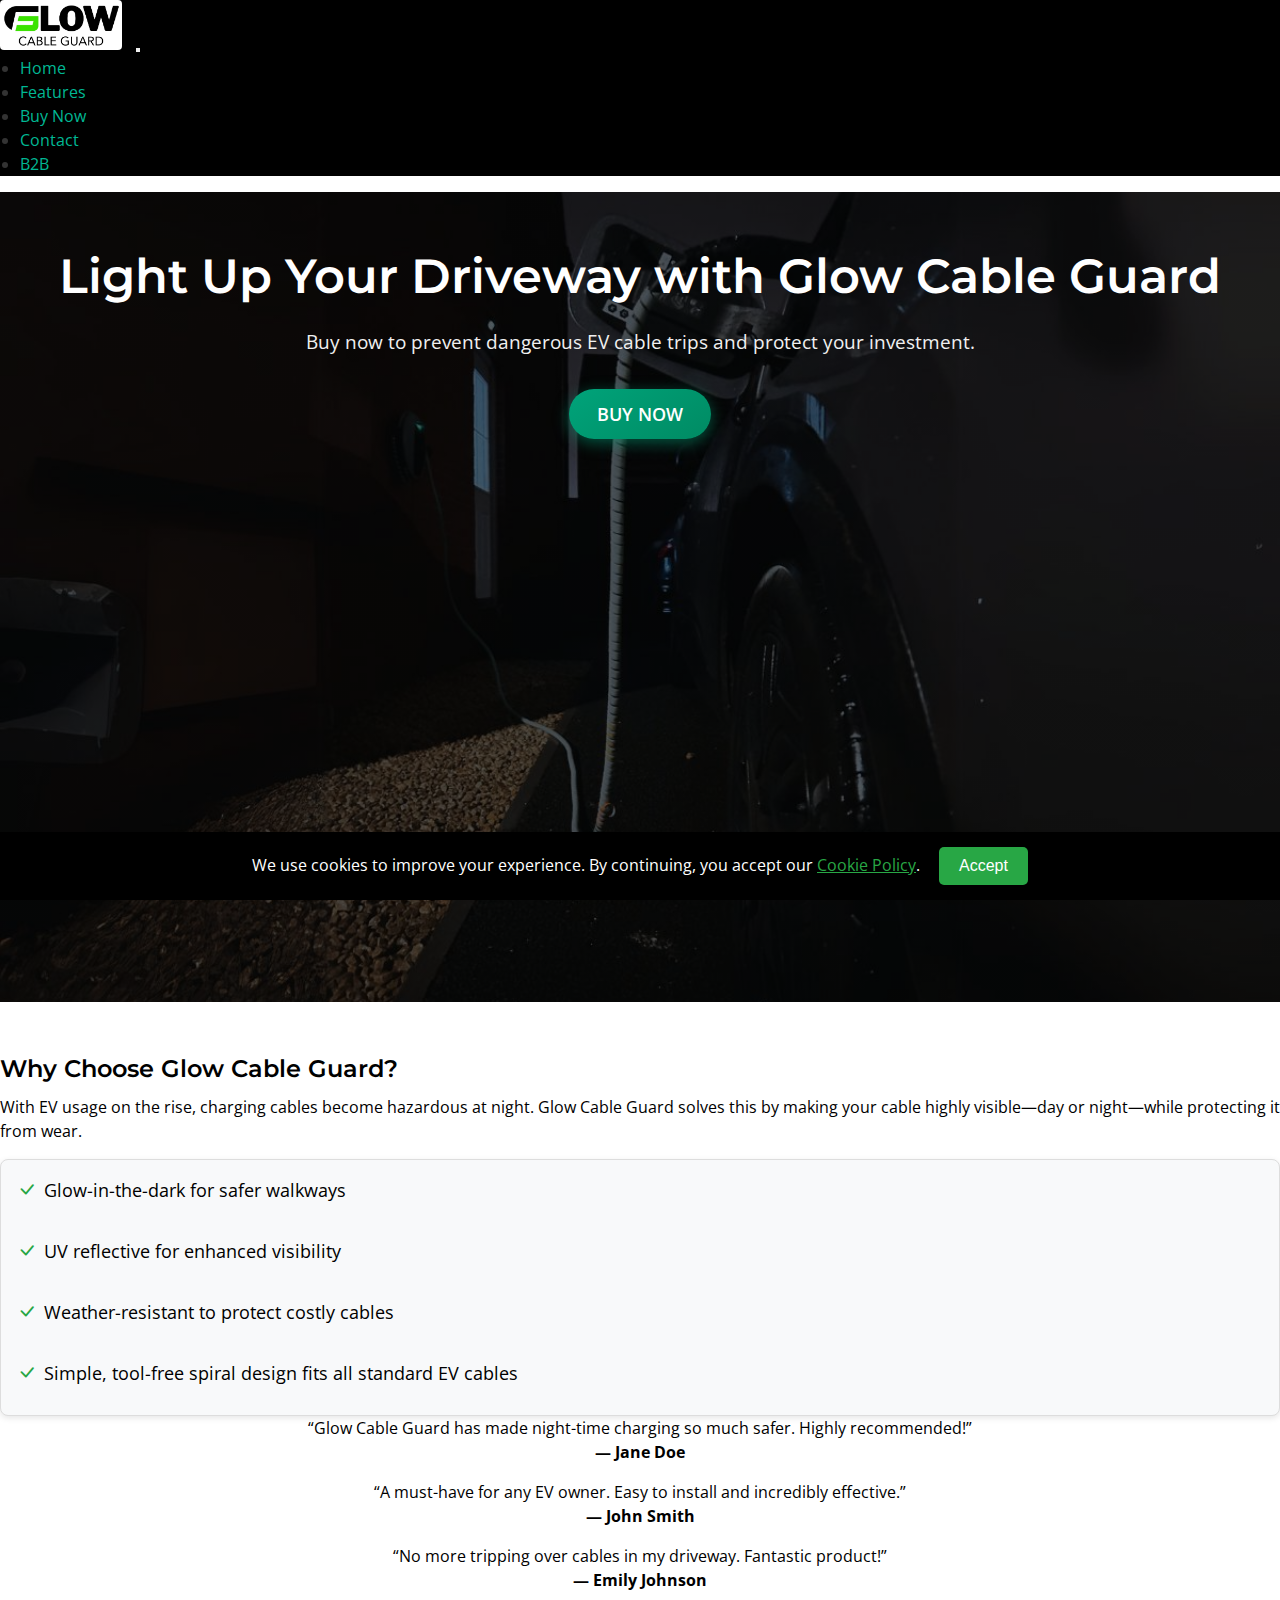
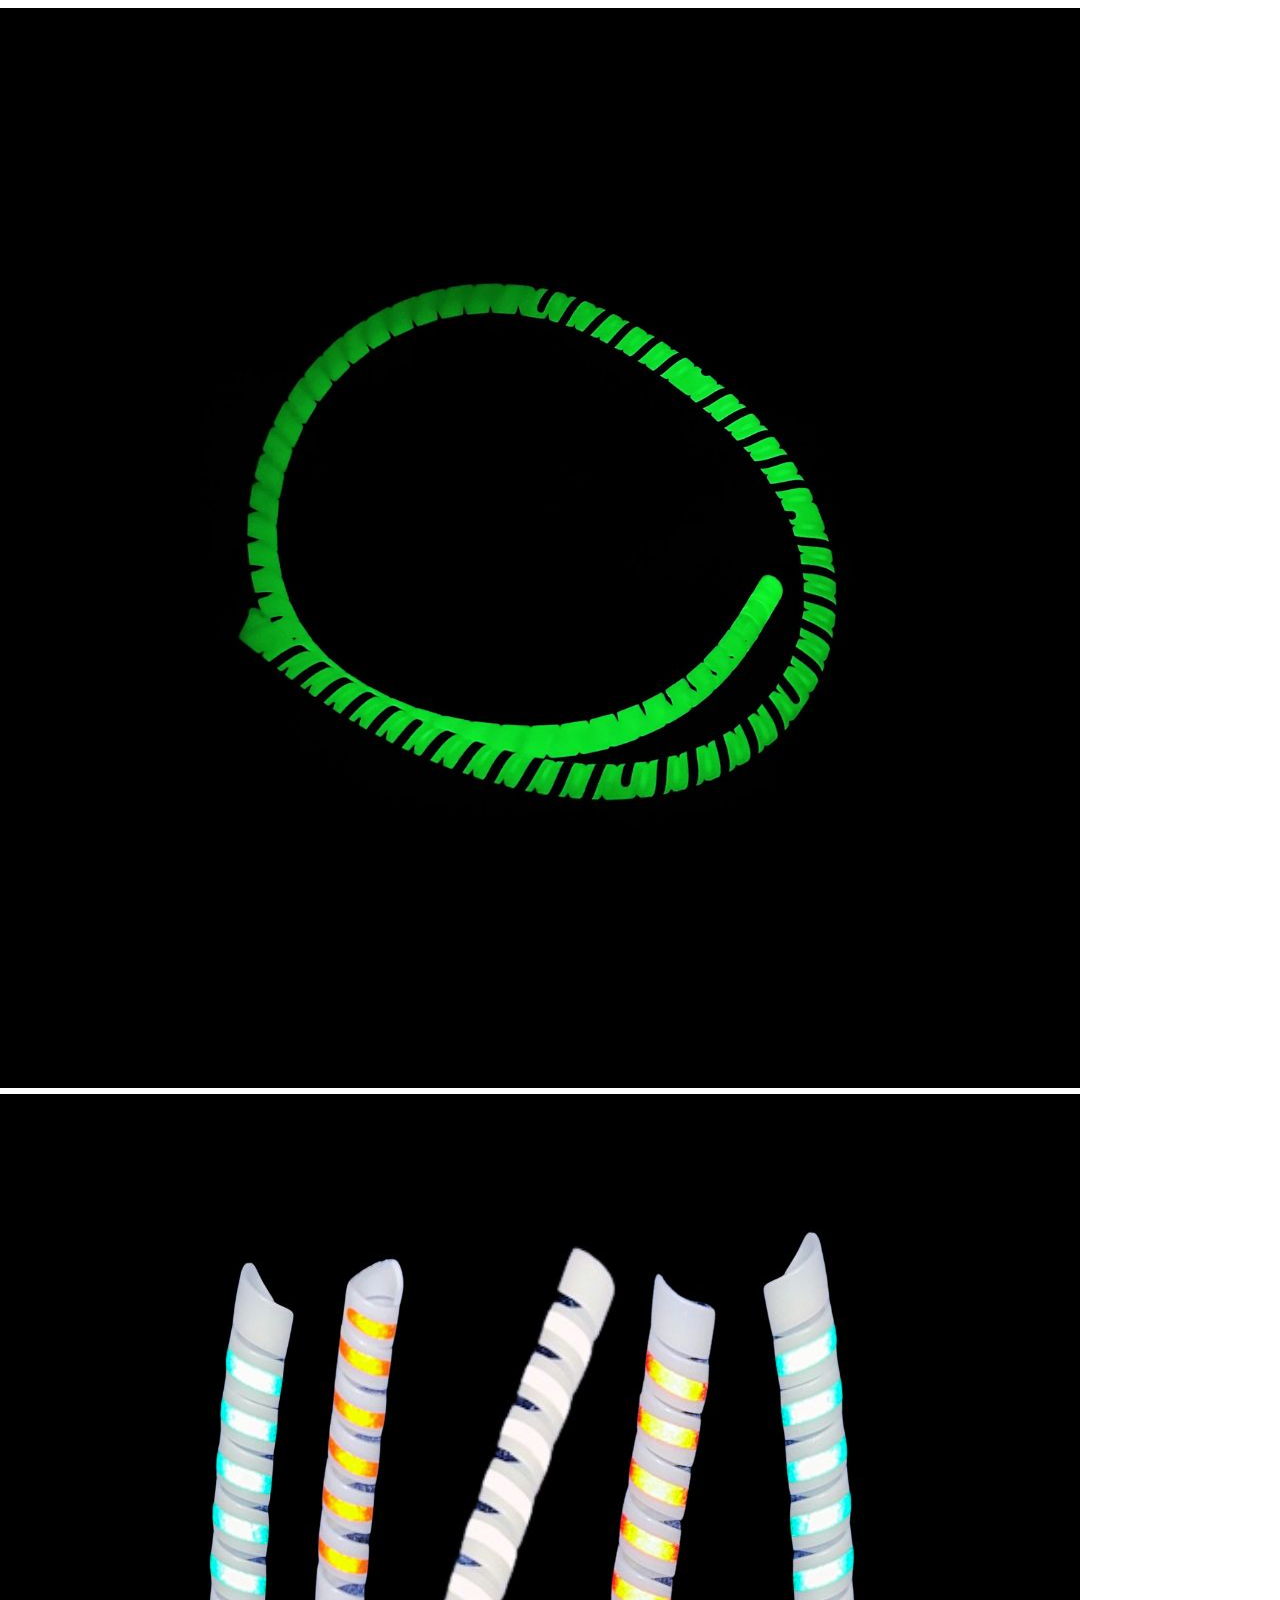
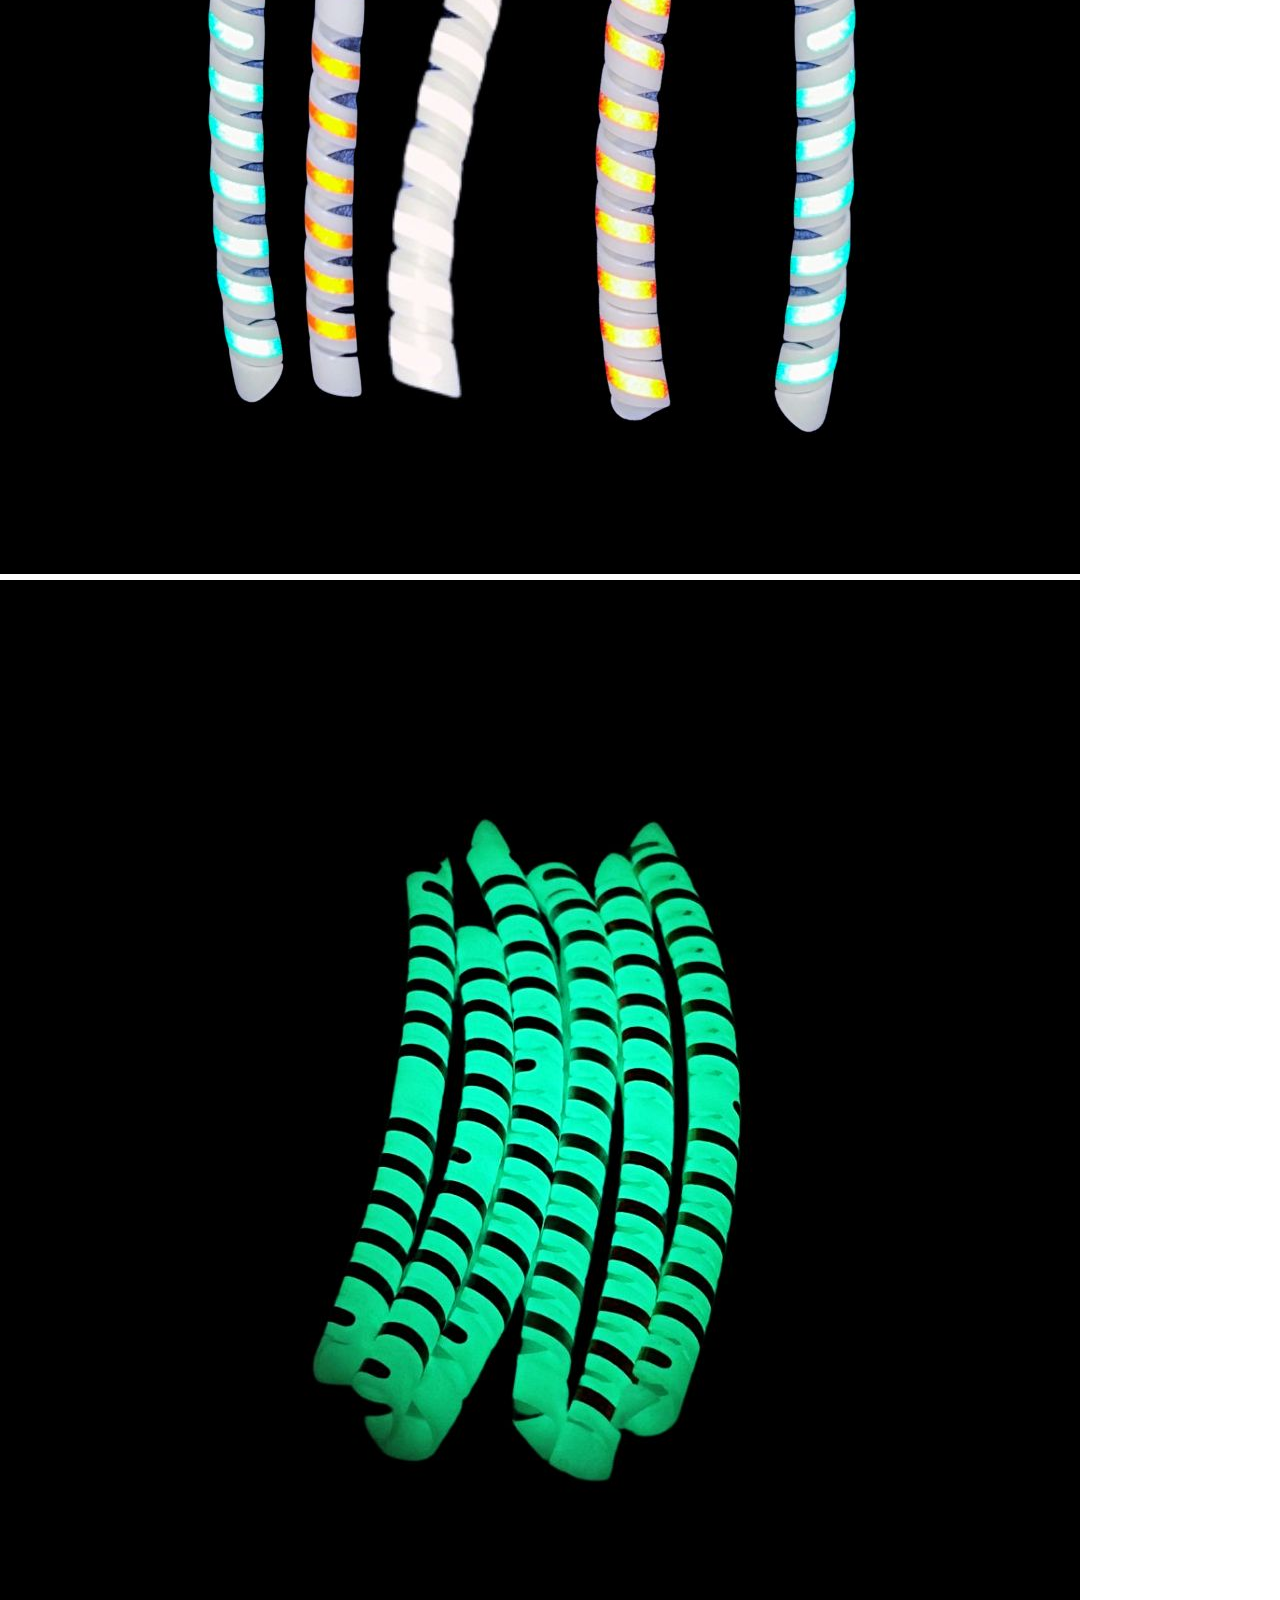
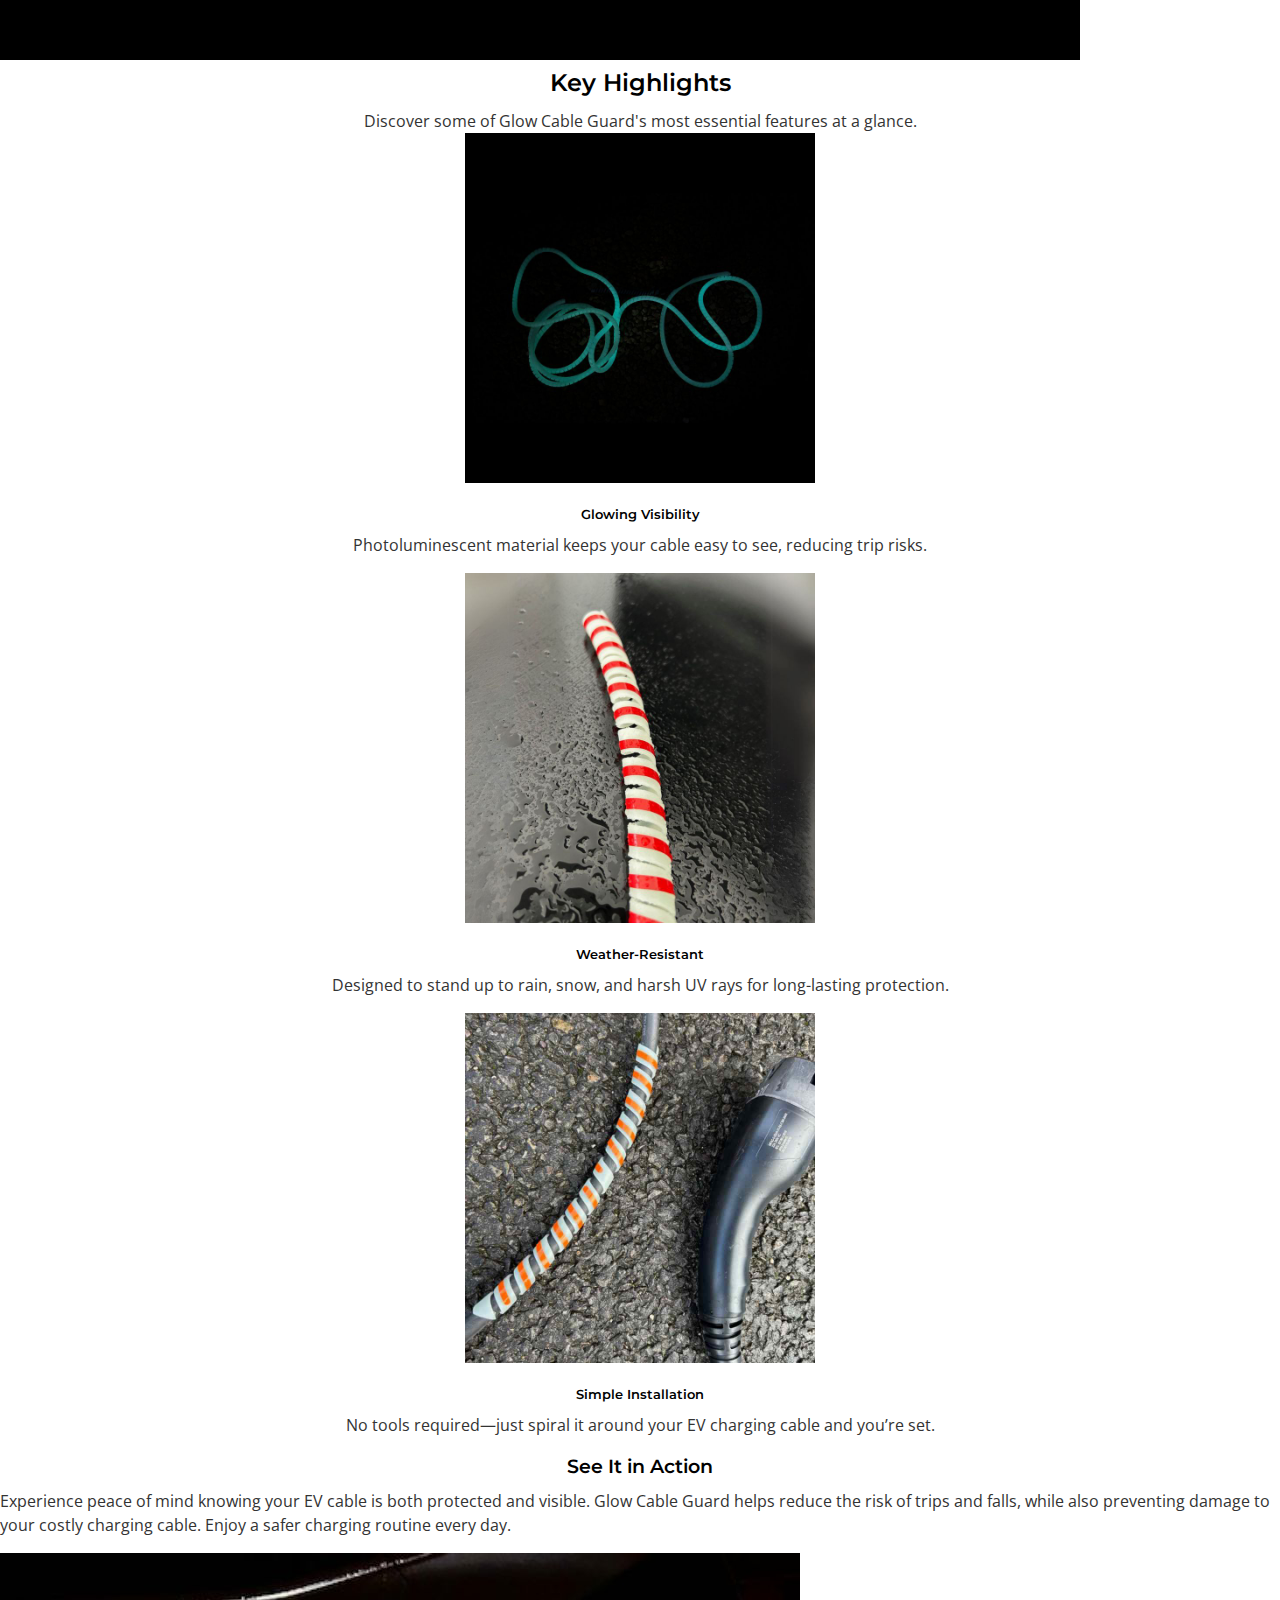
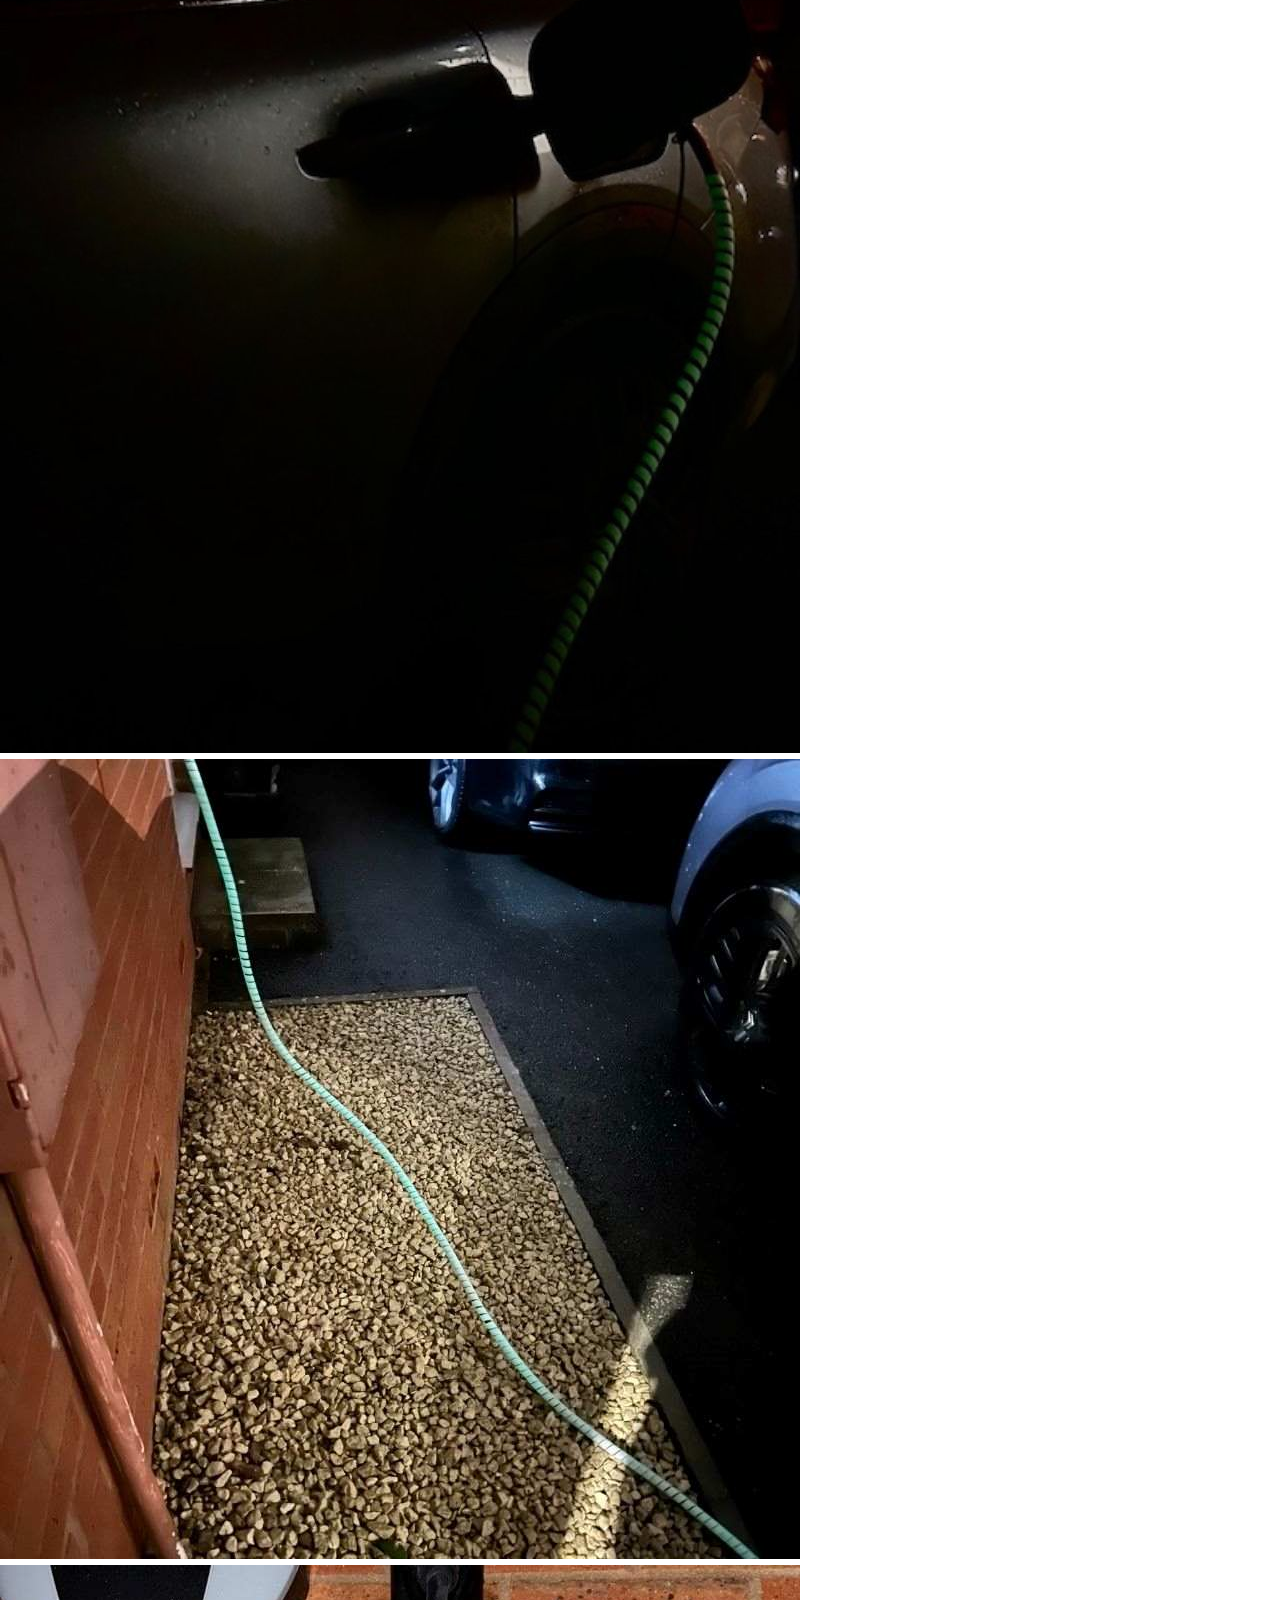
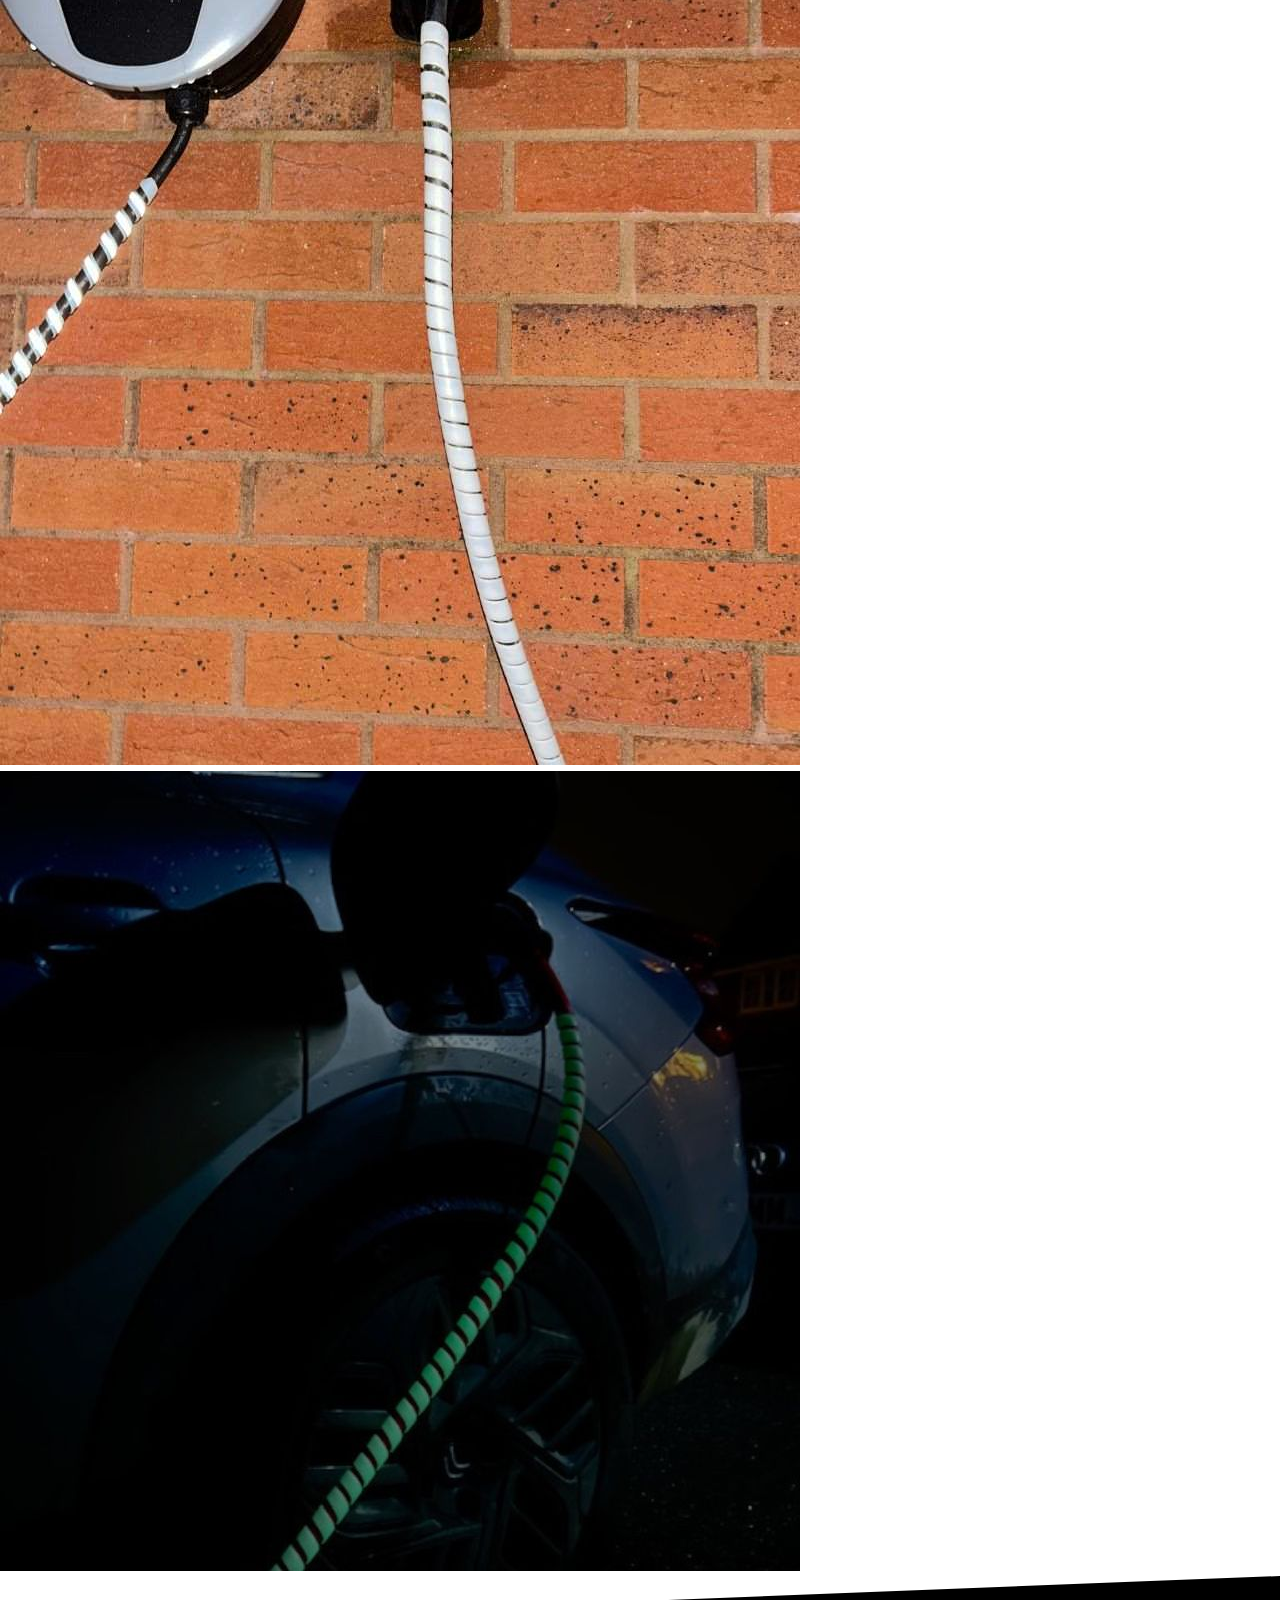
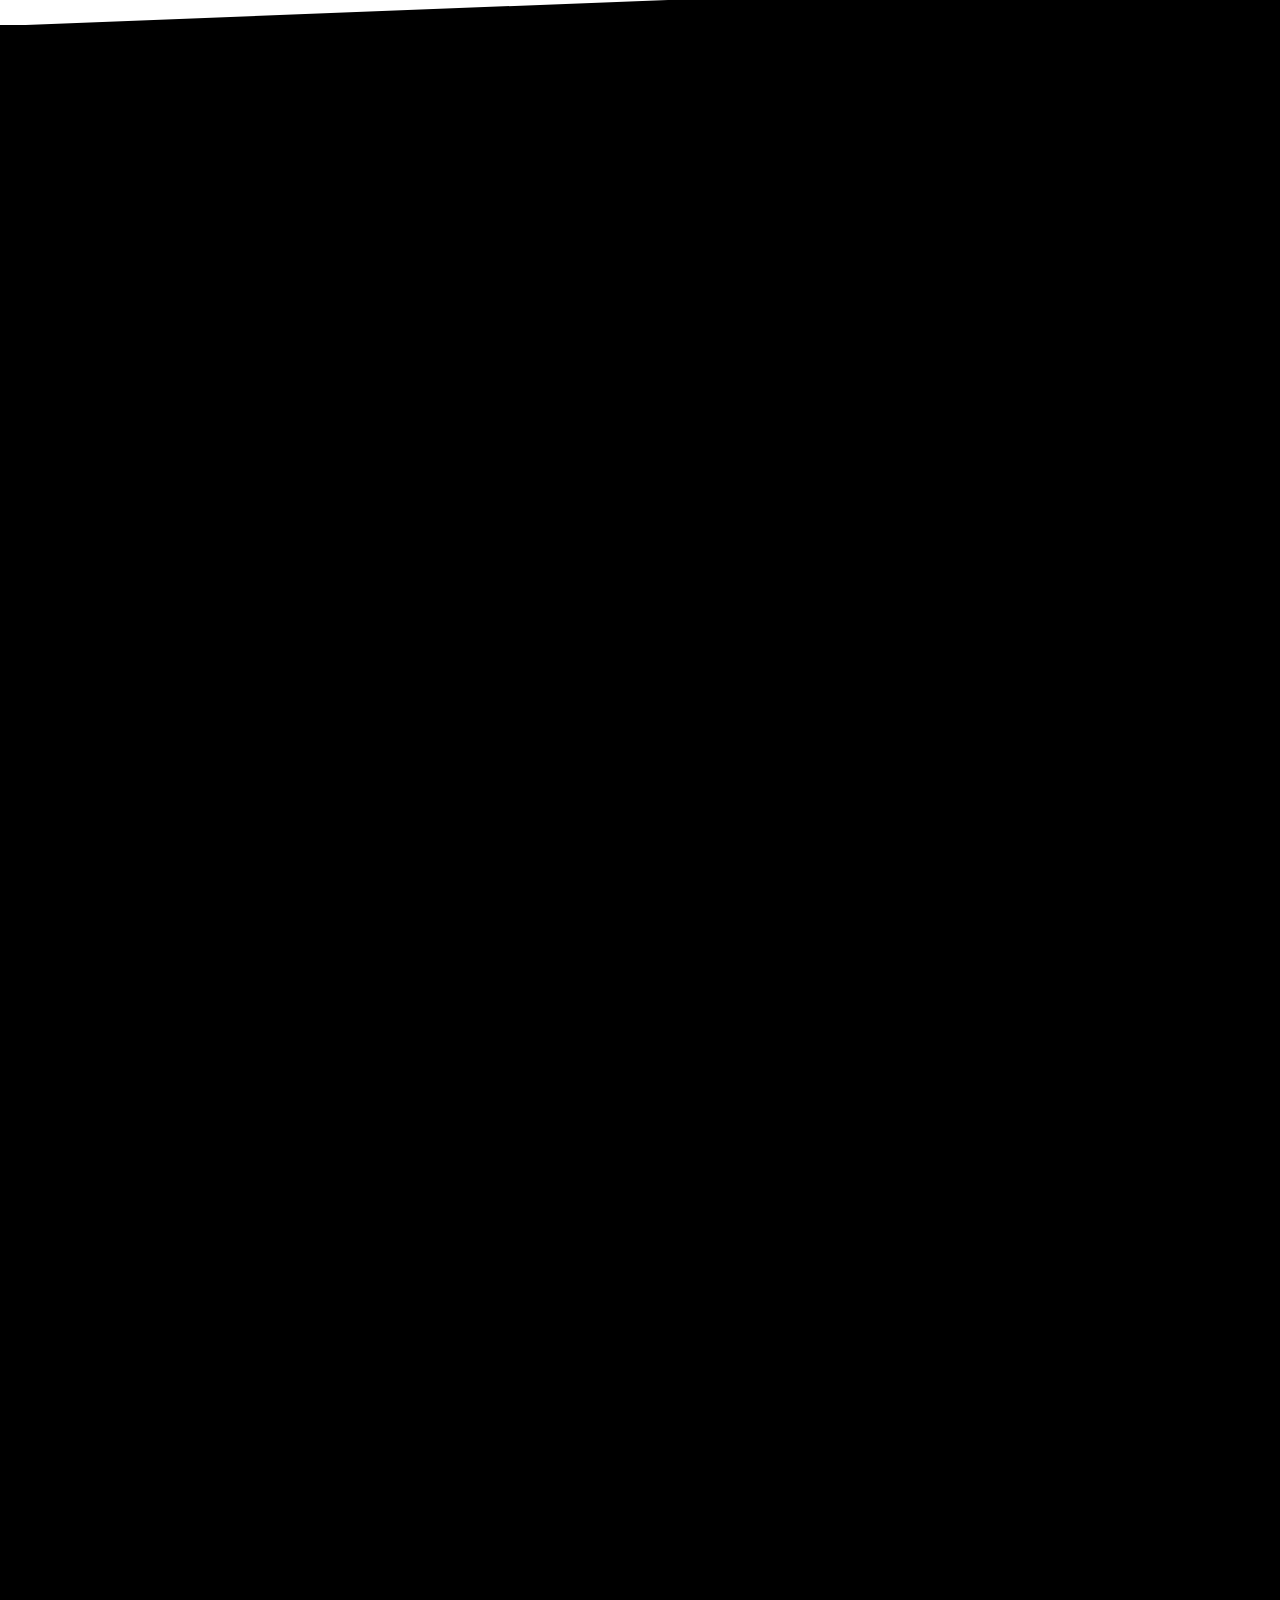
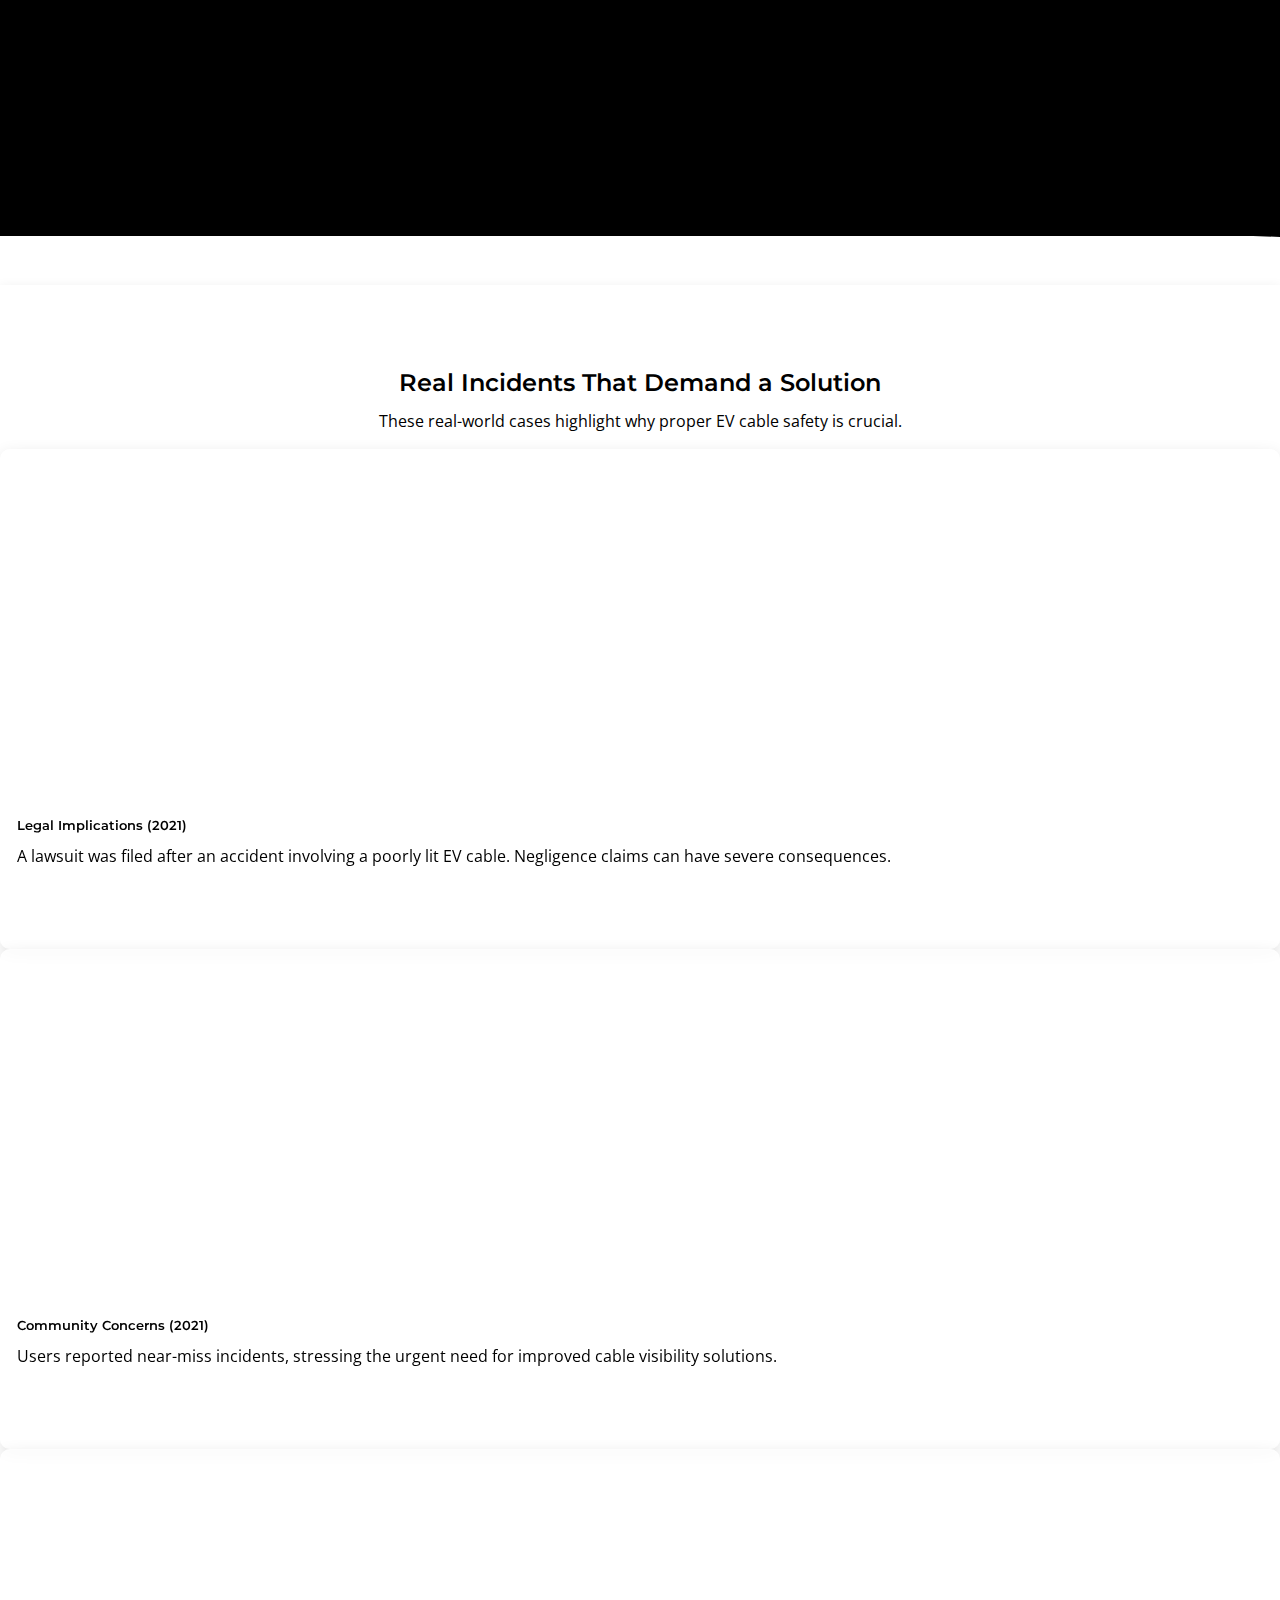
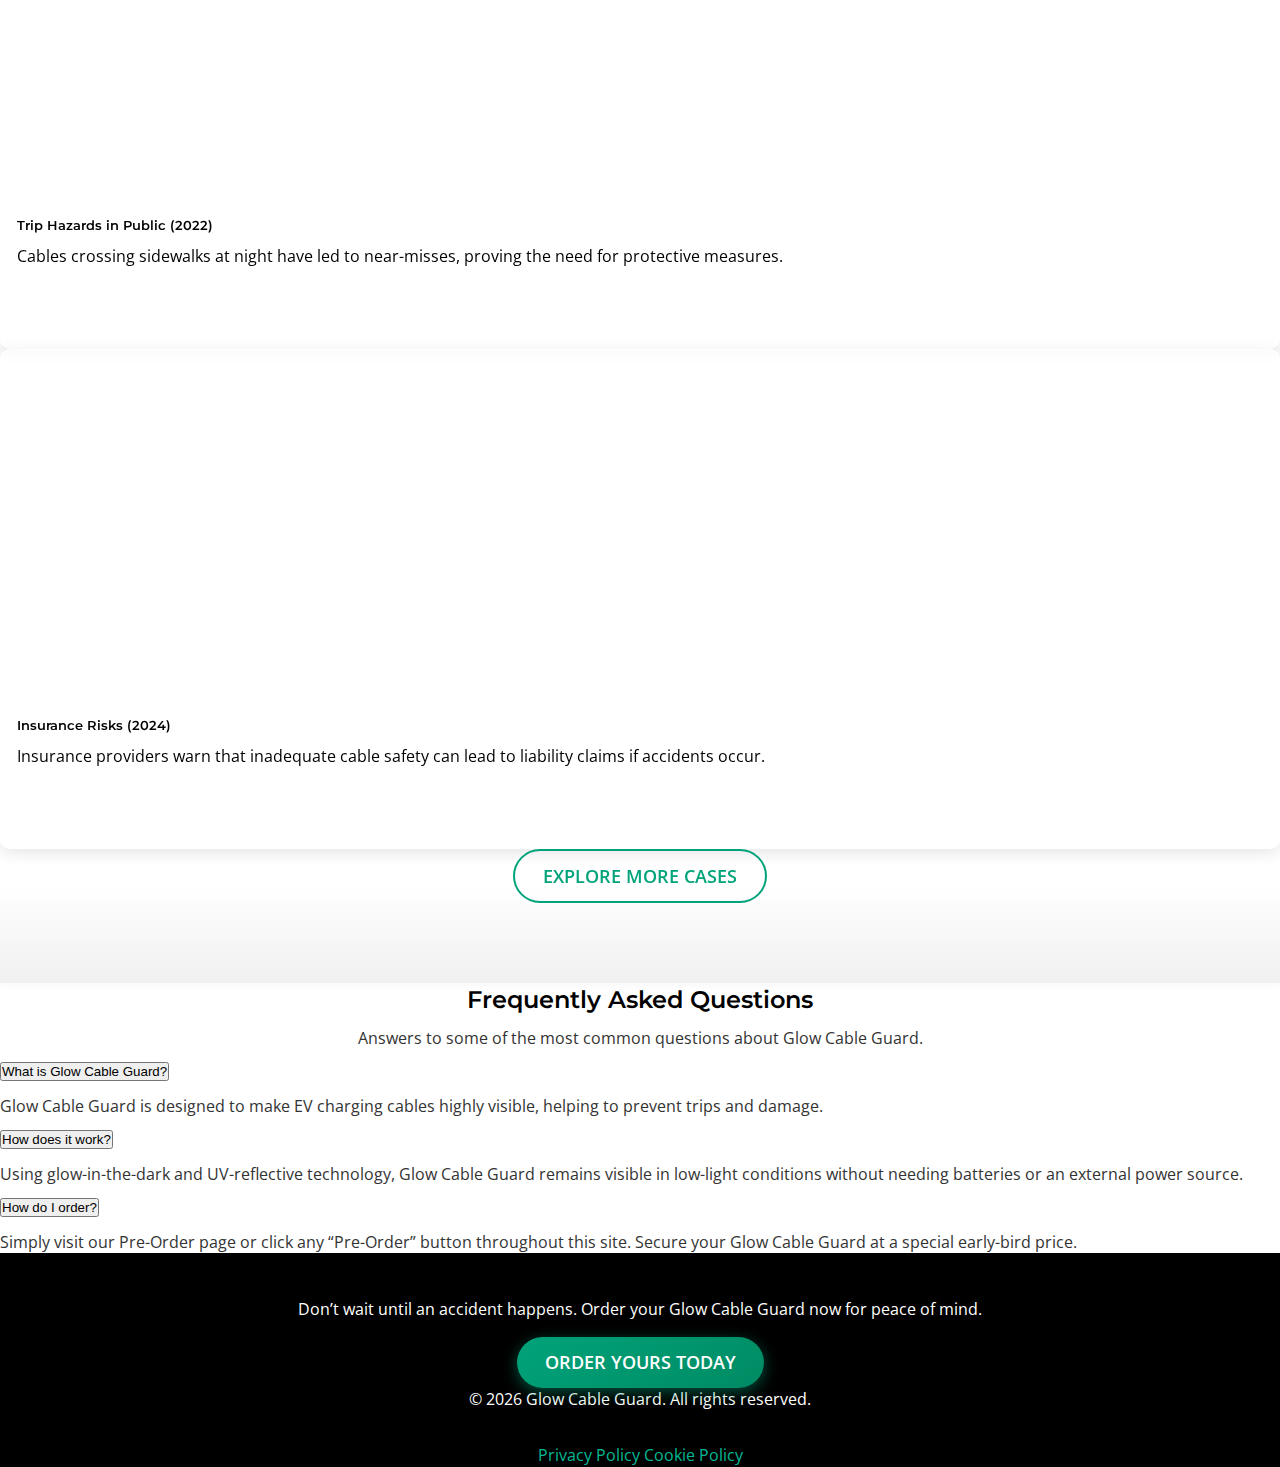
==== index.html @ bf703deb "update" ====
<!DOCTYPE html>
<html lang="en">
<head>
  <meta charset="UTF-8" />
  <meta name="description" content="Glow Cable Guard – Enhance EV Safety with High-Visibility Cable Management. Pre-Order Now for Exclusive Discounts!" />
  <meta name="keywords" content="EV cable management, electric vehicle safety, glow cable guard, prevent cable trips, EV accessories" />
  <meta name="viewport" content="width=device-width, initial-scale=1.0" />
  <title>Glow Cable Guard | Enhance EV Safety</title>
  
  <!-- Bootstrap CSS (For Layout & Basic Components) -->
  <link
    rel="stylesheet"
    href="https://cdn.jsdelivr.net/npm/bootstrap@5.0.2/dist/css/bootstrap.min.css"
    integrity="sha384-EVSTQN3/azprG1Anm3QDgpJLIm9Nao0Yz1ztcQTwFspd3yD65VohhpuuCOmLASjC"
    crossorigin="anonymous"
  />
  
  <!-- Google Fonts -->
  <link rel="preconnect" href="https://fonts.googleapis.com" />
  <link
    href="https://fonts.googleapis.com/css2?family=Montserrat:wght@600&family=Open+Sans:wght@400;600&display=swap"
    rel="stylesheet"
  />
  
  <!-- Global Styles -->
  <link rel="stylesheet" href="styles.css" />
  
  <!-- Page-Specific Styles -->
  <link rel="stylesheet" href="index.css" />

  <!-- Inline Section Overrides: Force BG & Text Colors -->
  <style>
    /* Force hero section black with white text */
    #hero {
      background-color: #000 !important;
      color: #fff !important;
    }
    /* White background, black text */
    #why-choose {
      background-color: #fff !important;
      color: #000 !important;
    }
    /* Black background, white text */
    #video-demo {
      background-color: #000 !important;
      color: #fff !important;
    }
    /* White background, black text */
    #real-incidents {
      background-color: #fff !important;
      color: #000 !important;
    }
    /* Black background, white text */
    #preorder {
      background-color: #000 !important;
      color: #fff !important;
    }

    /* Oblique divider containers */
    .oblique-divider {
      position: relative;
      width: 100%;
      height: 50px;
      overflow: hidden;
      line-height: 0;
    }
    .oblique-divider svg {
      position: relative;
      display: block;
      width: calc(100% + 1.3px);
      height: 100%;
    }
    .oblique-divider-white svg path {
      fill: #fff;
    }
    .oblique-divider-black svg path {
      fill: #000;
    }

    /* KEEP existing styling from your snippet for real incidents, smokey cards, etc. */
    #real-incidents {
      position: relative;
      background-color: #fff !important;
      color: #000 !important;
      padding-top: 5rem;
      padding-bottom: 5rem;
      z-index: 1;
      overflow: hidden;
      box-shadow: 0 0 10px rgba(0,0,0,0.05);
    }
    #real-incidents::after {
      content: "";
      position: absolute;
      bottom: 0;
      left: -10%;
      width: 120%;
      height: 100px;
      background: linear-gradient(
        0deg,
        rgba(0,0,0,0.06) 0%,
        rgba(0,0,0,0) 100%
      );
      pointer-events: none;
      z-index: -1;
    }
    .smokey-card {
      background: rgba(255, 255, 255, 0.7);
      backdrop-filter: blur(4px);
      box-shadow: 0 4px 15px rgba(0, 0, 0, 0.1);
      transition: transform 0.3s ease, box-shadow 0.3s ease;
    }
    .smokey-card:hover {
      transform: translateY(-5px);
      box-shadow: 0 10px 20px rgba(0,0,0,0.2);
    }
    .smokey-card .card-img-top {
      height: 350px;
      object-fit: cover;
      width: 100%;
    }
    .smokey-card {
      display: flex;
      flex-direction: column;
      min-height: 500px;
      background: rgba(255, 255, 255, 0.7);
      backdrop-filter: blur(4px);
      box-shadow: 0 4px 15px rgba(0, 0, 0, 0.1);
      transition: transform 0.3s ease, box-shadow 0.3s ease;
    }
    .smokey-card .card-body {
      padding: 1rem;
      color:black !important;
    }
    .smokey-card:hover {
      transform: translateY(-5px);
      box-shadow: 0 10px 20px rgba(0,0,0,0.2);
    }
    .card-benefits {
      background-color: #f8f9fa;
      border: 1px solid #ddd;
      border-radius: 8px;
      padding: 1rem;
      box-shadow: 0 2px 6px rgba(0, 0, 0, 0.1);
      transition: box-shadow 0.3s ease;
    }
    .card-benefits:hover {
      box-shadow: 0 4px 12px rgba(0, 0, 0, 0.2);
    }
    .card-benefits ul {
      list-style: none;
      padding: 0;
      margin: 0;
    }
    .card-benefits li {
      font-size: 1.1rem;
      margin-bottom: 0.75rem;
      display: flex;
      align-items: center;
    }
    .card-benefits li i {
      font-size: 1.2rem;
      color: #28a745;
      margin-right: 0.5rem;
    }
  </style>

  <link rel="stylesheet" href="https://cdn.jsdelivr.net/npm/bootstrap-icons@1.10.5/font/bootstrap-icons.css">

  
  <meta property="og:image" content="https://glowcableguard.co.uk/glow-cable-guard-product-preview-2.jpg">
  <meta property="og:image:width" content="1200">
  <meta property="og:image:height" content="630">
  <meta name="twitter:image" content="https://glowcableguard.co.uk/glow-cable-guard-product-preview-2.jpg">
  <link rel="icon" type="image/jpeg" href="glow-cable-guard-logo-50x50.jpg">
  <meta property="og:url" content="https://glowcableguard.co.uk">
</head>
<body>
  <!-- =========================
       NAVBAR
  ========================== -->
  <header class="navbar navbar-expand-lg navbar-dark bg-black fixed-top" style="max-width: 100vw;">
    <div class="container bg-black">
      <a class="navbar-brand fw-bold text-success" href="index.html">
        <img src="GCG-logo-rect.jpg" alt="Glow Cable Guard Logo" class="navbar-logo" loading="lazy" />
      </a>
      <button 
        class="navbar-toggler" 
        type="button" 
        data-bs-toggle="collapse" 
        data-bs-target="#navbarNav" 
        aria-controls="navbarNav" 
        aria-expanded="false" 
        aria-label="Toggle navigation"
      >
        <span class="navbar-toggler-icon"></span>
      </button>
      <div class="collapse navbar-collapse justify-content-end" id="navbarNav">
        <ul class="navbar-nav">
          <li class="nav-item">
            <a class="nav-link active" href="index.html">Home</a>
          </li>
          <li class="nav-item">
            <a class="nav-link" href="features.html">Features</a>
          </li>
          <li class="nav-item">
            <a class="nav-link" href="preorder.html">Buy Now</a>
          </li>
          <li class="nav-item">
            <a class="nav-link " href="contact.html">Contact</a>
          </li>
          <li class="nav-item">
            <a class="nav-link " href="preorder.html#b2b-sales"> B2B </a>
          </li>
        </ul>
      </div>
    </div>
  </header>

  <!-- =========================
       HERO SECTION (Black BG, White Text)
  ========================== -->
  <header id="hero" class="hero-section d-flex align-items-center justify-content-center">
    <div class="container text-center">
      <h1 class="mb-3" style="color: #fff;">
        Light Up Your Driveway with Glow Cable Guard
      </h1>
      <p class="mb-4" style="color: #f0f0f0;">
        Buy now to prevent dangerous EV cable trips and protect your investment.
      </p>
      <a href="#preorder" class="tech-button tech-button-accent">
        Buy Now
      </a>
    </div>
  </header>
  
  <!-- Angled Divider (hero -> why-choose) -->
  <div class="oblique-divider oblique-divider-white">
    <svg viewBox="0 0 1200 100" preserveAspectRatio="none">
      <path d="M1200 0H0L0 100 1200 0Z"></path>
    </svg>
  </div>
  
  <!-- =========================
       WHY CHOOSE (White BG, Black Text)
  ========================== -->
  <section id="why-choose" class="py-5">
    <div class="container">
      <div class="row mb-5 align-items-center">
        <div class="col-md-6">
          <h2 class="mb-3">Why Choose Glow Cable Guard?</h2>
          <p class="mb-3">
            With EV usage on the rise, charging cables become hazardous at night.
            Glow Cable Guard solves this by making your cable highly visible—day or night—while protecting it from wear.
          </p>
          <!-- Professional Benefits Card -->
          <div class="card card-benefits mb-4">
            <div class="card-body">
              <ul class="list-unstyled mb-0">
                <li class="mb-2">
                  <i class="bi bi-check-lg"></i>
                  Glow-in-the-dark for safer walkways
                </li>
                <li class="mb-2">
                  <i class="bi bi-check-lg"></i>
                  UV reflective for enhanced visibility
                </li>
                <li class="mb-2">
                  <i class="bi bi-check-lg"></i>
                  Weather-resistant to protect costly cables
                </li>
                <li>
                  <i class="bi bi-check-lg"></i>
                  Simple, tool-free spiral design fits all standard EV cables
                </li>
              </ul>
            </div>
          </div>
          <!-- TESTIMONIALS AUTO-SLIDER (No Buttons) -->
          <div class="row">
            <div class="col-12 py-3 text-start">
              <div id="testimonialCarousel" class="carousel slide" data-bs-ride="carousel" data-bs-interval="4000">
                <div class="carousel-inner">
                  <div class="carousel-item active text-center">
                    <p>
                      “Glow Cable Guard has made night-time charging so much safer. Highly recommended!”
                      <br /><strong>— Jane Doe</strong>
                    </p>
                  </div>
                  <div class="carousel-item text-center">
                    <p>
                      “A must-have for any EV owner. Easy to install and incredibly effective.”
                      <br /><strong>— John Smith</strong>
                    </p>
                  </div>
                  <div class="carousel-item text-center">
                    <p>
                      “No more tripping over cables in my driveway. Fantastic product!”
                      <br /><strong>— Emily Johnson</strong>
                    </p>
                  </div>
                </div>
                <!-- No controls or indicators -->
              </div>
            </div>
          </div>
        </div>
        <div class="col-md-6">
          <!-- Carousel to showcase day/night variants -->
          <div id="productVariantCarousel" class="carousel slide mx-auto border border-success" data-bs-ride="carousel" data-bs-interval="1500" style="width:90%;">
            <div class="carousel-inner shadow rounded">
              <div class="carousel-item active">
                <img
                  src="glow-cable-guard-product-preview.jpg"
                  class="d-block w-100"
                  alt="Glow Cable Guard - Daytime"
                  loading="lazy"
                />
              </div>
              <div class="carousel-item">
                <img
                  src="glow-cable-guard-variant.jpg"
                  class="d-block w-100"
                  alt="Glow Cable Guard - Nighttime"
                  loading="lazy"
                />
              </div>
              <div class="carousel-item">
                <img
                  src="neon-green-glow-cable-guard.jpg"
                  class="d-block w-100"
                  alt="Glow Cable Guard - Nighttime"
                  loading="lazy"
                />
              </div>
            </div>
            <!-- No next/prev buttons to keep it simple & auto-rotating -->
          </div>
        </div>
      </div>
    </div>
  </section>
  
  <!-- ===== Short Features Section (cards) & Car Image/Text Side by Side ===== -->
  <section id="short-features" class="py-5" style="background-color: #fff;">
    <div class="container">
      <!-- SHORT FEATURES HEADER -->
      <div class="row mb-5">
        <div class="col-12 text-center">
          <h2 class="mb-4">Key Highlights</h2>
          <p class="mb-0" style="max-width: 600px; margin: 0 auto;">
            Discover some of Glow Cable Guard's most essential features at a glance.
          </p>
        </div>
      </div>
      <!-- SHORT FEATURES CARDS -->
      <div class="row row-cols-1 row-cols-md-3 g-4 mb-5">
        <div class="col">
          <div class="card h-100 text-center">
            <img src="glow-in-the-dark-3.jpg" class="card-img-top" alt="Glowing feature" loading="lazy" style="min-height:350px;" />
            <div class="card-body">
              <h5 class="card-title">Glowing Visibility</h5>
              <p class="card-text">
                Photoluminescent material keeps your cable easy to see, reducing trip risks.
              </p>
            </div>
          </div>
        </div>
        <div class="col">
          <div class="card h-100 text-center">
            <img src="all-weather-resistant-2.jpg" class="card-img-top" alt="Weather-resistant feature" loading="lazy" style="min-height:350px;" />
            <div class="card-body">
              <h5 class="card-title">Weather-Resistant</h5>
              <p class="card-text">
                Designed to stand up to rain, snow, and harsh UV rays for long-lasting protection.
              </p>
            </div>
          </div>
        </div>
        <div class="col">
          <div class="card h-100 text-center">
            <img src="tool-free-installation.jpg" class="card-img-top" alt="Easy installation feature" loading="lazy" style="min-height:350px;" />
            <div class="card-body">
              <h5 class="card-title">Simple Installation</h5>
              <p class="card-text">
                No tools required—just spiral it around your EV charging cable and you’re set.
              </p>
            </div>
          </div>
        </div>
      </div>

      <!-- IMAGE + TEXT: Car being charged with Glow Cable Guard installed -->
      <div class="row align-items-center">
        <!-- Image on the left (lazy loading) -->
   
        <!-- Text on the right -->
        <div class="col-md-12 mt-5">
          <h3 class="mb-3 text-center">See It in Action</h3>
          <p>
            Experience peace of mind knowing your EV cable is both protected and visible. 
            Glow Cable Guard helps reduce the risk of trips and falls, while also preventing 
            damage to your costly charging cable. Enjoy a safer charging routine every day.
          </p>
        </div>

      </div>

          <!-- Four images in a new row -->
    <div class="row mt-4">
      <div class="col-md-3 mb-3">
        <img 
          src="glow-cable-guard-charging.jpg"
          alt="Glow Cable Guard Charging 1"
          class="img-fluid rounded shadow"
          loading="lazy"
        />
      </div>
 
      <div class="col-md-3 mb-3">
        <img 
          src="glow-cable-guard-charging-3.jpg"
          alt="Glow Cable Guard Charging 3"
          class="img-fluid rounded shadow"
          loading="lazy"
        />
      </div>
      <div class="col-md-3 mb-3">
        <img 
          src="glow-cable-guard-charging-4.jpg"
          alt="Glow Cable Guard Charging 4"
          class="img-fluid rounded shadow"
          loading="lazy"
        />
      </div>
      <div class="col-md-3 mb-3">
        <img 
          src="glow-cable-guard-charging-2.jpg"
          alt="Glow Cable Guard Charging 2"
          class="img-fluid rounded shadow"
          loading="lazy"
        />
      </div>
    </div>
  </div>
    </div>
  </section>

  <!-- Angled Divider (why-choose / short-features -> video-demo) -->
  <div class="oblique-divider oblique-divider-black">
    <svg viewBox="0 0 1200 100" preserveAspectRatio="none">
      <path d="M0,100H1200V0L0,100Z"></path>
    </svg>
  </div>

  <!-- =========================
       VIDEO DEMO (Black BG, White Text)
  ========================== -->
  <section id="video-demo" class="py-5">
    <div class="row">
      <!-- Video Demo 1 -->
      <div class="col-12 col-md-6 col-lg-4">
        <div class="container text-center">
          <h2 class="mb-3">See Glow Cable Guard in Action</h2>
          <div class="d-flex justify-content-center">
            <div class="video-wrapper">
              <iframe
                src="https://www.youtube.com/embed/kQfLmziMNOc?autoplay=1&mute=1&loop=1&playlist=kQfLmziMNOc&controls=0&modestbranding=1&rel=0"
                title="Glow Cable Guard Demo Video"
                allow="autoplay; encrypted-media"
                loading="lazy"
                style="border: none; width: 100%; height: 100%;"
              ></iframe>
            </div>
          </div>
        </div>
      </div>
      <!-- Video Demo 2 -->
      <div class="col-12 col-md-6 col-lg-4">
        <div class="container text-center">
          <h2 class="mb-3">See Glow Cable Guard in Action</h2>
          <div class="d-flex justify-content-center">
            <div class="video-wrapper">
              <iframe
                src="https://www.youtube.com/embed/gu-UWNUlRGU?controls=0&modestbranding=1&rel=0&autoplay=1&mute=1&loop=1&playlist=gu-UWNUlRGU"
                title="Glow Cable Guard Demo Video"
                allow="autoplay; encrypted-media"
                loading="lazy"
                style="border: none; width: 100%; height: 100%;"
              ></iframe>
            </div>
          </div>
        </div>
      </div>
      <!-- Video Demo 3 -->
      <div class="col-12 col-md-6 col-lg-4">
        <div class="container text-center">
          <h2 class="mb-3">See Glow Cable Guard in Action</h2>
          <div class="d-flex justify-content-center">
            <div class="video-wrapper">
              <iframe
                src="https://www.youtube.com/embed/cTPhlLvaEHk?controls=0&modestbranding=1&rel=0&autoplay=1&mute=1&loop=1&playlist=cTPhlLvaEHk"
                title="Glow Cable Guard Demo Video"
                allow="autoplay; encrypted-media"
                loading="lazy"
                style="border: none; width: 100%; height: 100%;"
              ></iframe>
            </div>
          </div>
        </div>
      </div>
    </div>
  </section>

  <!-- Angled Divider (video-demo -> real-incidents) -->
  <div class="oblique-divider oblique-divider-white">
    <svg viewBox="0 0 1200 100" preserveAspectRatio="none">
      <path d="M1200 0H0L0 100 1200 0Z"></path>
    </svg>
  </div>
  
  <!-- =========================
       REAL INCIDENTS (White BG, Black Text)
  ========================== -->
  <section id="real-incidents" class="py-5">
    <div class="container">
      <h2 class="text-center mb-4">Real Incidents That Demand a Solution</h2>
      <p class="text-center mb-5">
        These real-world cases highlight why proper EV cable safety is crucial.
      </p>
      <div class="row g-4">
        <!-- Card 1 -->
        <div class="col-md-6 col-lg-3">
          <div class="smokey-card h-100">
            <img src="legal-case.jpg" class="card-img-top" alt="Legal case" loading="lazy">
            <div class="card-body">
              <h5 class="card-title">Legal Implications (2021)</h5>
              <p class="card-text">
                A lawsuit was filed after an accident involving a poorly lit EV cable.
                Negligence claims can have severe consequences.
              </p>
            </div>
          </div>
        </div>
        <!-- Card 2 -->
        <div class="col-md-6 col-lg-3">
          <div class="smokey-card h-100">
            <img src="community-concern.jpg" class="card-img-top" alt="Community concern" loading="lazy">
            <div class="card-body">
              <h5 class="card-title">Community Concerns (2021)</h5>
              <p class="card-text">
                Users reported near-miss incidents, stressing the urgent need 
                for improved cable visibility solutions.
              </p>
            </div>
          </div>
        </div>
        <!-- Card 3 -->
        <div class="col-md-6 col-lg-3">
          <div class="smokey-card h-100">
            <img src="public-trip-hazard.jpg" class="card-img-top" alt="Public trip hazard" loading="lazy">
            <div class="card-body">
              <h5 class="card-title">Trip Hazards in Public (2022)</h5>
              <p class="card-text">
                Cables crossing sidewalks at night have led to near-misses,
                proving the need for protective measures.
              </p>
            </div>
          </div>
        </div>
        <!-- Card 4 -->
        <div class="col-md-6 col-lg-3">
          <div class="smokey-card h-100">
            <img src="insurance-concerns.jpg" class="card-img-top" alt="Insurance concerns" loading="lazy">
            <div class="card-body">
              <h5 class="card-title">Insurance Risks (2024)</h5>
              <p class="card-text">
                Insurance providers warn that inadequate cable safety can lead to liability 
                claims if accidents occur.
              </p>
            </div>
          </div>
        </div>
      </div>
      <div class="text-center mt-5">
        <a href="features.html" class="tech-button tech-button-outline">Explore More Cases</a>
      </div>
    </div>
  </section>



  <section id="faqs" class="py-5" style="background-color:#fff;">
    <div class="container">
      <h2 class="text-center mb-4">Frequently Asked Questions</h2>
      <p class="text-center mb-5" style="max-width: 600px; margin: 0 auto;">
        Answers to some of the most common questions about Glow Cable Guard.
      </p>
      <div class="accordion" id="faqAccordion">
        <div class="accordion-item">
          <h2 class="accordion-header" id="headingOne">
            <button class="accordion-button" type="button" data-bs-toggle="collapse" data-bs-target="#collapseOne" aria-expanded="true" aria-controls="collapseOne">
              What is Glow Cable Guard?
            </button>
          </h2>
          <div id="collapseOne" class="accordion-collapse collapse show" aria-labelledby="headingOne" data-bs-parent="#faqAccordion">
            <div class="accordion-body">
              Glow Cable Guard is designed to make EV charging cables highly visible, helping to prevent trips and damage.
            </div>
          </div>
        </div>
        <div class="accordion-item">
          <h2 class="accordion-header" id="headingTwo">
            <button class="accordion-button collapsed" type="button" data-bs-toggle="collapse" data-bs-target="#collapseTwo" aria-expanded="false" aria-controls="collapseTwo">
              How does it work?
            </button>
          </h2>
          <div id="collapseTwo" class="accordion-collapse collapse" aria-labelledby="headingTwo" data-bs-parent="#faqAccordion">
            <div class="accordion-body">
              Using glow-in-the-dark and UV-reflective technology, Glow Cable Guard remains visible in low-light conditions without needing batteries or an external power source.
            </div>
          </div>
        </div>
        <div class="accordion-item">
          <h2 class="accordion-header" id="headingThree">
            <button class="accordion-button collapsed" type="button" data-bs-toggle="collapse" data-bs-target="#collapseThree" aria-expanded="false" aria-controls="collapseThree">
              How do I order?
            </button>
          </h2>
          <div id="collapseThree" class="accordion-collapse collapse" aria-labelledby="headingThree" data-bs-parent="#faqAccordion">
            <div class="accordion-body">
              Simply visit our Pre-Order page or click any “Pre-Order” button throughout this site. Secure your Glow Cable Guard at a special early-bird price.
            </div>
          </div>
        </div>
      </div>
    </div>
  </section>

  <!-- =========================
       CALL TO ACTION (Black BG, White Text)
  ========================== -->
  <section id="preorder" class="py-5">
    <div class="container text-center">
      <h2 class="mb-3 text-white">Protect Your Family &amp; Your Investment</h2>
      <p class="mb-4">
        Don’t wait until an accident happens. Order your Glow Cable Guard now for peace of mind.
      </p>
      <a href="preorder.html" class="tech-button tech-button-accent">
        Order yours today
      </a>
    </div>
  </section>

  <!-- =========================
       FOOTER
  ========================== -->
  <footer class="bg-black text-white py-4" style="background-color: black !important; color:white !important;">
    <div class="container text-center">
      <p class="mb-0">
        &copy; <span id="year"></span> Glow Cable Guard. All rights reserved.
      </p>
      <div class="mt-2">
        <a href="privacy-policy.html" class="text-white me-3">Privacy Policy</a>
        <a href="cookie-policy.html" class="text-white">Cookie Policy</a>
      </div>
    </div>
  </footer>

  <!-- Cookie Acceptance Notification -->
  <div id="cookie-banner" style="position: fixed; bottom: 0; left: 0; width: 100%; background: #000; color: #fff; padding: 15px; text-align: center; z-index: 9999; font-family: 'Open Sans', sans-serif;">
    <span style="font-size: 1rem;">
      We use cookies to improve your experience. By continuing, you accept our 
      <a href="cookie-policy.html" style="color: #28a745; text-decoration: underline;">Cookie Policy</a>.
    </span>
    <button onclick="acceptCookies()" style="margin-left: 15px; background: #28a745; border: none; padding: 10px 20px; font-size: 1rem; color: #fff; border-radius: 5px; cursor: pointer;">
      Accept
    </button>
  </div>

  <script>
    // Function to hide the cookie banner and save the consent
    function acceptCookies() {
      document.getElementById('cookie-banner').style.display = 'none';
      // Save consent in localStorage so the banner does not reappear
      localStorage.setItem('cookieConsent', 'accepted');
    }
    
    // On page load, check for consent and hide the banner if already accepted
    window.onload = function() {
      if (localStorage.getItem('cookieConsent') === 'accepted') {
        document.getElementById('cookie-banner').style.display = 'none';
      }
    };

    // Dynamically update the year in the footer
    document.getElementById("year").textContent = new Date().getFullYear();
  </script>

  <!-- Bootstrap Bundle JS -->
  <script
    src="https://cdn.jsdelivr.net/npm/bootstrap@5.0.2/dist/js/bootstrap.bundle.min.js"
    integrity="sha384-MrcW6ZMFYlzcLA8Nl+NtUVF0sA7MsXsP1UyJoMp4YLEuNSfAP+JcXn/tWtIaxVXM"
    crossorigin="anonymous"
  ></script>

  <!-- Custom Scripts -->
  <script>
    // (Optional) Add any custom scripts for animations, etc.
  </script>
</body>
</html>
---- styles.css ----
/* ==========================
   GLOBAL STYLES
   ========================== */

/* Variables for consistent theming */
:root {
    --black: #000000;
    --white: #ffffff;
    --primary-accent: #00b894; /* Example accent color */
    --dark-grey: #333333;
    --light-grey: #f2f2f2;
    --heading-font: 'Montserrat', sans-serif;
    --body-font: 'Open Sans', sans-serif;
    --transition-speed: 0.3s;
  }
  
  /* Basic reset */
  * {
    margin: 0;
    padding: 0;
    box-sizing: border-box;
  }
  
  /* Global body settings */
  body {
    font-family: var(--body-font), sans-serif;
    color: var(--dark-grey);
    background-color: var(--white);
    line-height: 1.5;
  }

  .navbar-logo {
    height: 50px;          /* Not too large */
    width: auto;
    border-radius: 4px;     /* Very slight rounded corners */
    margin-right: 10px;
  }
  
  /* Media query: On smaller screens, shrink the logo slightly */
  @media (max-width: 767px) {
    .navbar-logo {
      height: 40px;
    }
  }
  
  /* Anchor links */
  a {
    color: var(--primary-accent);
    text-decoration: none;
    transition: color var(--transition-speed) ease-in-out;
  }
  
  a:hover {
    color: #008374; /* slightly darker shade of accent */
  }
  
  /* Heading styles (technical/professional, not too thick) */
  h1, h2, h3, h4, h5, h6 {
    font-family: var(--heading-font), sans-serif;
    font-weight: 600; /* a bit lighter than bold */
    color: var(--black);
    margin-bottom: 0.5rem;
  }
  
  /* Paragraph text */
  p {
    margin-bottom: 1rem;
  }
  
  /* Lists */
  ul, ol {
    padding-left: 1.25rem;
    margin-bottom: 1rem;
  }
  
  /* ==========================
     NAVBAR STYLES
     ========================== */
  
  .tech-navbar {
    background-color: var(--black);
    display: flex;
    align-items: center;
    justify-content: space-between;
    padding: 1rem 1.5rem;
    position: fixed;
    width: 100vw;
    top: 0;
    z-index: 999;
    transition: background-color var(--transition-speed) ease, box-shadow var(--transition-speed) ease;
  }
  
  .tech-navbar.scrolled {
    box-shadow: 0 2px 10px rgba(0, 0, 0, 0.4);
  }
  
  .tech-navbar .brand {
    font-size: 1.5rem;
    font-weight: 700;
    color: var(--primary-accent);
  }
  
  .tech-navbar .nav-links {
    list-style: none;
    display: flex;
    gap: 1rem;
  }
  
  .tech-navbar .nav-links li a {
    color: var(--white);
    font-weight: 500;
    padding: 0.25rem 0.5rem;
    border-bottom: 2px solid transparent;
    transition: border-color var(--transition-speed) ease;
  }
  
  .tech-navbar .nav-links li a:hover,
  .tech-navbar .nav-links li a.active {
    border-color: var(--primary-accent) !important;
  }
  
  /* For smaller screens, you could add your own toggle logic if needed */
  .menu-toggle {
    display: none; /* Make it display block on mobile if implementing JS toggles */
  }
  
  /* ==========================
     FOOTER STYLES
     ========================== */
  
  .tech-footer {
    background-color: var(--black);
    color: var(--white);
    padding: 1rem 0;
    text-align: center;
  }
  
  .tech-footer p {
    margin: 0.5rem 0;
  }
  
  /* ==========================
     BUTTON STYLES
     ========================== */
  
     .tech-button {
      display: inline-block;
      padding: 0.75rem 1.75rem;
      font-size: 1.1rem;
      font-weight: 600;
      text-transform: uppercase;
      border-radius: 30px; /* Slightly less rounded */
      transition: all 0.3s ease-in-out;
      position: relative;
      border: 2px solid transparent;
  }
  
  /* Primary Button (Solid) */
  .tech-button-accent {
      background: linear-gradient(145deg, #00a37a, #008b63);
      color: white;
      border: none;
      box-shadow: 0px 4px 15px rgba(0, 163, 122, 0.5);
  }
  
  .tech-button-accent:hover {
      background: linear-gradient(145deg, #008b63, #00724d);
      box-shadow: 0px 6px 20px rgba(0, 163, 122, 0.8);
      transform: translateY(-3px);
  }
  
  /* Outline Button */
  .tech-button-outline {
      background: transparent;
      border: 2px solid #00a37a;
      color: #00a37a;
  }
  
  .tech-button-outline:hover {
      background: #00a37a;
      color: white;
      box-shadow: 0px 0px 10px rgba(0, 163, 122, 0.8);
  }
  
  /* Adjust Button on Smaller Screens */
  @media (max-width: 767px) {
      .tech-button {
          font-size: 1rem;
          padding: 0.6rem 1.5rem;
          border-radius: 25px;
      }
  }

  
  
  /* ==========================
     FORM ELEMENTS
     ========================== */
  input[type="text"],
  input[type="email"],
  textarea {
    width: 100%;
    padding: 0.75rem;
    border: 1px solid #ccc;
    border-radius: 6px;
    font-family: var(--body-font);
    margin-bottom: 1rem;
  }
  
  label {
    font-weight: 600;
  }
  
  section {
    margin-top: -1px; 
    margin-bottom: -1px;
  }
  /* ==========================
     UTILITY / HELPER CLASSES
     ========================== */
  
  .text-center {
    text-align: center;
  }
  
  .mt-0 { margin-top: 0 !important; }
  .mb-0 { margin-bottom: 0 !important; }
  .mt-1 { margin-top: 1rem !important; }
  .mb-1 { margin-bottom: 1rem !important; }
  .mt-2 { margin-top: 2rem !important; }
  .mb-2 { margin-bottom: 2rem !important; }
  
  /* ... Add more spacing utilities if desired */
---- index.css ----
/* ==========================
   INDEX PAGE STYLES
   ========================== */

/* Hero section (full height, centered content, overlay) */
.hero-section {
  position: relative;
  min-height: 90vh;
  background: 
    linear-gradient(rgba(0,0,0,0.6), rgba(0,0,0,0.6)), 
    url("charging-in-the-dark-hero.jpg") center/cover no-repeat;
  color: var(--white);
  padding: 3rem 1rem;
}
header { background-color: black !important; }

/* Make sure text doesn't clash with overlay */
.hero-section h1 {
  font-size: 3rem;
  margin-bottom: 1rem;
}

.hero-section p {
  font-size: 1.2rem;
  margin-bottom: 2rem;
}

/* Responsiveness for hero */
@media (max-width: 767px) {
  .hero-section h1 {
    font-size: 2rem;
  }
  .hero-section p {
    font-size: 1rem;
  }
  .card-img-top { height: 400px; }
}

/* Video Wrapper: restrict proportion if desired */
.video-wrapper {
  width: 320px; 
  height: 560px;
  max-width: 100%;
}

/* Smokey Glass Cards for Real Incidents */
.smokey-card {
  position: relative;
  background-color: rgba(0, 0, 0, 0.5); /* translucent black */
  color: var(--white);
  border-radius: 10px;
  border: 1px solid rgba(255, 255, 255, 0.2);
  backdrop-filter: blur(5px);
  overflow: hidden;
  transition: transform 0.3s ease, box-shadow 0.3s ease;
}

.smokey-card:hover {
  transform: translateY(-5px);
  box-shadow: 0 10px 20px rgba(0,0,0,0.3);
}

/* The real-incidents card images, same approach but we keep them consistent. */
.smokey-card .card-img-top {
  width: 100%;
  border-bottom: 1px solid rgba(255, 255, 255, 0.2);
  height: 500px;
  object-fit: cover;
}

.smokey-card .card-body {
  padding: 1rem;
}

/* Carousel controls override (accent color) */
.carousel-control-prev-icon,
.carousel-control-next-icon {
  background-color: var(--primary-accent);
  border-radius: 50%;
  padding: 10px;
}

/* Optional: testimonial images, etc. */
.carousel-item img.rounded-circle {
  border: 2px solid var(--primary-accent);
  padding: 2px;
}

/* ========== New or Adjusted Styles for Short Features & Car Image/Text ========== */

/* Feature cards can be default bootstrap .card styling, or add more custom if desired */
#short-features .card h5.card-title {
  font-weight: 600;
  margin-top: 1rem;
}

/* Example: keep images consistent height if you prefer */
#short-features .card-img-top {
  height: 220px;
  object-fit: cover;
}

/* Make the car image + text row adapt well for smaller screens */
@media (max-width: 767px) {
  #short-features .row img {
    margin-bottom: 1.5rem;
  }
}
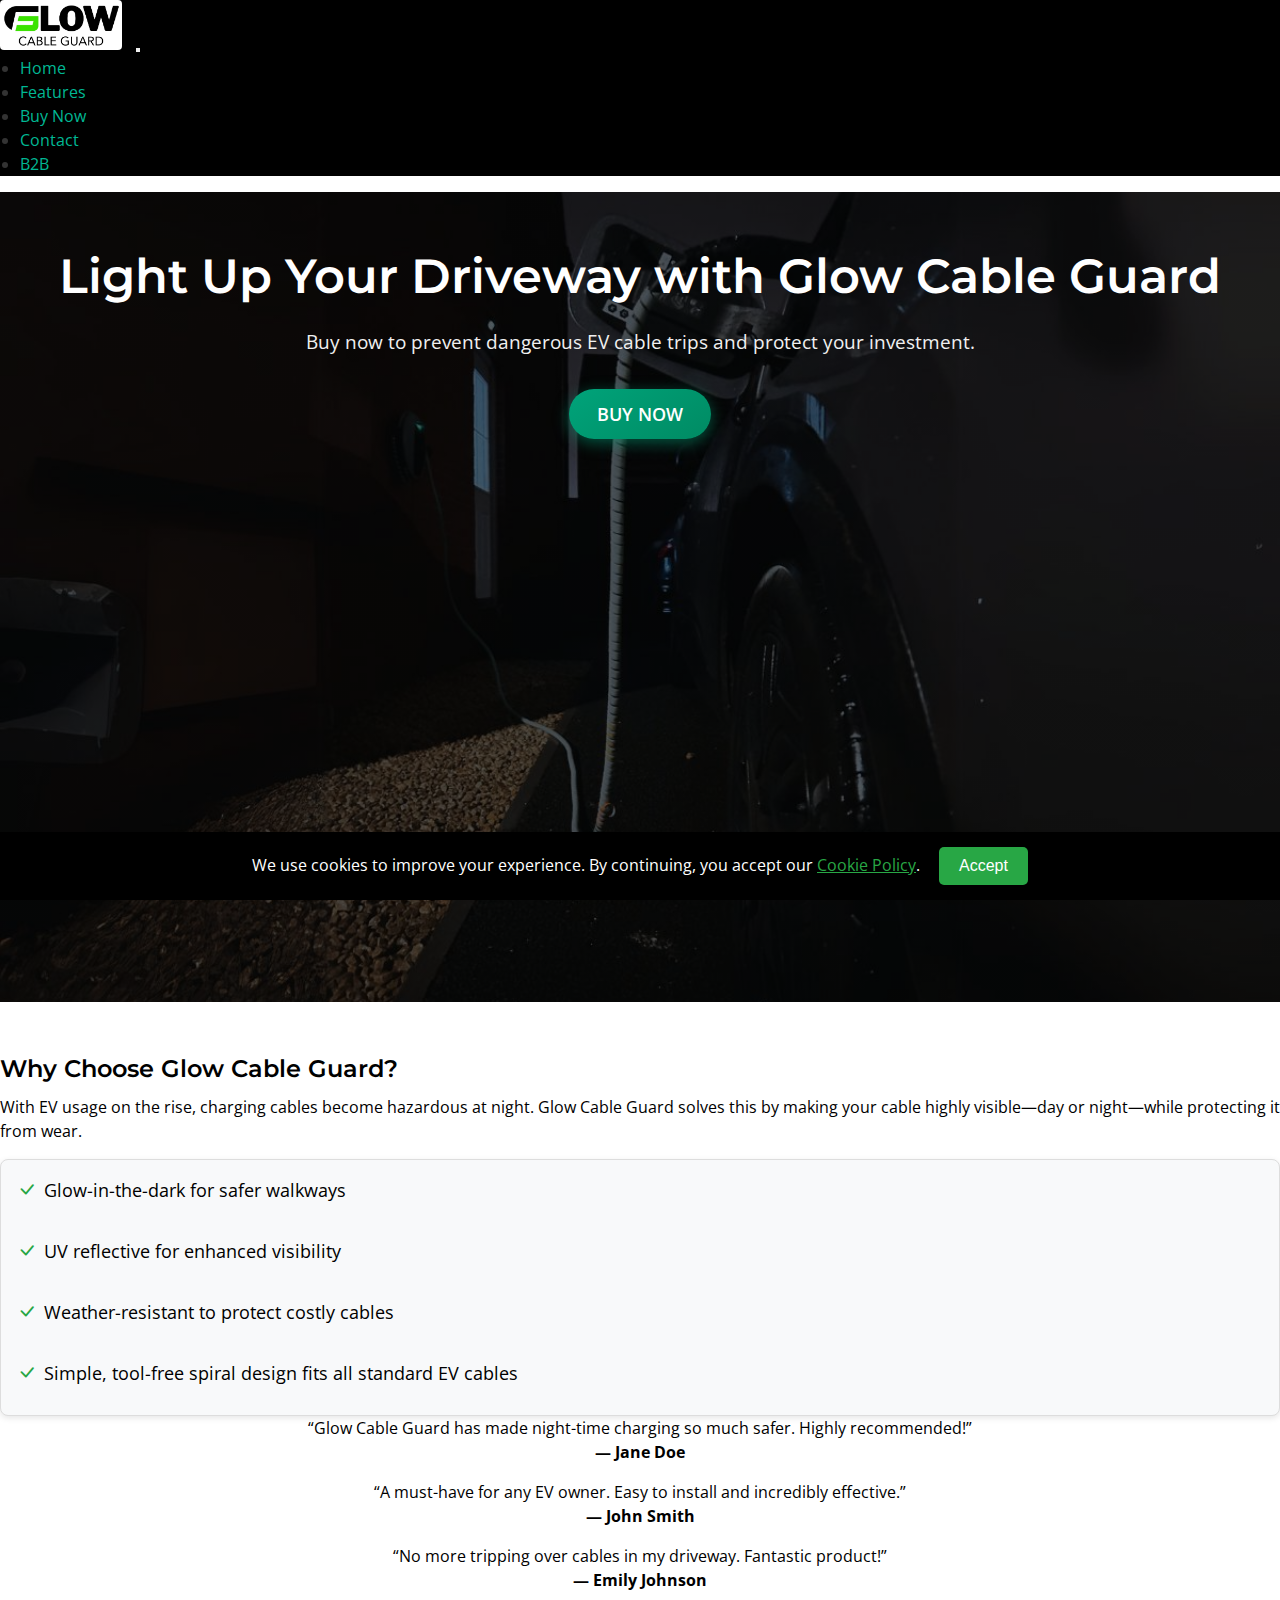
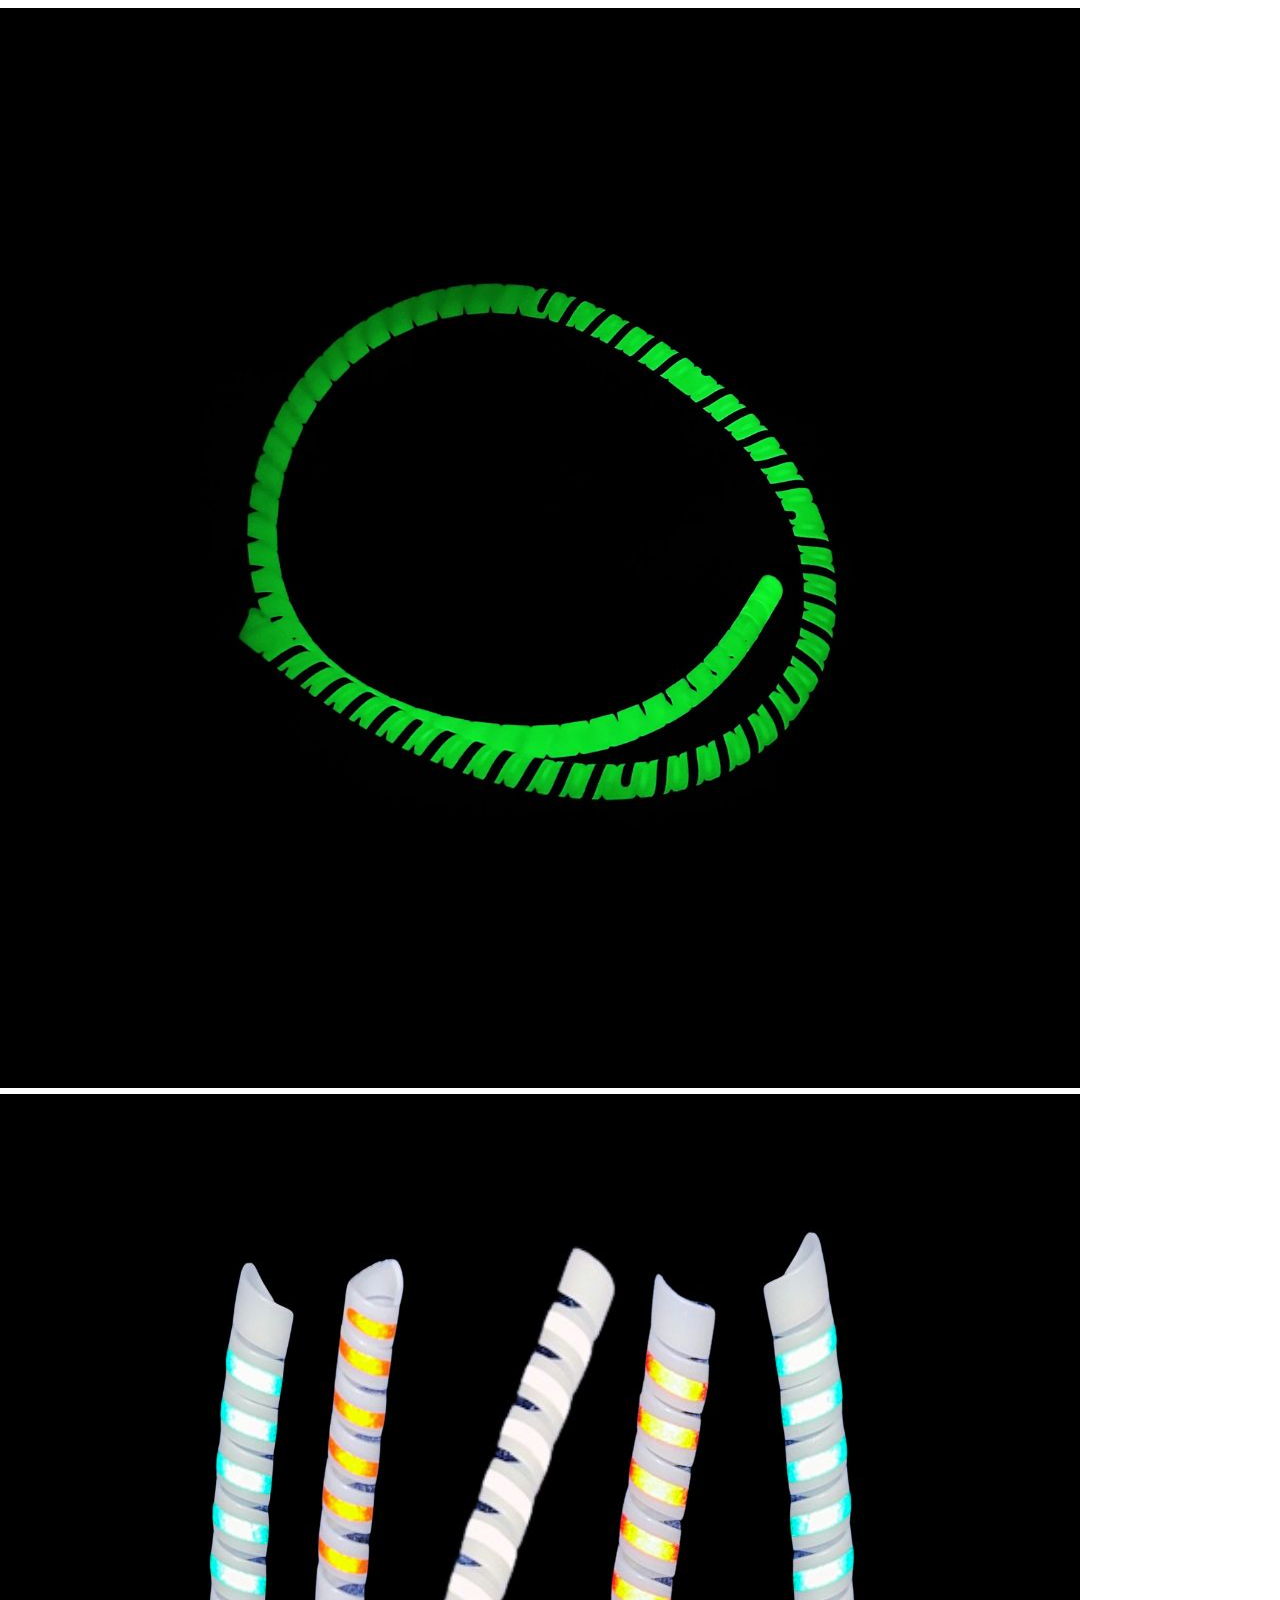
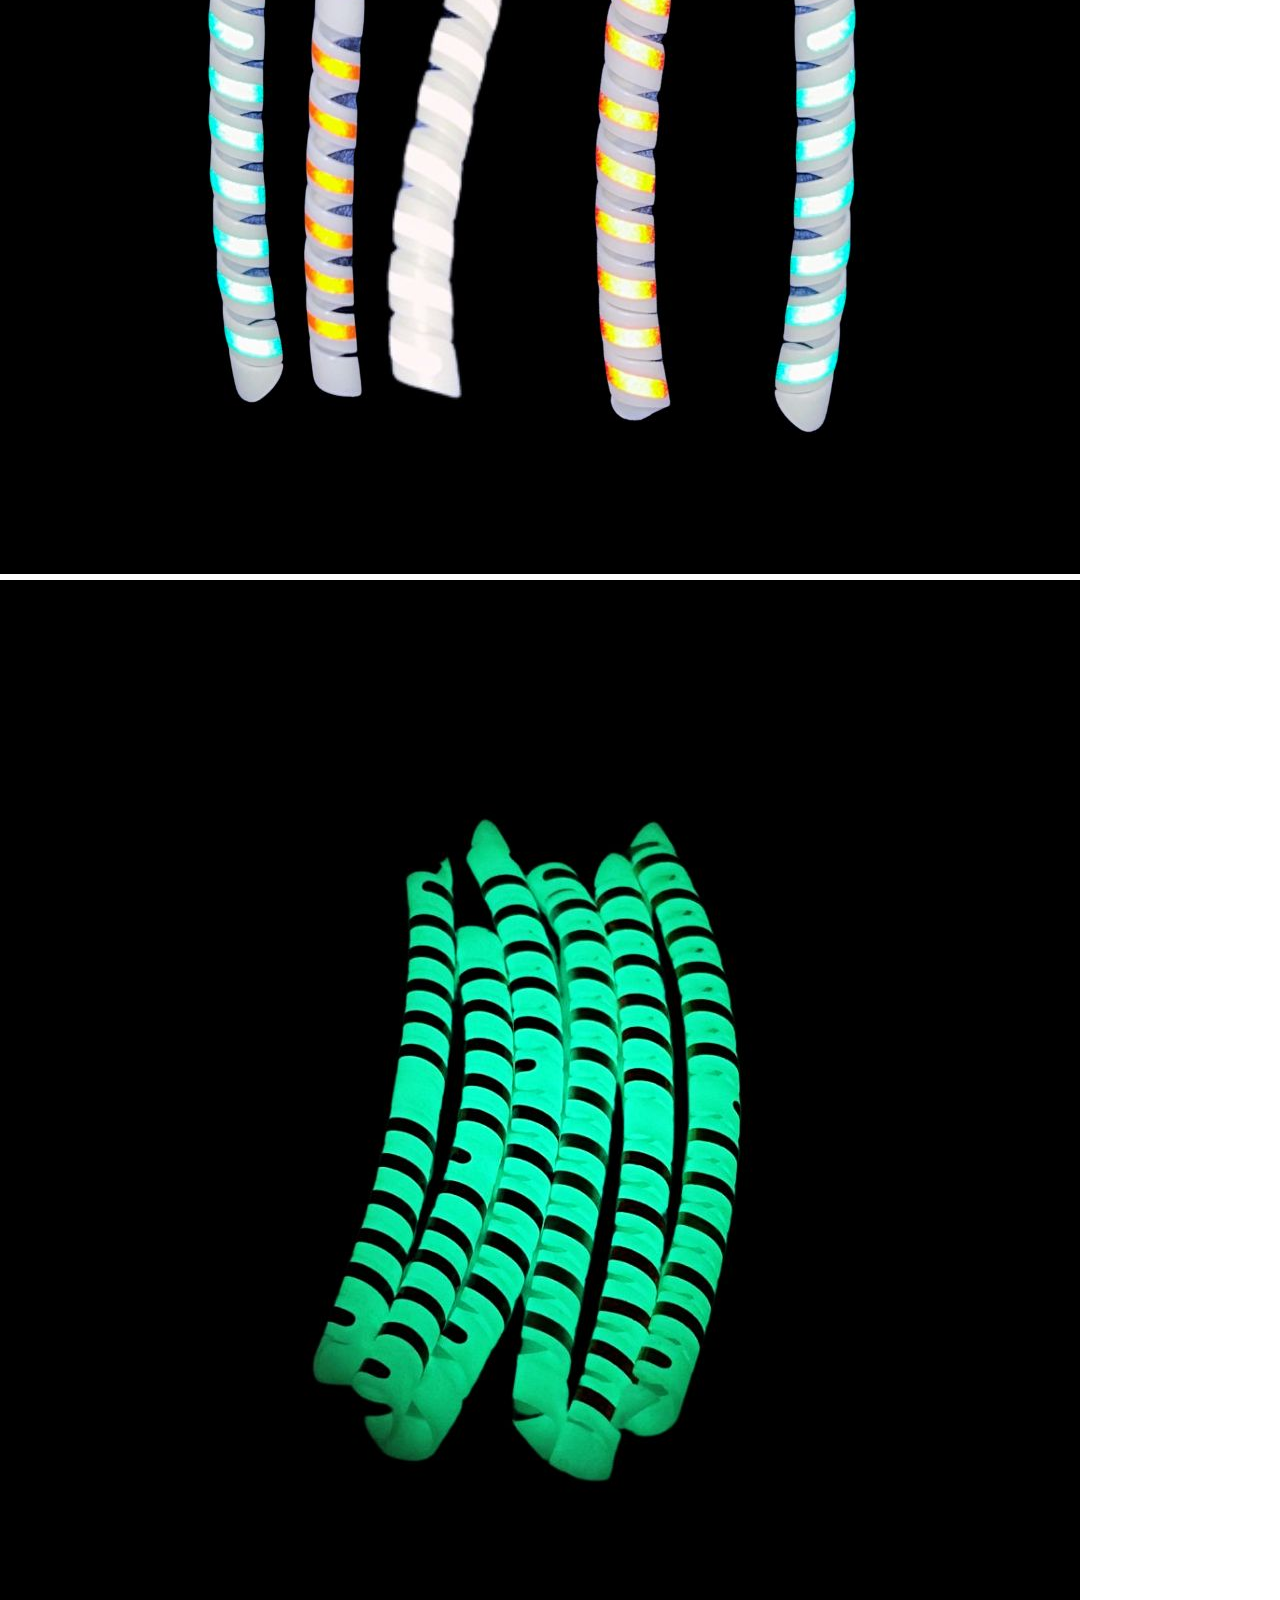
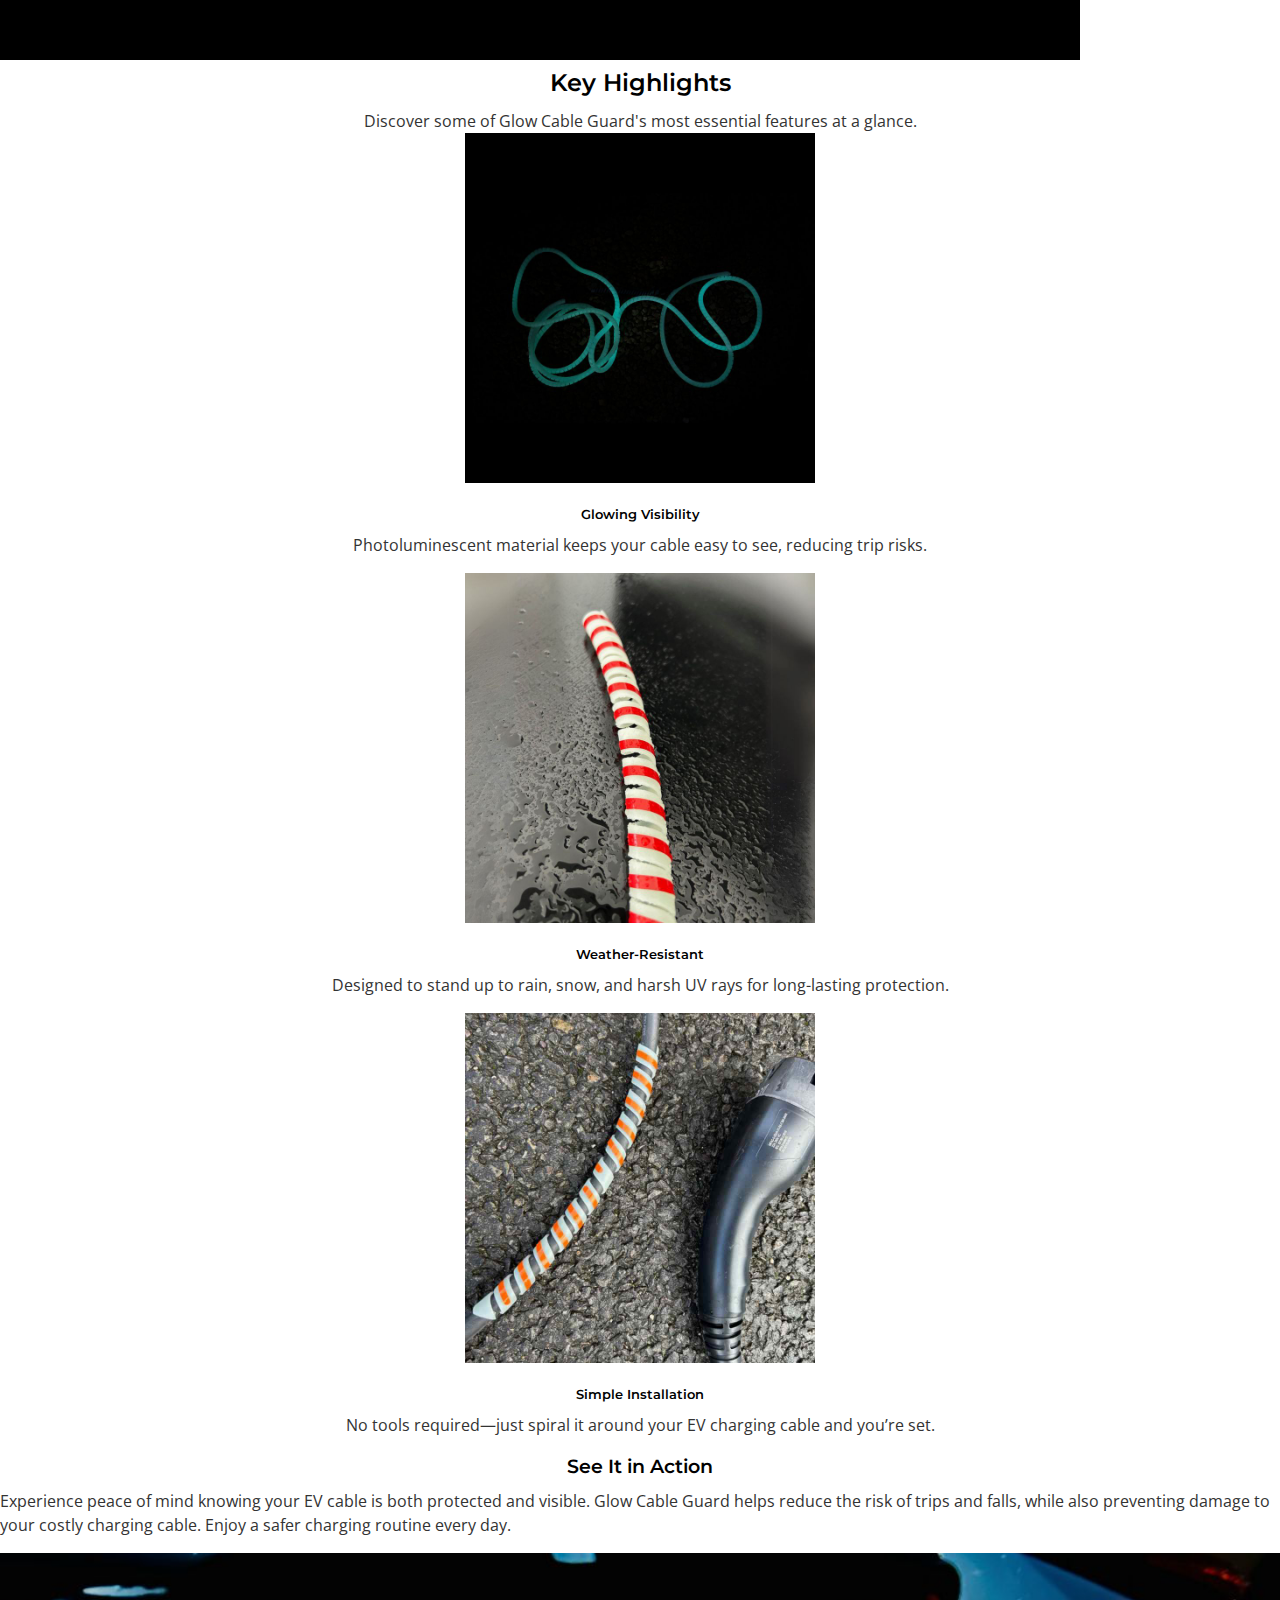
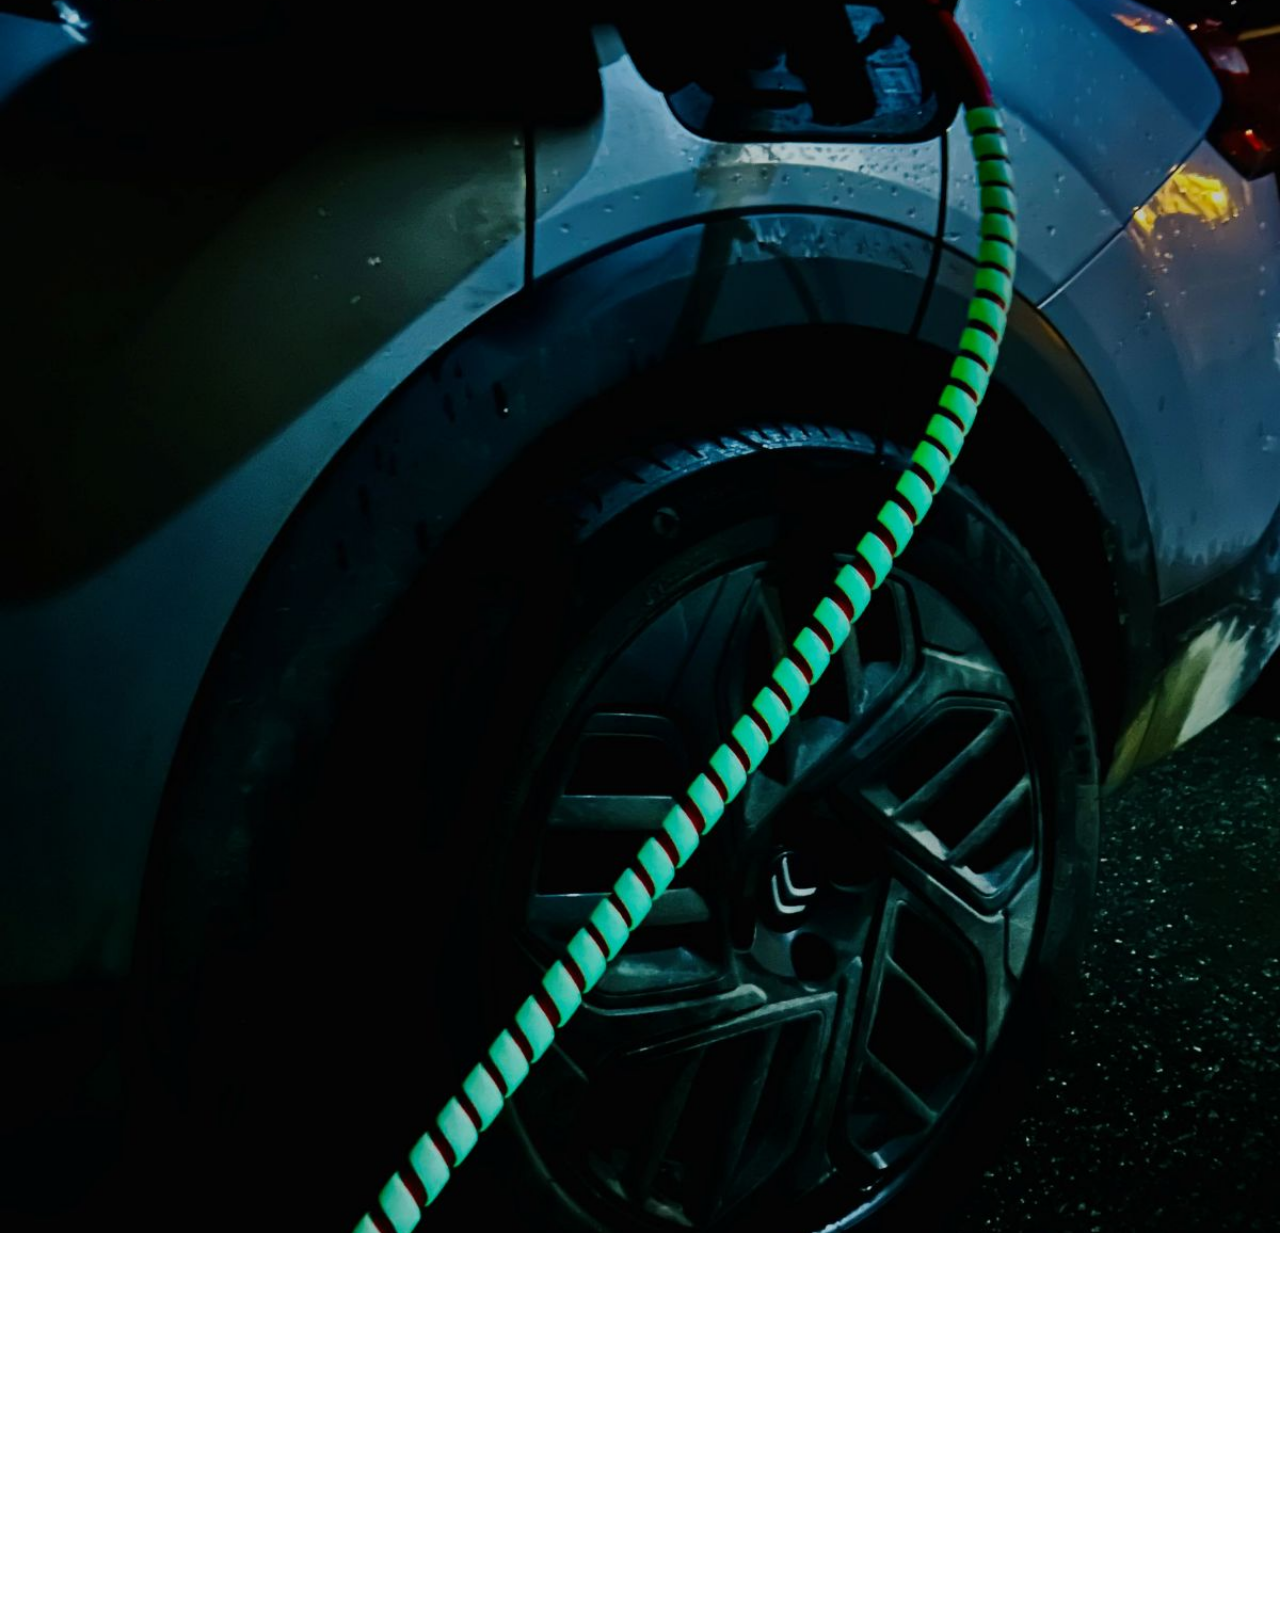
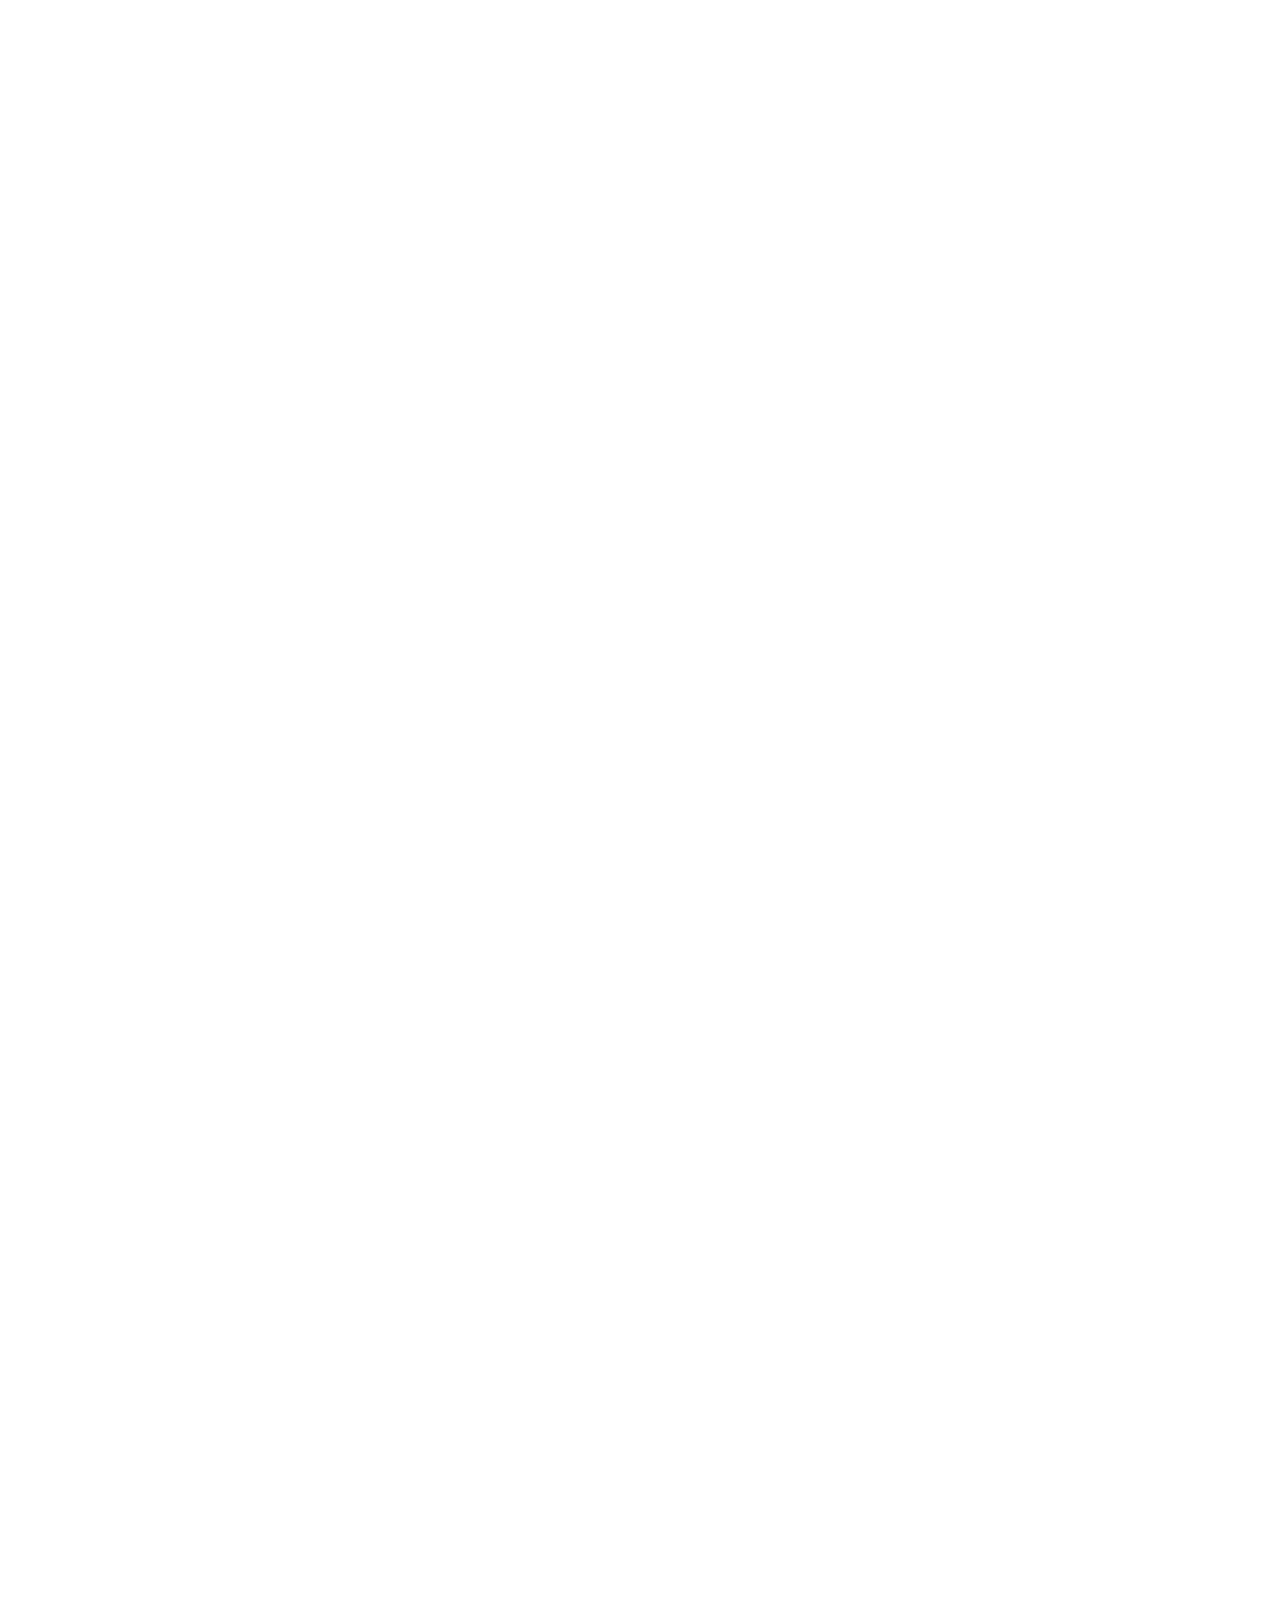
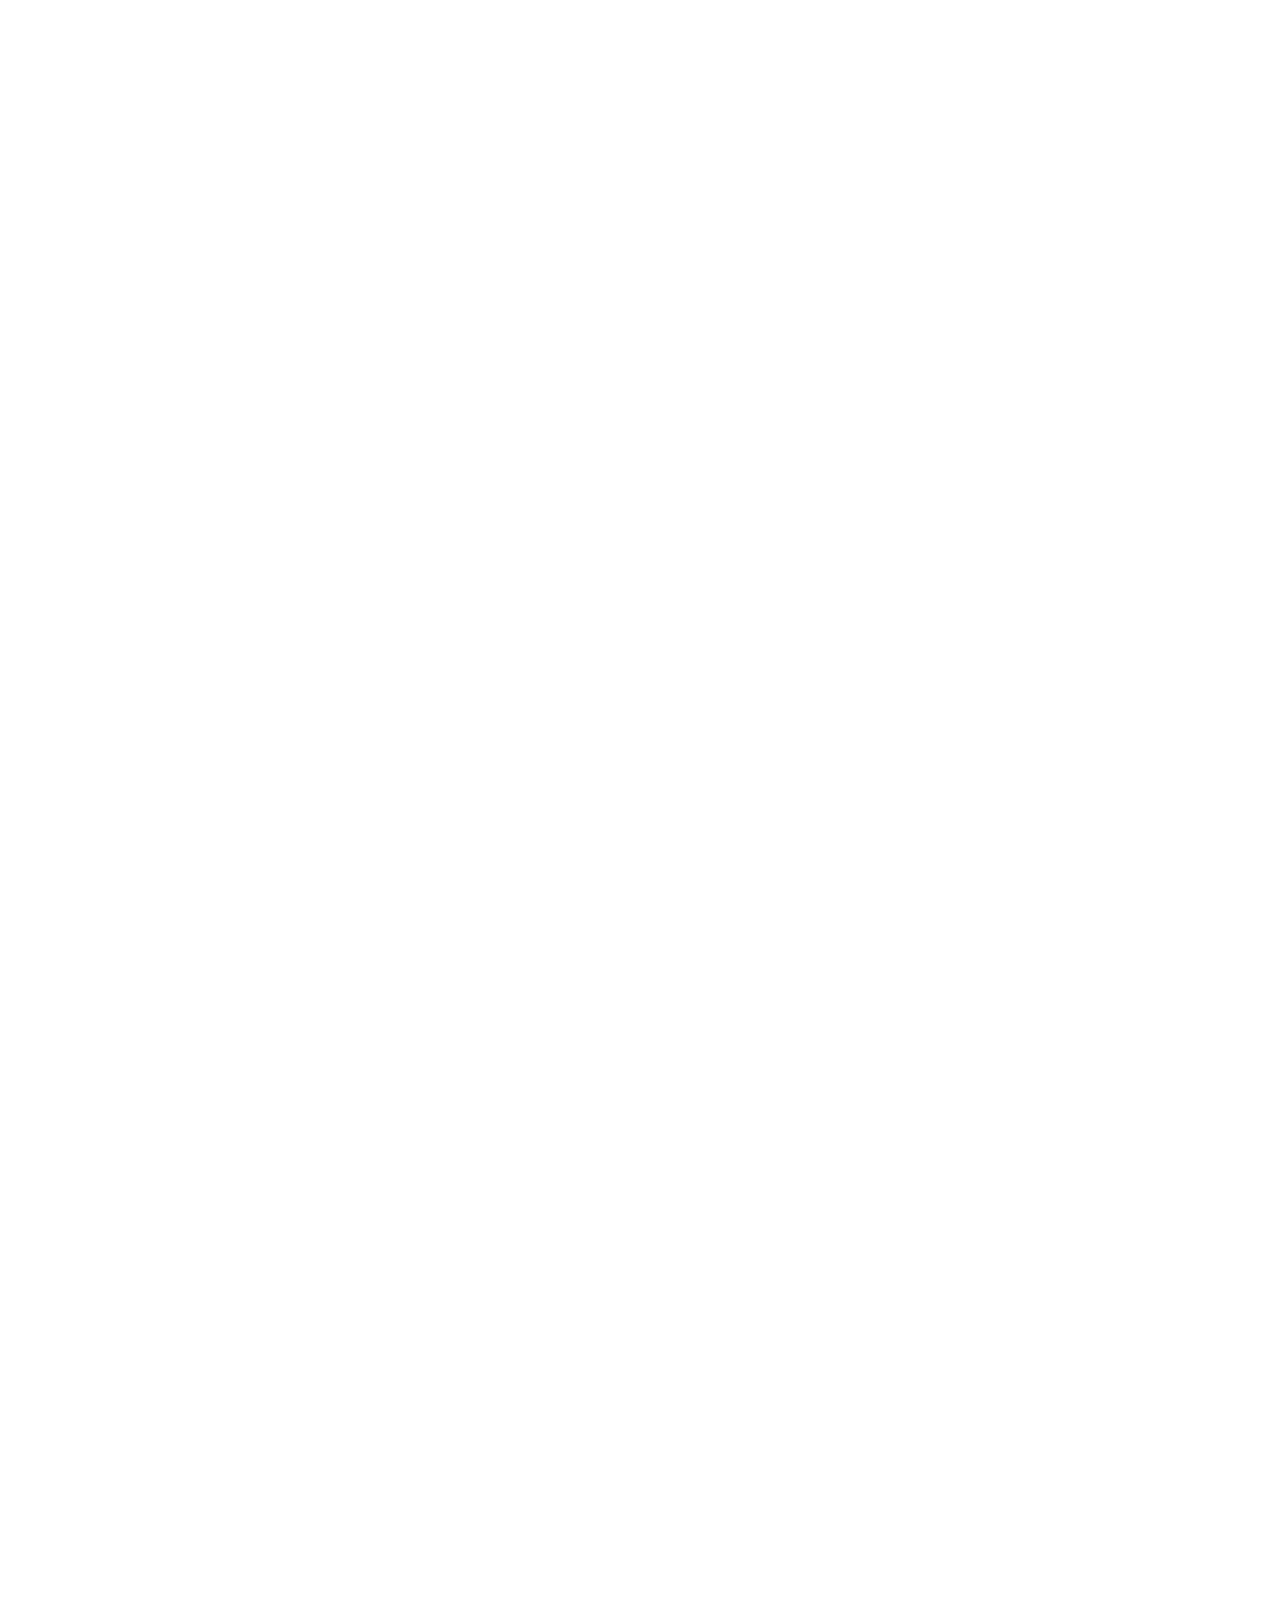
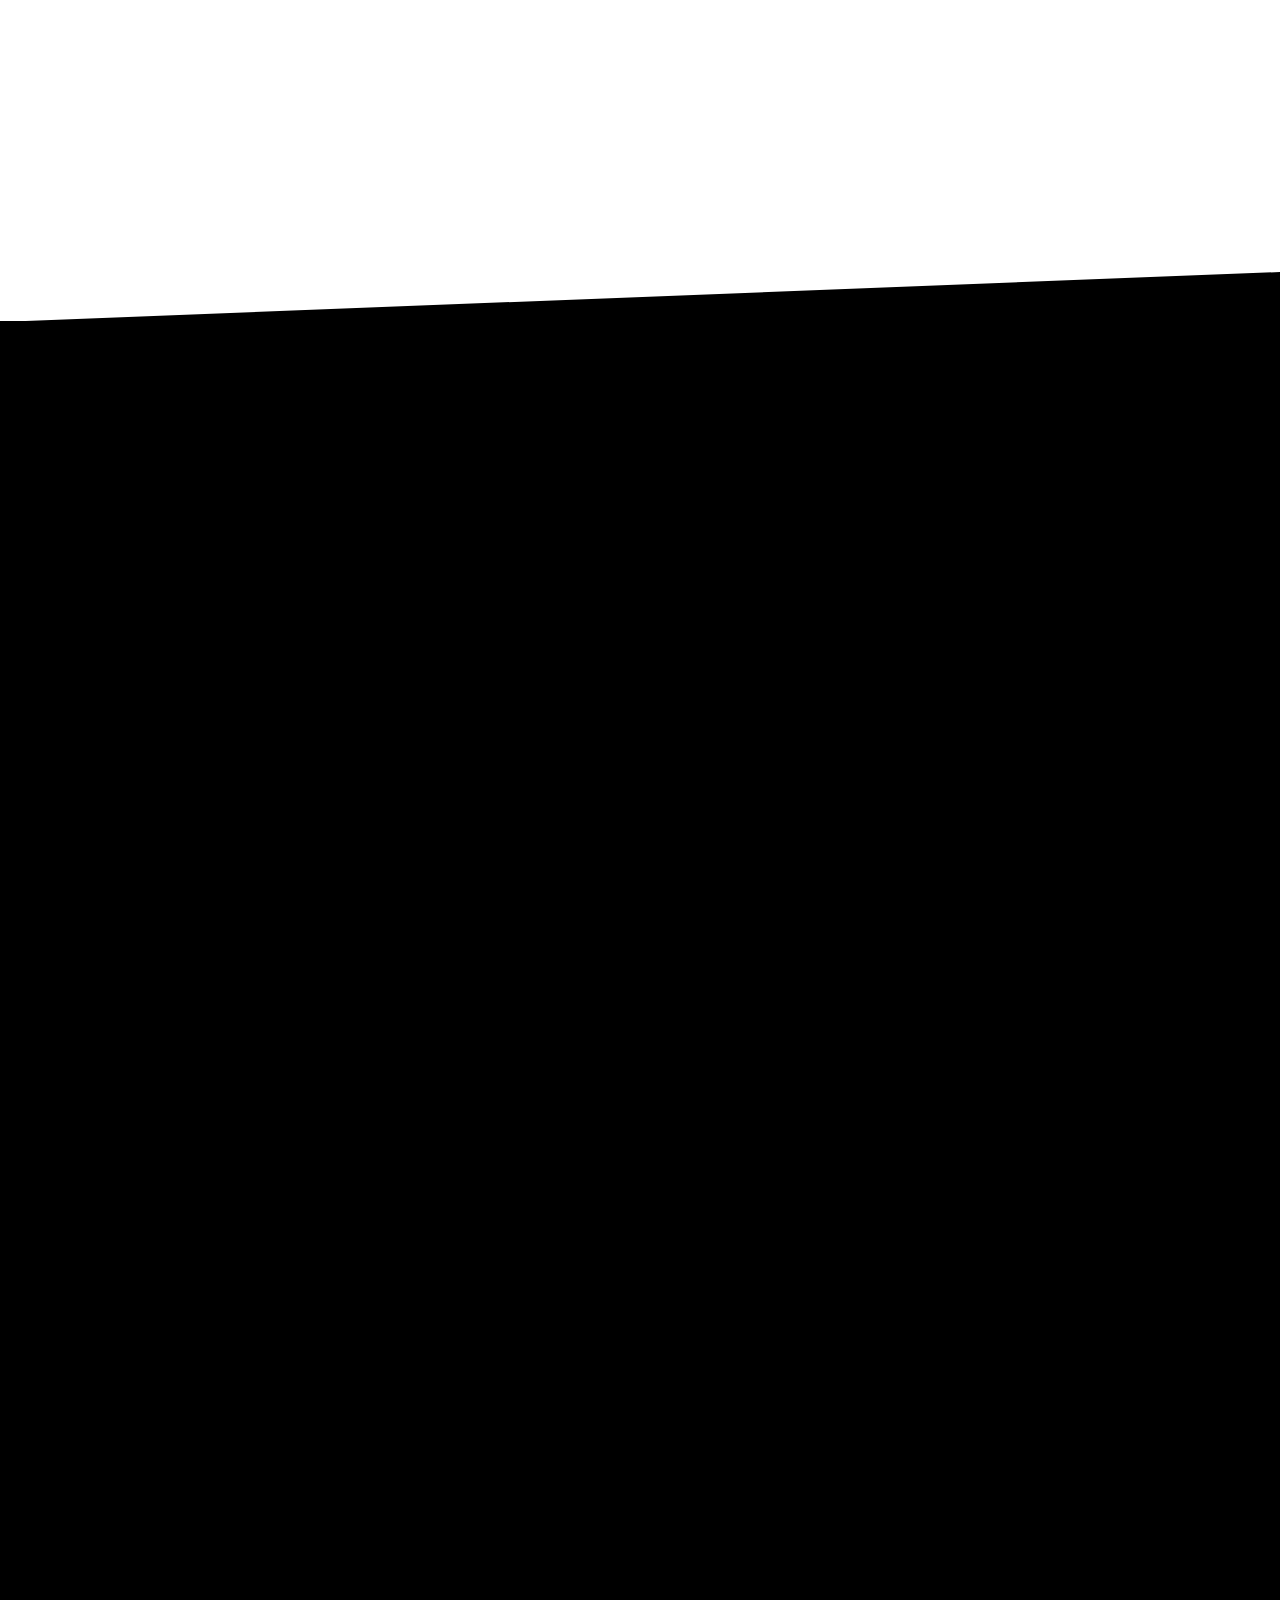
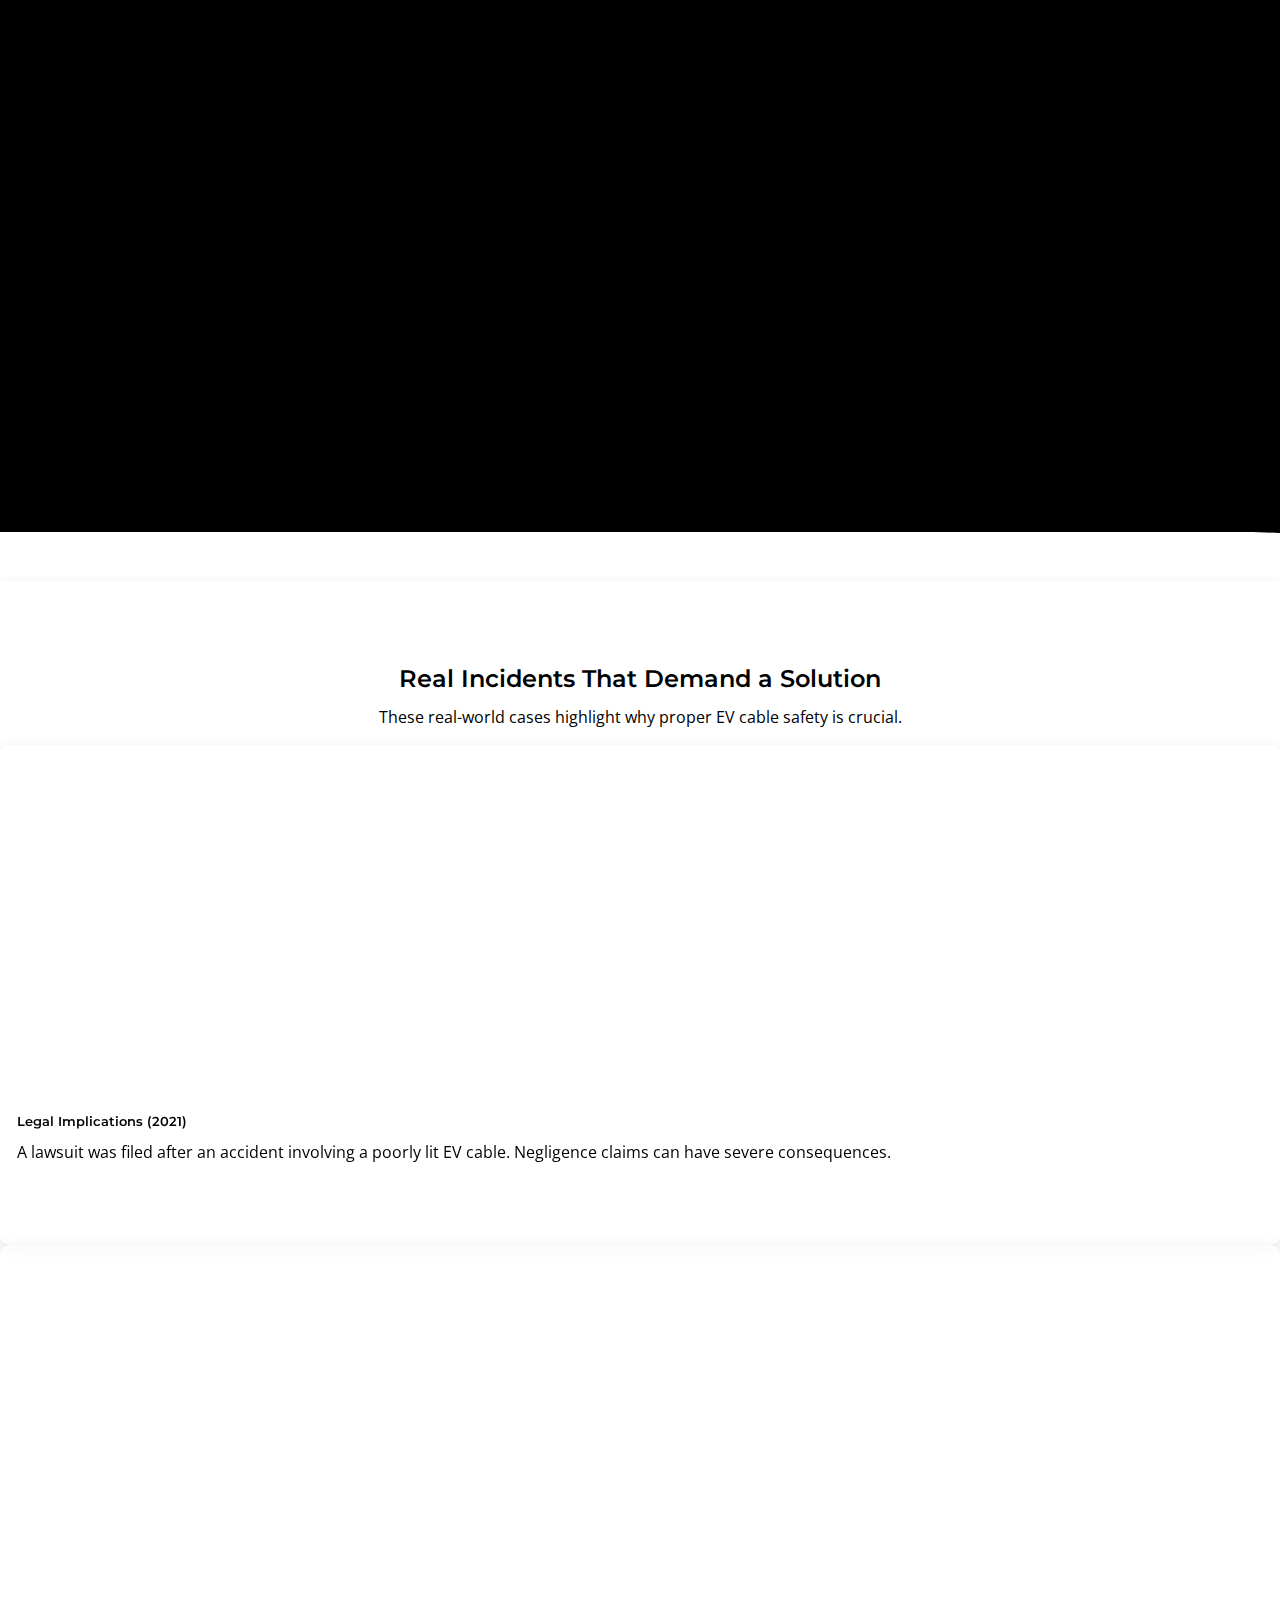
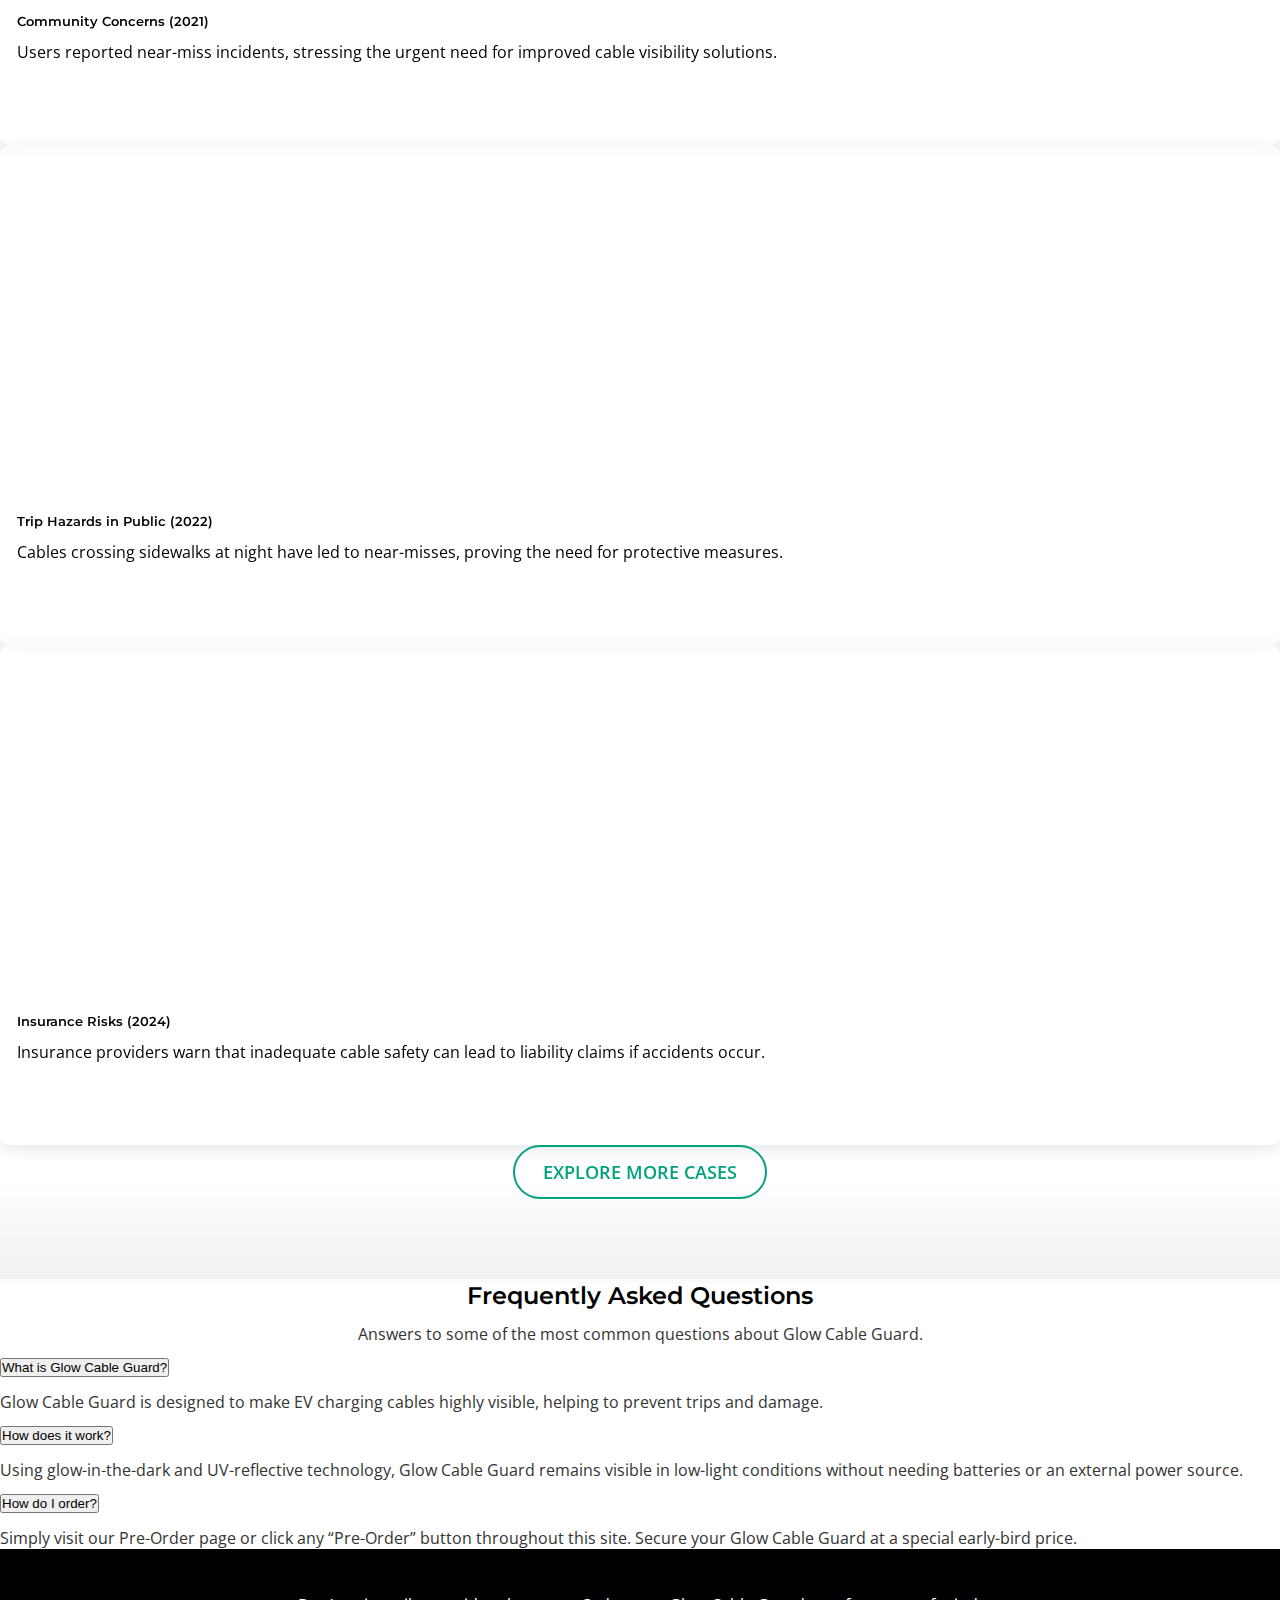
==== commit 45f64c11: "update" ====
--- a/index.html
+++ b/index.html
@@ -406,44 +406,43 @@
       </div>
 
           <!-- Four images in a new row -->
-    <div class="row mt-4">
-      <div class="col-md-3 mb-3">
-        <img 
-          src="glow-cable-guard-charging.jpg"
-          alt="Glow Cable Guard Charging 1"
-          class="img-fluid rounded shadow"
-          loading="lazy"
-        />
-      </div>
- 
-      <div class="col-md-3 mb-3">
-        <img 
-          src="glow-cable-guard-charging-3.jpg"
-          alt="Glow Cable Guard Charging 3"
-          class="img-fluid rounded shadow"
-          loading="lazy"
-        />
-      </div>
-      <div class="col-md-3 mb-3">
-        <img 
-          src="glow-cable-guard-charging-4.jpg"
-          alt="Glow Cable Guard Charging 4"
-          class="img-fluid rounded shadow"
-          loading="lazy"
-        />
-      </div>
-      <div class="col-md-3 mb-3">
-        <img 
-          src="glow-cable-guard-charging-2.jpg"
-          alt="Glow Cable Guard Charging 2"
-          class="img-fluid rounded shadow"
-          loading="lazy"
-        />
-      </div>
-    </div>
-  </div>
-    </div>
-  </section>
+          <div class="row mt-4 uniform-images">
+            <div class="col-md-3 mb-3">
+              <img 
+                src="charging-image-1.jpg"
+                alt="Glow Cable Guard Charging 1"
+                class="img-fluid rounded shadow"
+                loading="lazy"
+              />
+            </div>
+            <div class="col-md-3 mb-3">
+              <img 
+                src="glow-cable-guard-charging-3.jpg"
+                alt="Glow Cable Guard Charging 3"
+                class="img-fluid rounded shadow"
+                loading="lazy"
+              />
+            </div>
+            <div class="col-md-3 mb-3">
+              <img 
+                src="glow-cable-guard-charging-4.jpg"
+                alt="Glow Cable Guard Charging 4"
+                class="img-fluid rounded shadow"
+                loading="lazy"
+              />
+            </div>
+            <div class="col-md-3 mb-3">
+              <img 
+                src="charging-image-2.jpg"
+                alt="Glow Cable Guard Charging 2"
+                class="img-fluid rounded shadow"
+                loading="lazy"
+              />
+            </div>
+          </div>
+        </div>
+      </section>
+    
 
   <!-- Angled Divider (why-choose / short-features -> video-demo) -->
   <div class="oblique-divider oblique-divider-black">
--- a/index.css
+++ b/index.css
@@ -106,3 +106,22 @@
     margin-bottom: 1.5rem;
   }
 }
+
+
+.uniform-images img {
+  width: 100%;          /* Ensures the image is responsive */
+  aspect-ratio: 16/16;   /* Forces 16:9 ratio on large devices */
+  object-fit: cover;    /* Crop the image, no distortion */
+  display: block;
+}
+
+/* 
+   Media Query for smaller devices:
+   Let’s force them to squares for this example. 
+   (You can remove or set a different ratio if you prefer.)
+*/
+@media (max-width: 576px) {
+  .uniform-images img {
+    aspect-ratio: 1/1; /* squares on extra-small screens */
+  }
+}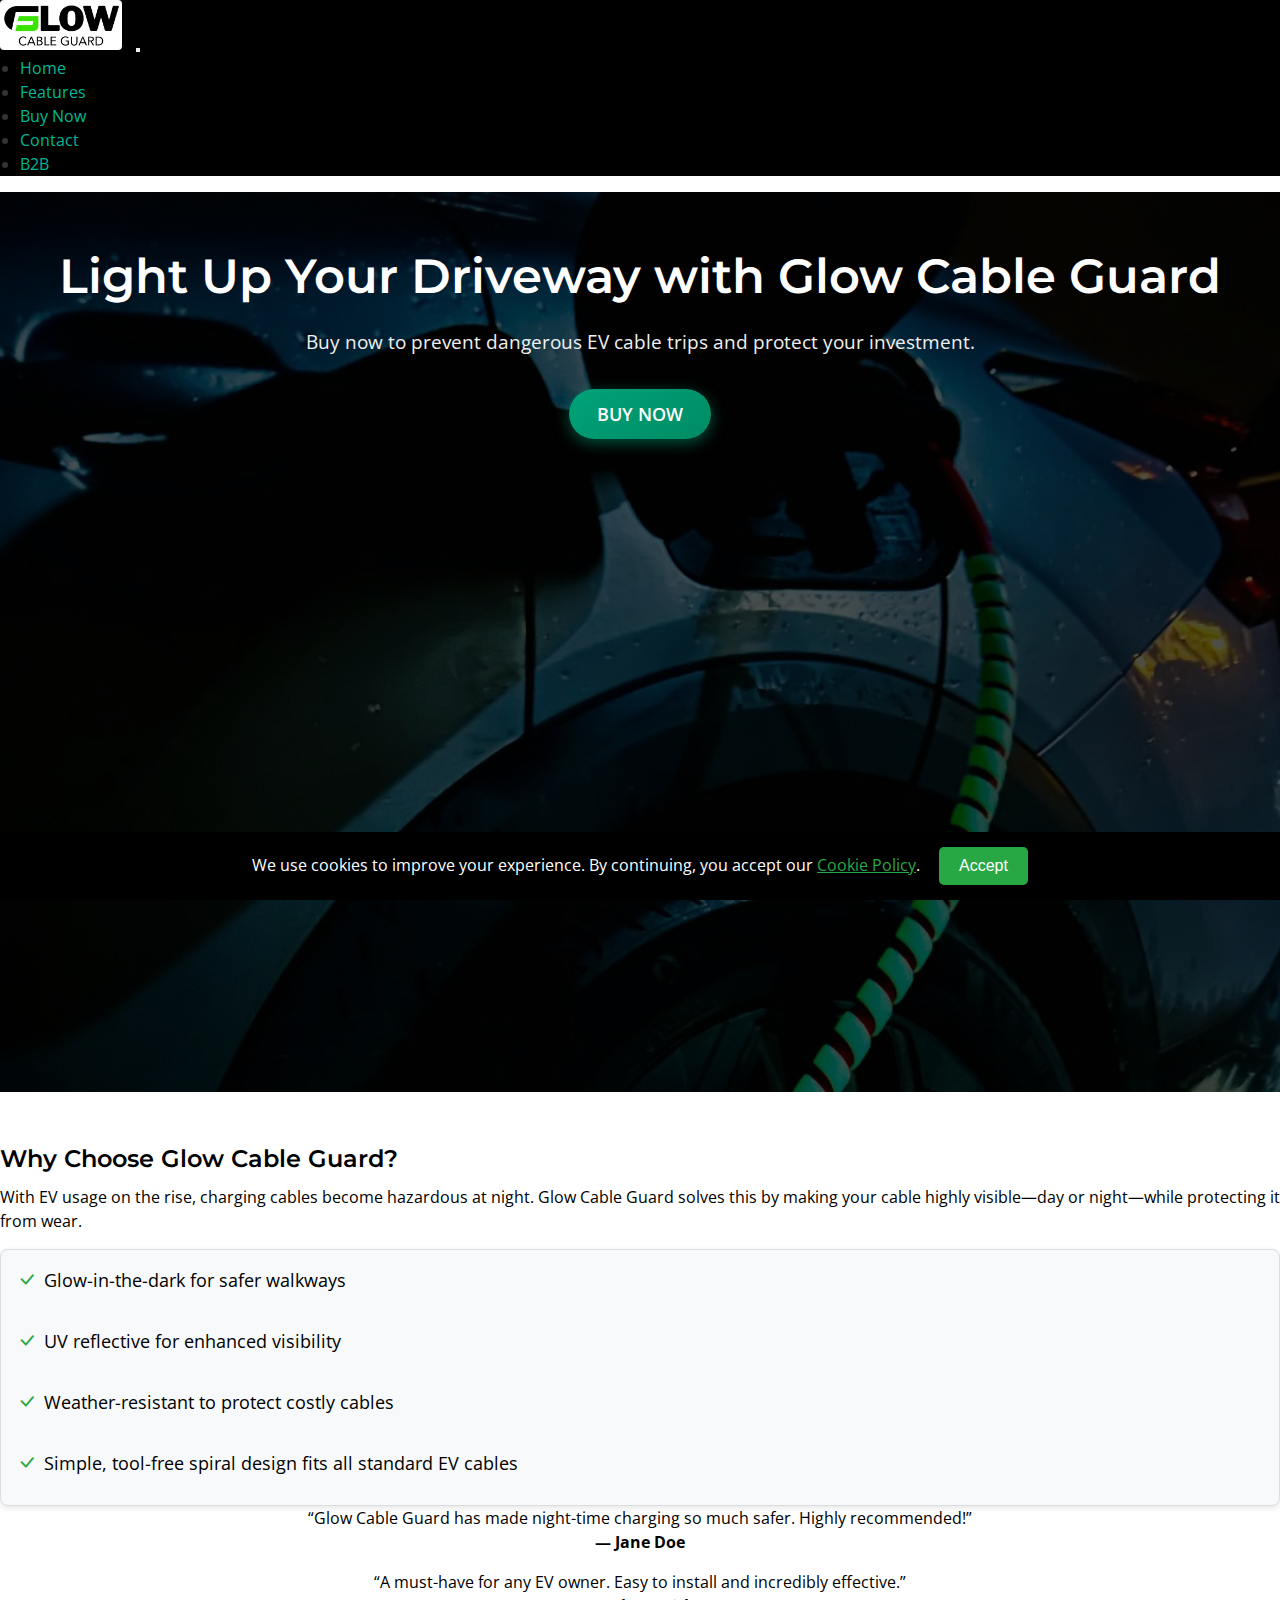
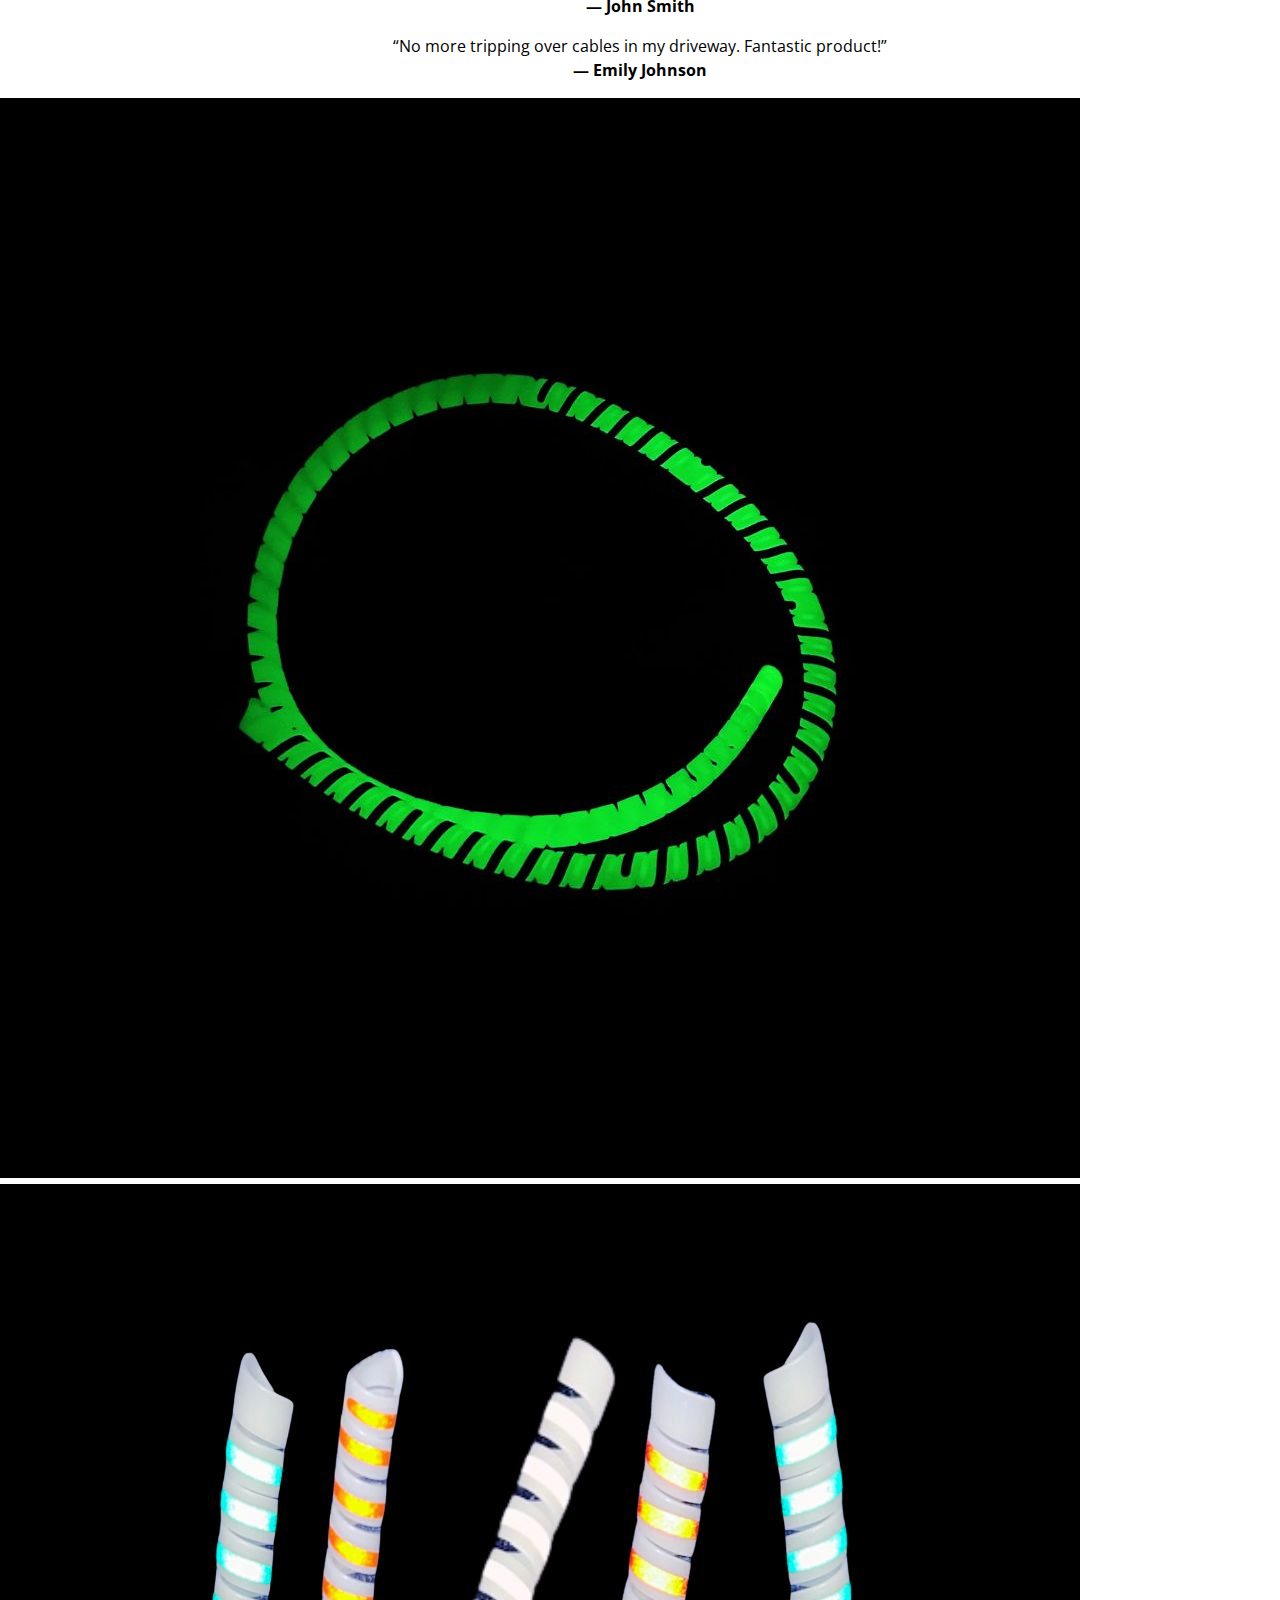
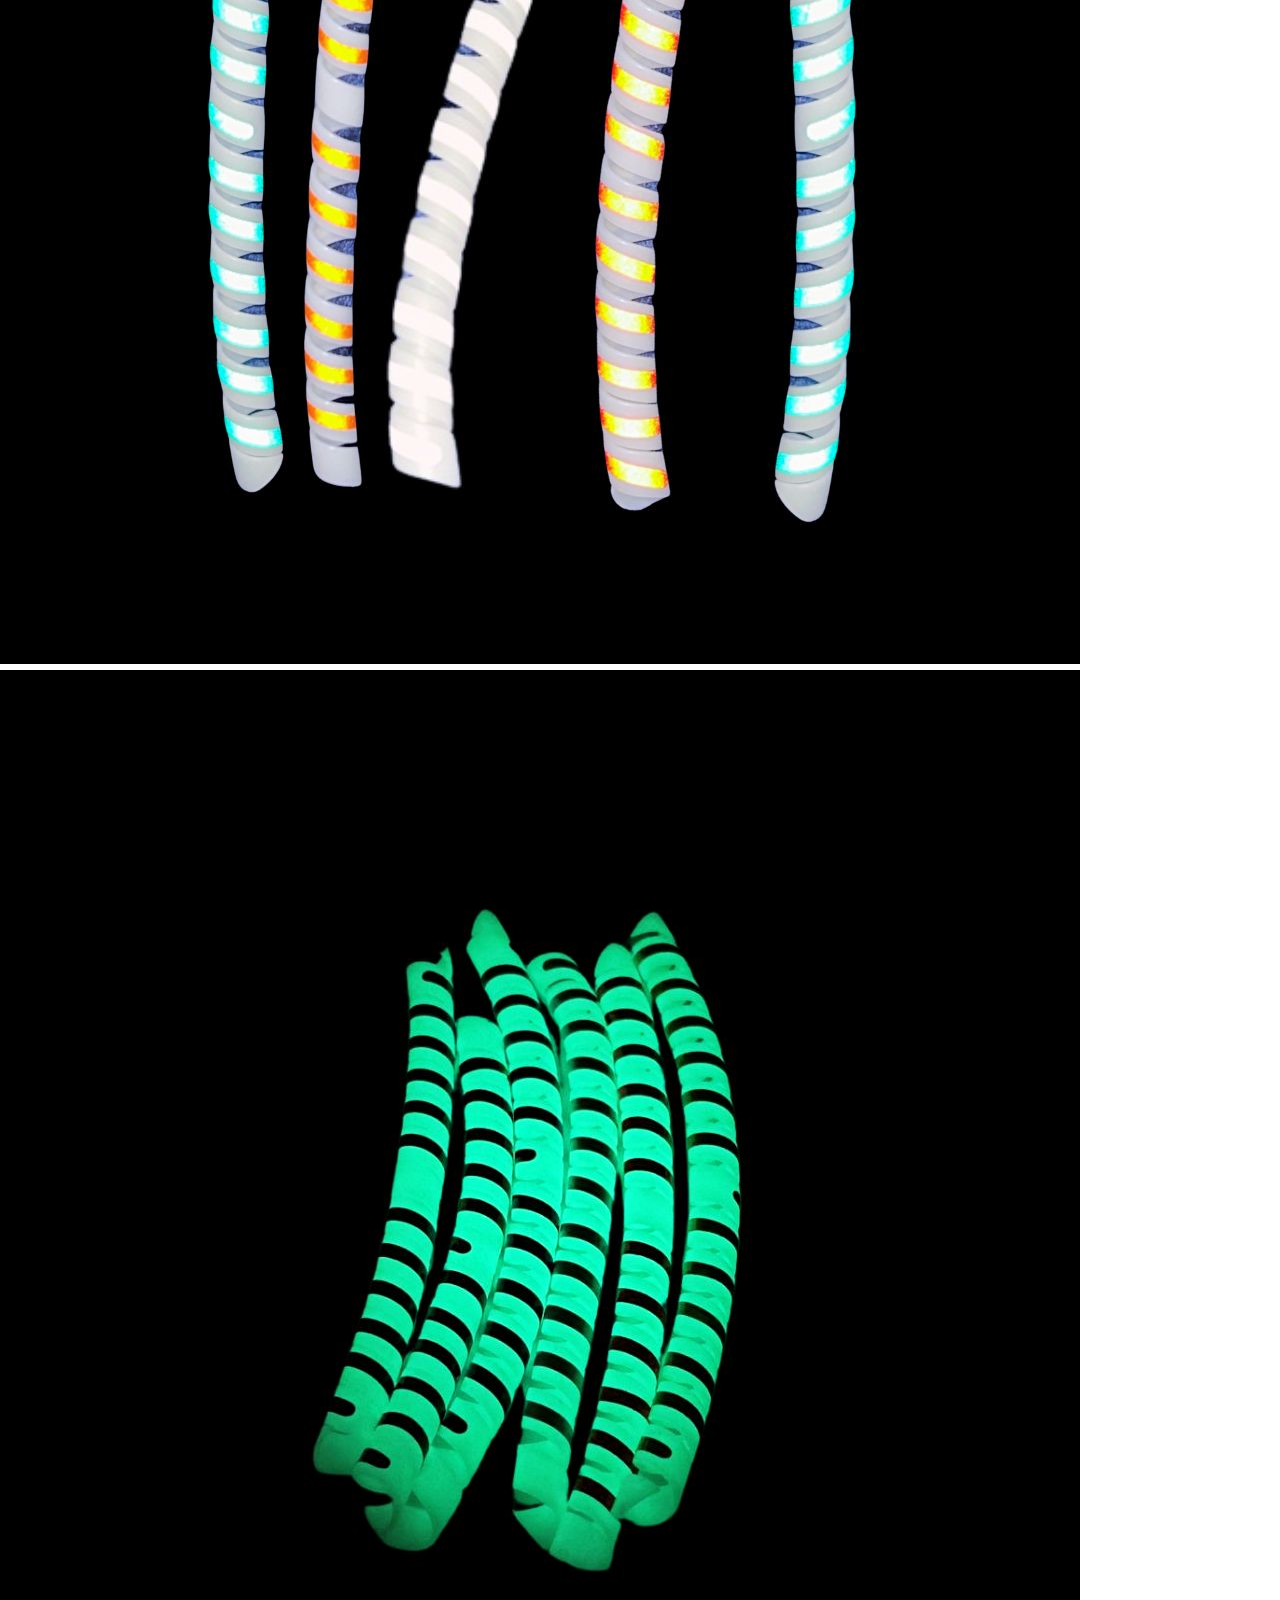
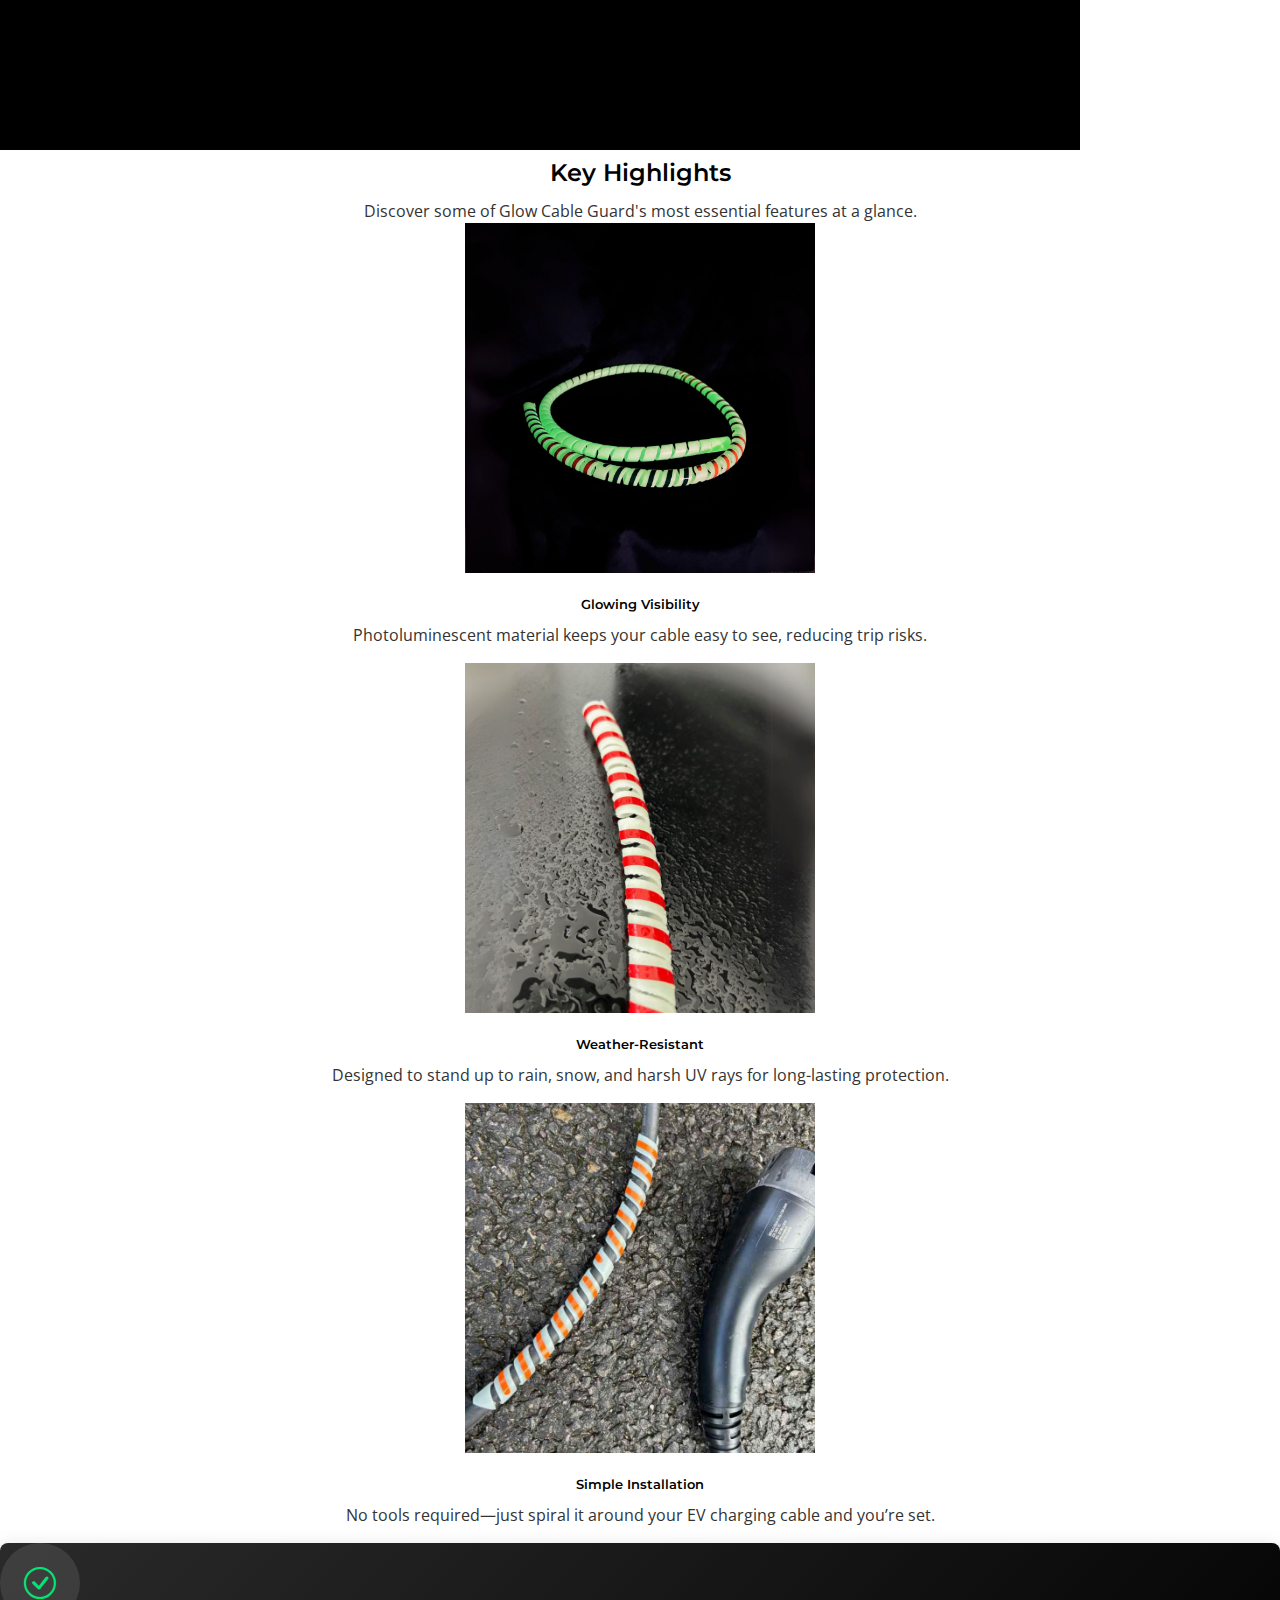
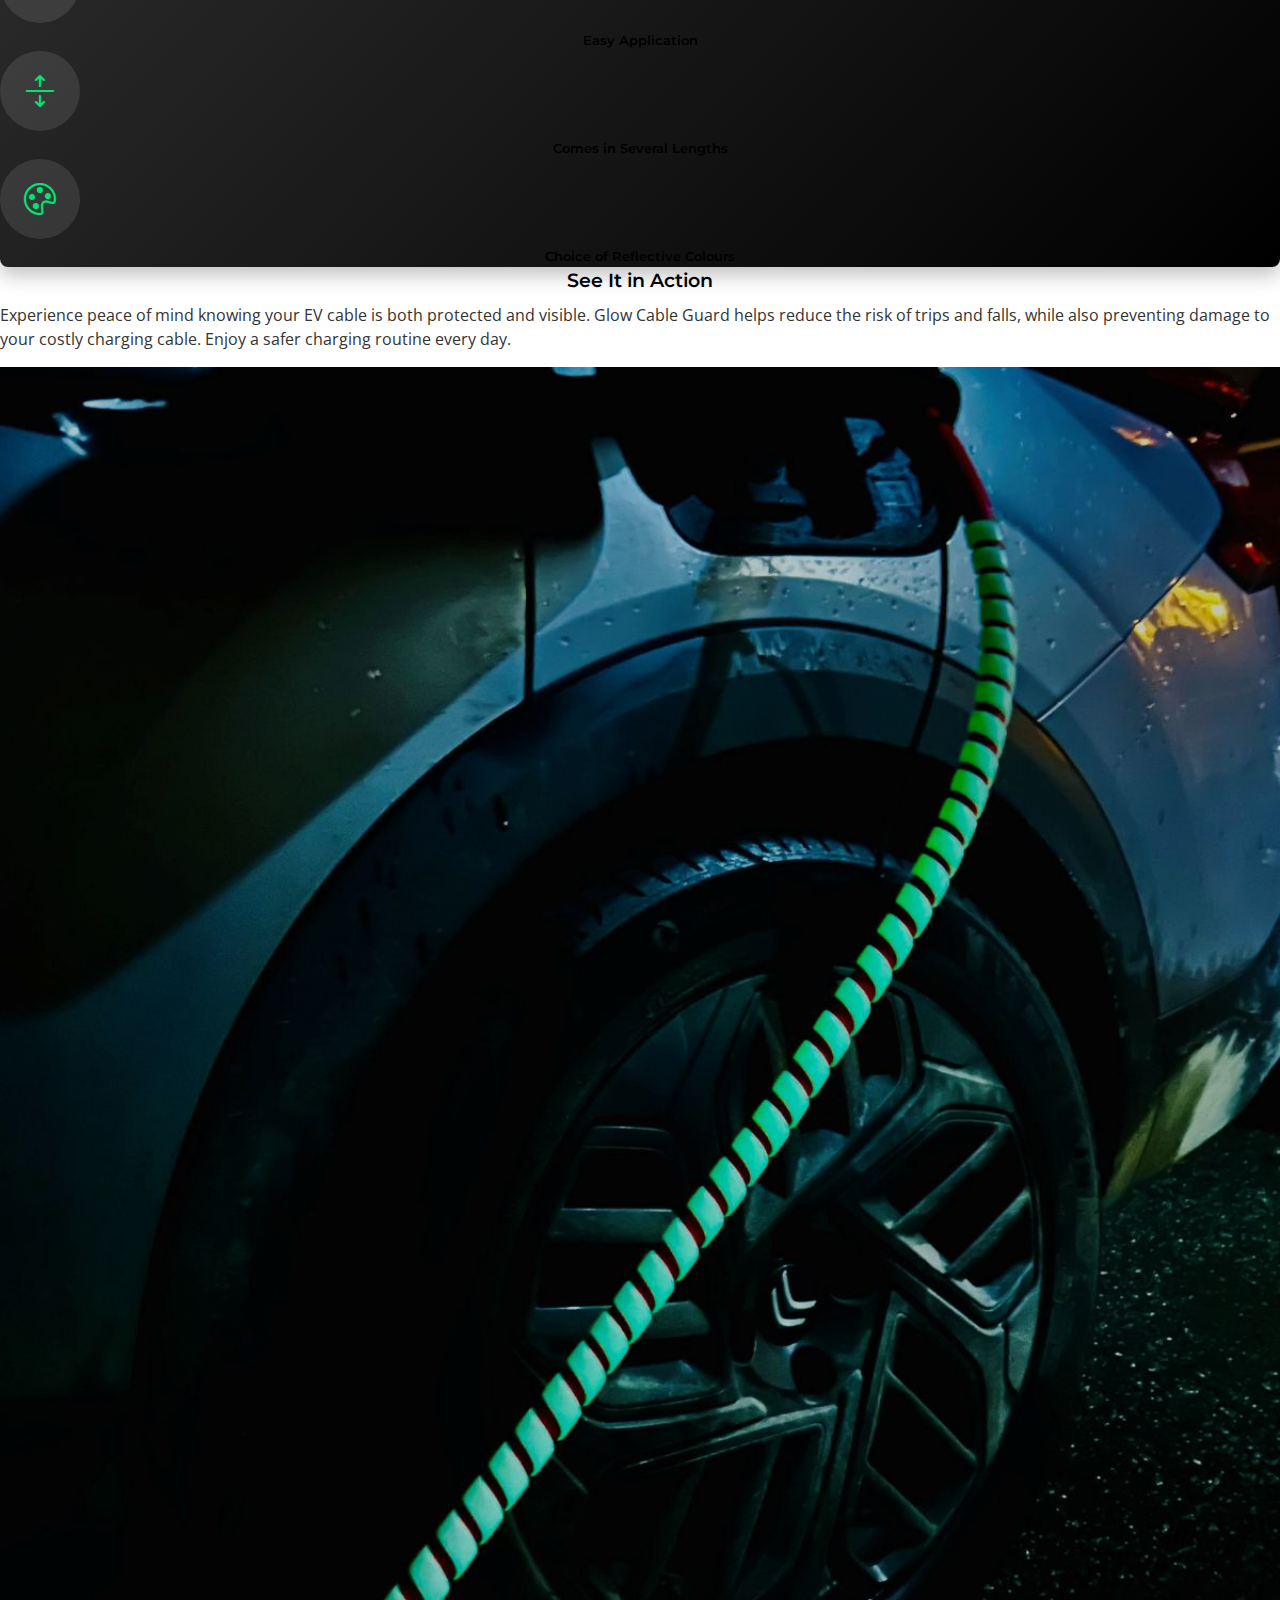
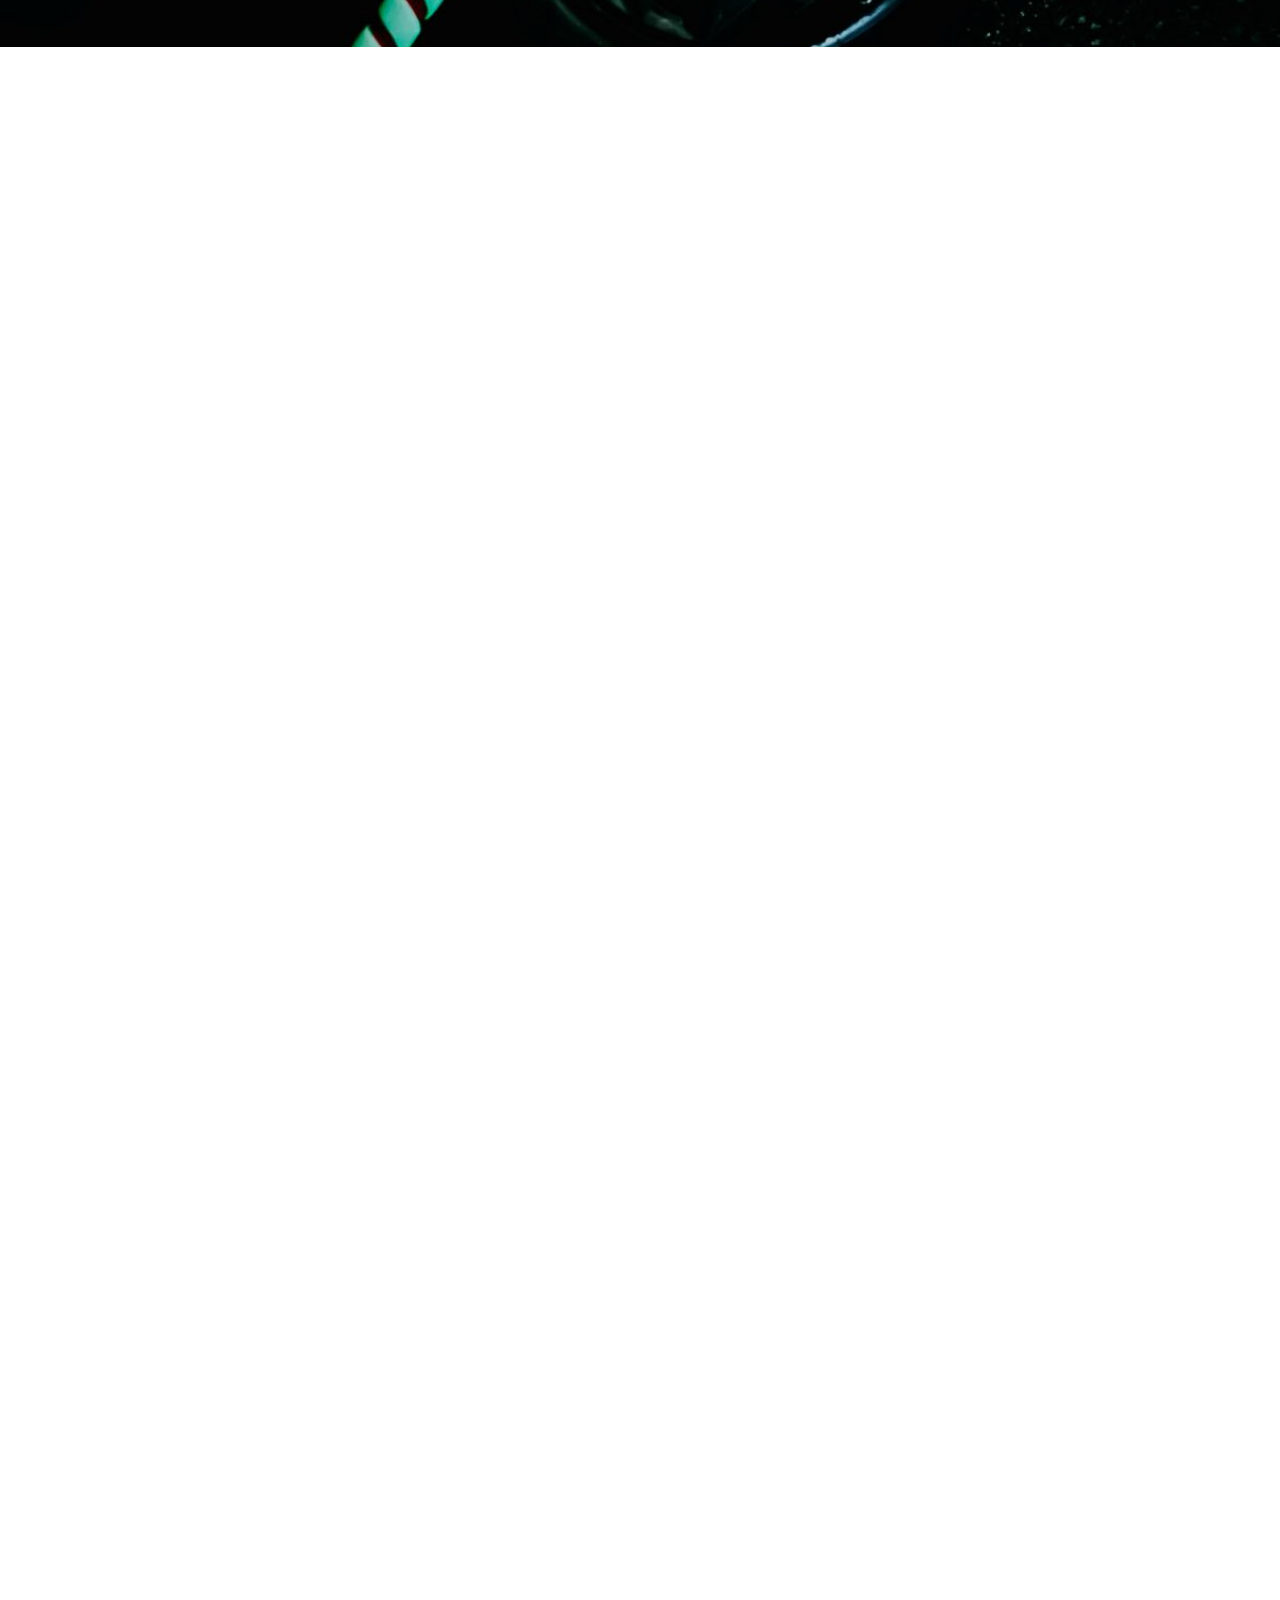
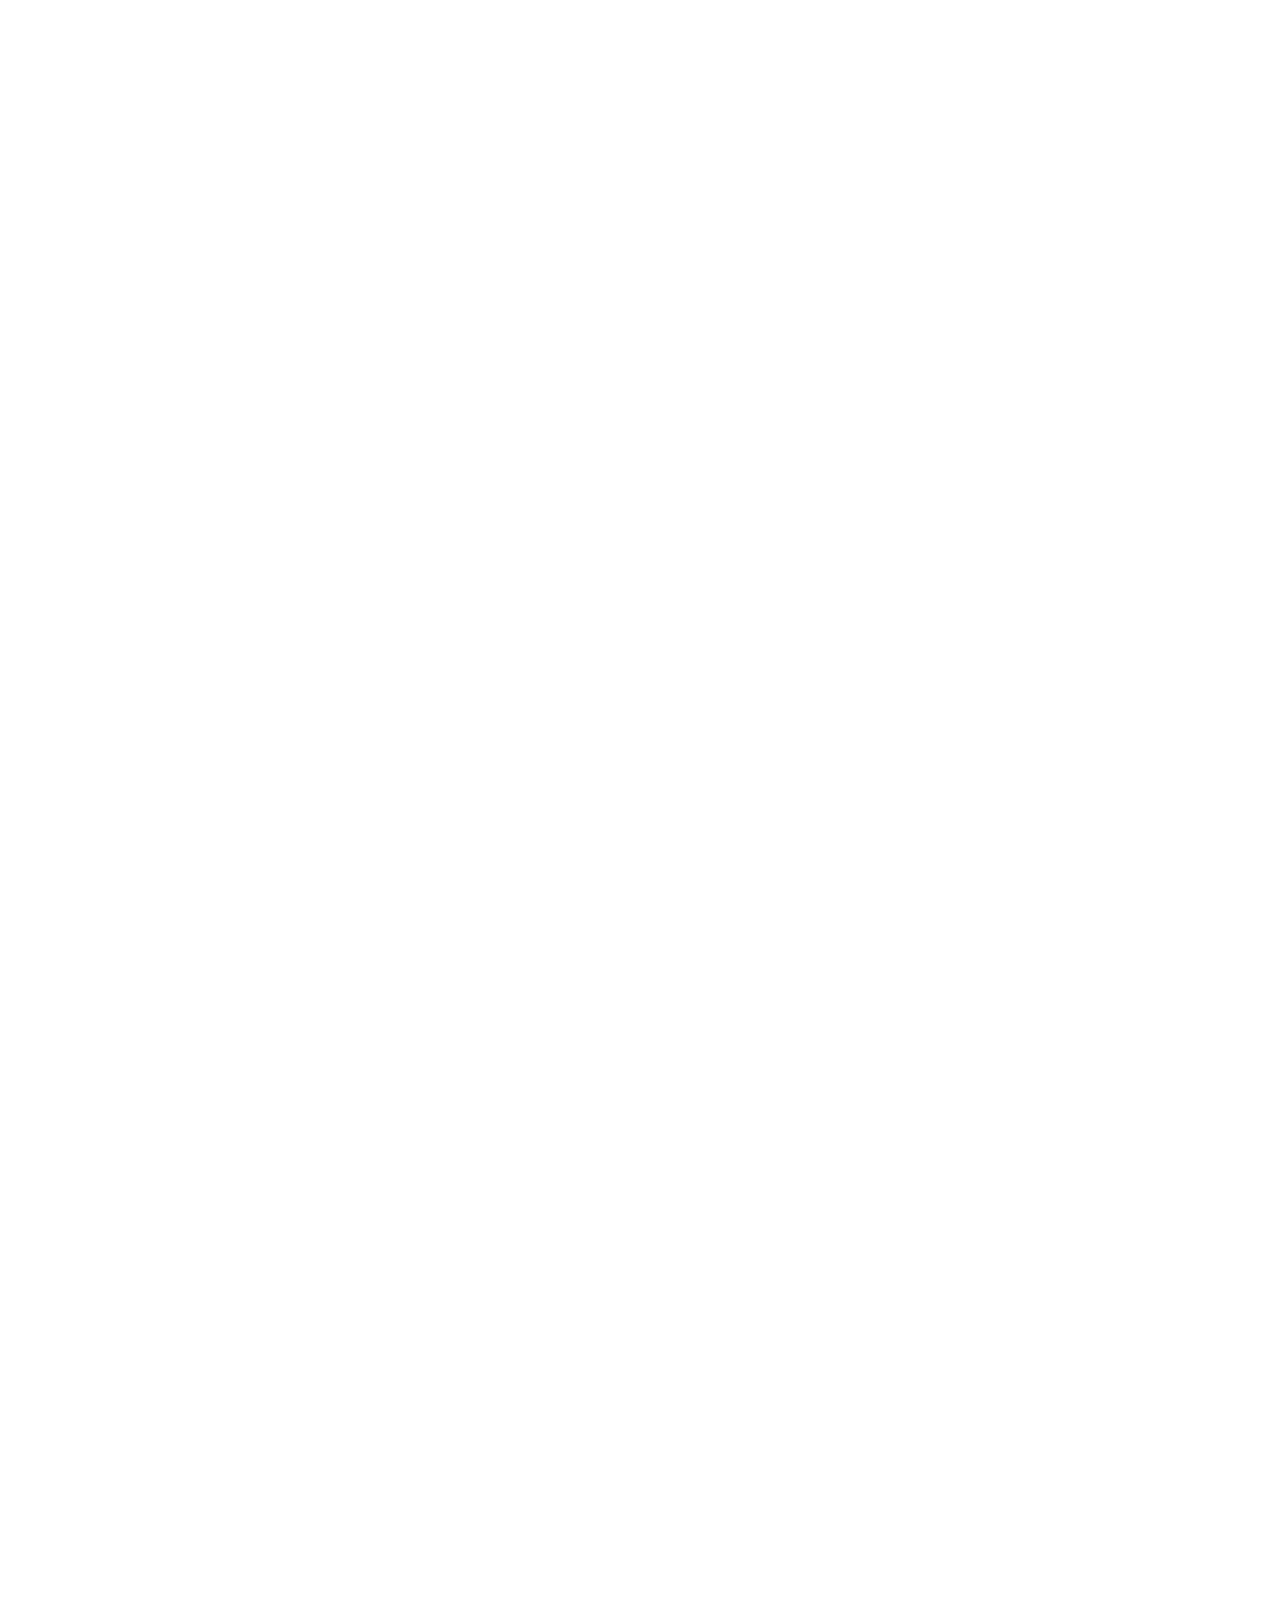
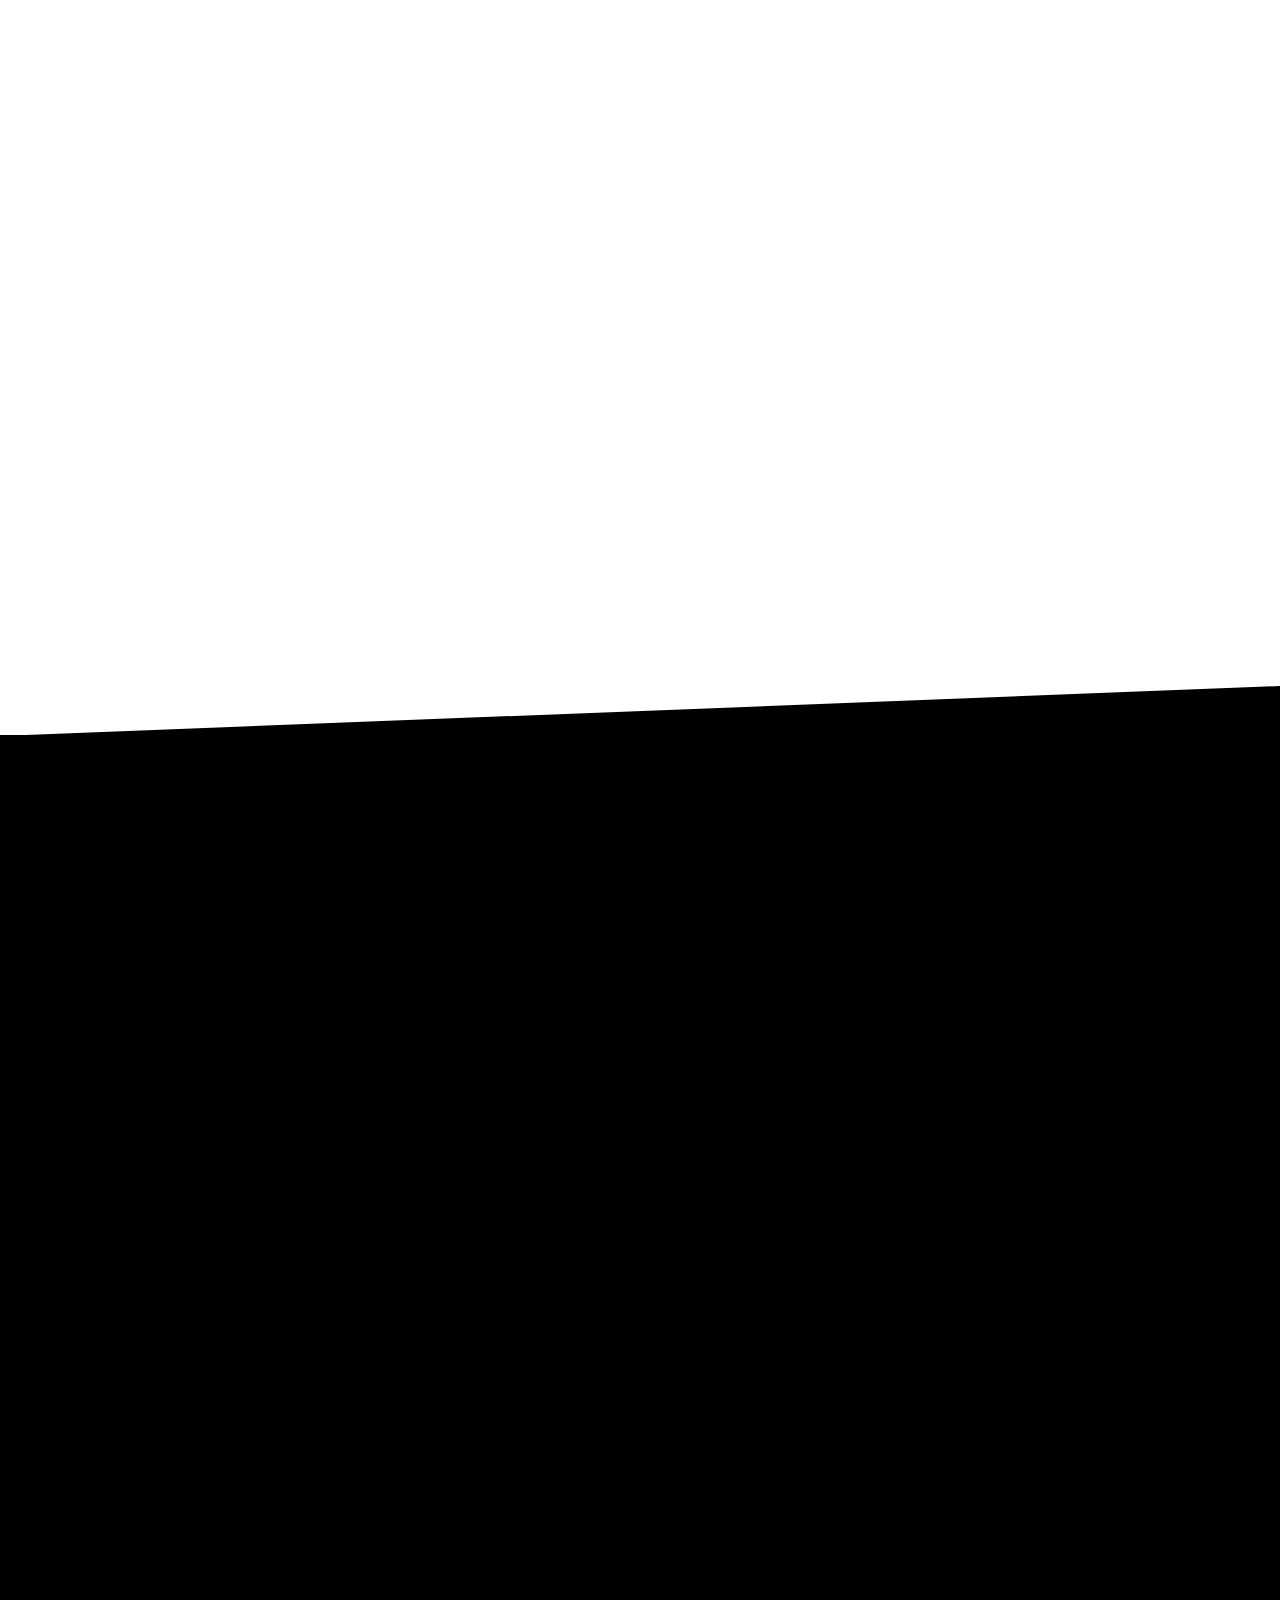
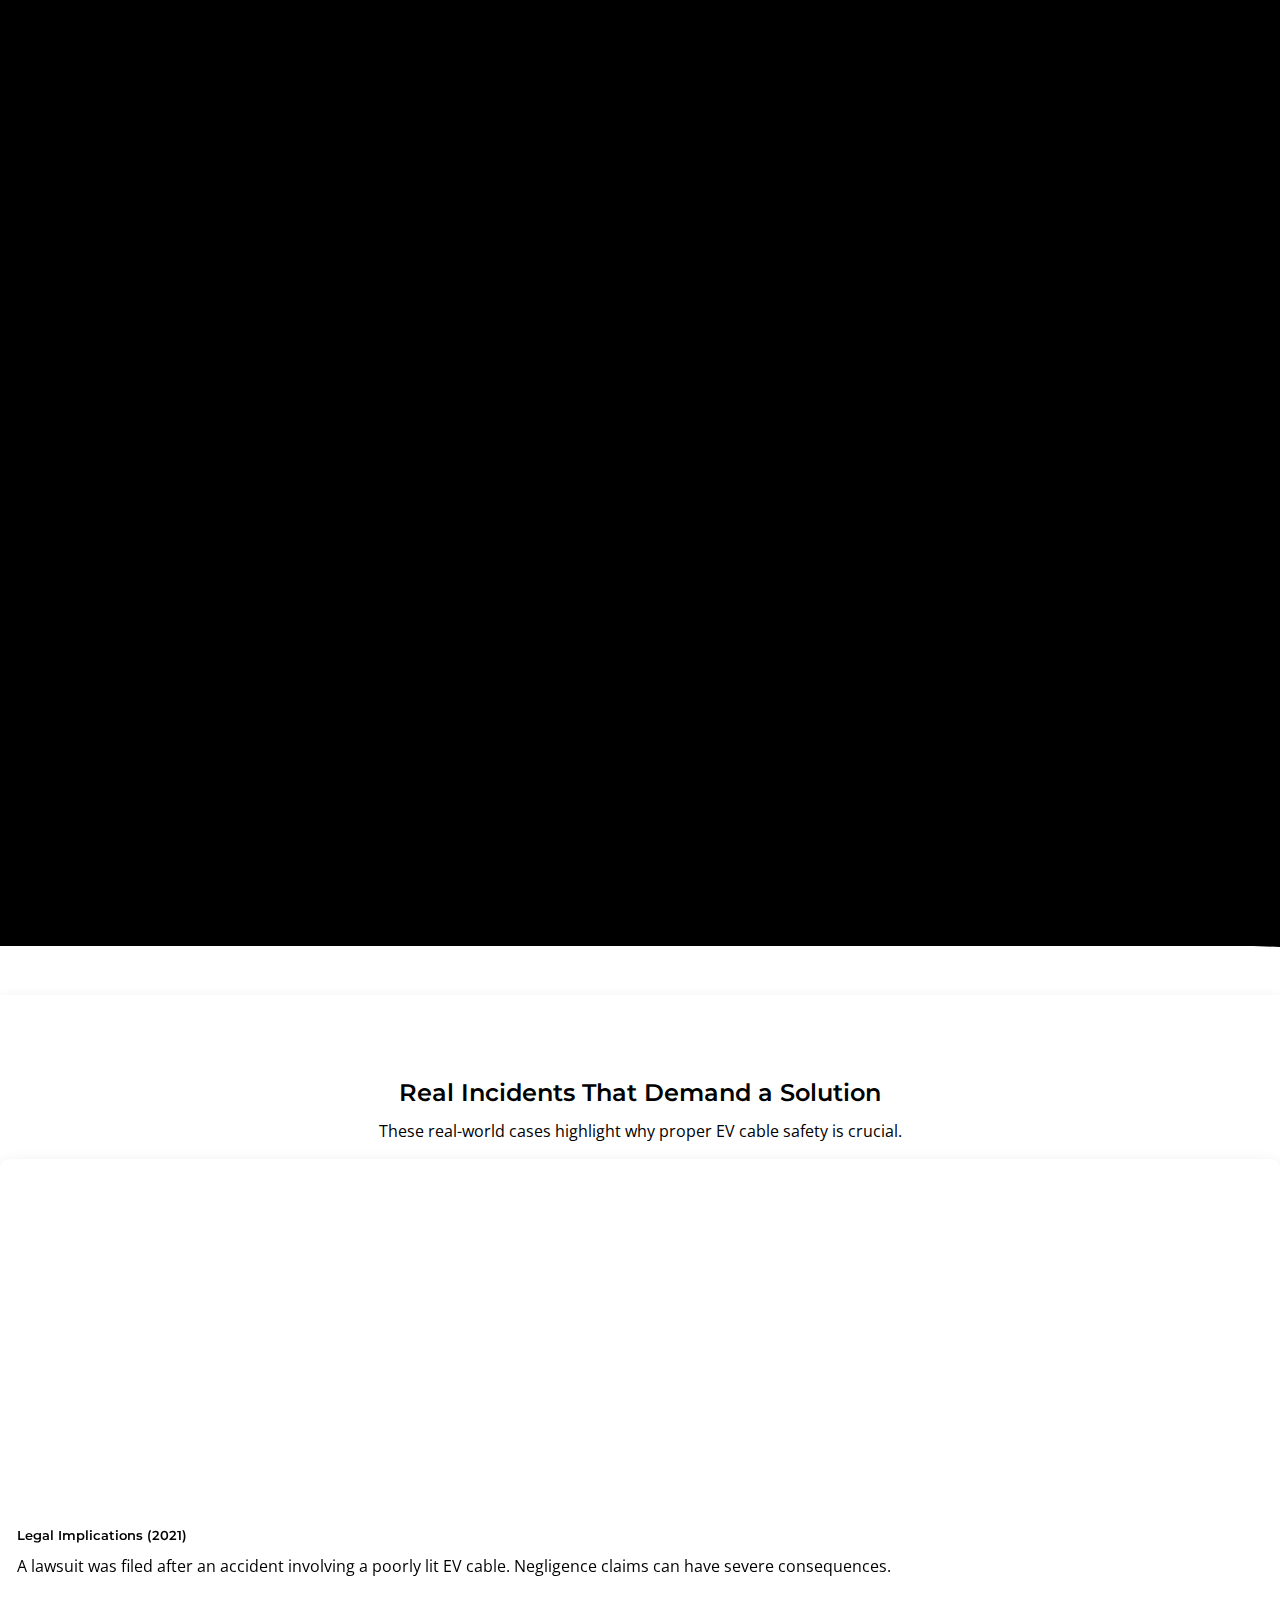
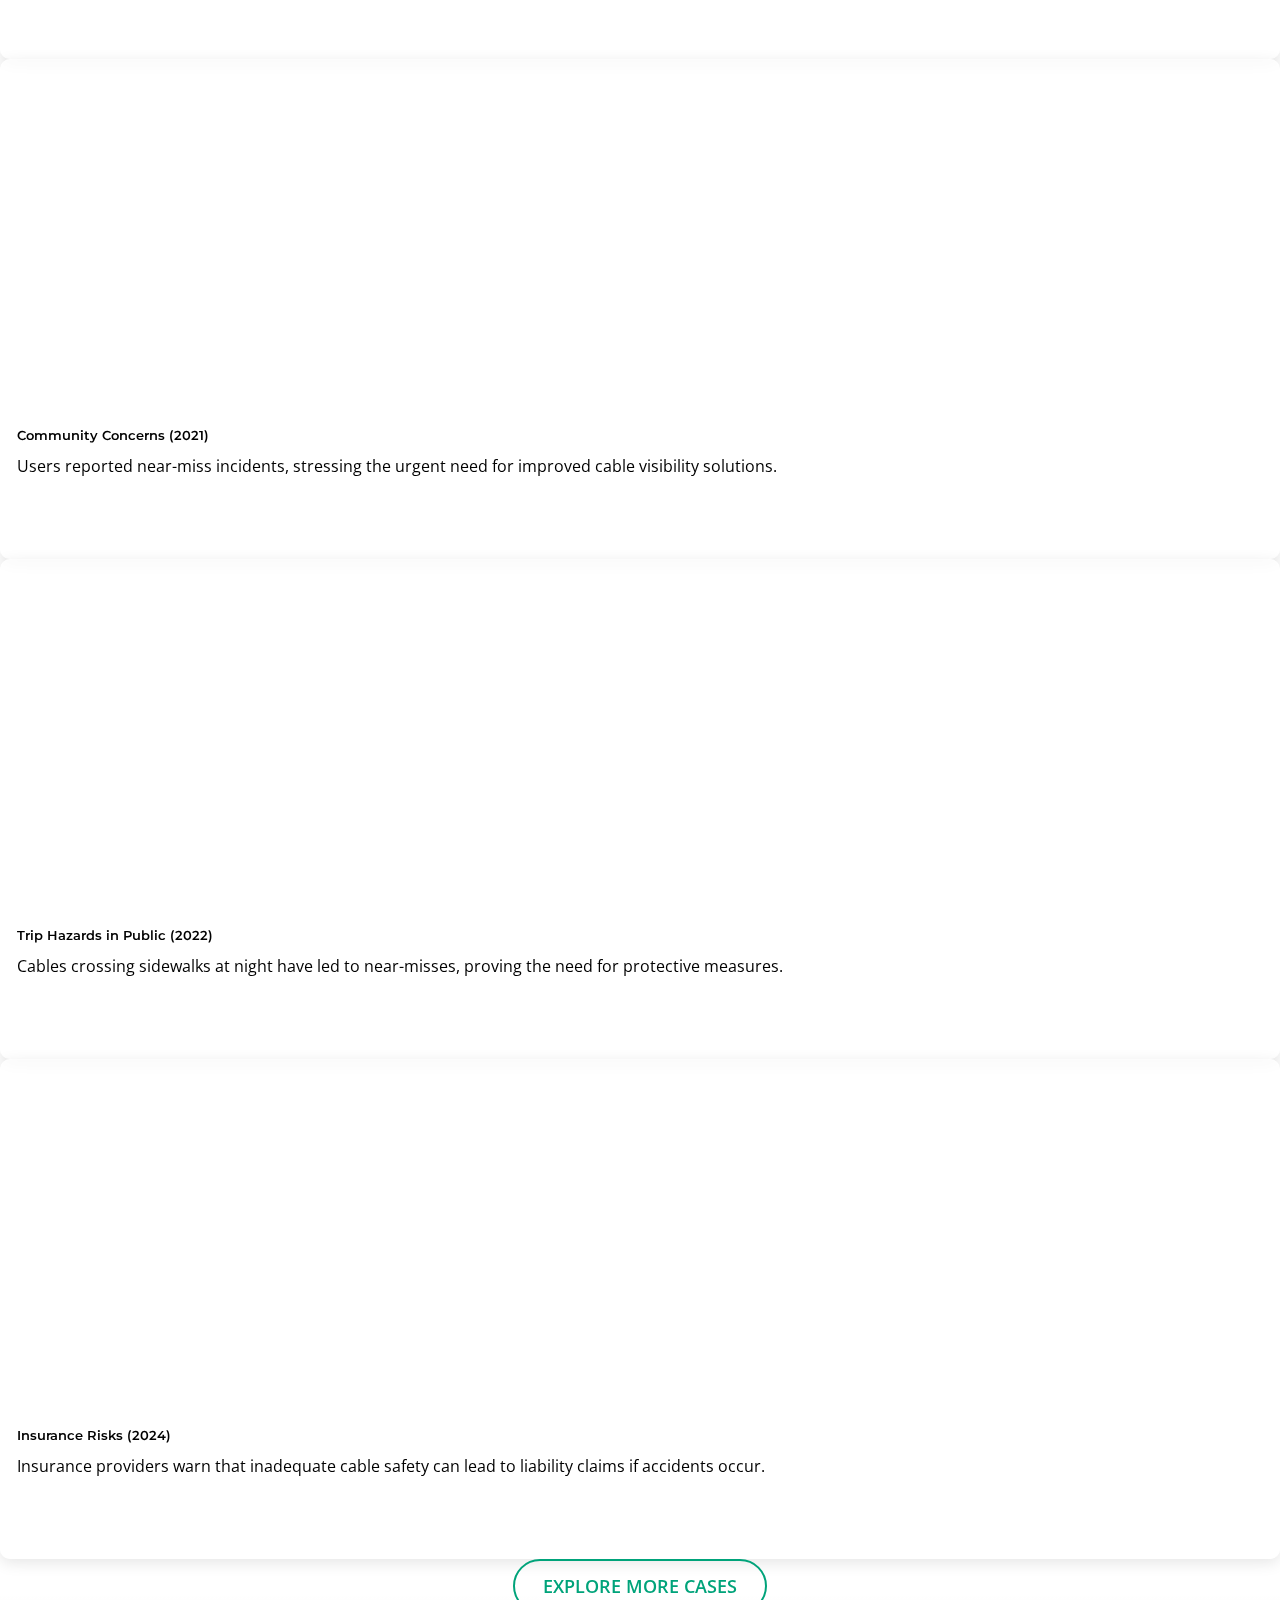
==== commit 0ad953e2: "update" ====
--- a/index.html
+++ b/index.html
@@ -352,11 +352,14 @@
           </p>
         </div>
       </div>
+
+<!-- END BEAUTIFUL BANNER -->
+
       <!-- SHORT FEATURES CARDS -->
       <div class="row row-cols-1 row-cols-md-3 g-4 mb-5">
         <div class="col">
           <div class="card h-100 text-center">
-            <img src="glow-in-the-dark-3.jpg" class="card-img-top" alt="Glowing feature" loading="lazy" style="min-height:350px;" />
+            <img src="glow-cable-guard-product-preview-2.jpg" class="card-img-top" alt="Glowing feature" loading="lazy" style="min-height:350px;" />
             <div class="card-body">
               <h5 class="card-title">Glowing Visibility</h5>
               <p class="card-text">
@@ -388,7 +391,34 @@
           </div>
         </div>
       </div>
-
+<!-- START BEAUTIFUL BANNER (AFTER KEY HIGHLIGHTS HEADER) -->
+<div class="py-5 feature-highlight-banner mb-5">
+  <div class="container">
+    <div class="row text-center gy-4">
+      <!-- 1: Easy Application -->
+      <div class="col-12 col-md-4">
+        <div class="feature-icon-wrapper mx-auto mb-3">
+          <i class="bi bi-check-circle"></i>
+        </div>
+        <h5 class="mb-0 text-white">Easy Application</h5>
+      </div>
+      <!-- 2: Multiple Lengths -->
+      <div class="col-12 col-md-4">
+        <div class="feature-icon-wrapper mx-auto mb-3">
+          <i class="bi bi-arrows-expand"></i>
+        </div>
+        <h5 class="mb-0 text-white ">Comes in Several Lengths</h5>
+      </div>
+      <!-- 3: Choice of Reflective Colour -->
+      <div class="col-12 col-md-4">
+        <div class="feature-icon-wrapper mx-auto mb-3">
+          <i class="bi bi-palette"></i>
+        </div>
+        <h5 class="mb-0 text-white">Choice of Reflective Colours</h5>
+      </div>
+    </div>
+  </div>
+</div>
       <!-- IMAGE + TEXT: Car being charged with Glow Cable Guard installed -->
       <div class="row align-items-center">
         <!-- Image on the left (lazy loading) -->
@@ -615,7 +645,7 @@
           </h2>
           <div id="collapseTwo" class="accordion-collapse collapse" aria-labelledby="headingTwo" data-bs-parent="#faqAccordion">
             <div class="accordion-body">
-              Using glow-in-the-dark and UV-reflective technology, Glow Cable Guard remains visible in low-light conditions without needing batteries or an external power source.
+              Using glow-in-the-dark and UV-reflective technology, Glow Cable Guard remains visible in low-light conditions without needing batteries or an external power source. For best results, the product needs natural or UV light to charge and work effectively.
             </div>
           </div>
         </div>
--- a/index.css
+++ b/index.css
@@ -5,13 +5,19 @@
 /* Hero section (full height, centered content, overlay) */
 .hero-section {
   position: relative;
-  min-height: 90vh;
+  min-height: 100vh;
   background: 
     linear-gradient(rgba(0,0,0,0.6), rgba(0,0,0,0.6)), 
-    url("charging-in-the-dark-hero.jpg") center/cover no-repeat;
+    url("charging-image-1.jpg") top center/cover no-repeat;
   color: var(--white);
   padding: 3rem 1rem;
+  display: flex;
+  flex-direction: column;
+  justify-content: flex-start; /* align content to the top */
+  align-items: center;         /* center content horizontally */
+  text-align: center;
 }
+
 header { background-color: black !important; }
 
 /* Make sure text doesn't clash with overlay */
@@ -124,4 +130,38 @@
   .uniform-images img {
     aspect-ratio: 1/1; /* squares on extra-small screens */
   }
-}+}
+
+/* ==========================
+   BEAUTIFUL BANNER STYLES
+   ========================== */
+   .feature-highlight-banner {
+    /* Subtle gradient background (dark gray to black) */
+    background: linear-gradient(135deg, #2a2a2a 0%, #000000 100%);
+    color: #ffffff;
+    border-radius: 8px;
+    box-shadow: 0 8px 20px rgba(0, 0, 0, 0.25);
+  }
+  
+  .feature-highlight-banner .feature-icon-wrapper {
+    /* Circular background behind icons */
+    width: 80px;
+    height: 80px;
+    background-color: rgba(255, 255, 255, 0.1);
+    border-radius: 50%;
+    display: flex;
+    align-items: center;
+    justify-content: center;
+  }
+  
+  .feature-highlight-banner .feature-icon-wrapper i {
+    font-size: 2rem;
+    /* Accent color for icon; you could change to #28a745, #00e676, or any highlight */
+    color: #00e676;
+  }
+  
+  .feature-highlight-banner h5 {
+    font-weight: 600;
+    margin-top: 0.5rem;
+  }
+  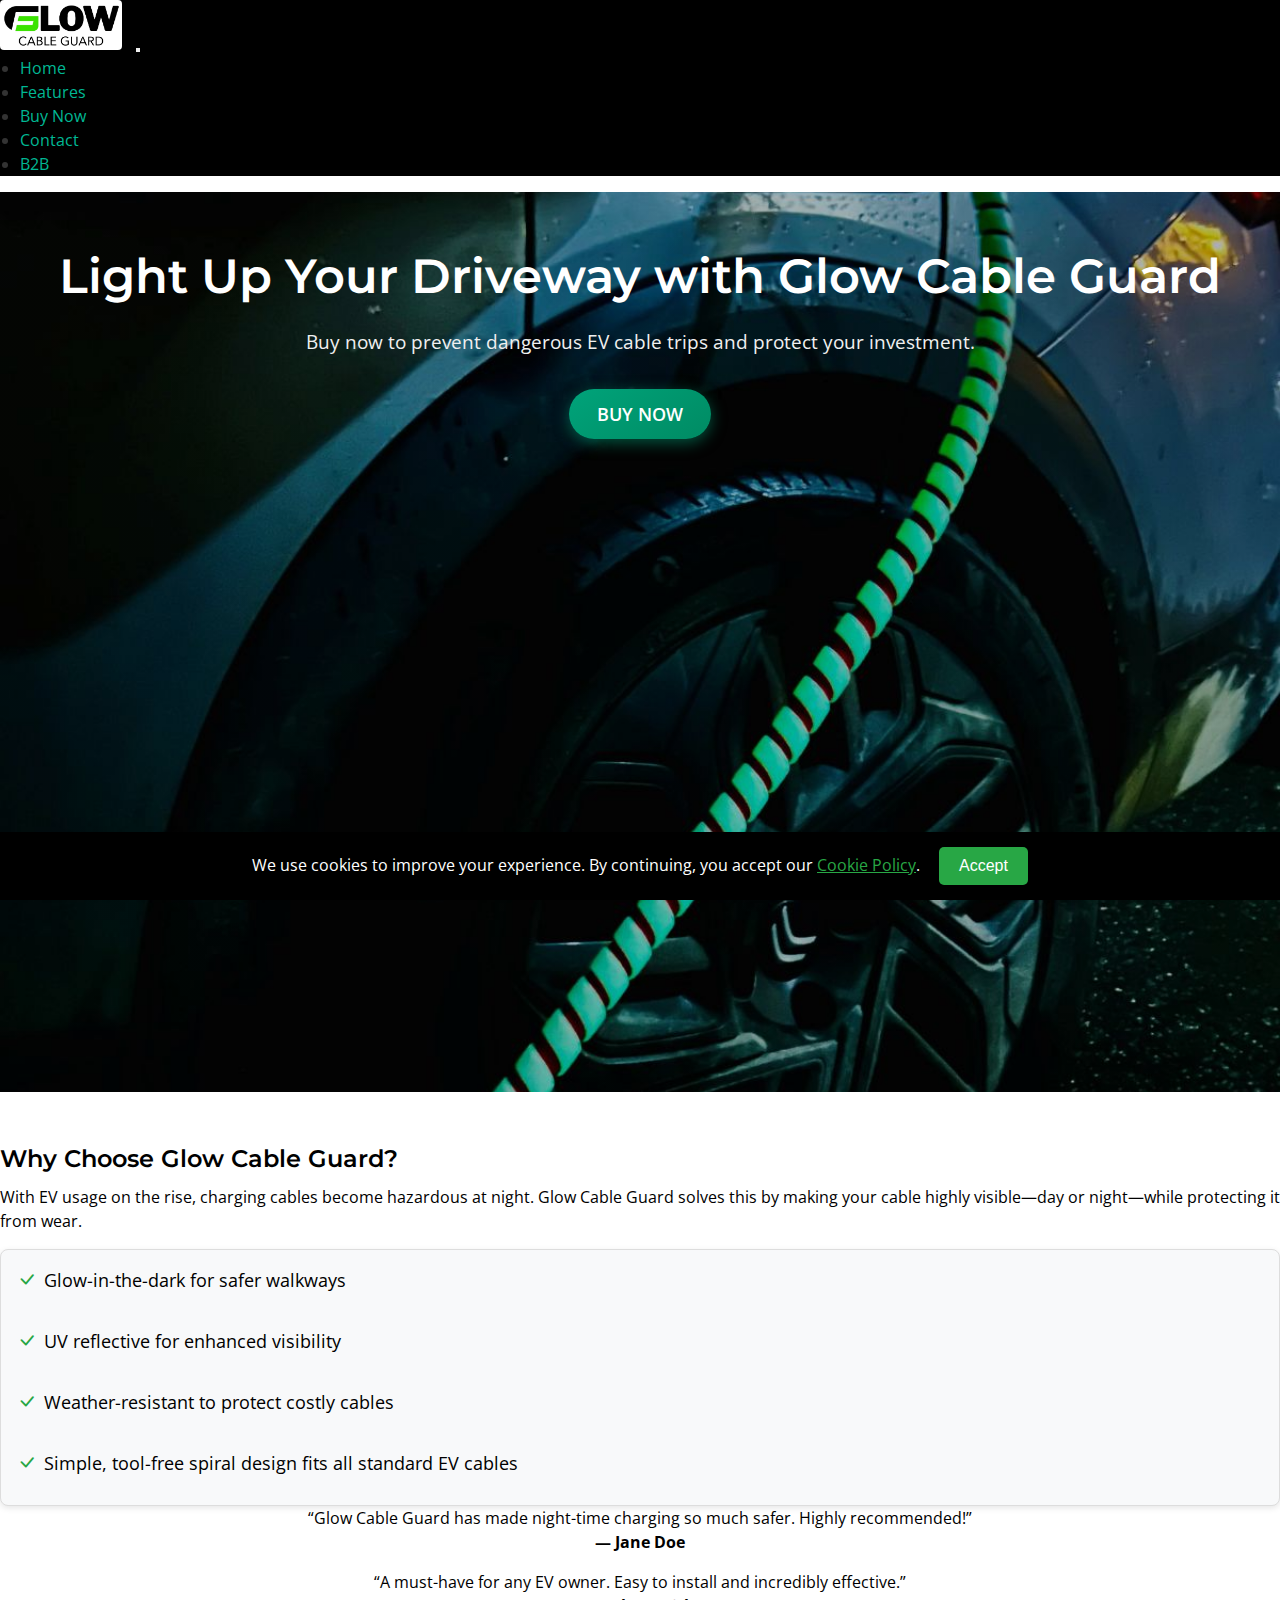
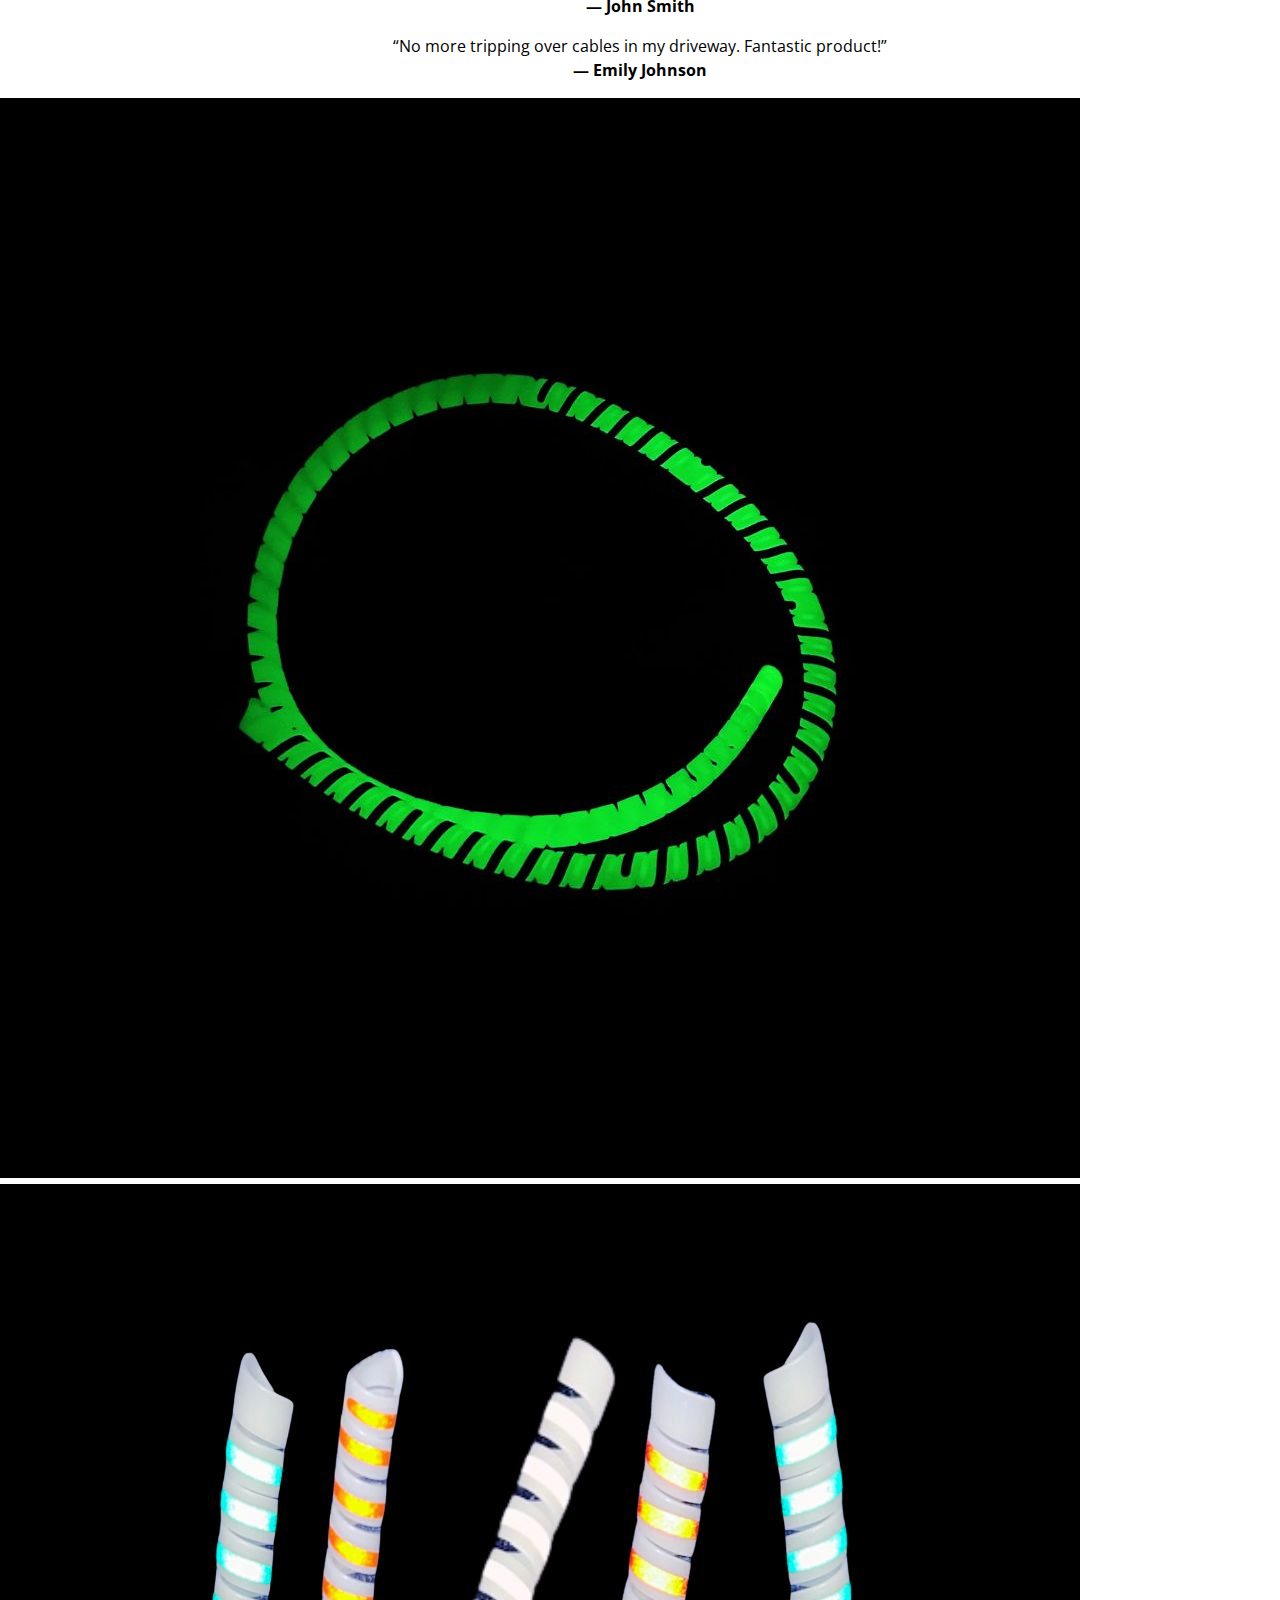
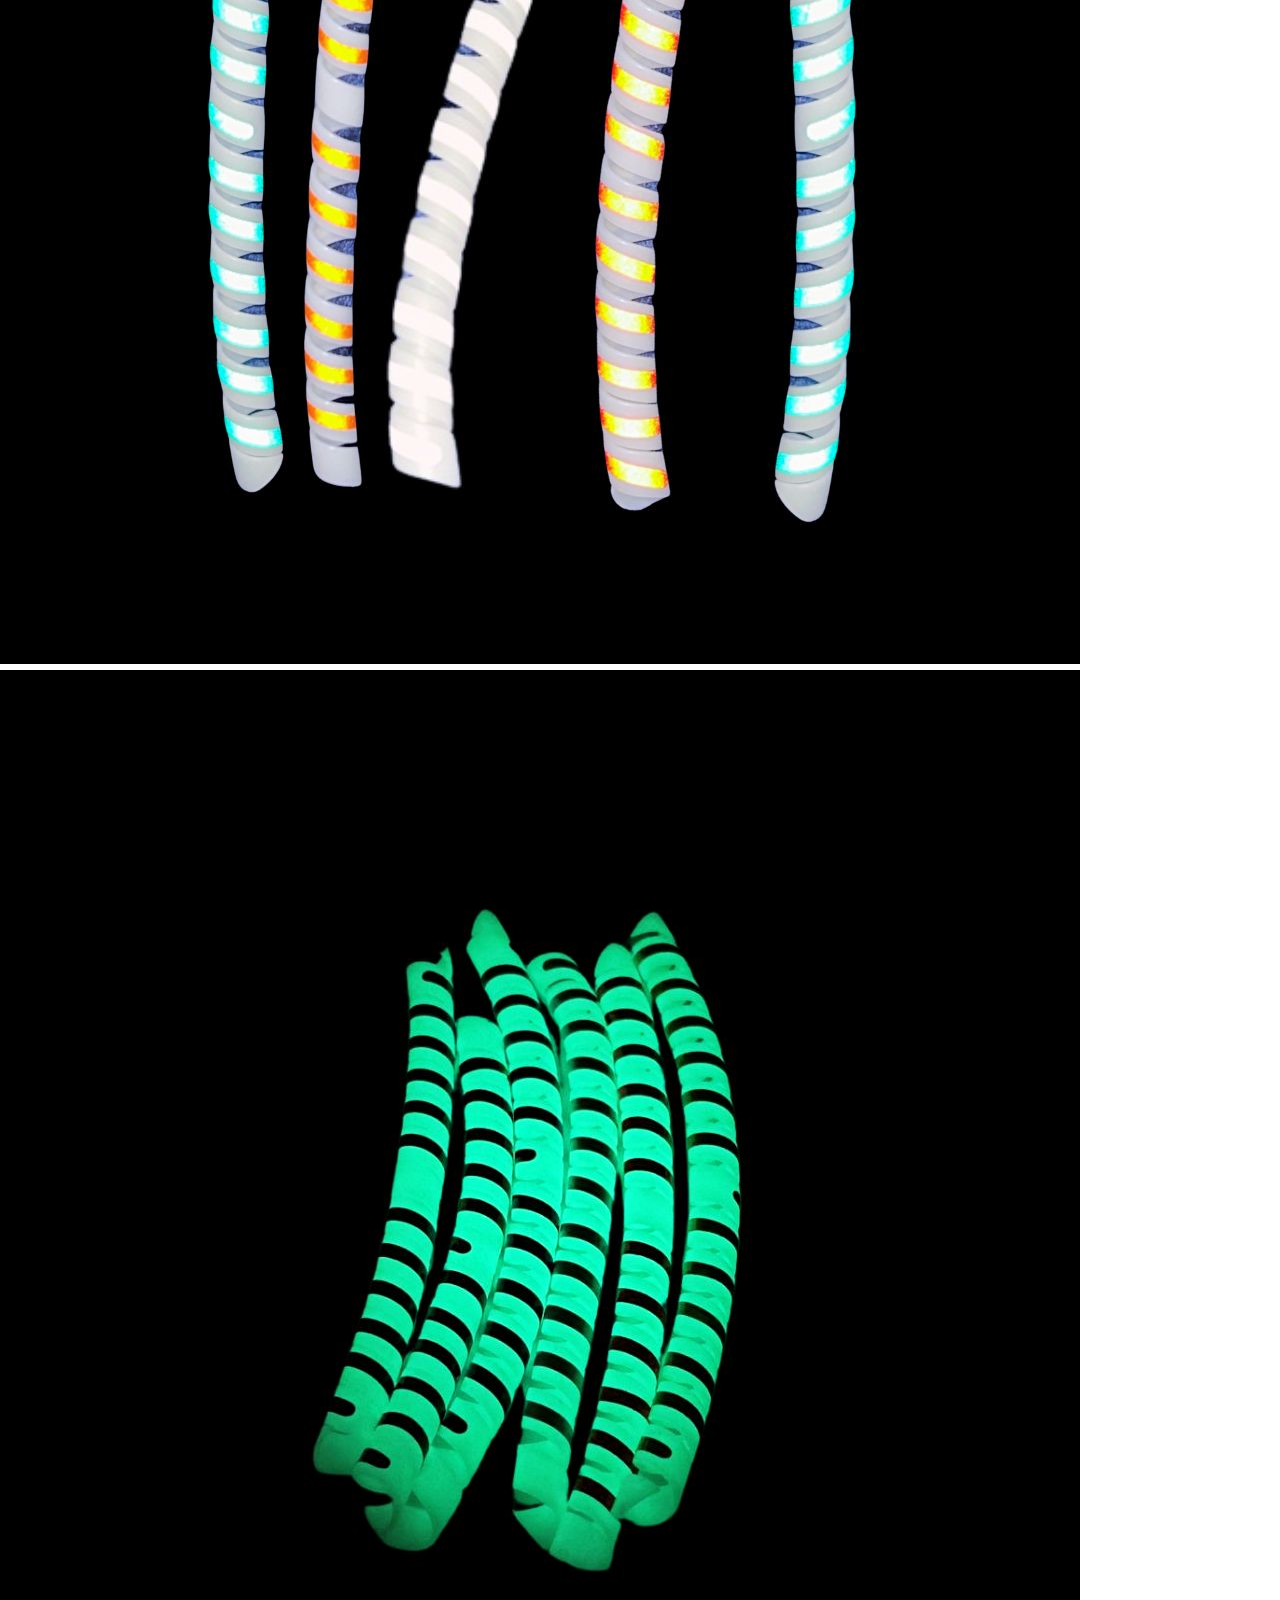
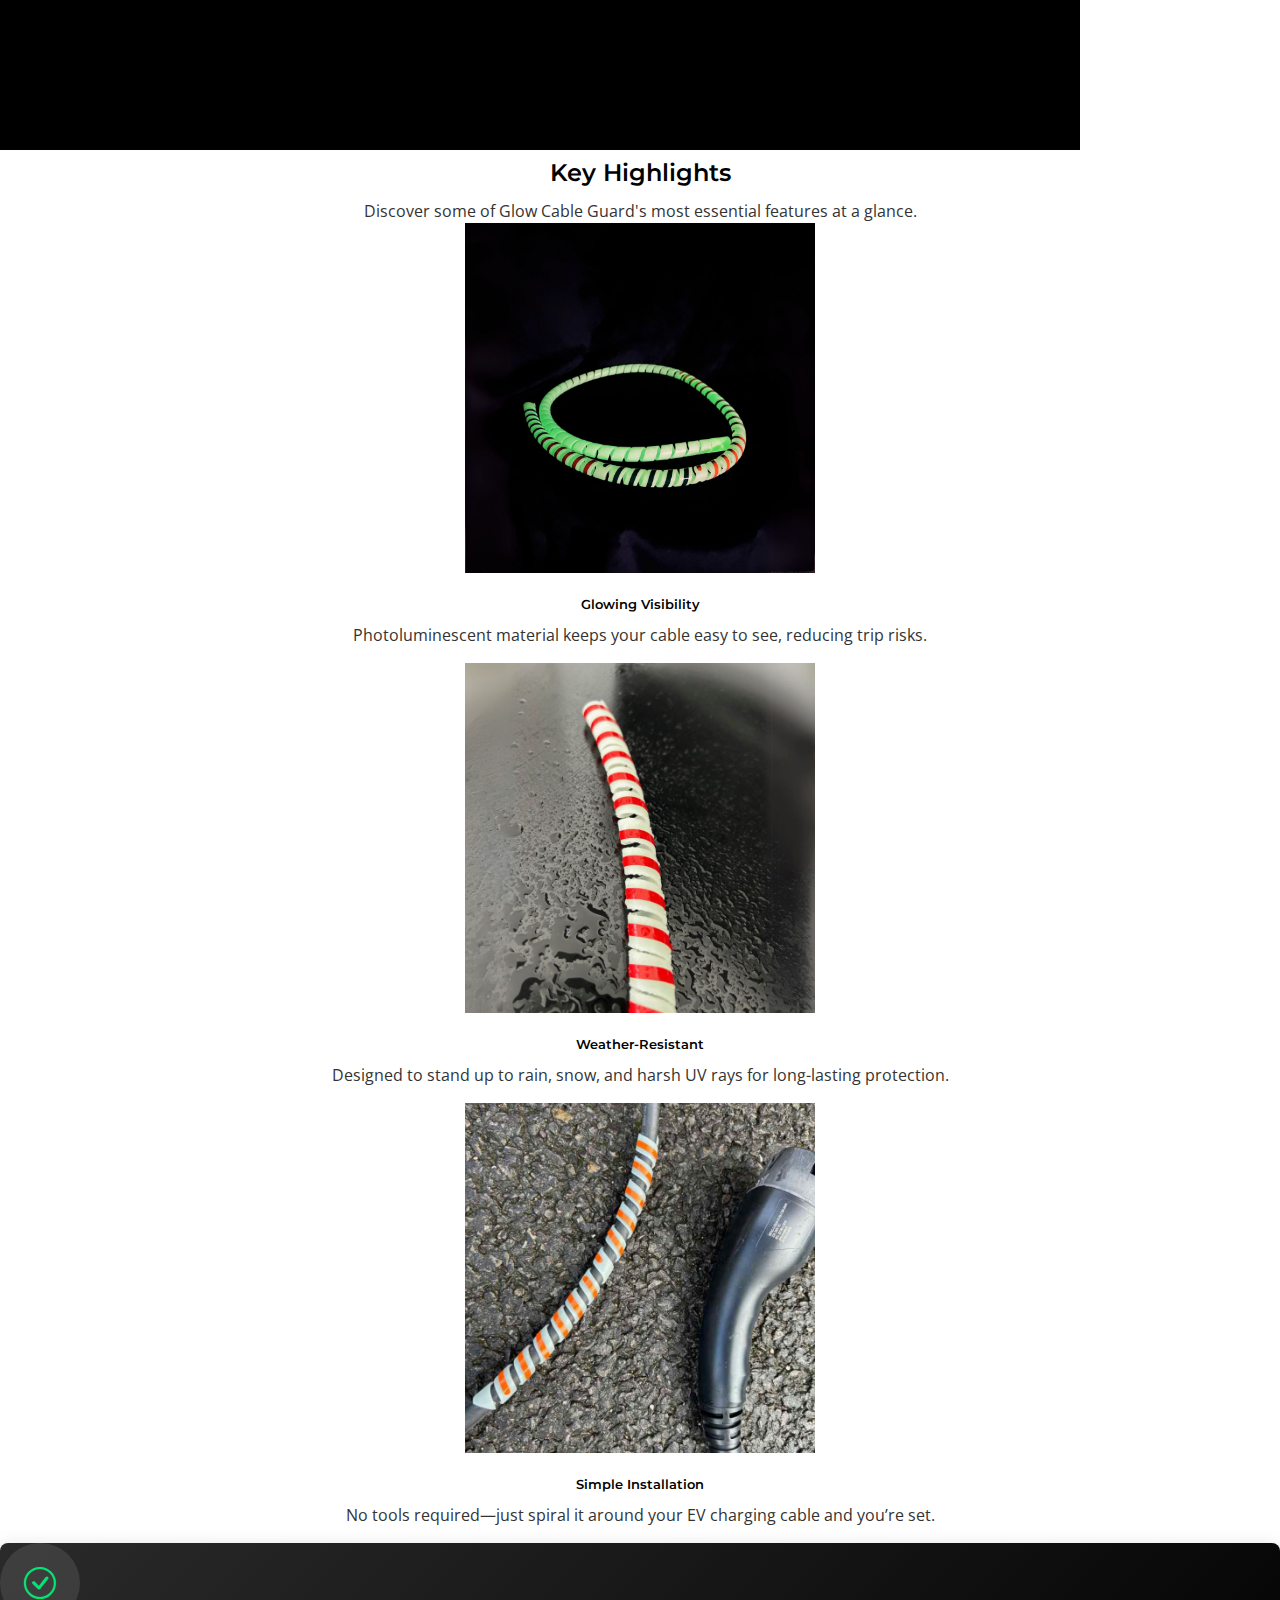
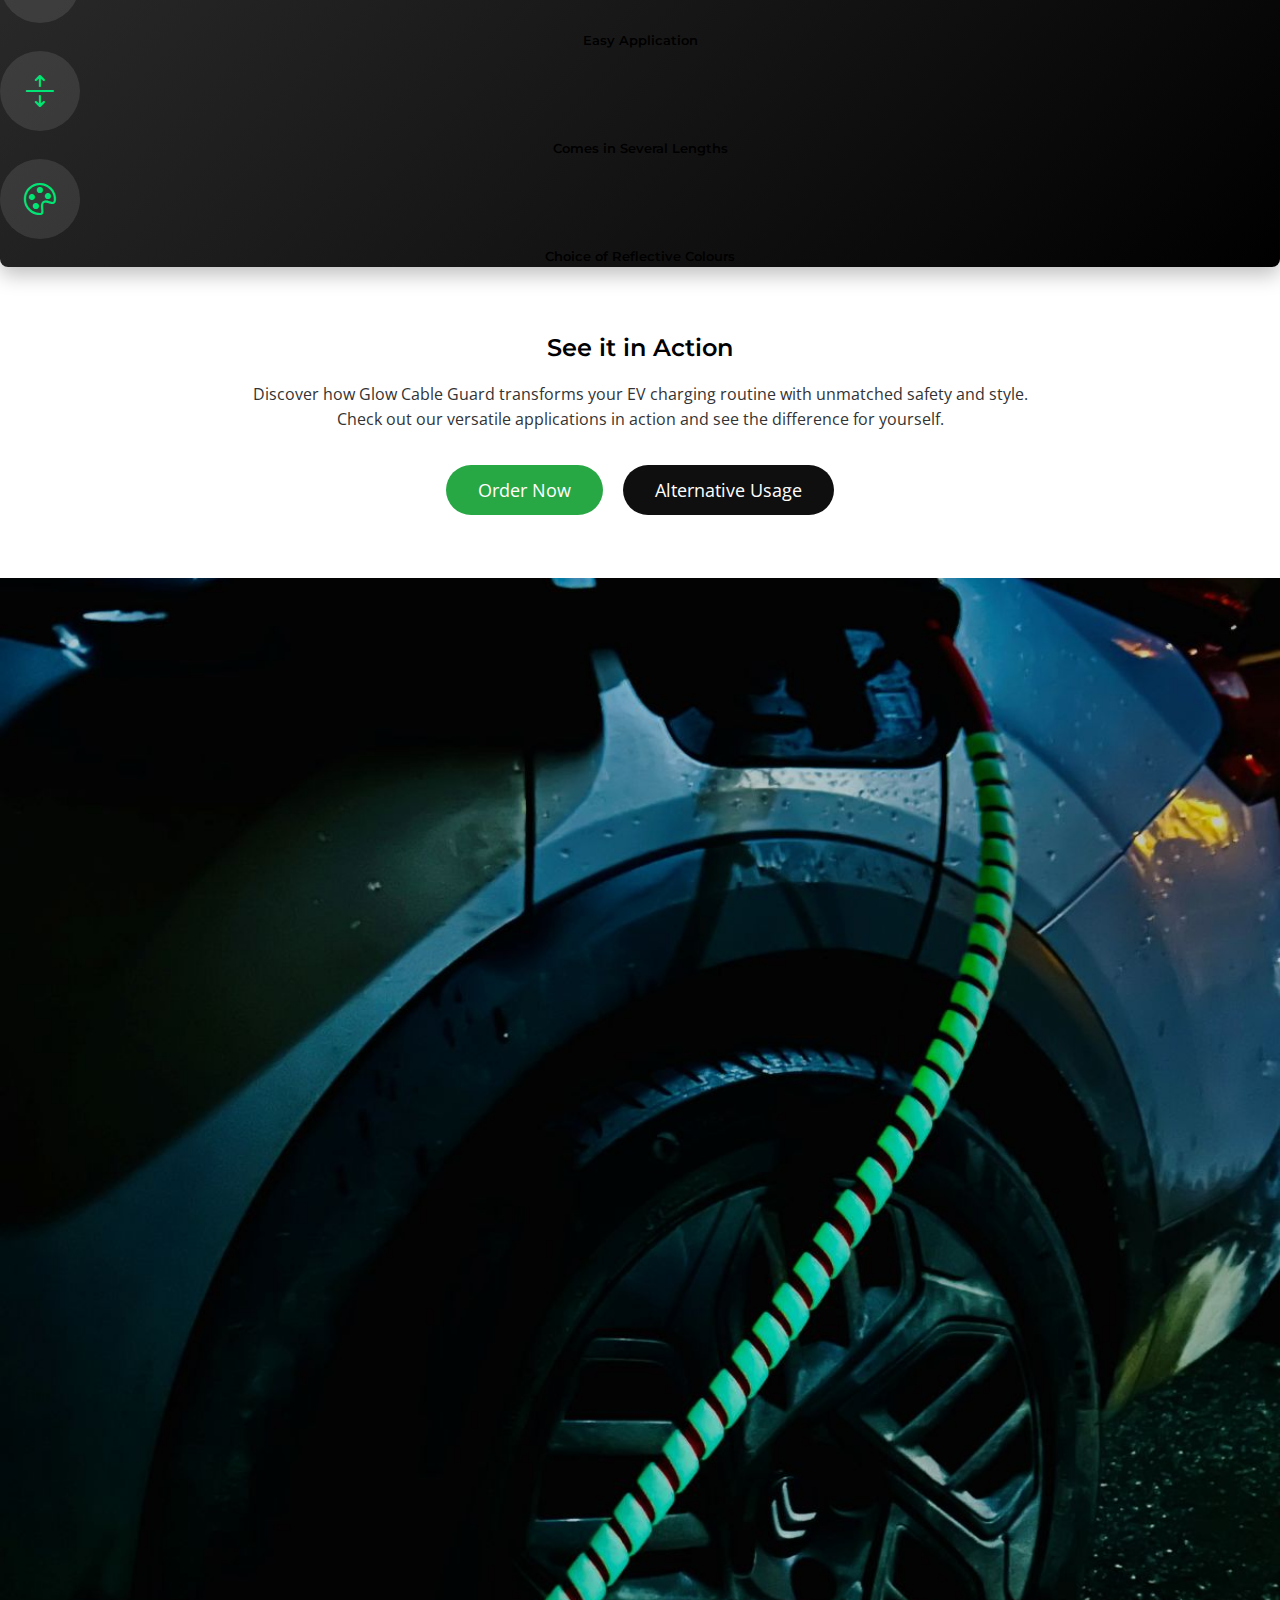
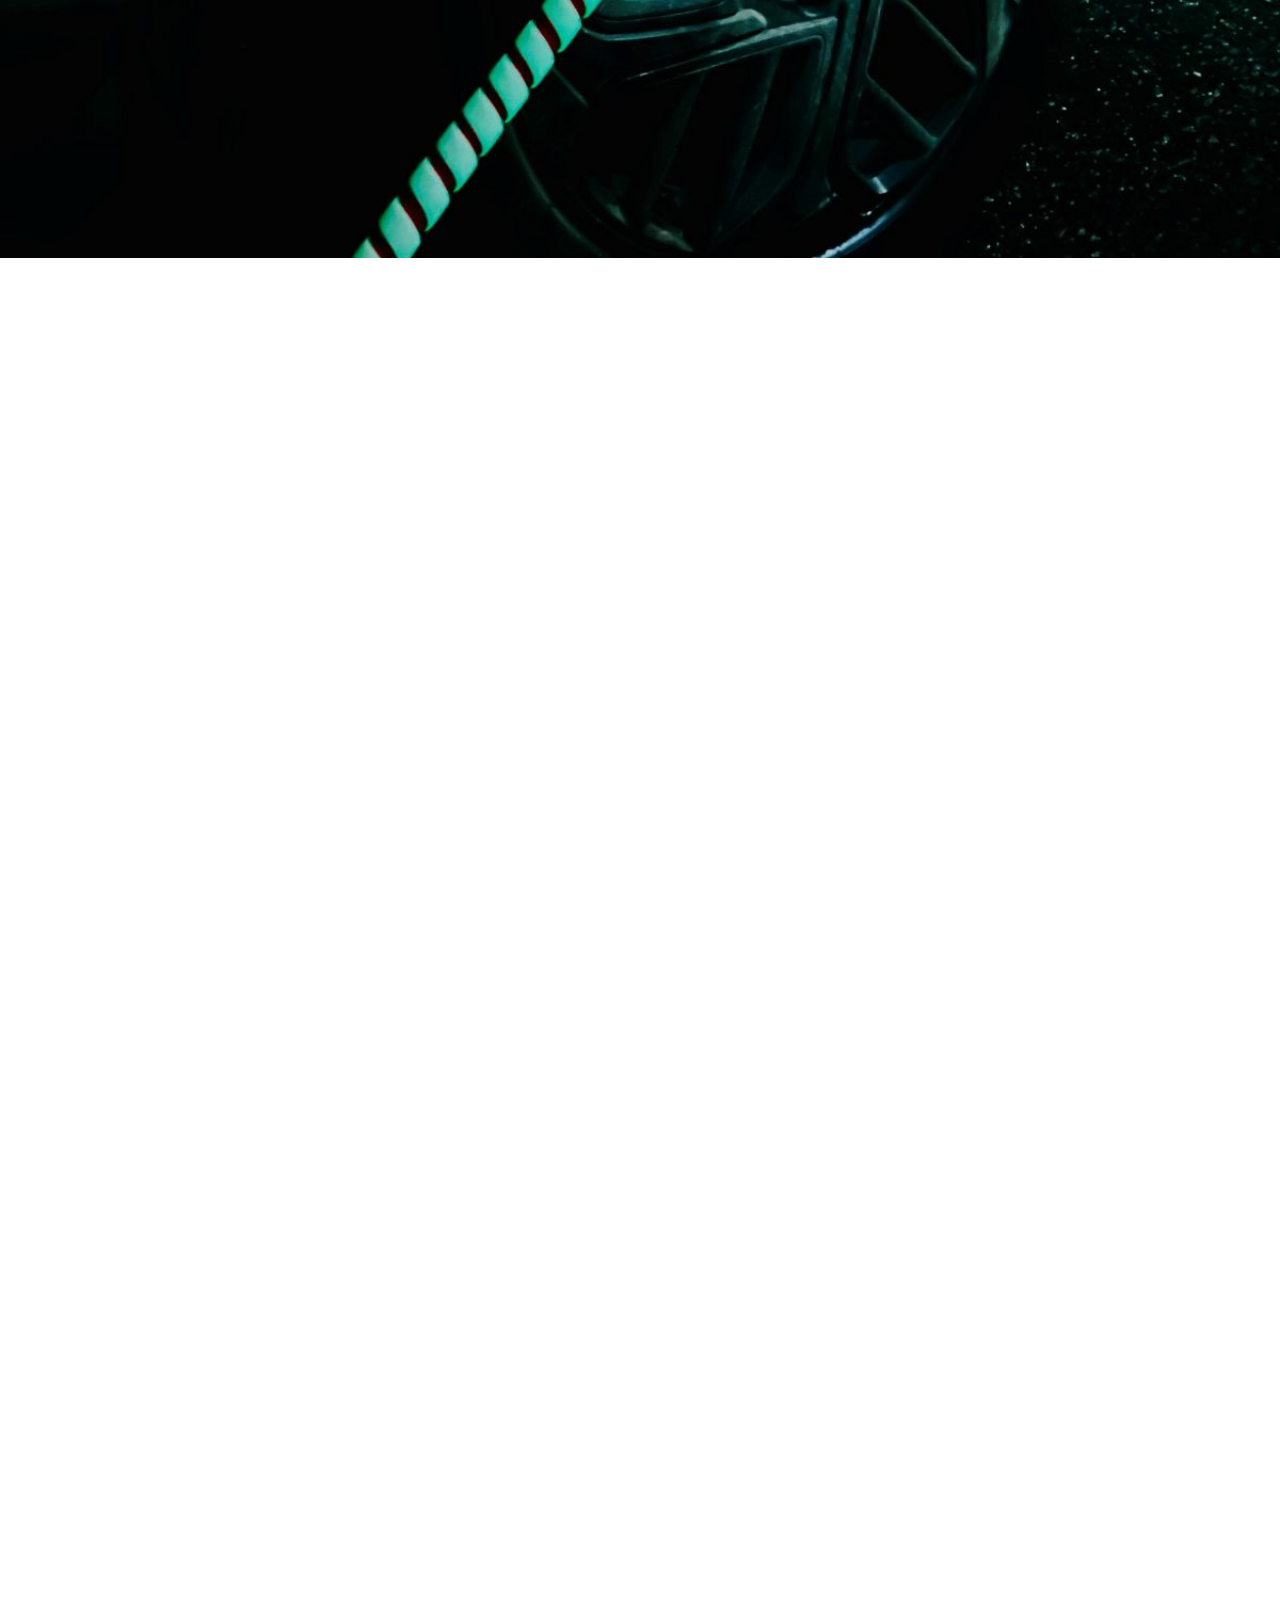
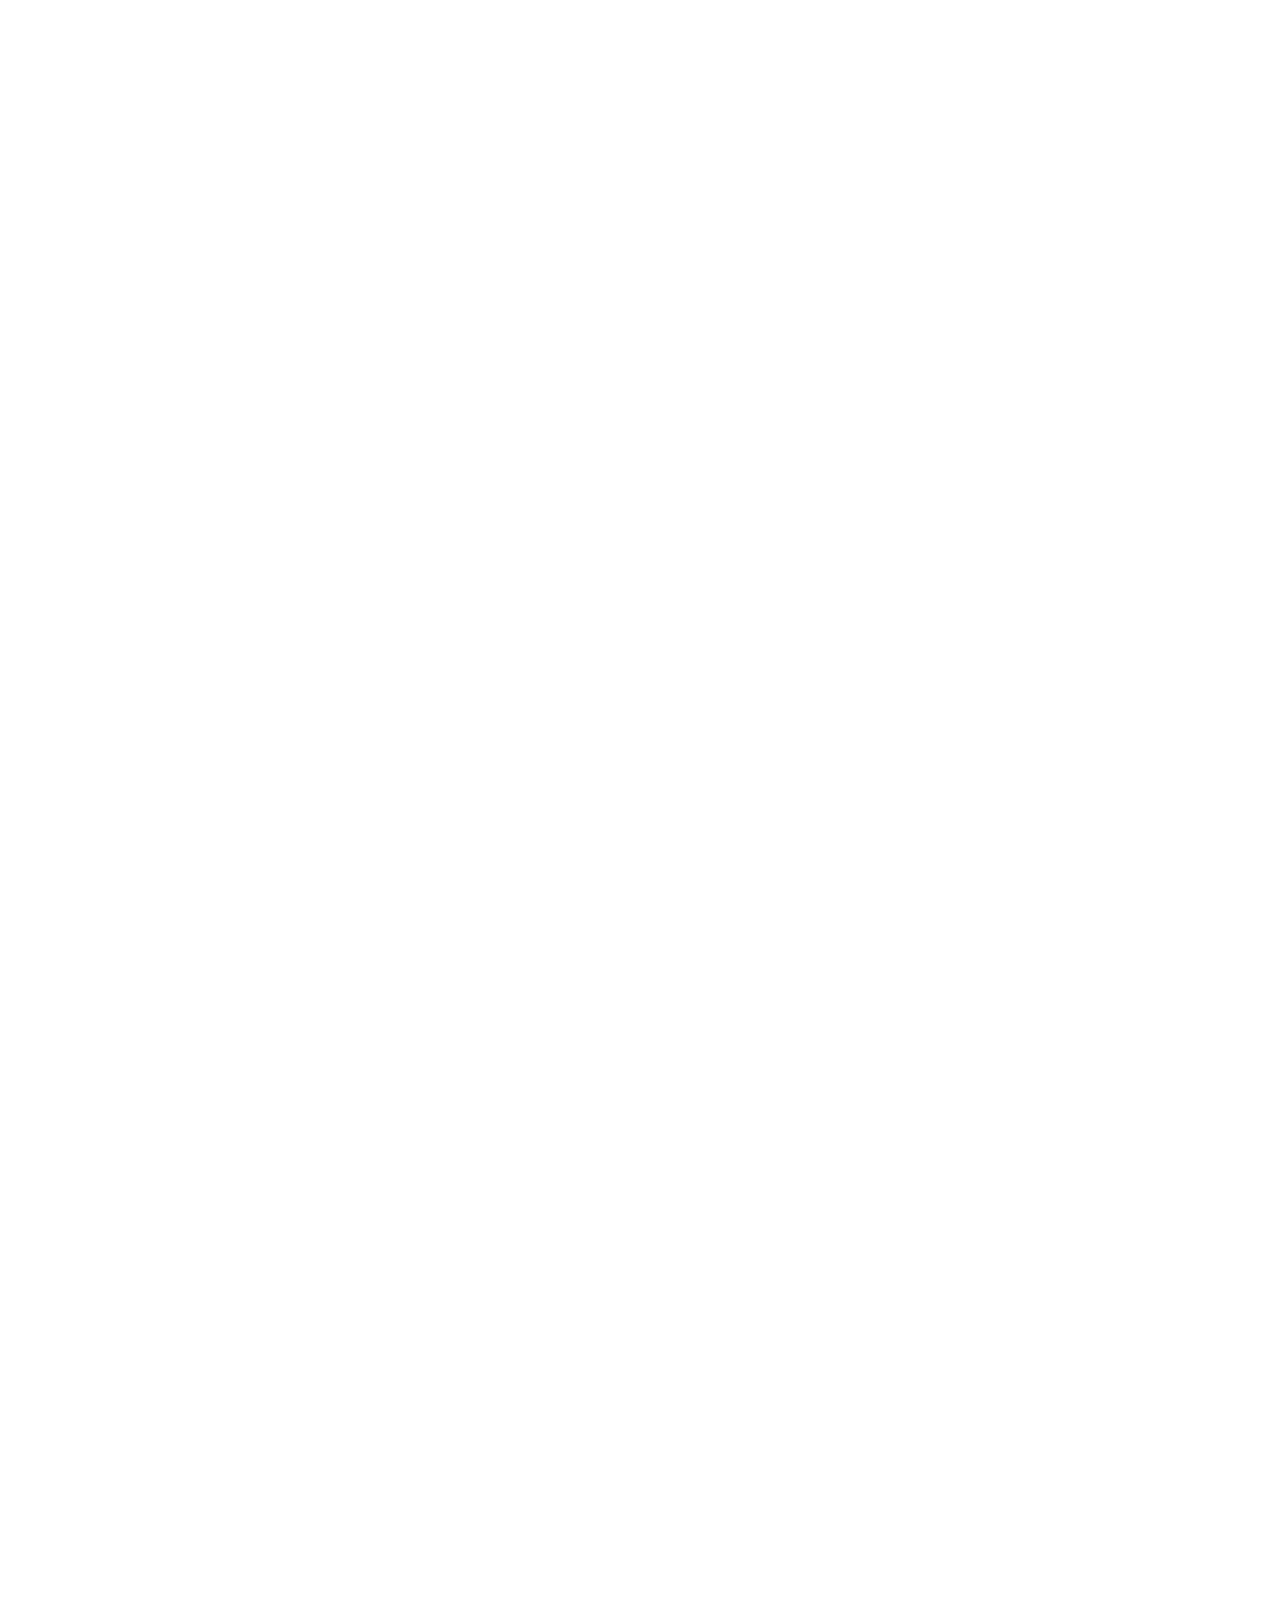
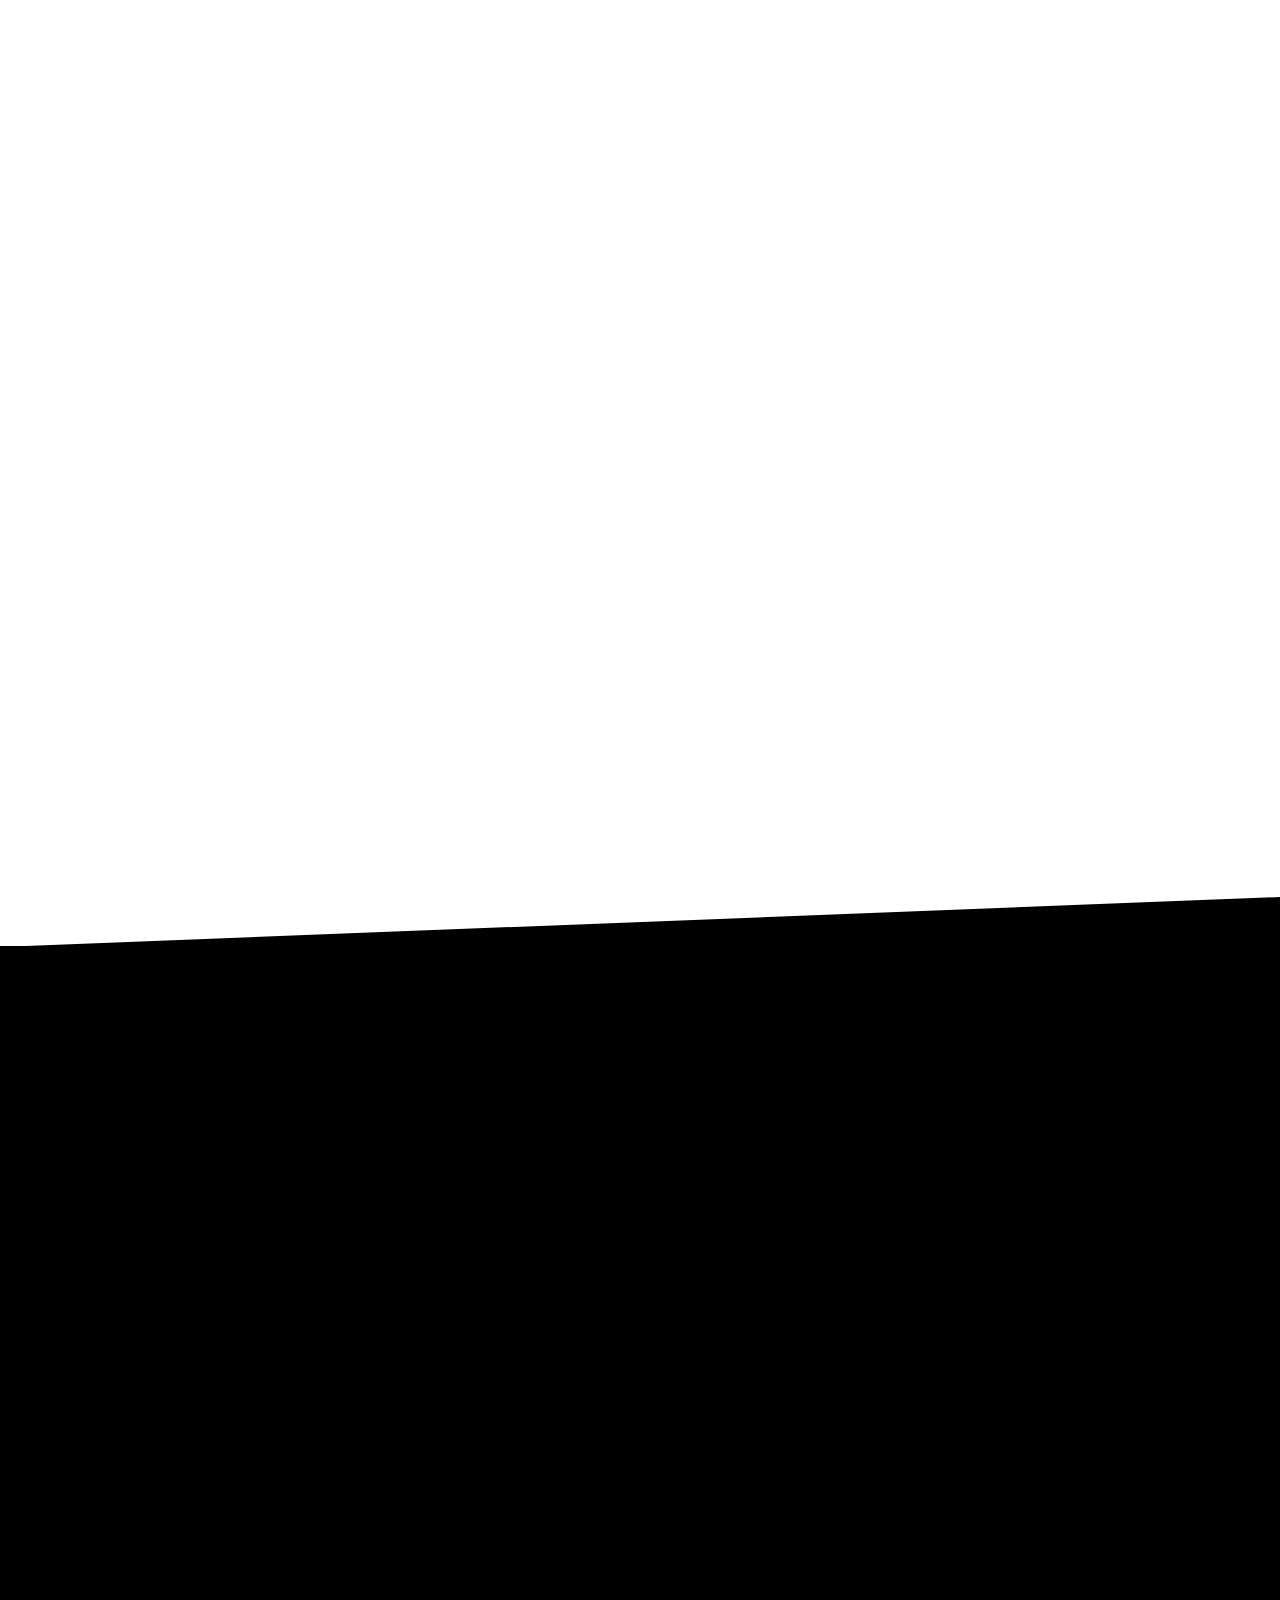
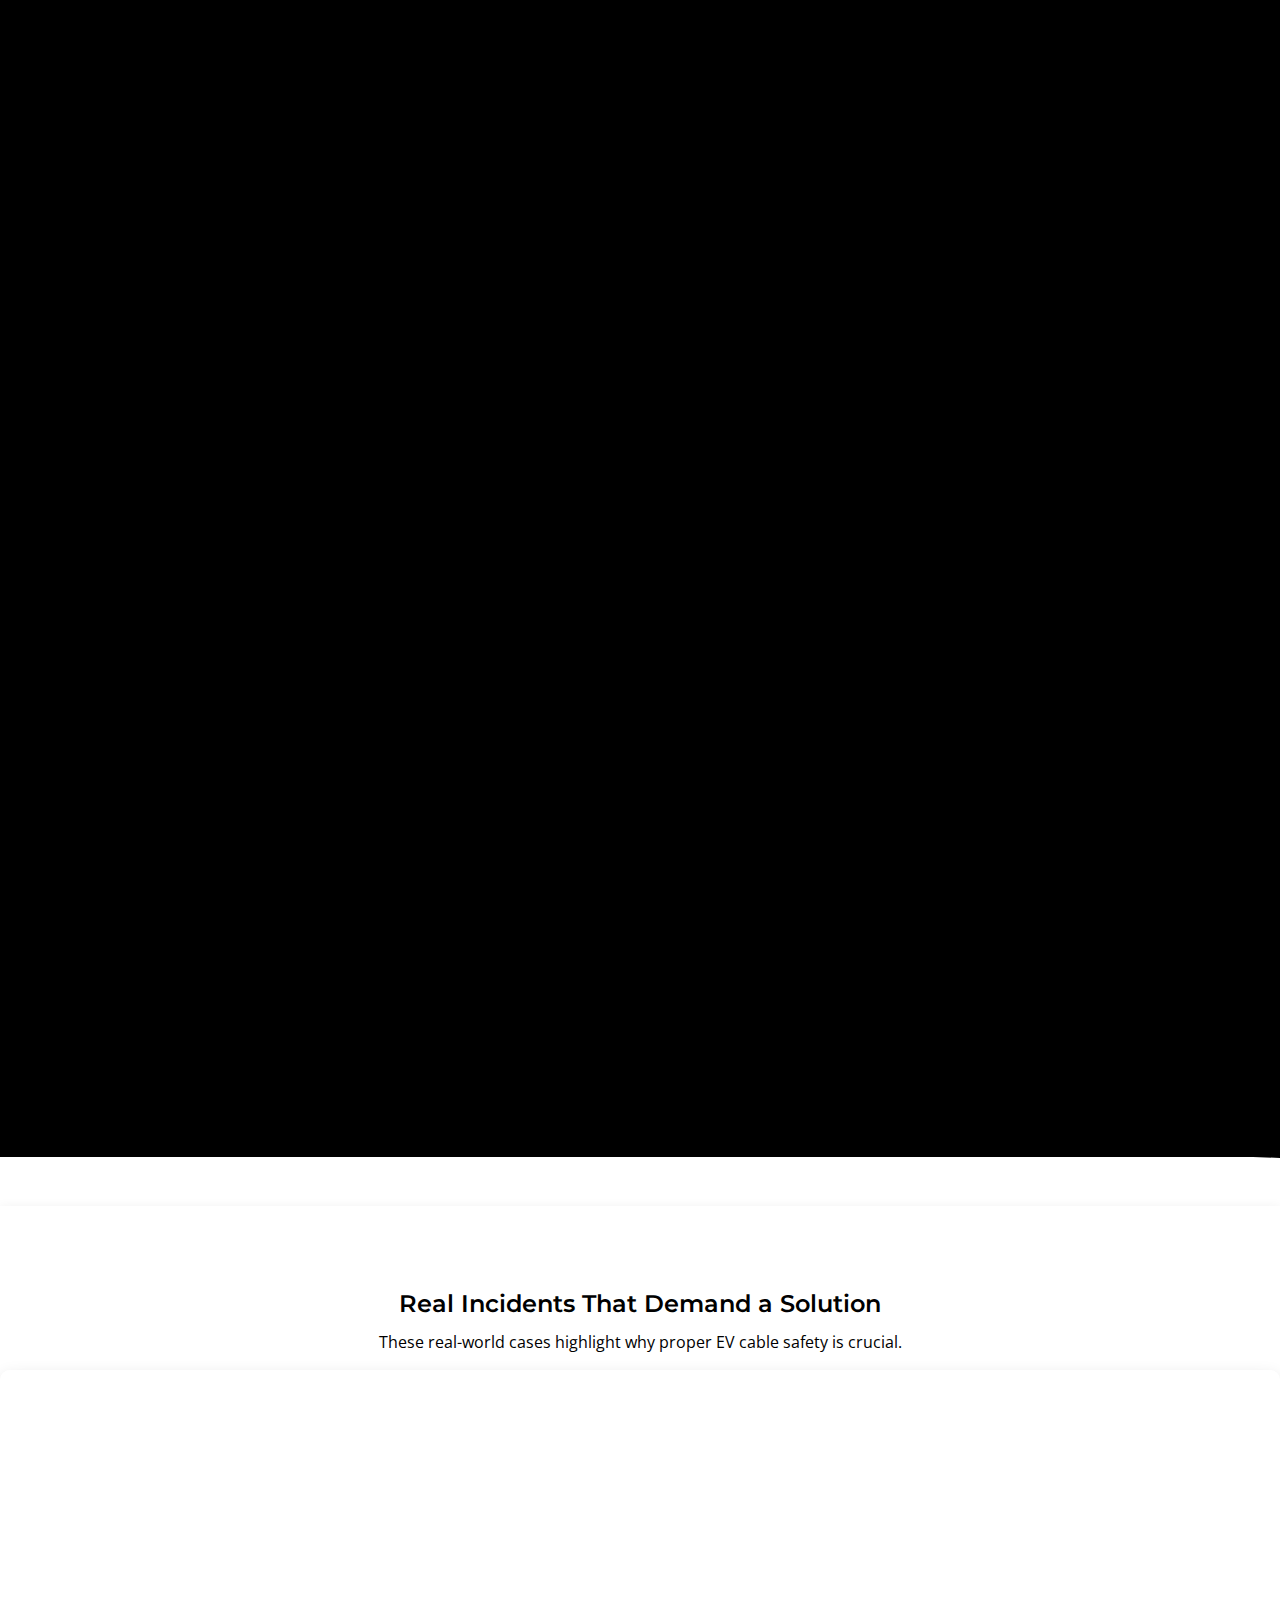
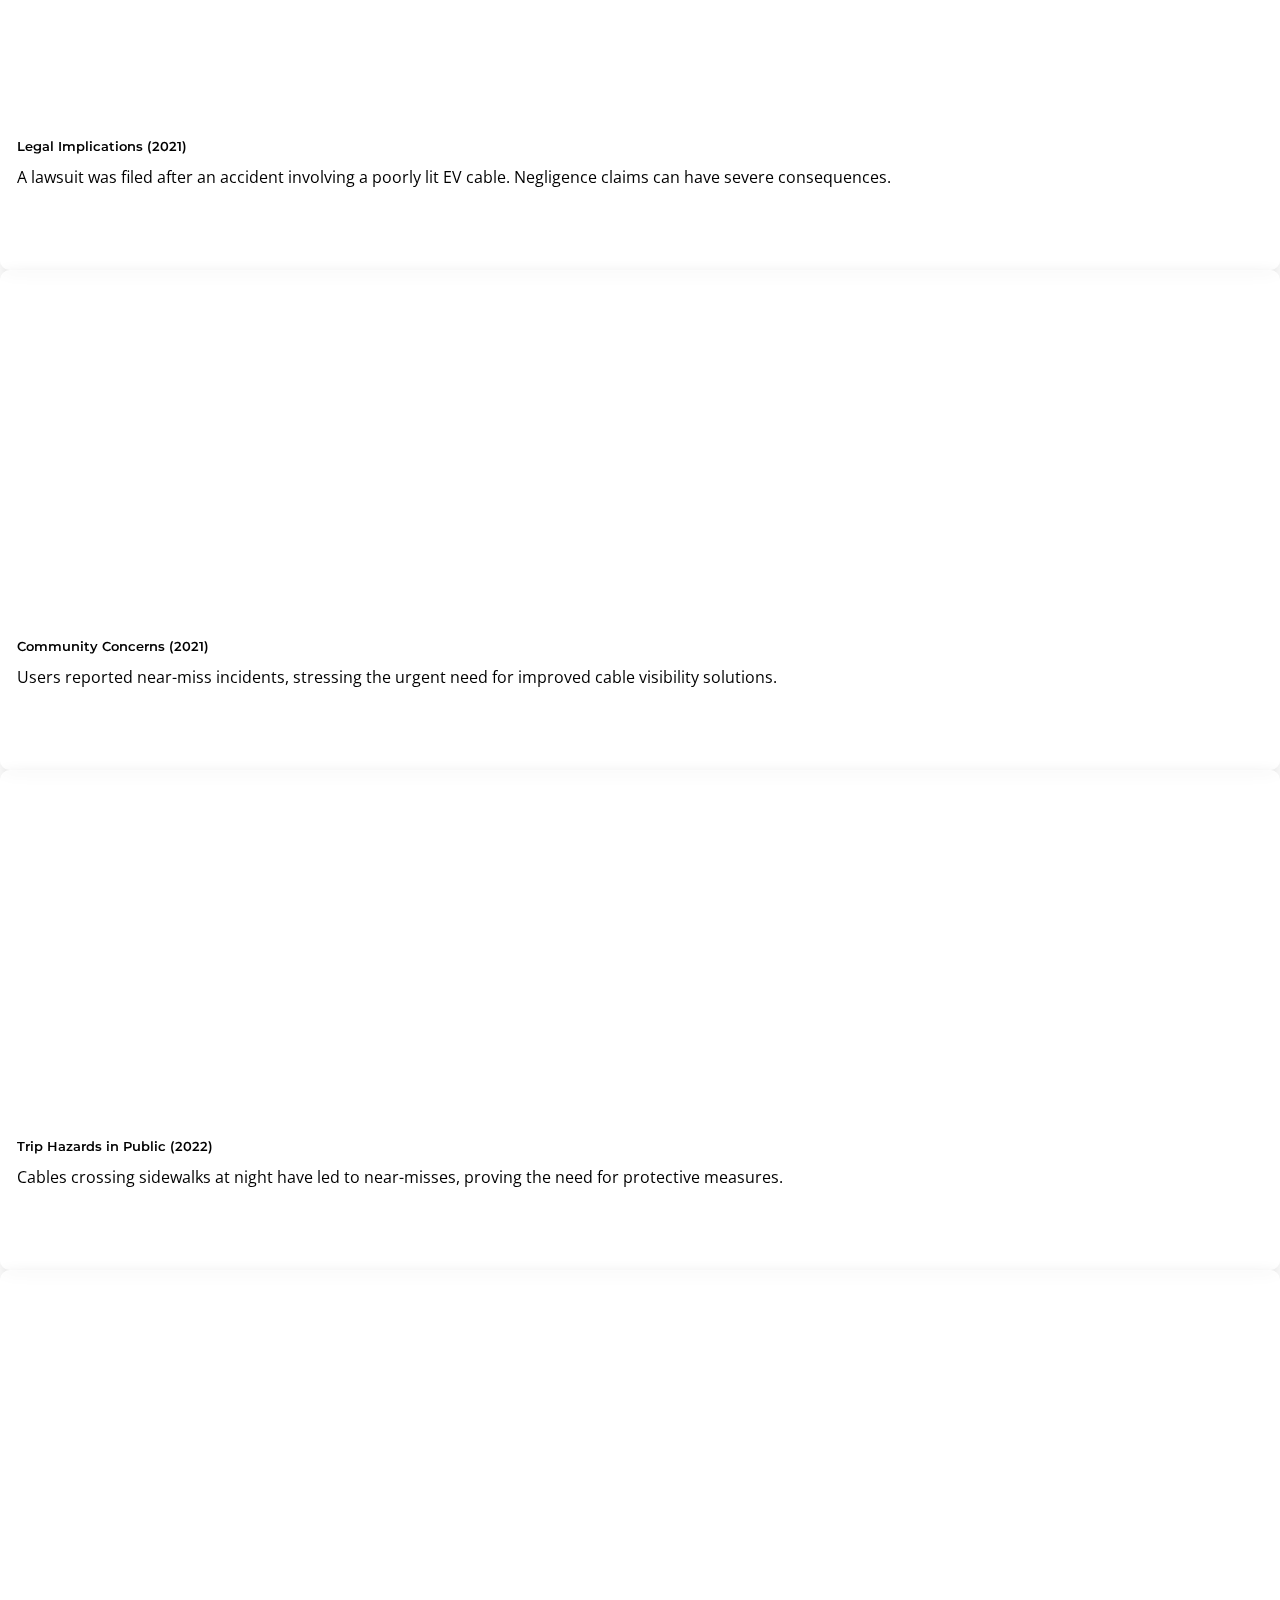
==== commit e19517b5: "update" ====
--- a/index.html
+++ b/index.html
@@ -419,21 +419,24 @@
     </div>
   </div>
 </div>
-      <!-- IMAGE + TEXT: Car being charged with Glow Cable Guard installed -->
-      <div class="row align-items-center">
-        <!-- Image on the left (lazy loading) -->
-   
-        <!-- Text on the right -->
-        <div class="col-md-12 mt-5">
-          <h3 class="mb-3 text-center">See It in Action</h3>
-          <p>
-            Experience peace of mind knowing your EV cable is both protected and visible. 
-            Glow Cable Guard helps reduce the risk of trips and falls, while also preventing 
-            damage to your costly charging cable. Enjoy a safer charging routine every day.
-          </p>
-        </div>
-
-      </div>
+
+
+<!-- SEE IT IN ACTION SECTION -->
+<section id="see-it-in-action" class="py-5">
+  <div class="container text-center">
+    <h2 class="section-title">See it in Action</h2>
+    <p class="section-text">
+      Discover how Glow Cable Guard transforms your EV charging routine with unmatched safety and style. 
+      Check out our versatile applications in action and see the difference for yourself.
+    </p>
+    <div class="action-buttons">
+      <a href="preorder.html" class="custom-order-btn">Order Now</a>
+      <a href="features.html#versatile-usage" class="custom-live-btn">Alternative Usage</a>
+      
+    </div>
+  </div>
+</section>
+
 
           <!-- Four images in a new row -->
           <div class="row mt-4 uniform-images">
@@ -649,18 +652,7 @@
             </div>
           </div>
         </div>
-        <div class="accordion-item">
-          <h2 class="accordion-header" id="headingThree">
-            <button class="accordion-button collapsed" type="button" data-bs-toggle="collapse" data-bs-target="#collapseThree" aria-expanded="false" aria-controls="collapseThree">
-              How do I order?
-            </button>
-          </h2>
-          <div id="collapseThree" class="accordion-collapse collapse" aria-labelledby="headingThree" data-bs-parent="#faqAccordion">
-            <div class="accordion-body">
-              Simply visit our Pre-Order page or click any “Pre-Order” button throughout this site. Secure your Glow Cable Guard at a special early-bird price.
-            </div>
-          </div>
-        </div>
+       
       </div>
     </div>
   </section>
--- a/index.css
+++ b/index.css
@@ -7,8 +7,8 @@
   position: relative;
   min-height: 100vh;
   background: 
-    linear-gradient(rgba(0,0,0,0.6), rgba(0,0,0,0.6)), 
-    url("charging-image-1.jpg") top center/cover no-repeat;
+    linear-gradient(rgba(0,0,0,0.1), rgba(0,0,0,0.1)), 
+    url("charging-image-1.jpg") center center/cover no-repeat;
   color: var(--white);
   padding: 3rem 1rem;
   display: flex;
@@ -164,4 +164,61 @@
     font-weight: 600;
     margin-top: 0.5rem;
   }
-  +  
+
+/* =========================
+   SEE IT IN ACTION SECTION STYLES
+   ========================== */
+   #see-it-in-action {
+
+    padding: 4rem 1rem;
+    text-align: center;
+  }
+  
+  #see-it-in-action .section-title {
+  
+   
+    
+    margin-bottom: 1rem;
+  }
+  
+  #see-it-in-action .section-text {
+  
+   
+  
+    max-width: 800px;
+    margin: 0 auto 2rem;
+    line-height: 1.6;
+  }
+  
+  #see-it-in-action .action-buttons {
+    margin-top: 1.5rem;
+  }
+  
+  #see-it-in-action .action-buttons a {
+    display: inline-block;
+    margin: 0 0.5rem;
+    padding: 0.75rem 2rem;
+    font-size: 1.1rem;
+    border-radius: 50px;
+    text-decoration: none;
+    transition: transform 0.3s ease, box-shadow 0.3s ease;
+  }
+  
+  #see-it-in-action .action-buttons a:hover {
+    transform: translateY(-3px);
+    box-shadow: 0 6px 12px rgba(0, 0, 0, 0.15);
+  }
+  
+  #see-it-in-action .custom-live-btn {
+    background-color: #0f0f0f;
+    color: #fff;
+    border: none;
+  }
+  
+  #see-it-in-action .custom-order-btn {
+    background-color: #28a745;
+    color: #fff;
+    border: none;
+  }
+  
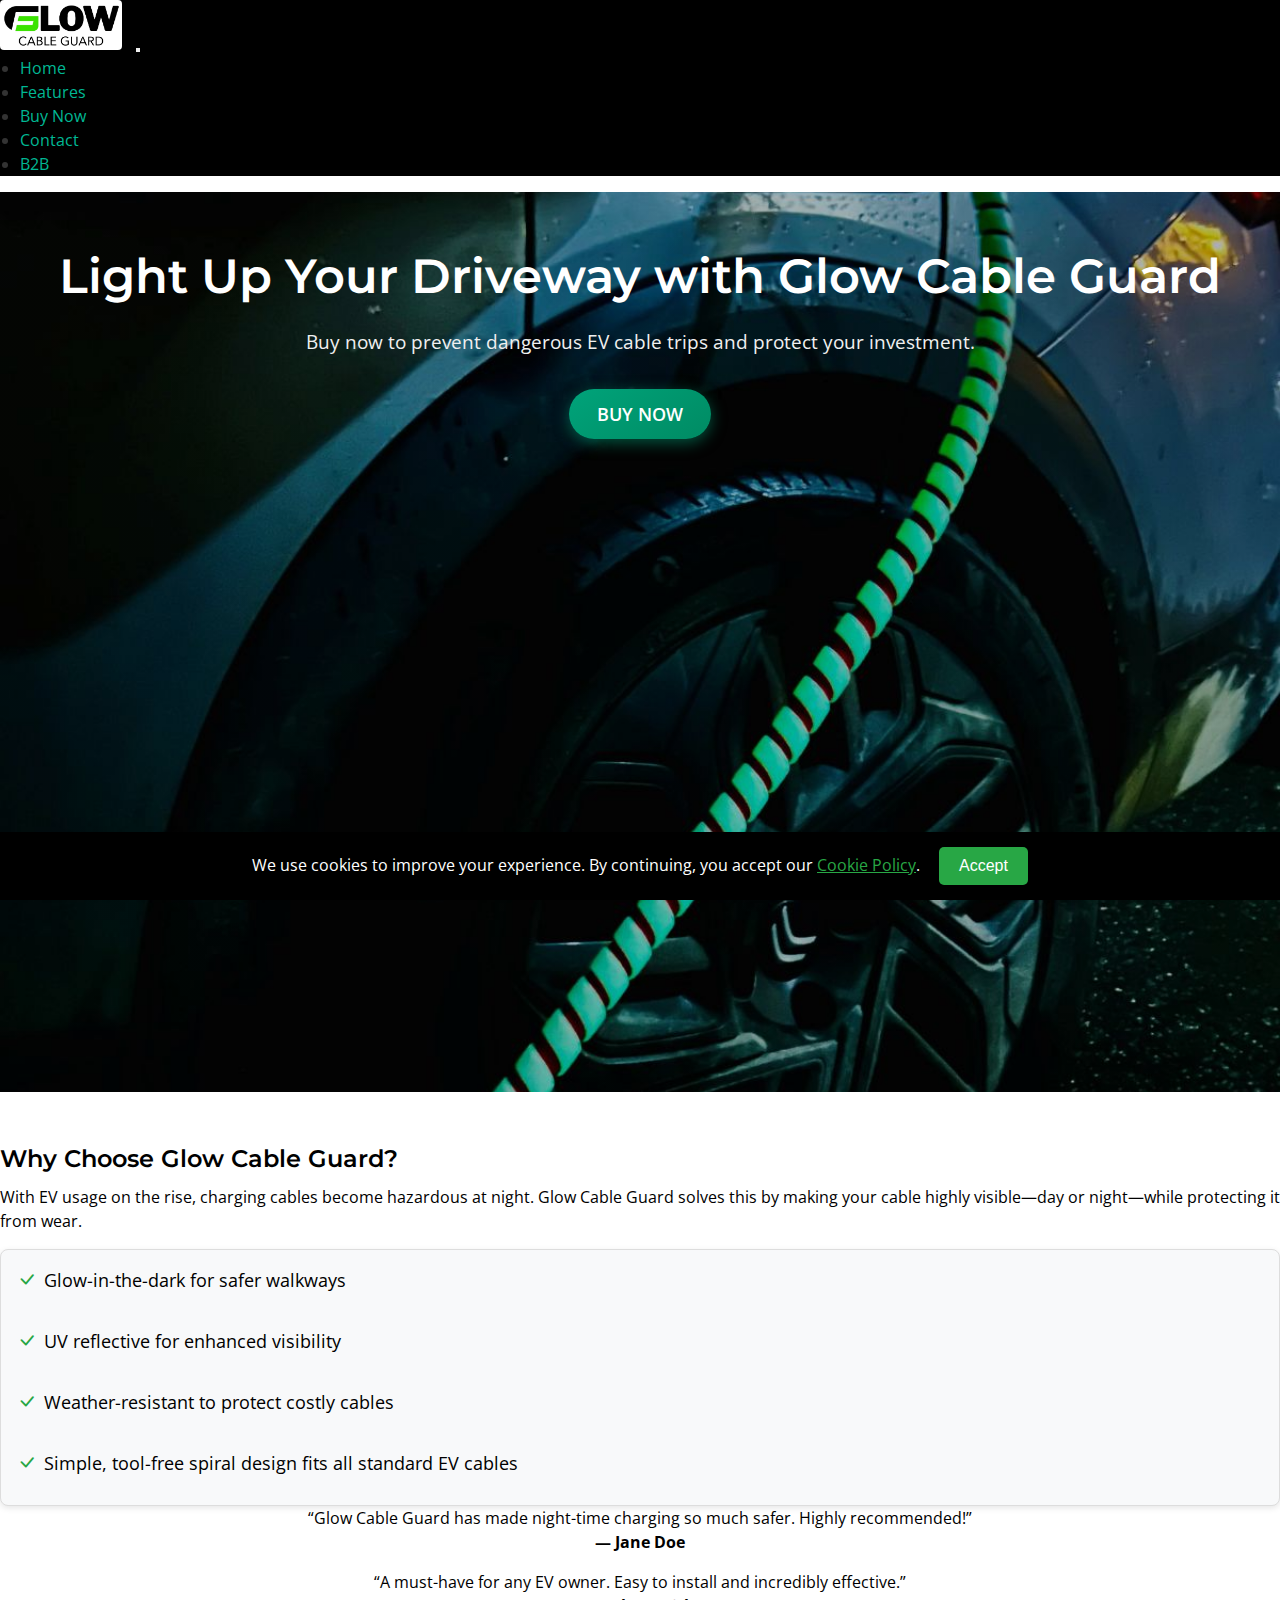
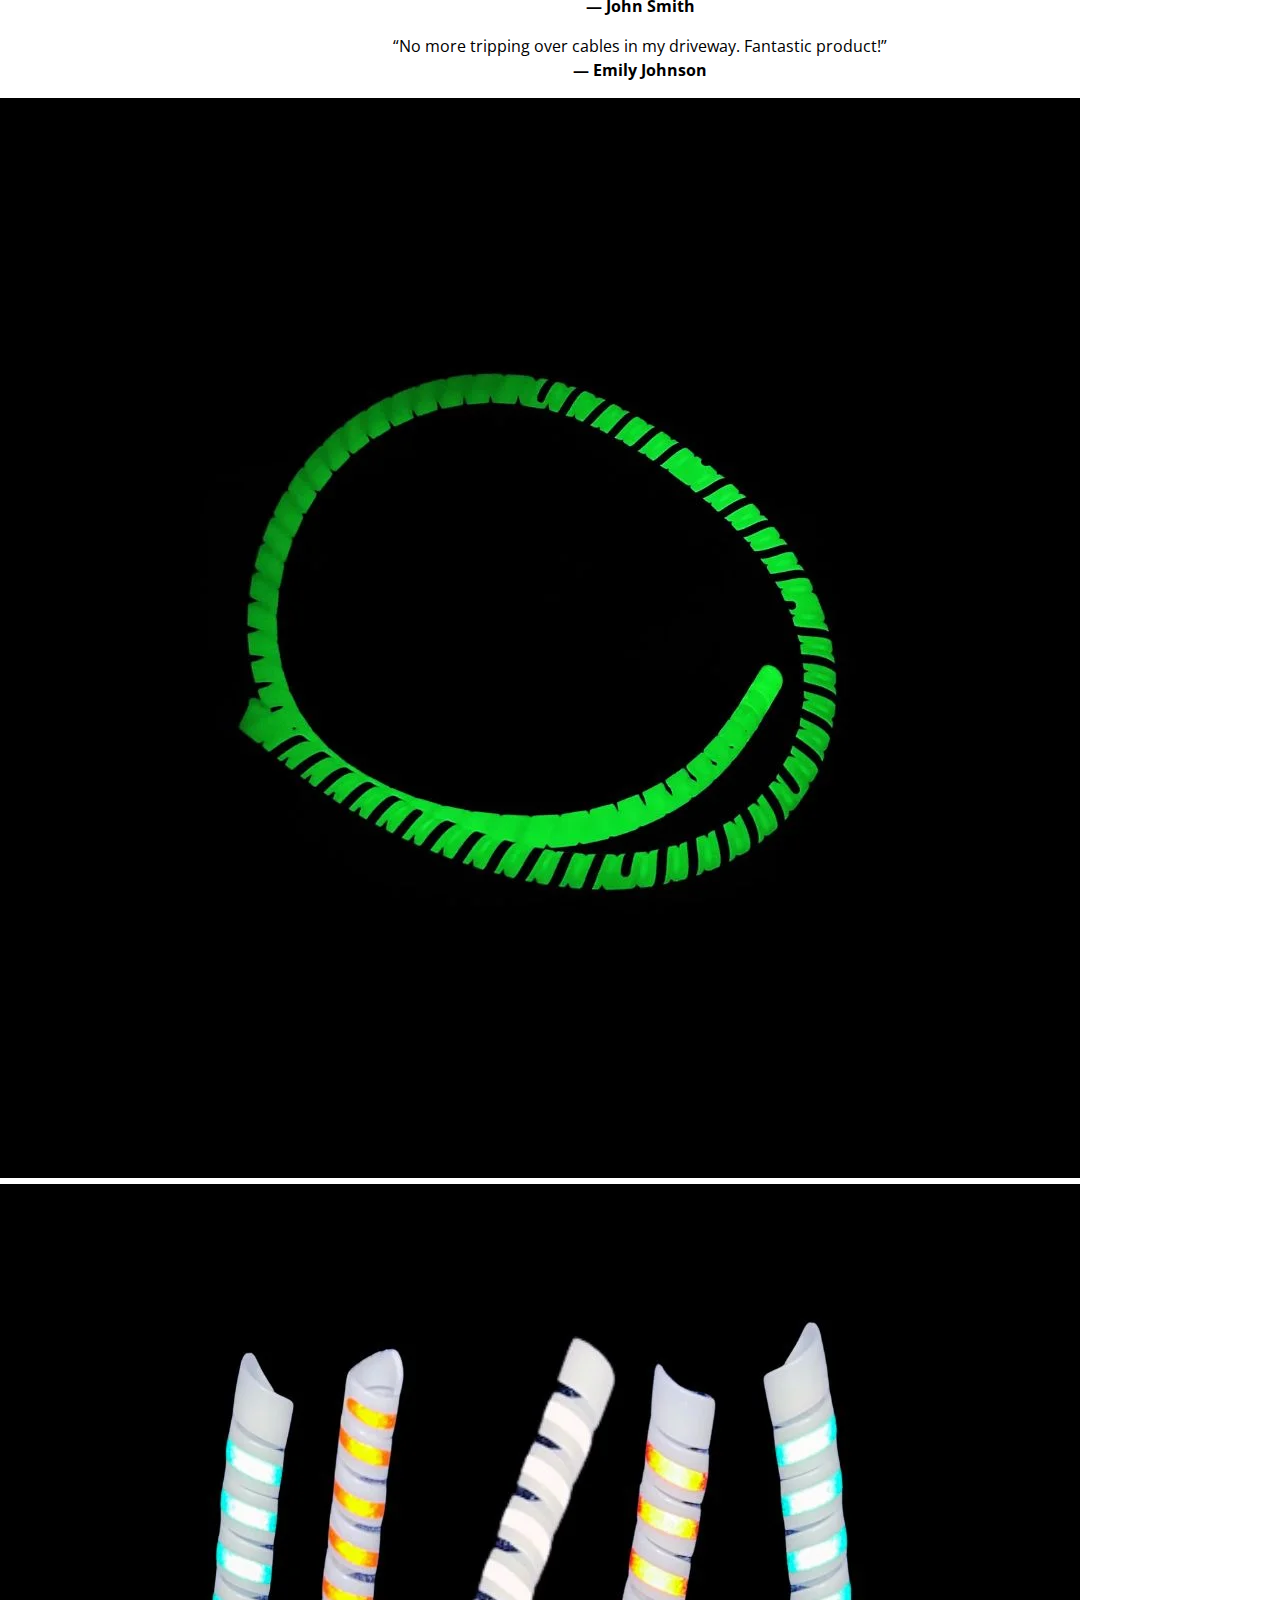
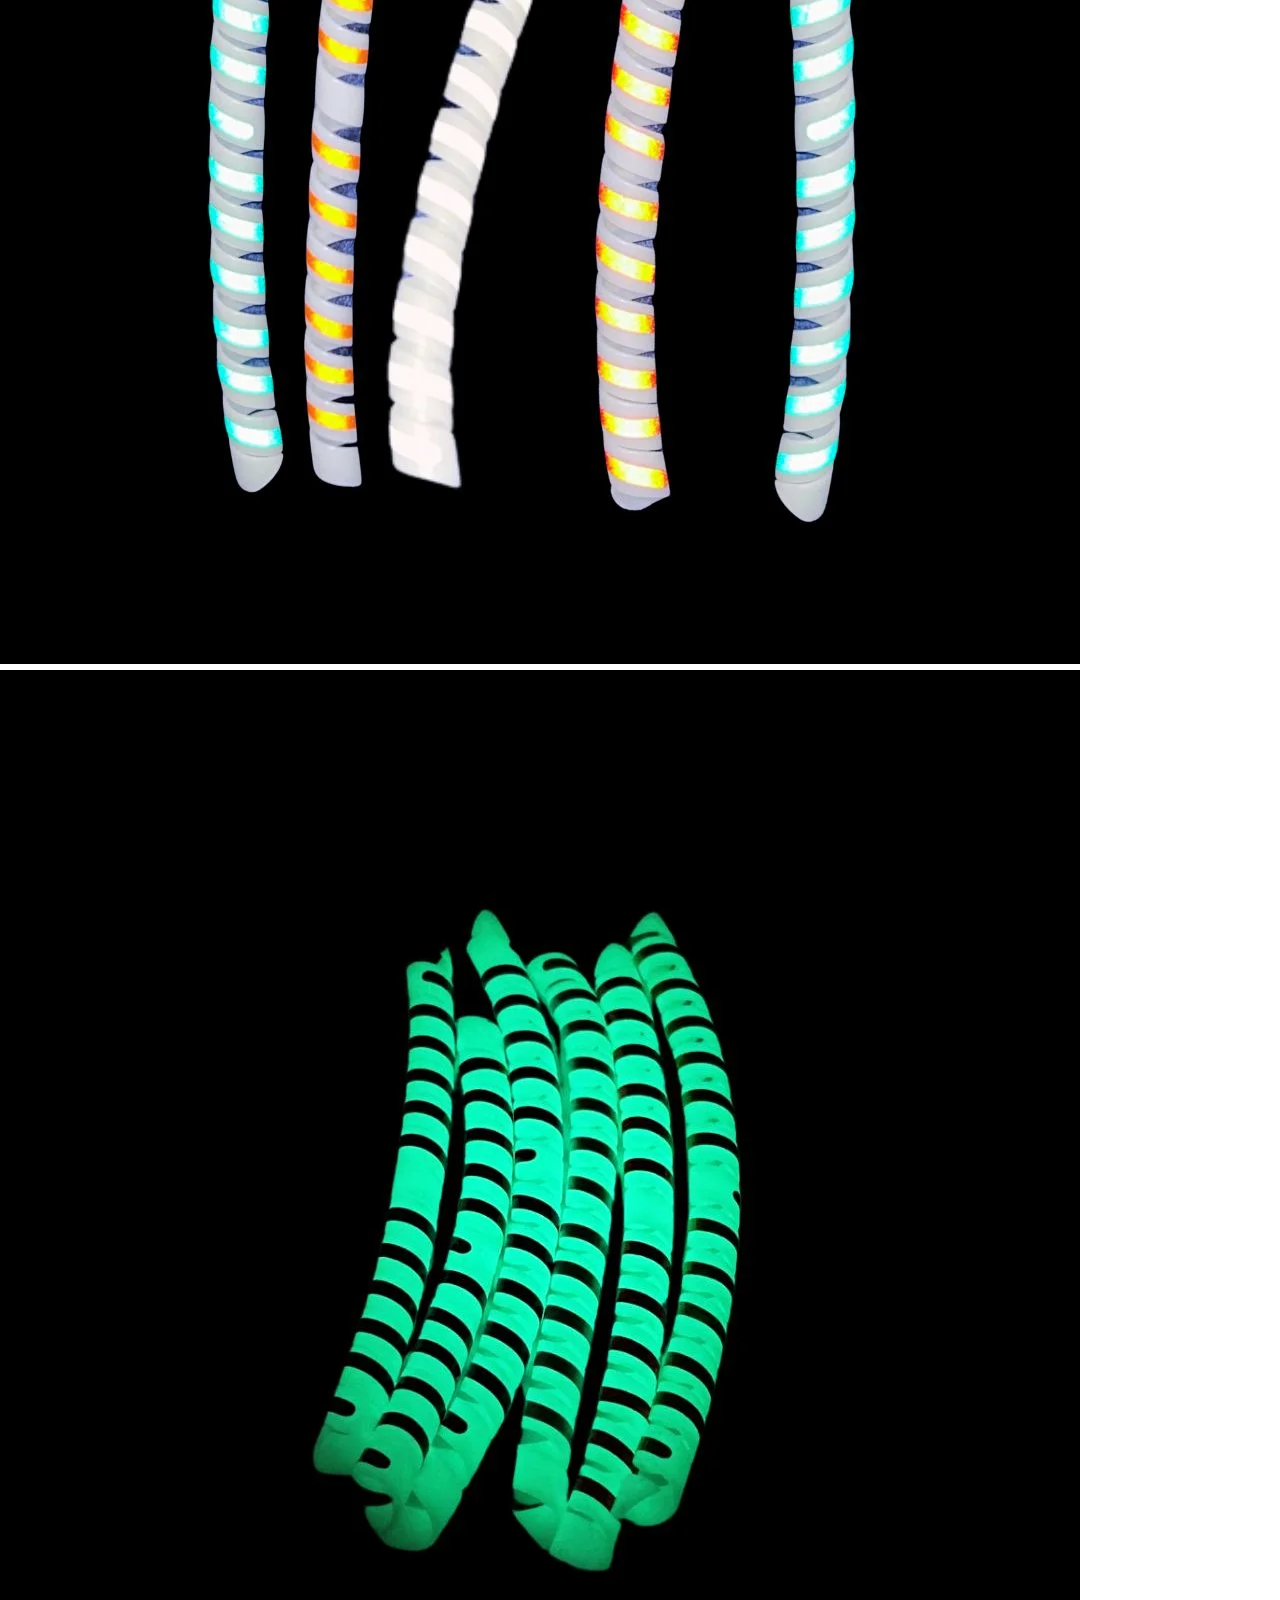
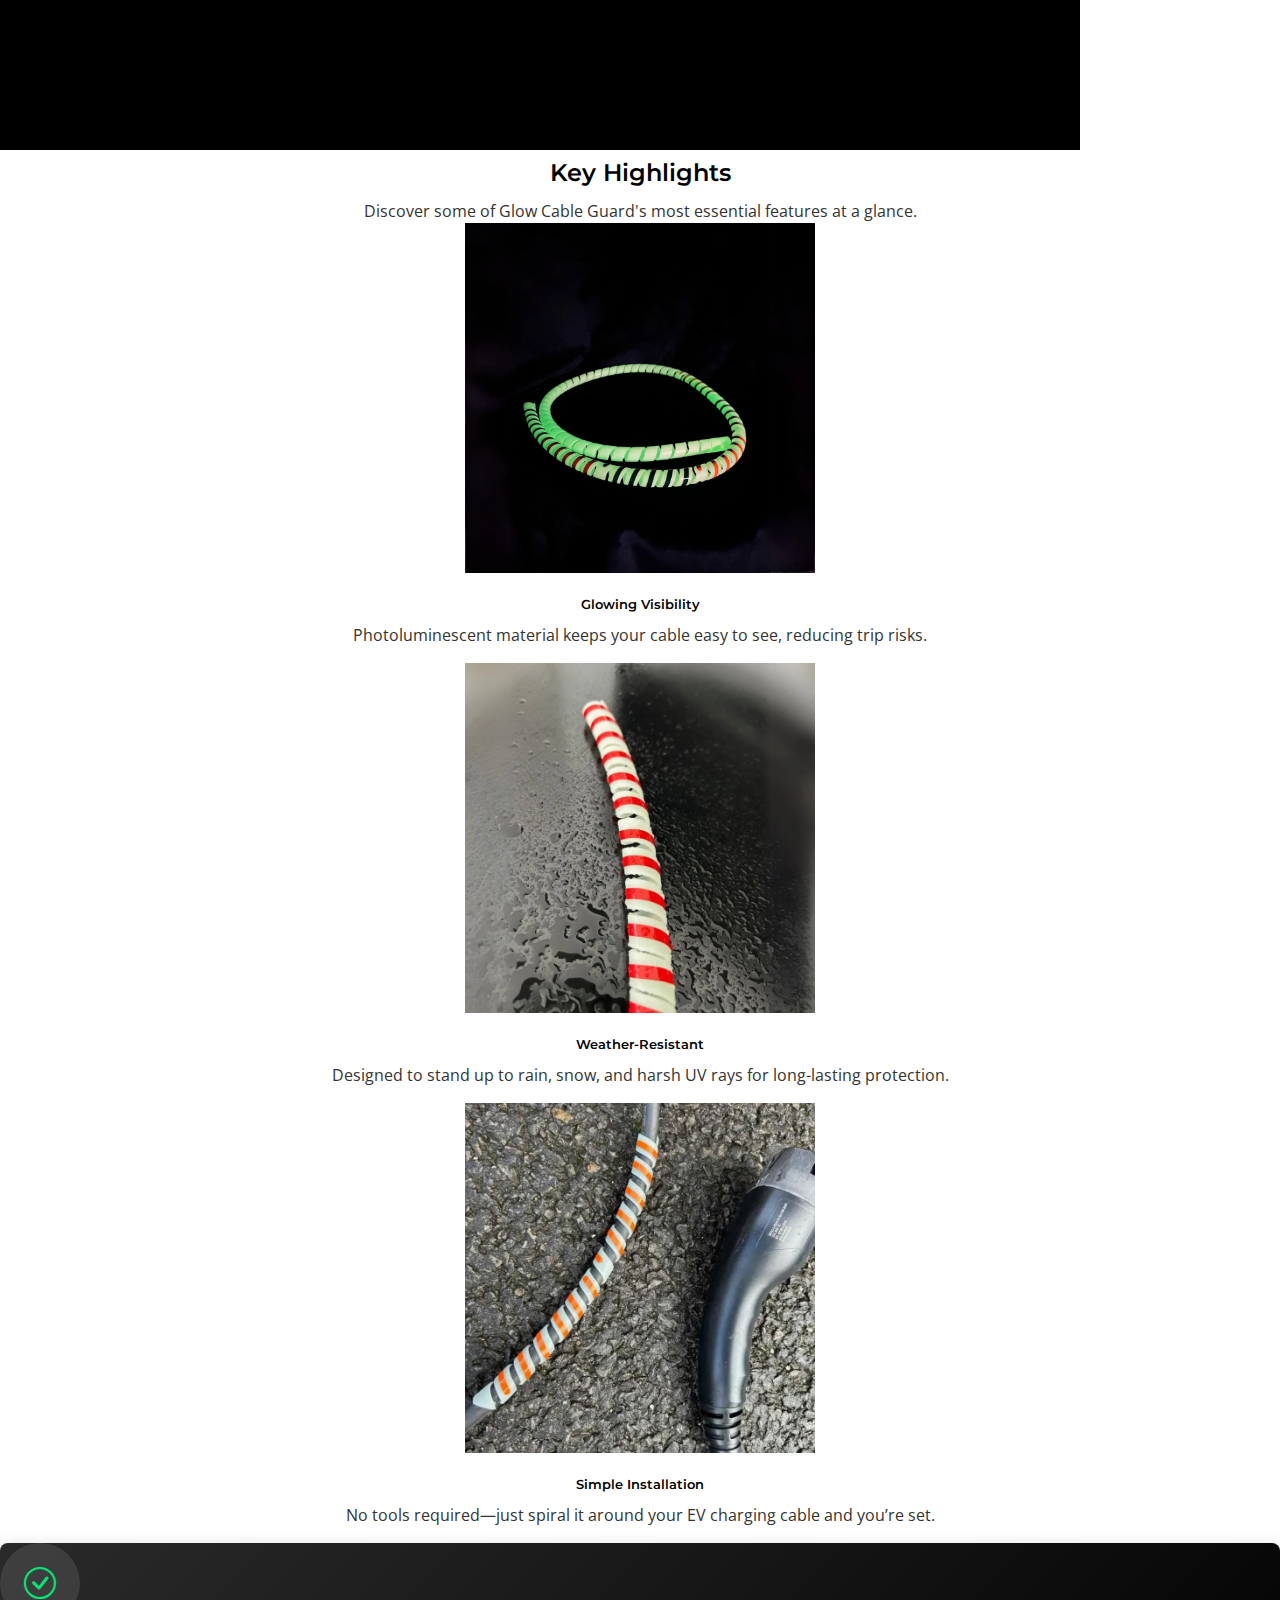
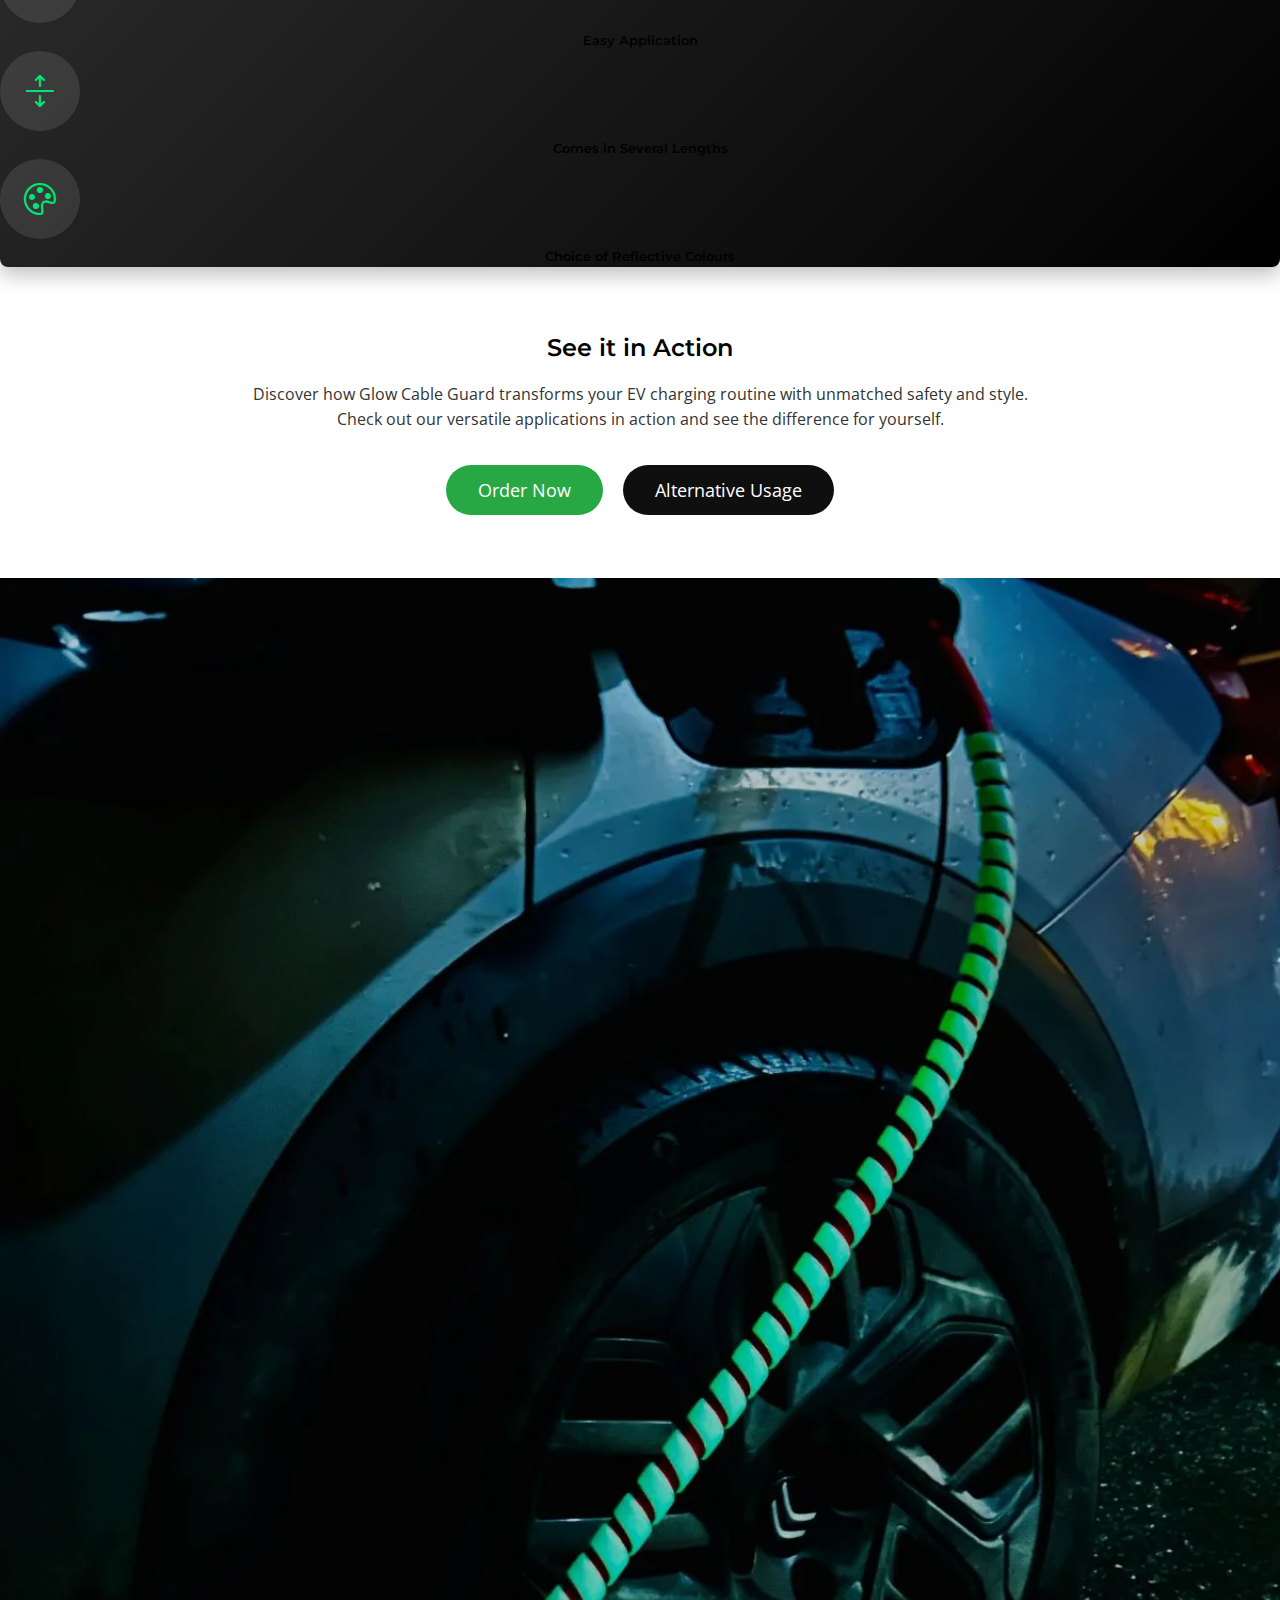
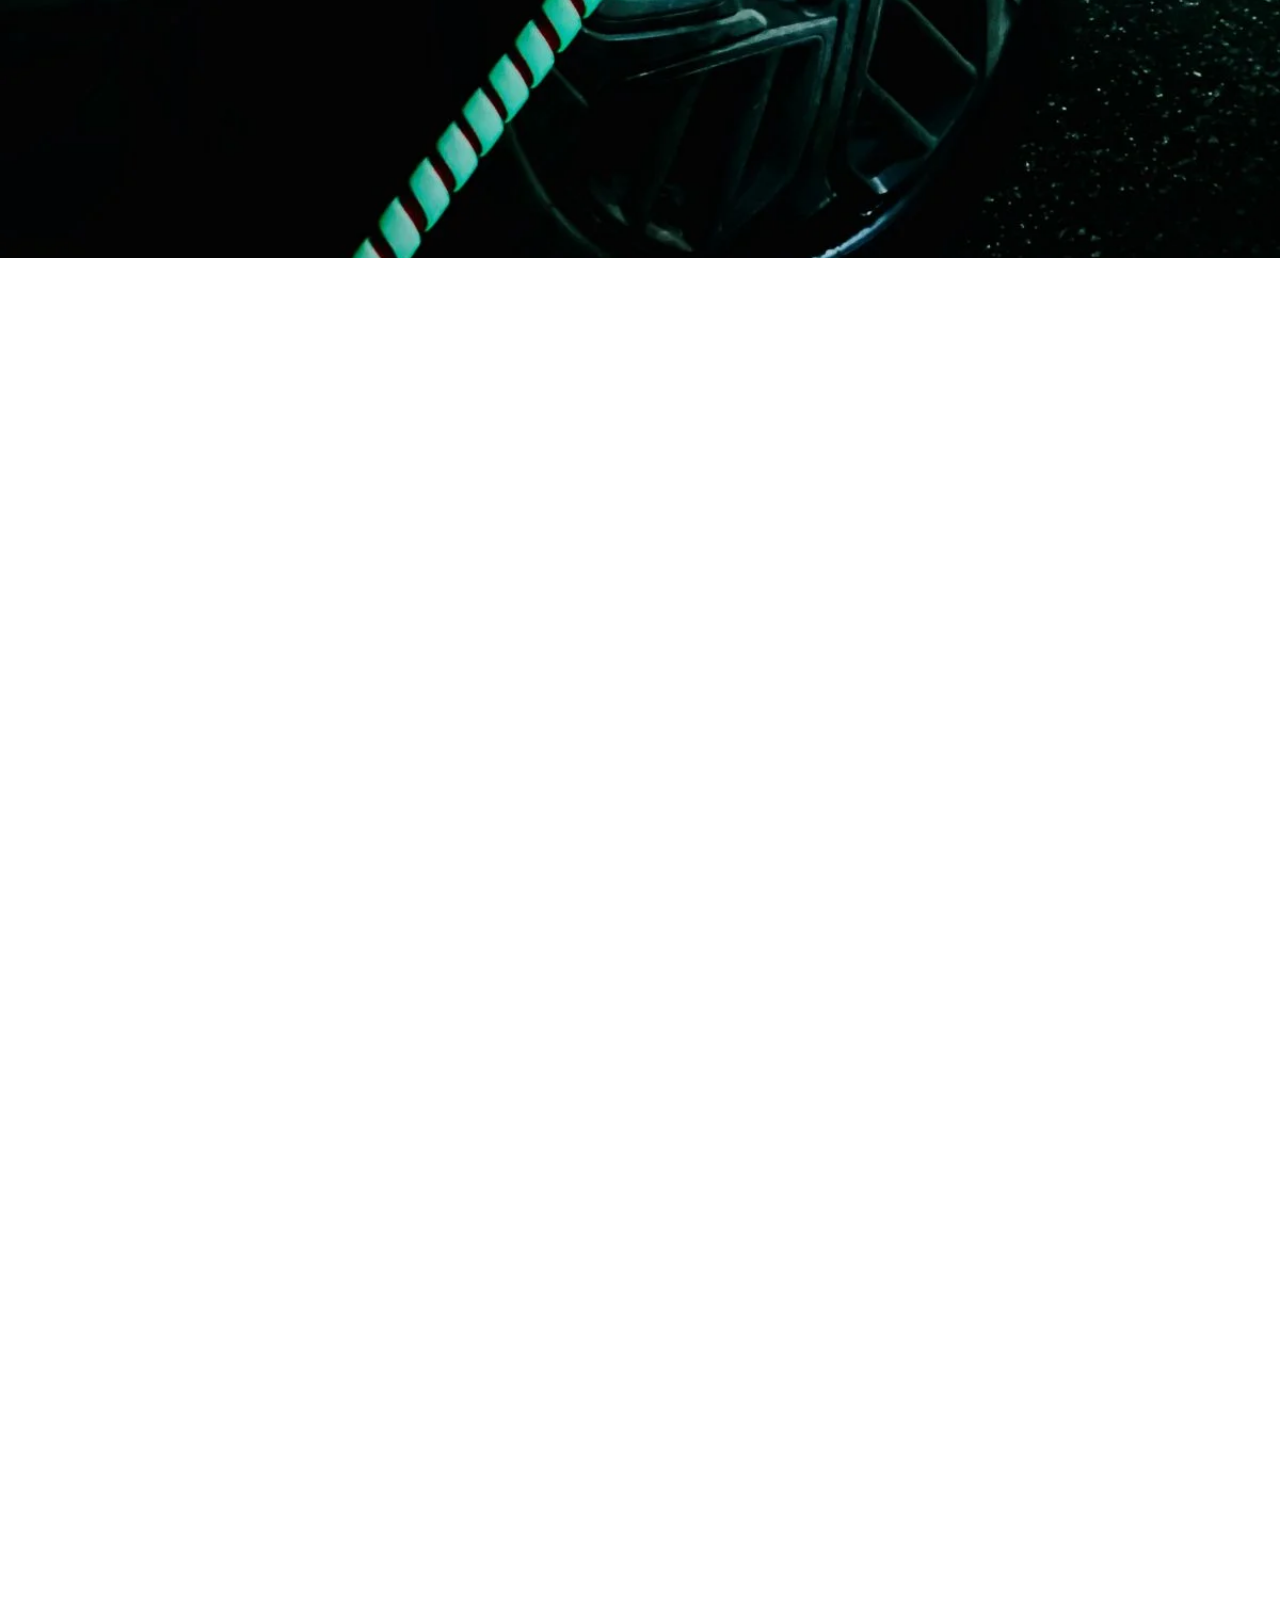
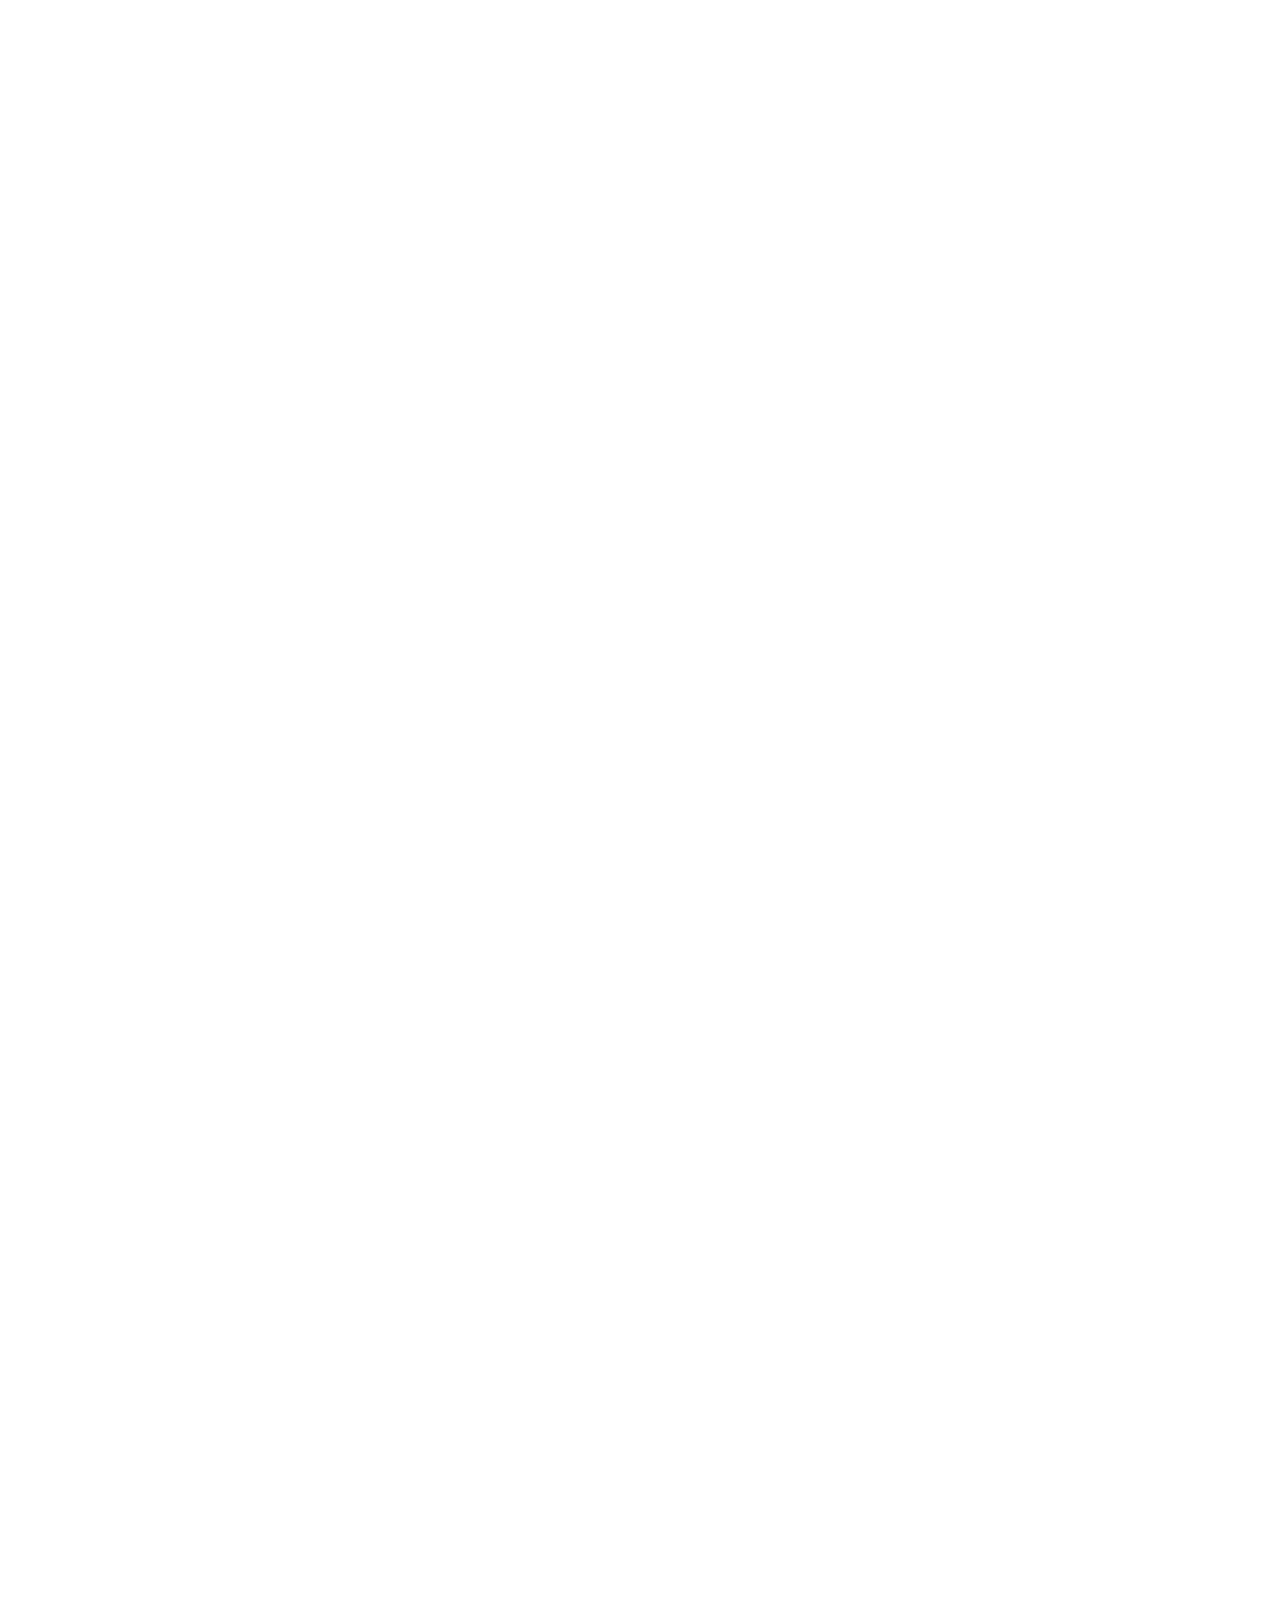
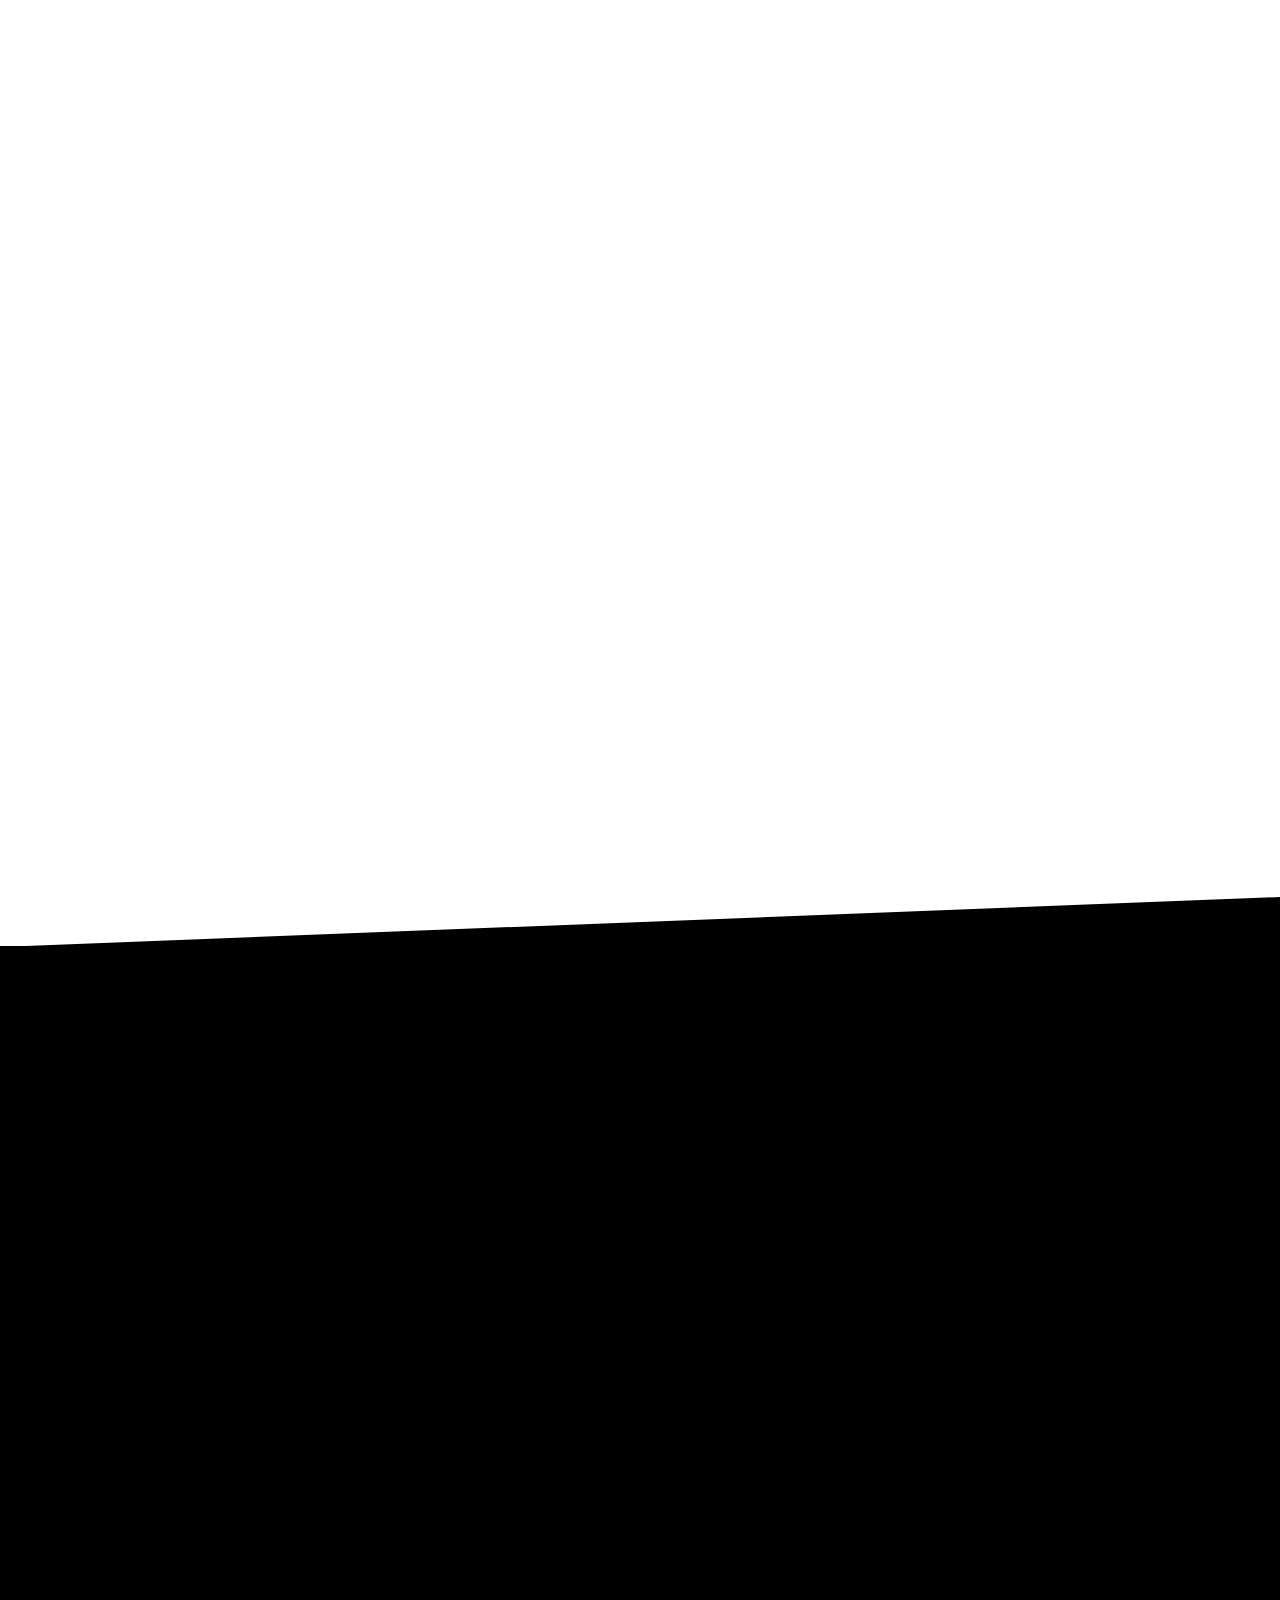
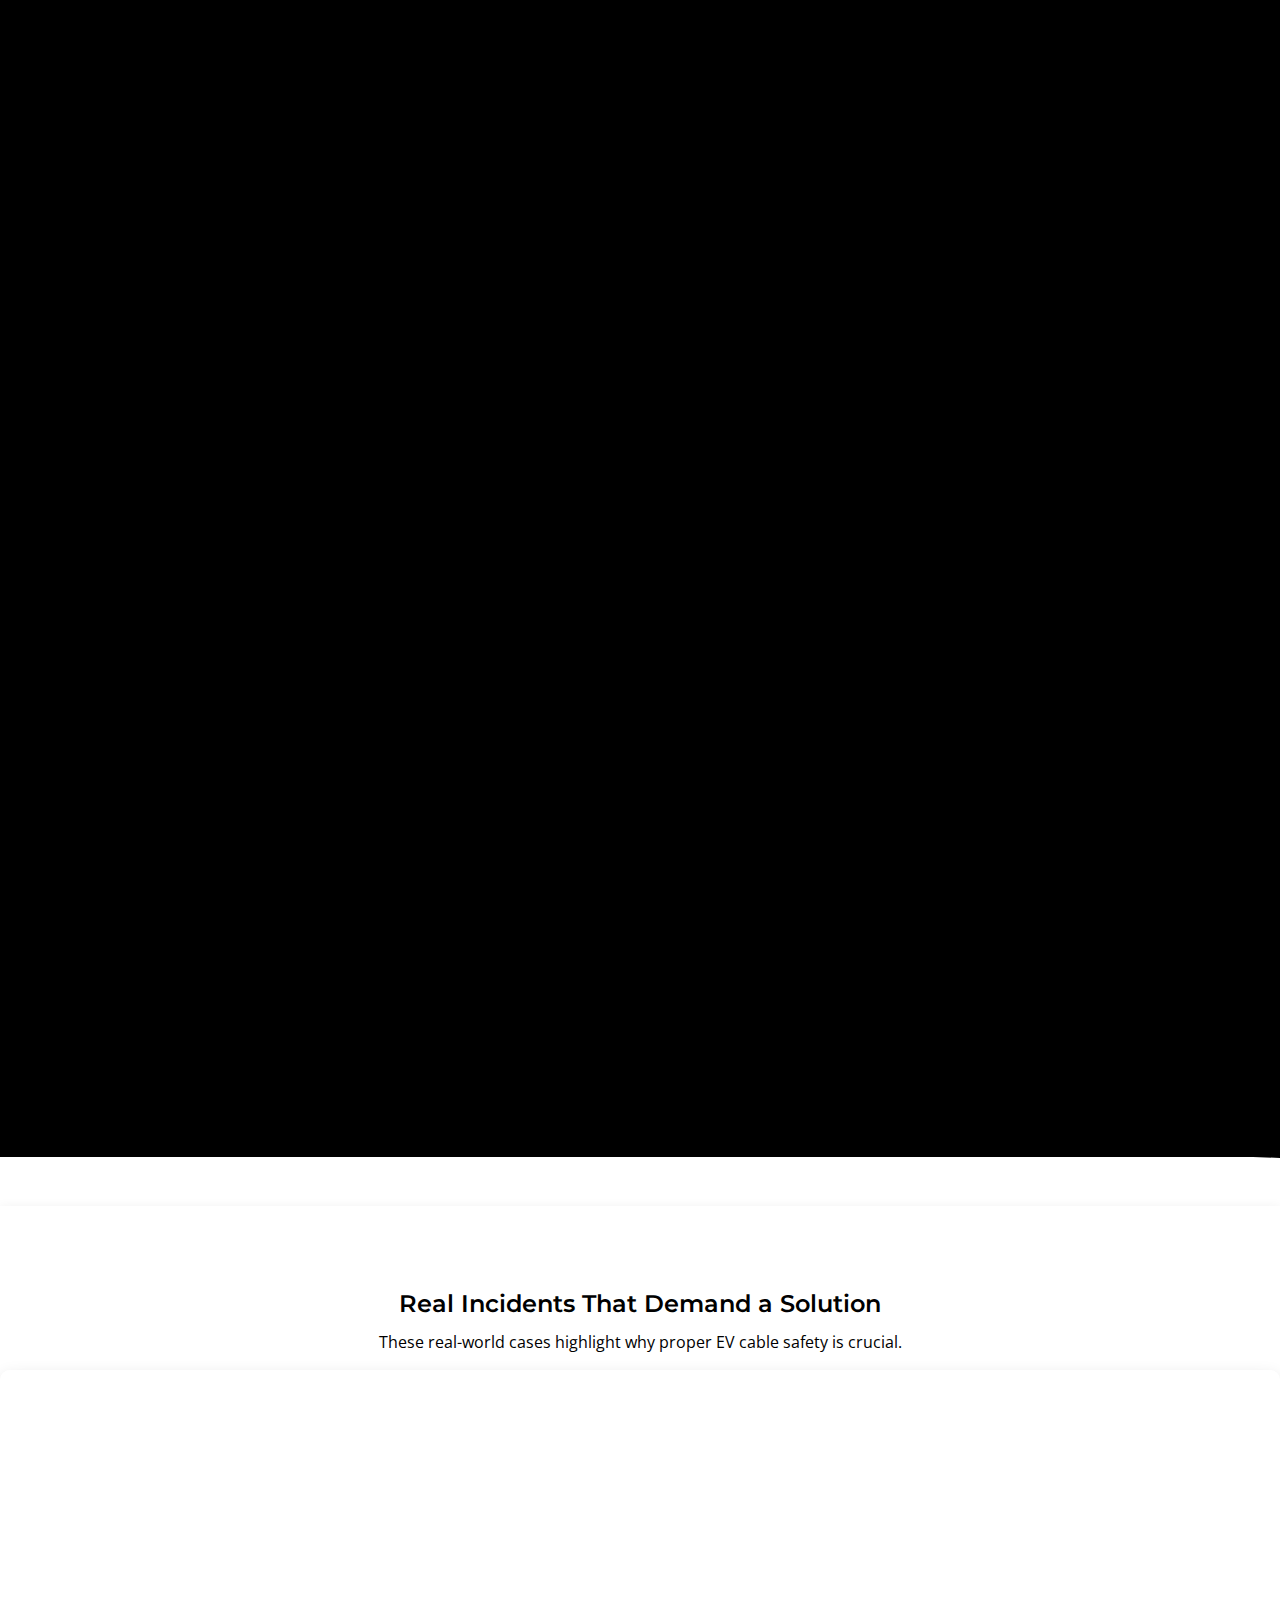
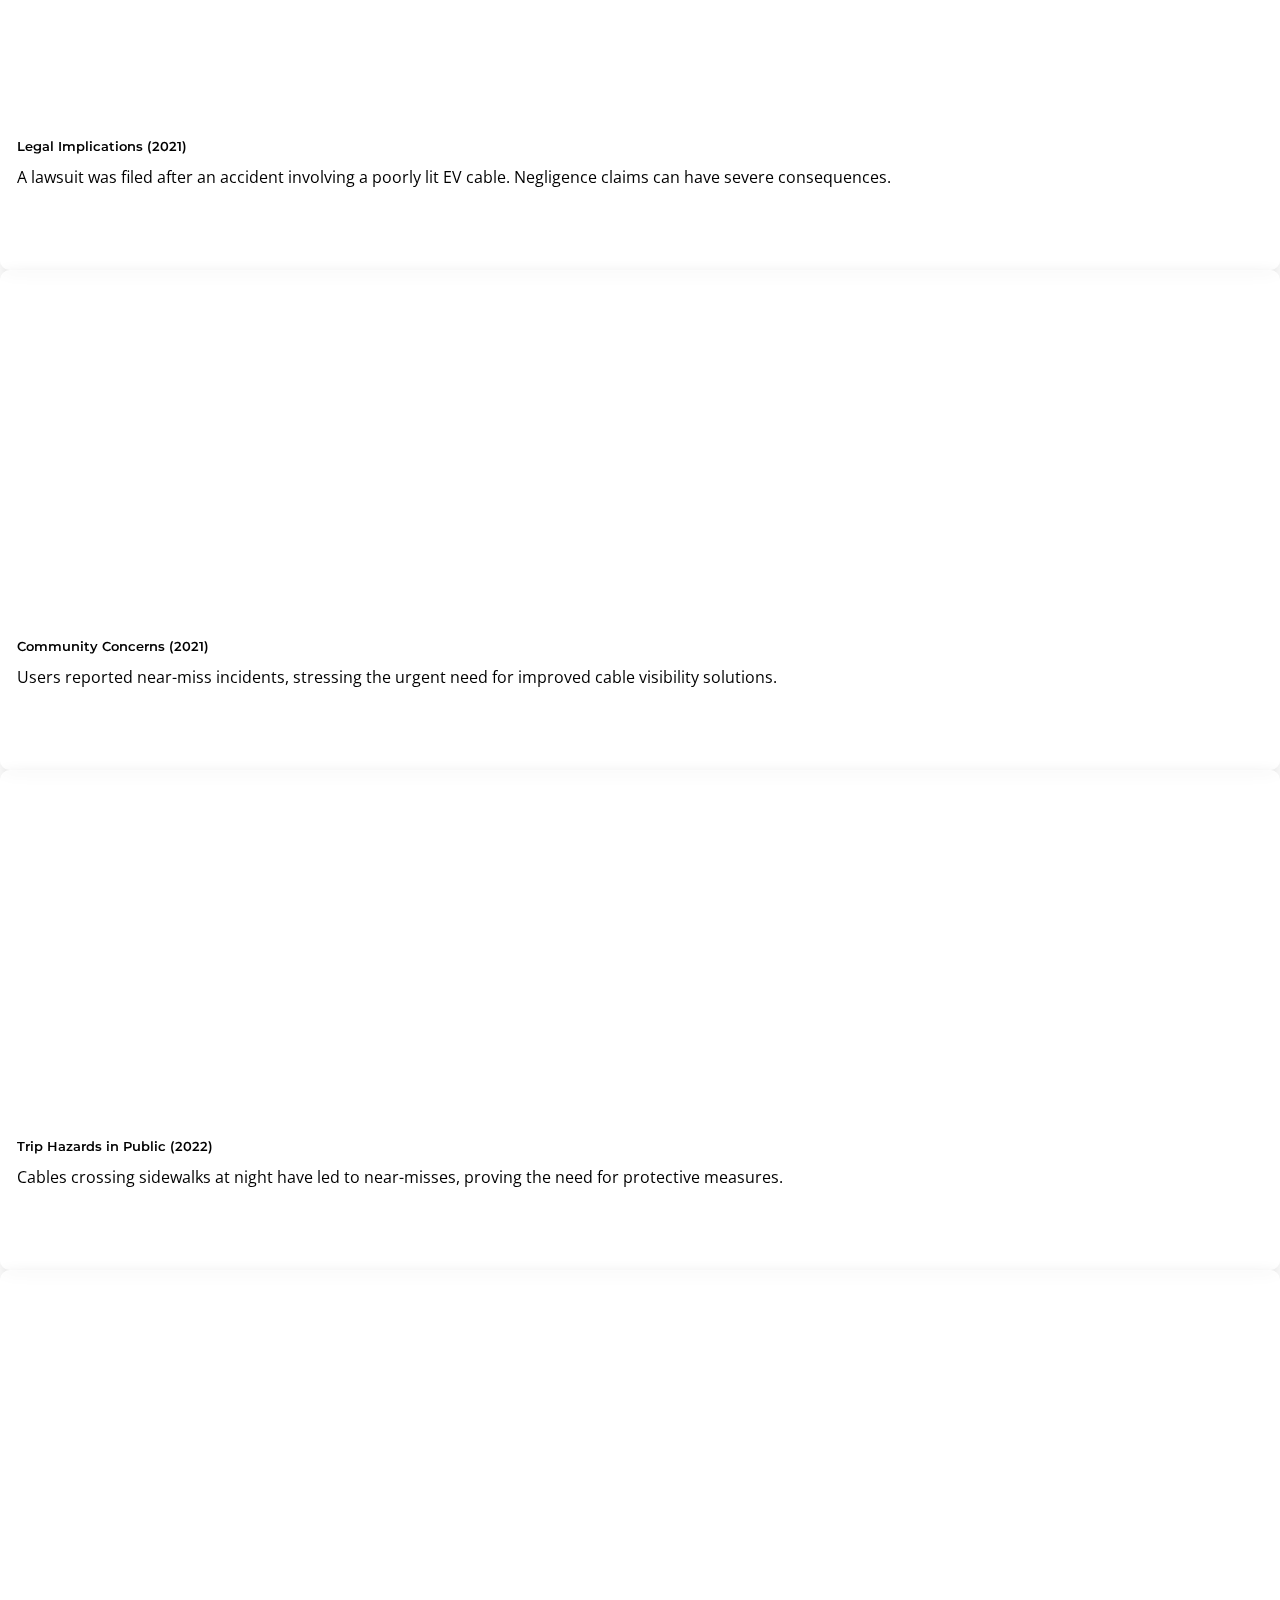
==== commit 27e60d14: "jpg to webp" ====
--- a/index.html
+++ b/index.html
@@ -227,7 +227,7 @@
       <p class="mb-4" style="color: #f0f0f0;">
         Buy now to prevent dangerous EV cable trips and protect your investment.
       </p>
-      <a href="#preorder" class="tech-button tech-button-accent">
+      <a href="preorder.html" class="tech-button tech-button-accent">
         Buy Now
       </a>
     </div>
@@ -310,7 +310,7 @@
             <div class="carousel-inner shadow rounded">
               <div class="carousel-item active">
                 <img
-                  src="glow-cable-guard-product-preview.jpg"
+                  src="glow-cable-guard-product-preview.webp"
                   class="d-block w-100"
                   alt="Glow Cable Guard - Daytime"
                   loading="lazy"
@@ -318,7 +318,7 @@
               </div>
               <div class="carousel-item">
                 <img
-                  src="glow-cable-guard-variant.jpg"
+                  src="glow-cable-guard-variant.webp"
                   class="d-block w-100"
                   alt="Glow Cable Guard - Nighttime"
                   loading="lazy"
@@ -326,7 +326,7 @@
               </div>
               <div class="carousel-item">
                 <img
-                  src="neon-green-glow-cable-guard.jpg"
+                  src="neon-green-glow-cable-guard.webp"
                   class="d-block w-100"
                   alt="Glow Cable Guard - Nighttime"
                   loading="lazy"
@@ -359,7 +359,7 @@
       <div class="row row-cols-1 row-cols-md-3 g-4 mb-5">
         <div class="col">
           <div class="card h-100 text-center">
-            <img src="glow-cable-guard-product-preview-2.jpg" class="card-img-top" alt="Glowing feature" loading="lazy" style="min-height:350px;" />
+            <img src="glow-cable-guard-product-preview-2.webp" class="card-img-top" alt="Glowing feature" loading="lazy" style="min-height:350px;" />
             <div class="card-body">
               <h5 class="card-title">Glowing Visibility</h5>
               <p class="card-text">
@@ -370,7 +370,7 @@
         </div>
         <div class="col">
           <div class="card h-100 text-center">
-            <img src="all-weather-resistant-2.jpg" class="card-img-top" alt="Weather-resistant feature" loading="lazy" style="min-height:350px;" />
+            <img src="all-weather-resistant-2.webp" class="card-img-top" alt="Weather-resistant feature" loading="lazy" style="min-height:350px;" />
             <div class="card-body">
               <h5 class="card-title">Weather-Resistant</h5>
               <p class="card-text">
@@ -381,7 +381,7 @@
         </div>
         <div class="col">
           <div class="card h-100 text-center">
-            <img src="tool-free-installation.jpg" class="card-img-top" alt="Easy installation feature" loading="lazy" style="min-height:350px;" />
+            <img src="tool-free-installation.webp" class="card-img-top" alt="Easy installation feature" loading="lazy" style="min-height:350px;" />
             <div class="card-body">
               <h5 class="card-title">Simple Installation</h5>
               <p class="card-text">
@@ -442,7 +442,7 @@
           <div class="row mt-4 uniform-images">
             <div class="col-md-3 mb-3">
               <img 
-                src="charging-image-1.jpg"
+                src="charging-image-1.webp"
                 alt="Glow Cable Guard Charging 1"
                 class="img-fluid rounded shadow"
                 loading="lazy"
@@ -450,7 +450,7 @@
             </div>
             <div class="col-md-3 mb-3">
               <img 
-                src="glow-cable-guard-charging-3.jpg"
+                src="glow-cable-guard-charging-3.webp"
                 alt="Glow Cable Guard Charging 3"
                 class="img-fluid rounded shadow"
                 loading="lazy"
@@ -458,7 +458,7 @@
             </div>
             <div class="col-md-3 mb-3">
               <img 
-                src="glow-cable-guard-charging-4.jpg"
+                src="glow-cable-guard-charging-4.webp"
                 alt="Glow Cable Guard Charging 4"
                 class="img-fluid rounded shadow"
                 loading="lazy"
@@ -466,7 +466,7 @@
             </div>
             <div class="col-md-3 mb-3">
               <img 
-                src="charging-image-2.jpg"
+                src="charging-image-2.webp"
                 alt="Glow Cable Guard Charging 2"
                 class="img-fluid rounded shadow"
                 loading="lazy"
@@ -563,7 +563,7 @@
         <!-- Card 1 -->
         <div class="col-md-6 col-lg-3">
           <div class="smokey-card h-100">
-            <img src="legal-case.jpg" class="card-img-top" alt="Legal case" loading="lazy">
+            <img src="legal-case.webp" class="card-img-top" alt="Legal case" loading="lazy">
             <div class="card-body">
               <h5 class="card-title">Legal Implications (2021)</h5>
               <p class="card-text">
@@ -576,7 +576,7 @@
         <!-- Card 2 -->
         <div class="col-md-6 col-lg-3">
           <div class="smokey-card h-100">
-            <img src="community-concern.jpg" class="card-img-top" alt="Community concern" loading="lazy">
+            <img src="community-concern.webp" class="card-img-top" alt="Community concern" loading="lazy">
             <div class="card-body">
               <h5 class="card-title">Community Concerns (2021)</h5>
               <p class="card-text">
@@ -589,7 +589,7 @@
         <!-- Card 3 -->
         <div class="col-md-6 col-lg-3">
           <div class="smokey-card h-100">
-            <img src="public-trip-hazard.jpg" class="card-img-top" alt="Public trip hazard" loading="lazy">
+            <img src="public-trip-hazard.webp" class="card-img-top" alt="Public trip hazard" loading="lazy">
             <div class="card-body">
               <h5 class="card-title">Trip Hazards in Public (2022)</h5>
               <p class="card-text">
@@ -602,7 +602,7 @@
         <!-- Card 4 -->
         <div class="col-md-6 col-lg-3">
           <div class="smokey-card h-100">
-            <img src="insurance-concerns.jpg" class="card-img-top" alt="Insurance concerns" loading="lazy">
+            <img src="insurance-concerns.webp" class="card-img-top" alt="Insurance concerns" loading="lazy">
             <div class="card-body">
               <h5 class="card-title">Insurance Risks (2024)</h5>
               <p class="card-text">
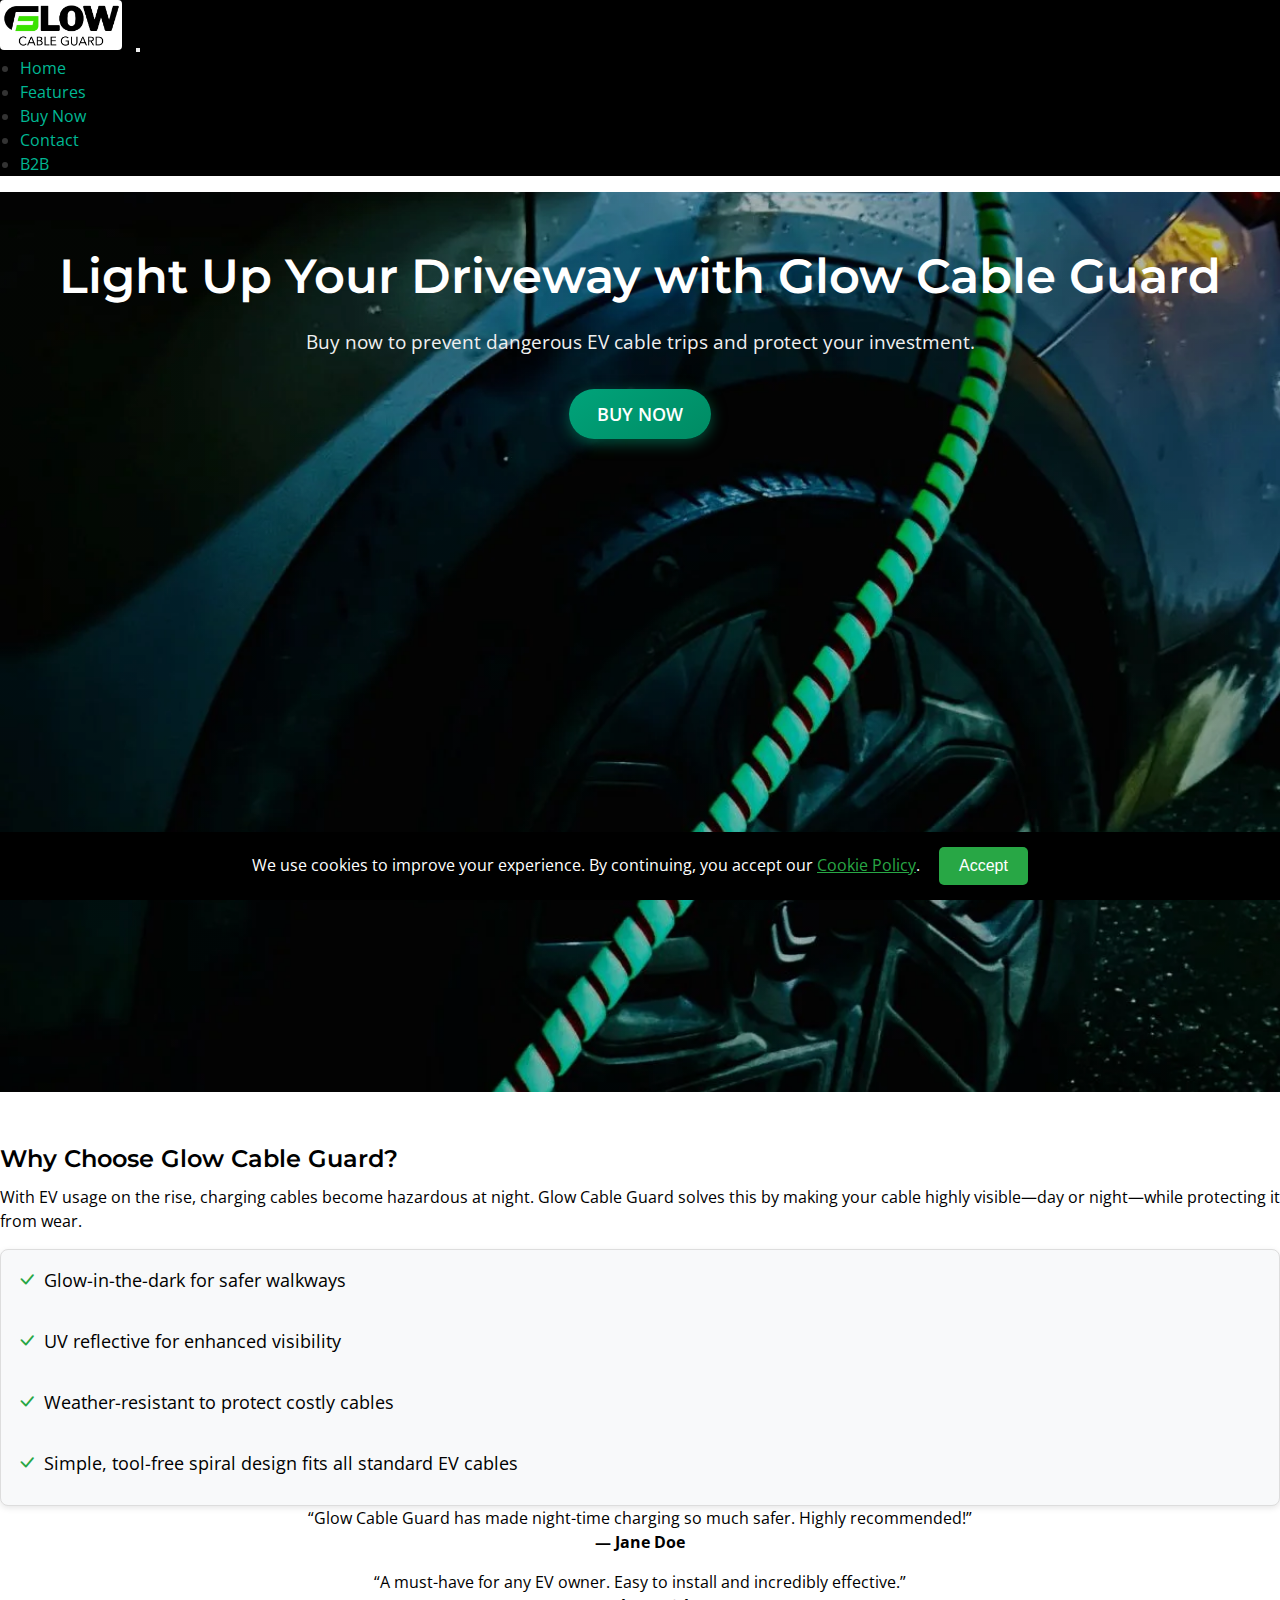
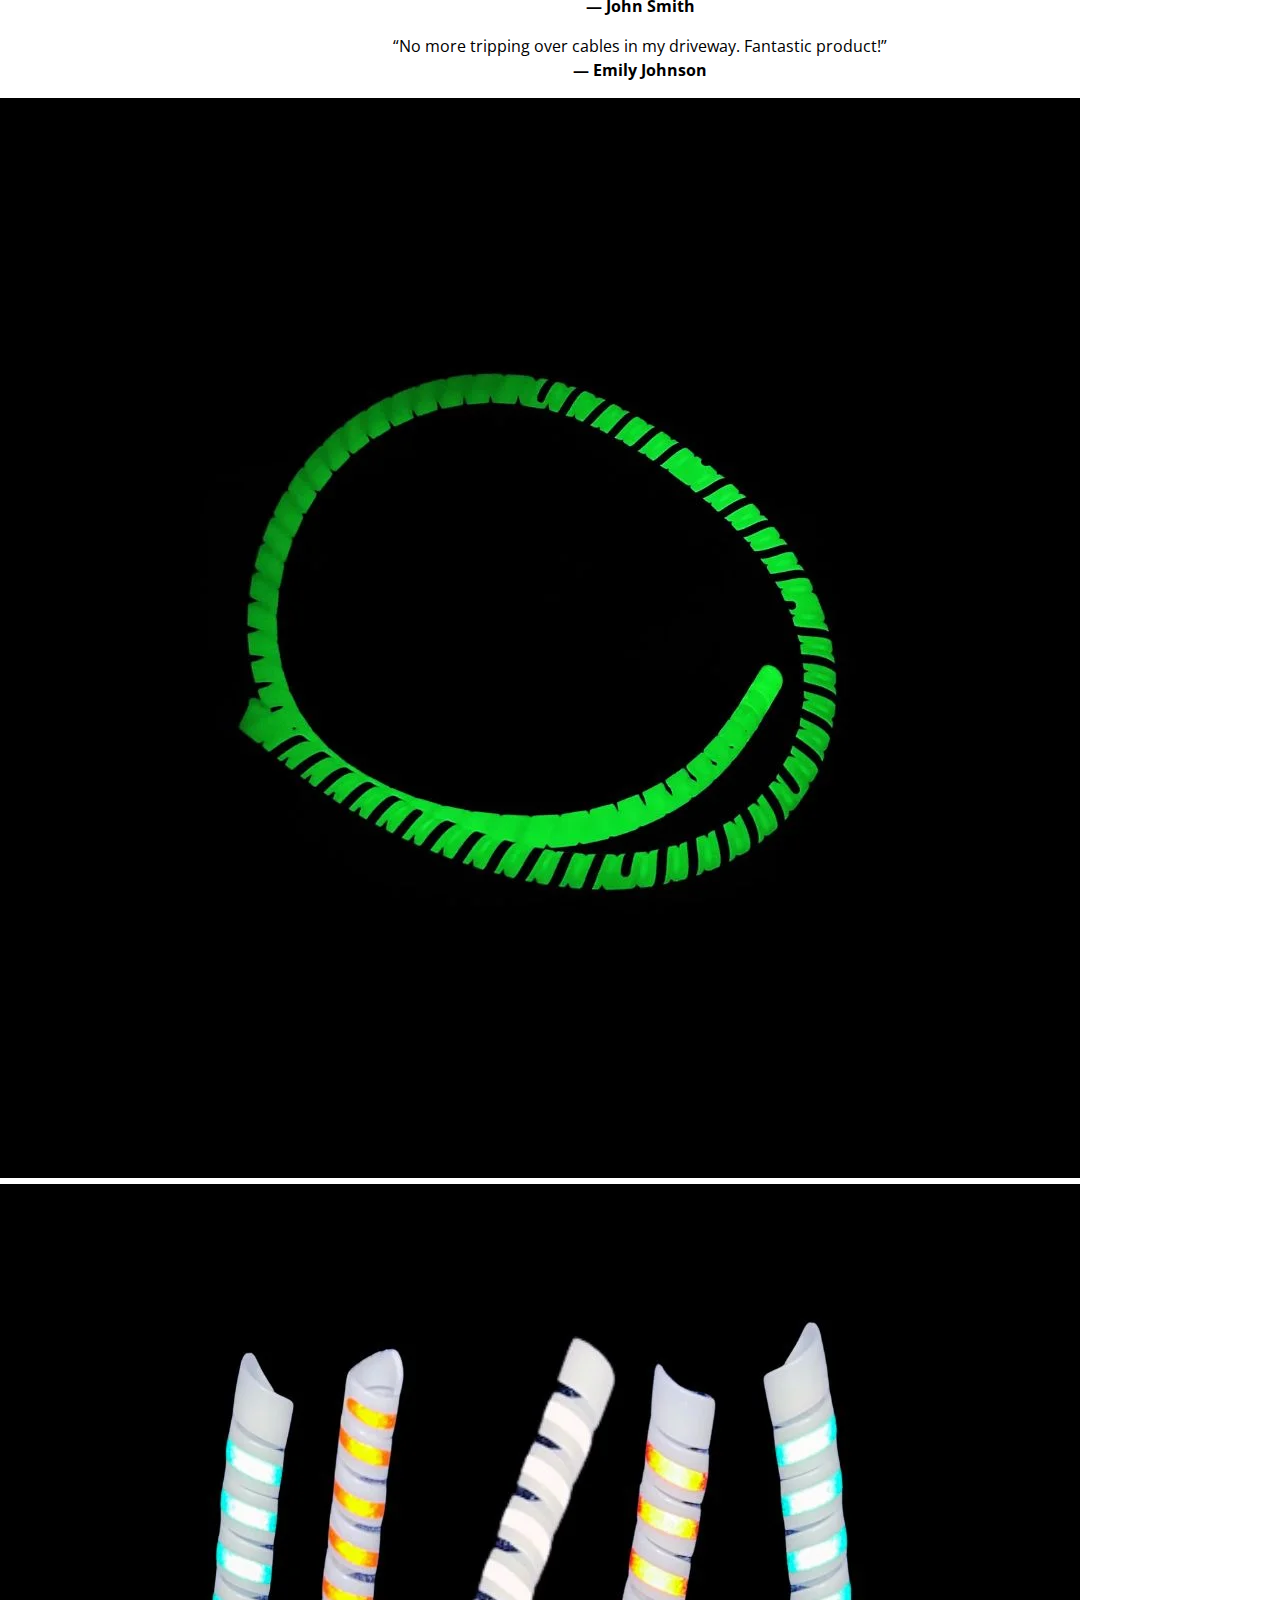
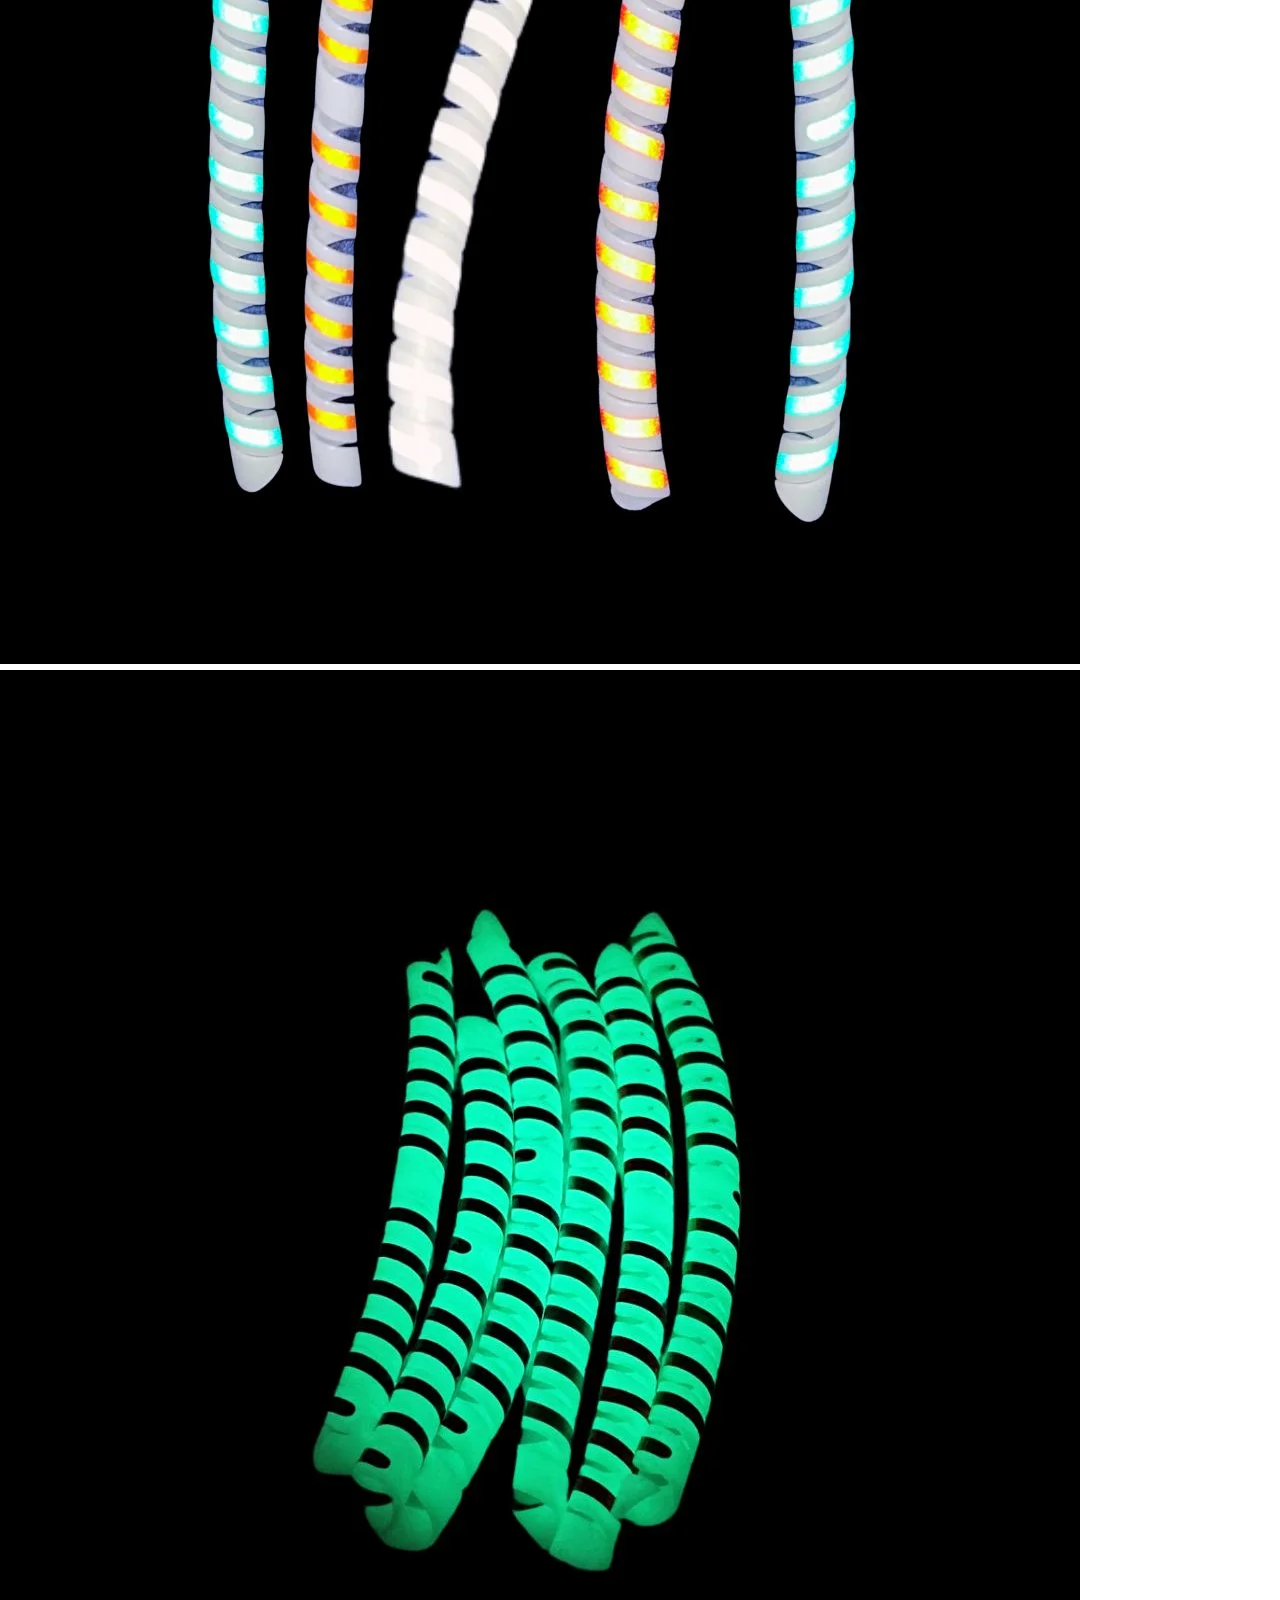
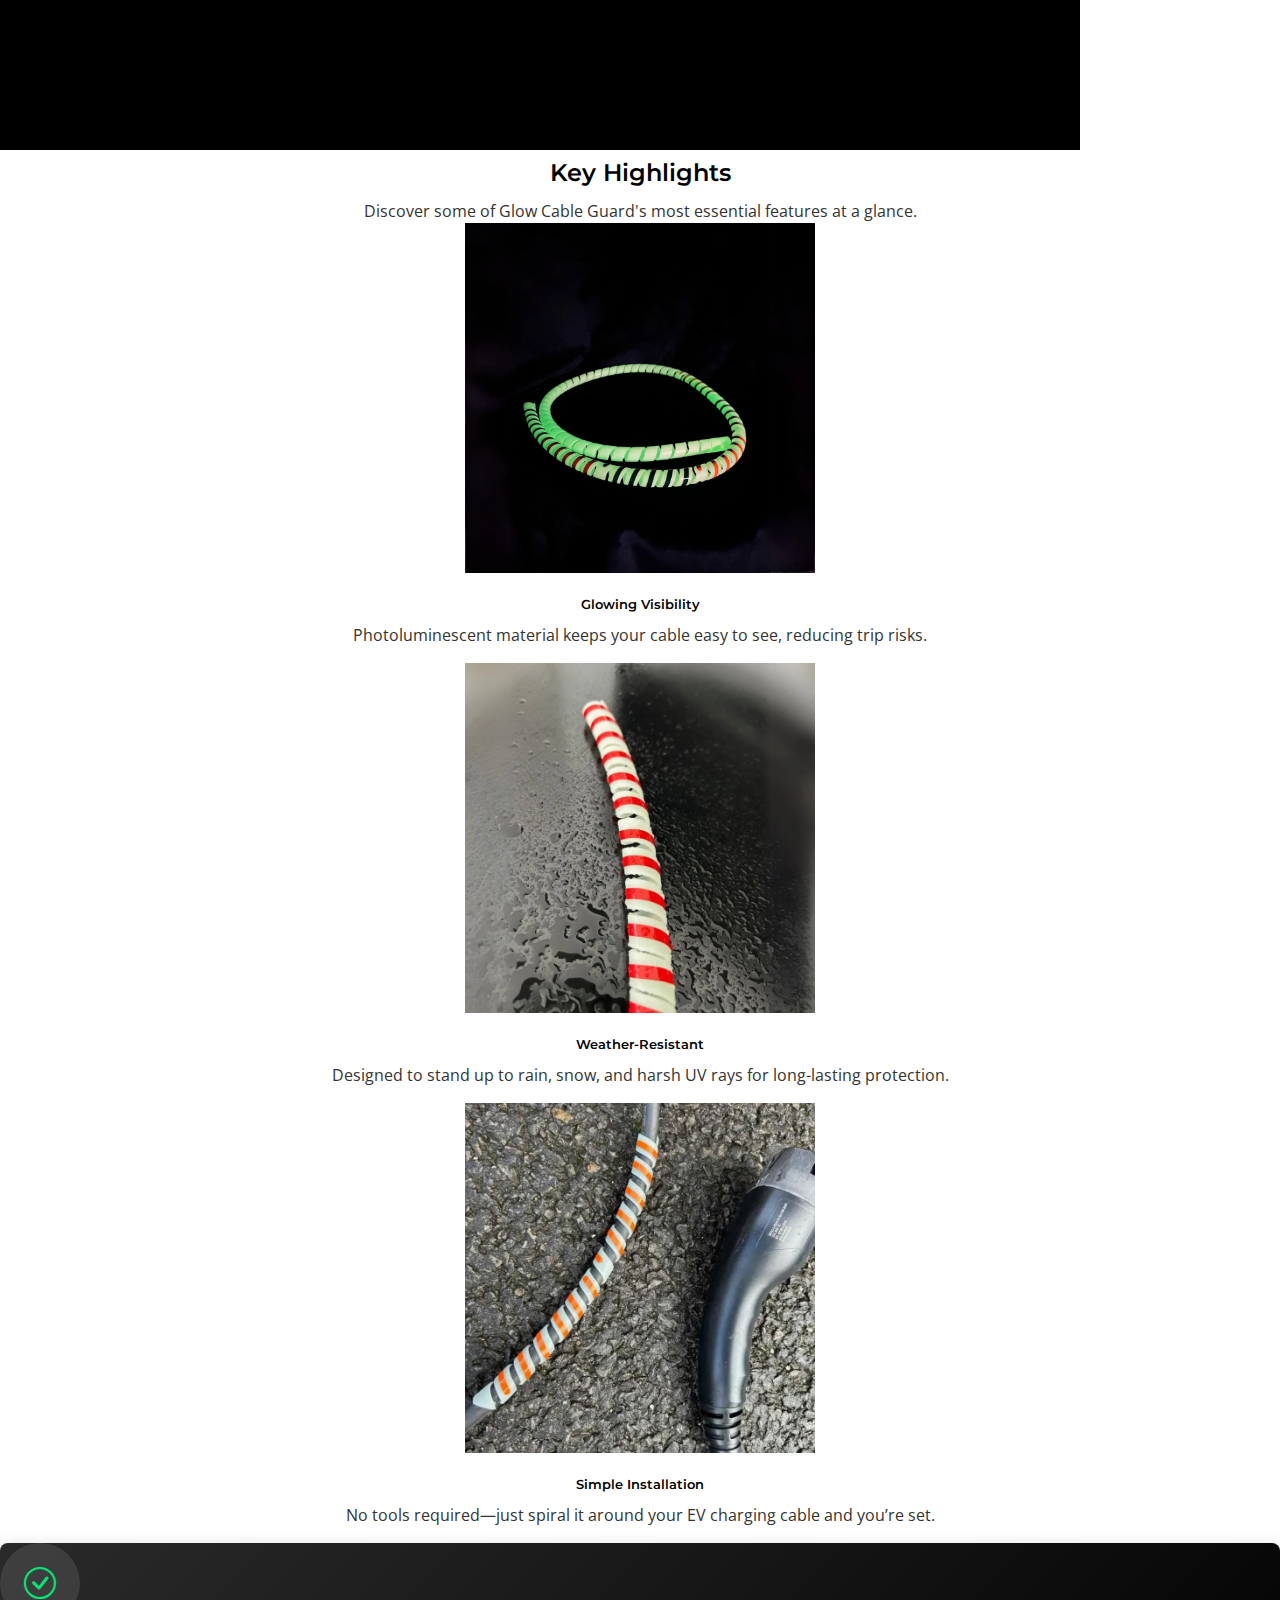
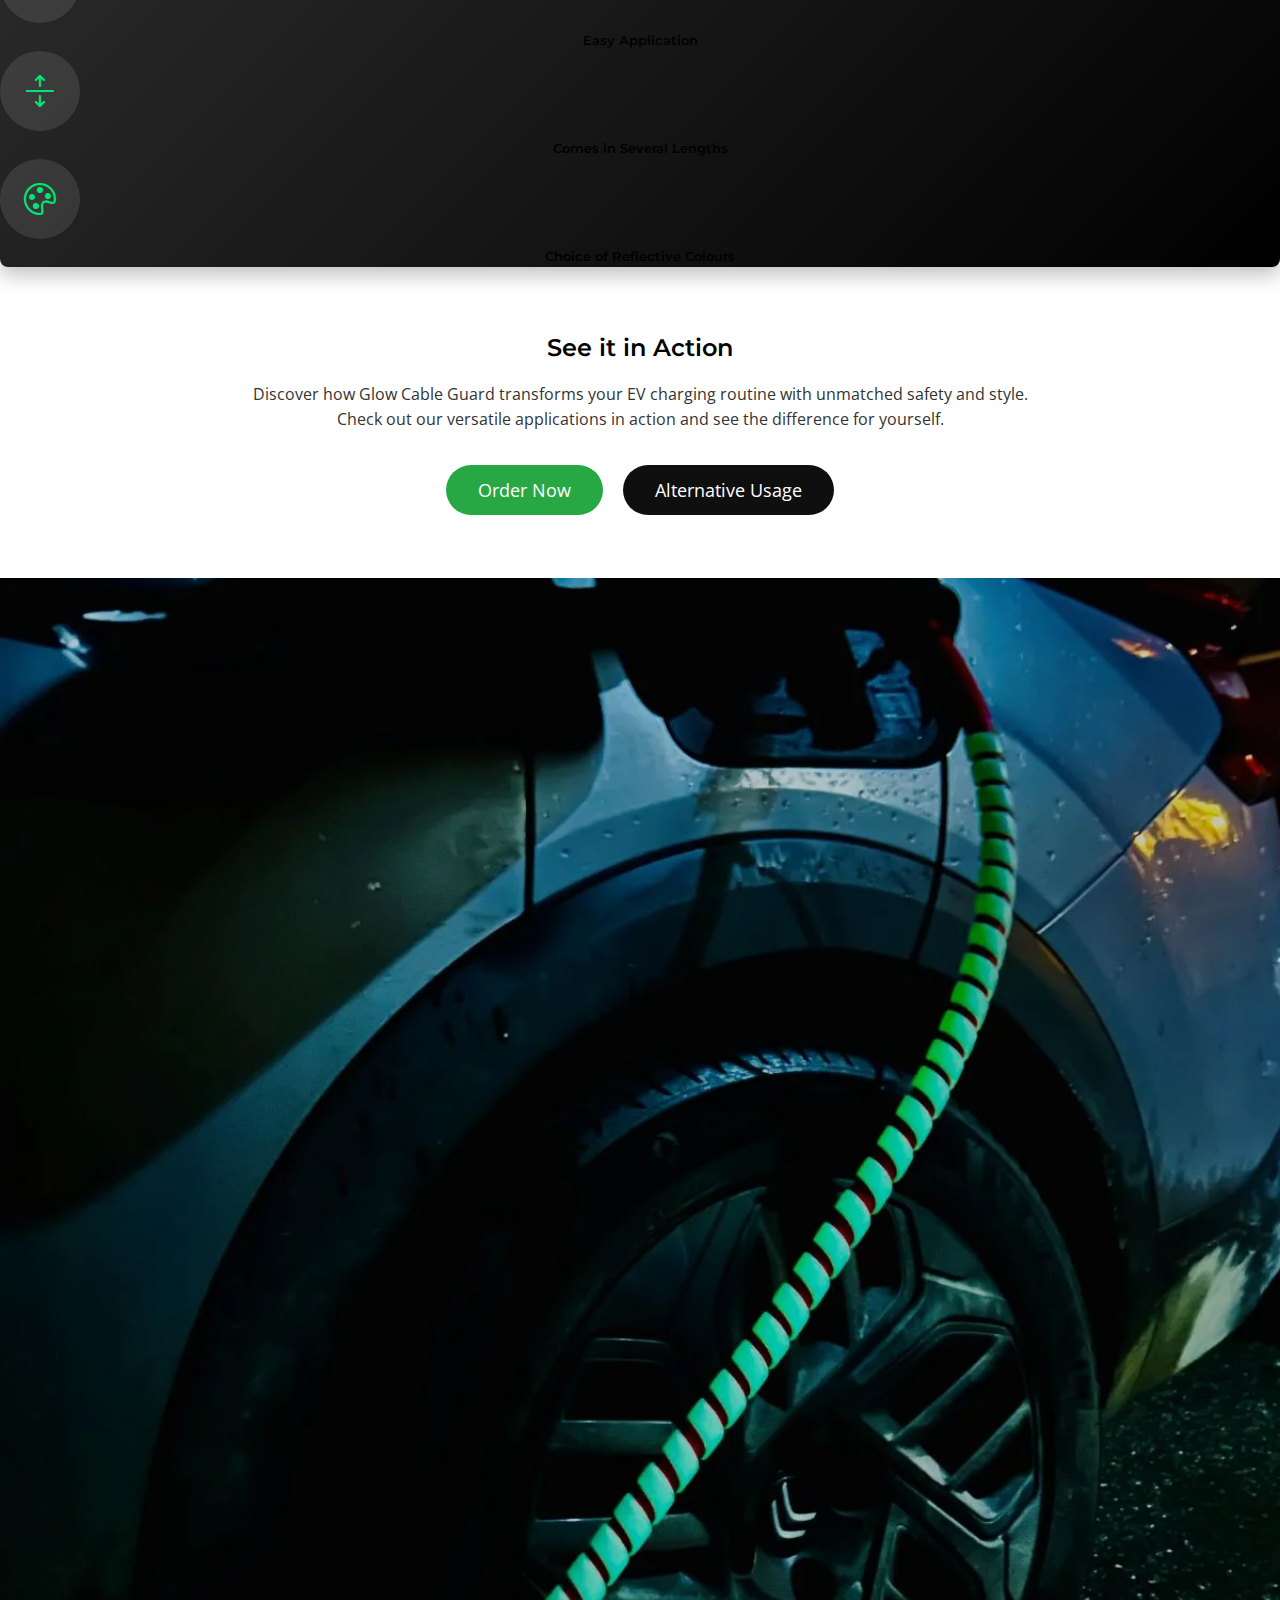
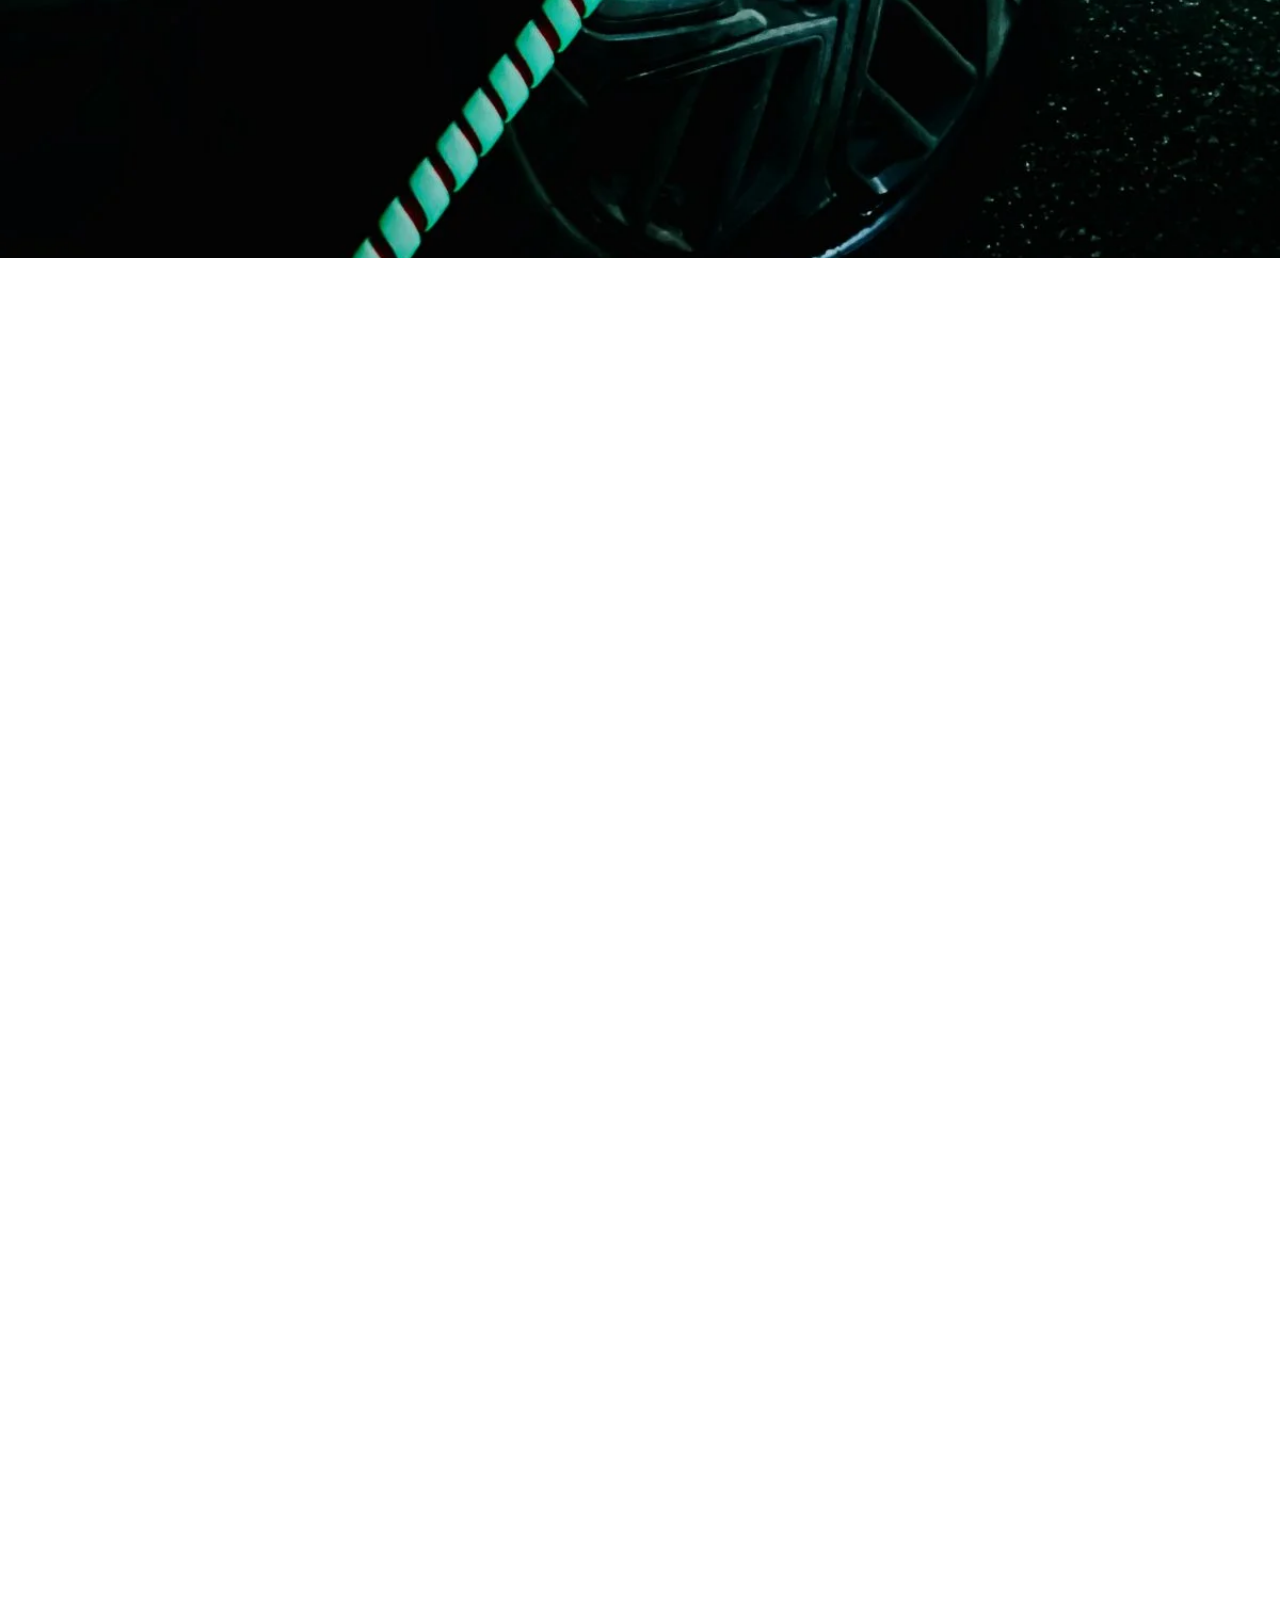
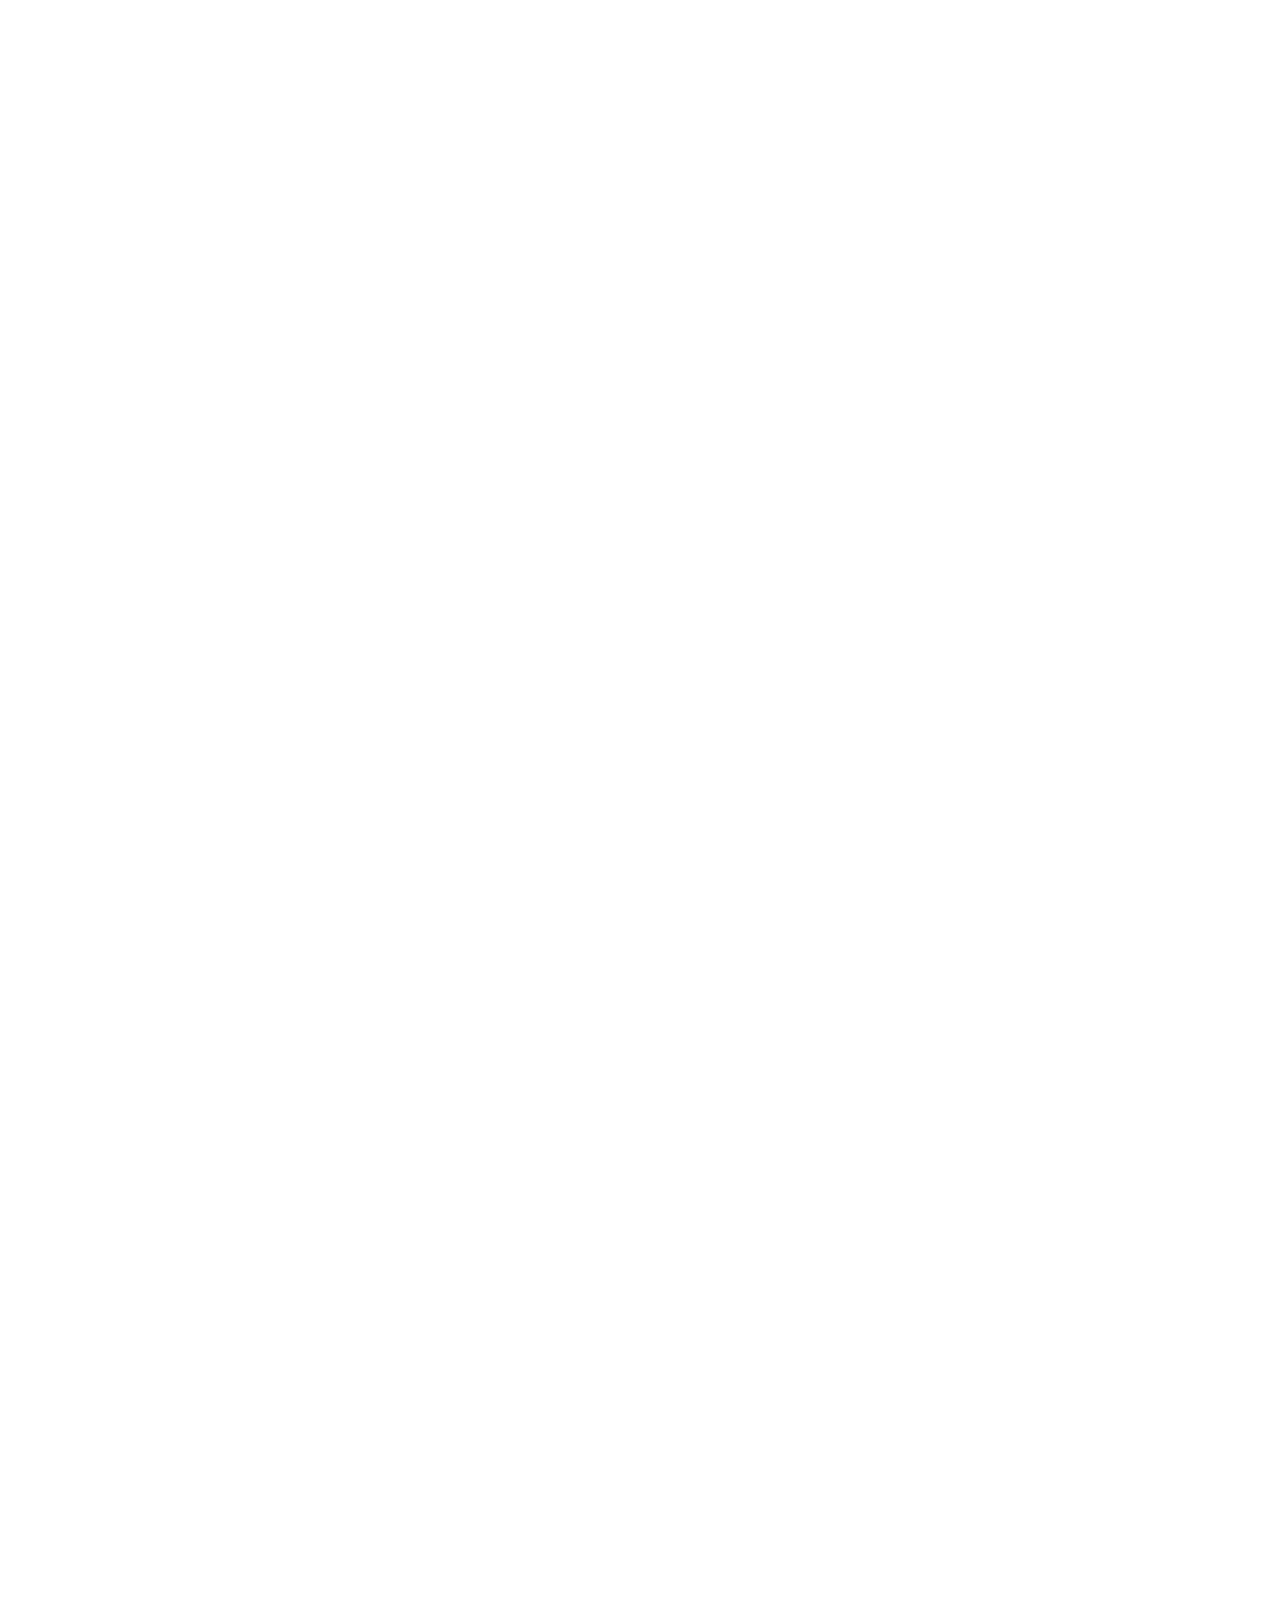
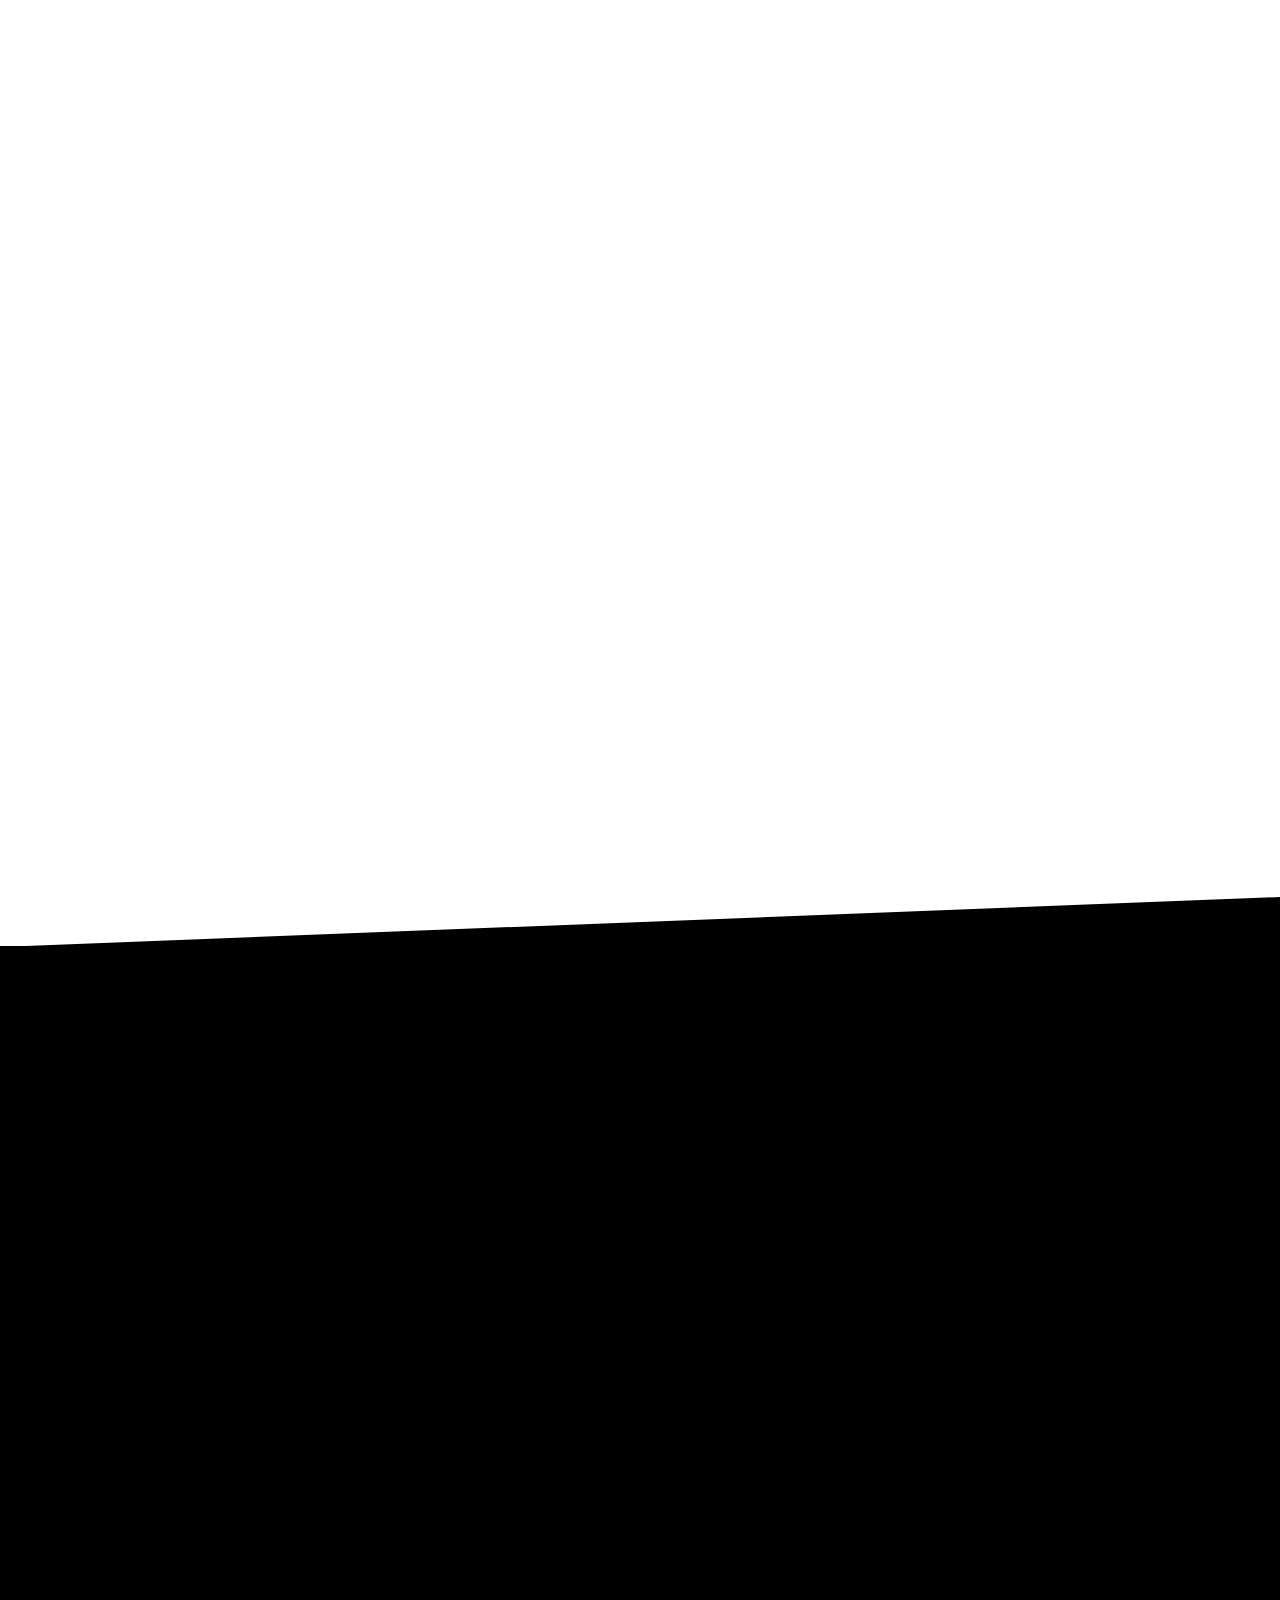
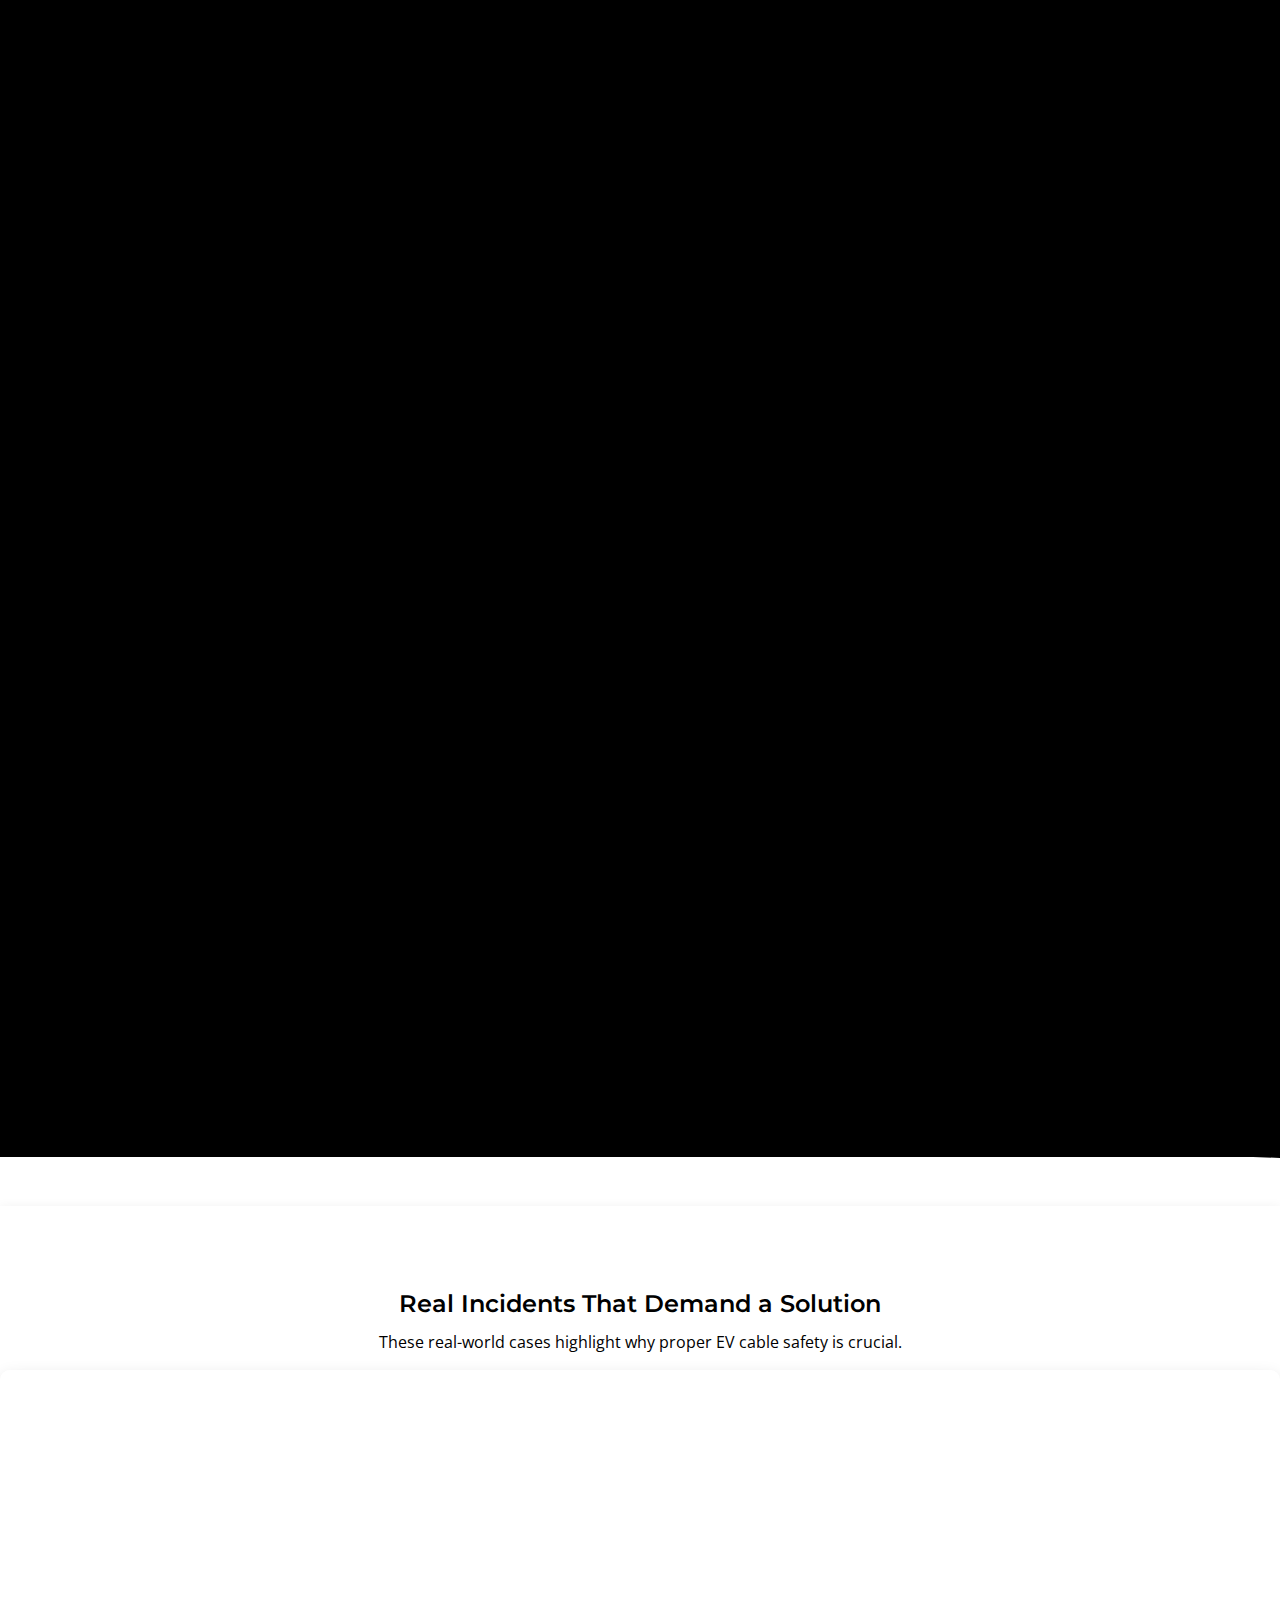
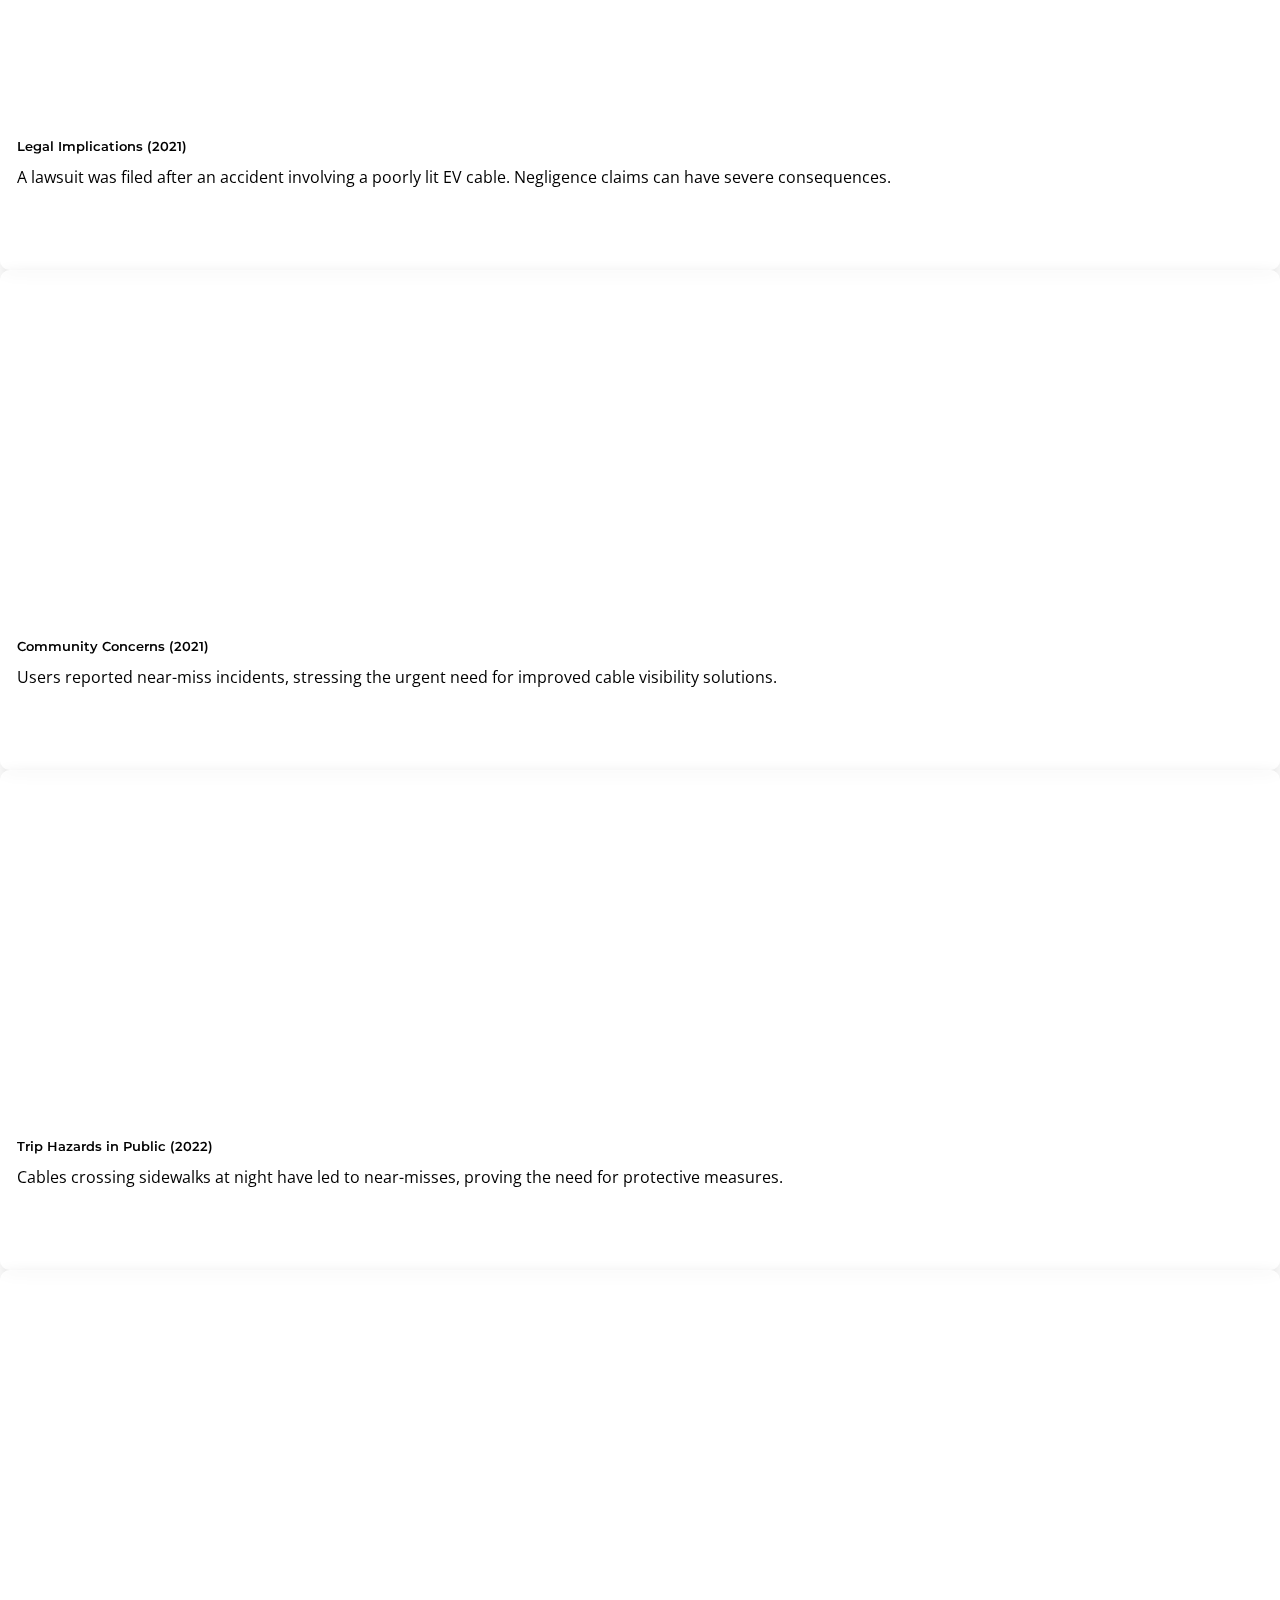
==== commit a5d69f84: "update" ====
--- a/index.html
+++ b/index.html
@@ -174,6 +174,15 @@
   <link rel="icon" type="image/jpeg" href="glow-cable-guard-logo-50x50.jpg">
   <meta property="og:url" content="https://glowcableguard.co.uk">
 </head>
+<!-- Google tag (gtag.js) -->
+<script async src="https://www.googletagmanager.com/gtag/js?id=G-PCG3Y1BCHV"></script>
+<script>
+  window.dataLayer = window.dataLayer || [];
+  function gtag(){dataLayer.push(arguments);}
+  gtag('js', new Date());
+
+  gtag('config', 'G-PCG3Y1BCHV');
+</script>
 <body>
   <!-- =========================
        NAVBAR
--- a/index.css
+++ b/index.css
@@ -8,7 +8,7 @@
   min-height: 100vh;
   background: 
     linear-gradient(rgba(0,0,0,0.1), rgba(0,0,0,0.1)), 
-    url("charging-image-1.jpg") center center/cover no-repeat;
+    url("charging-image-1.webp") center center/cover no-repeat;
   color: var(--white);
   padding: 3rem 1rem;
   display: flex;
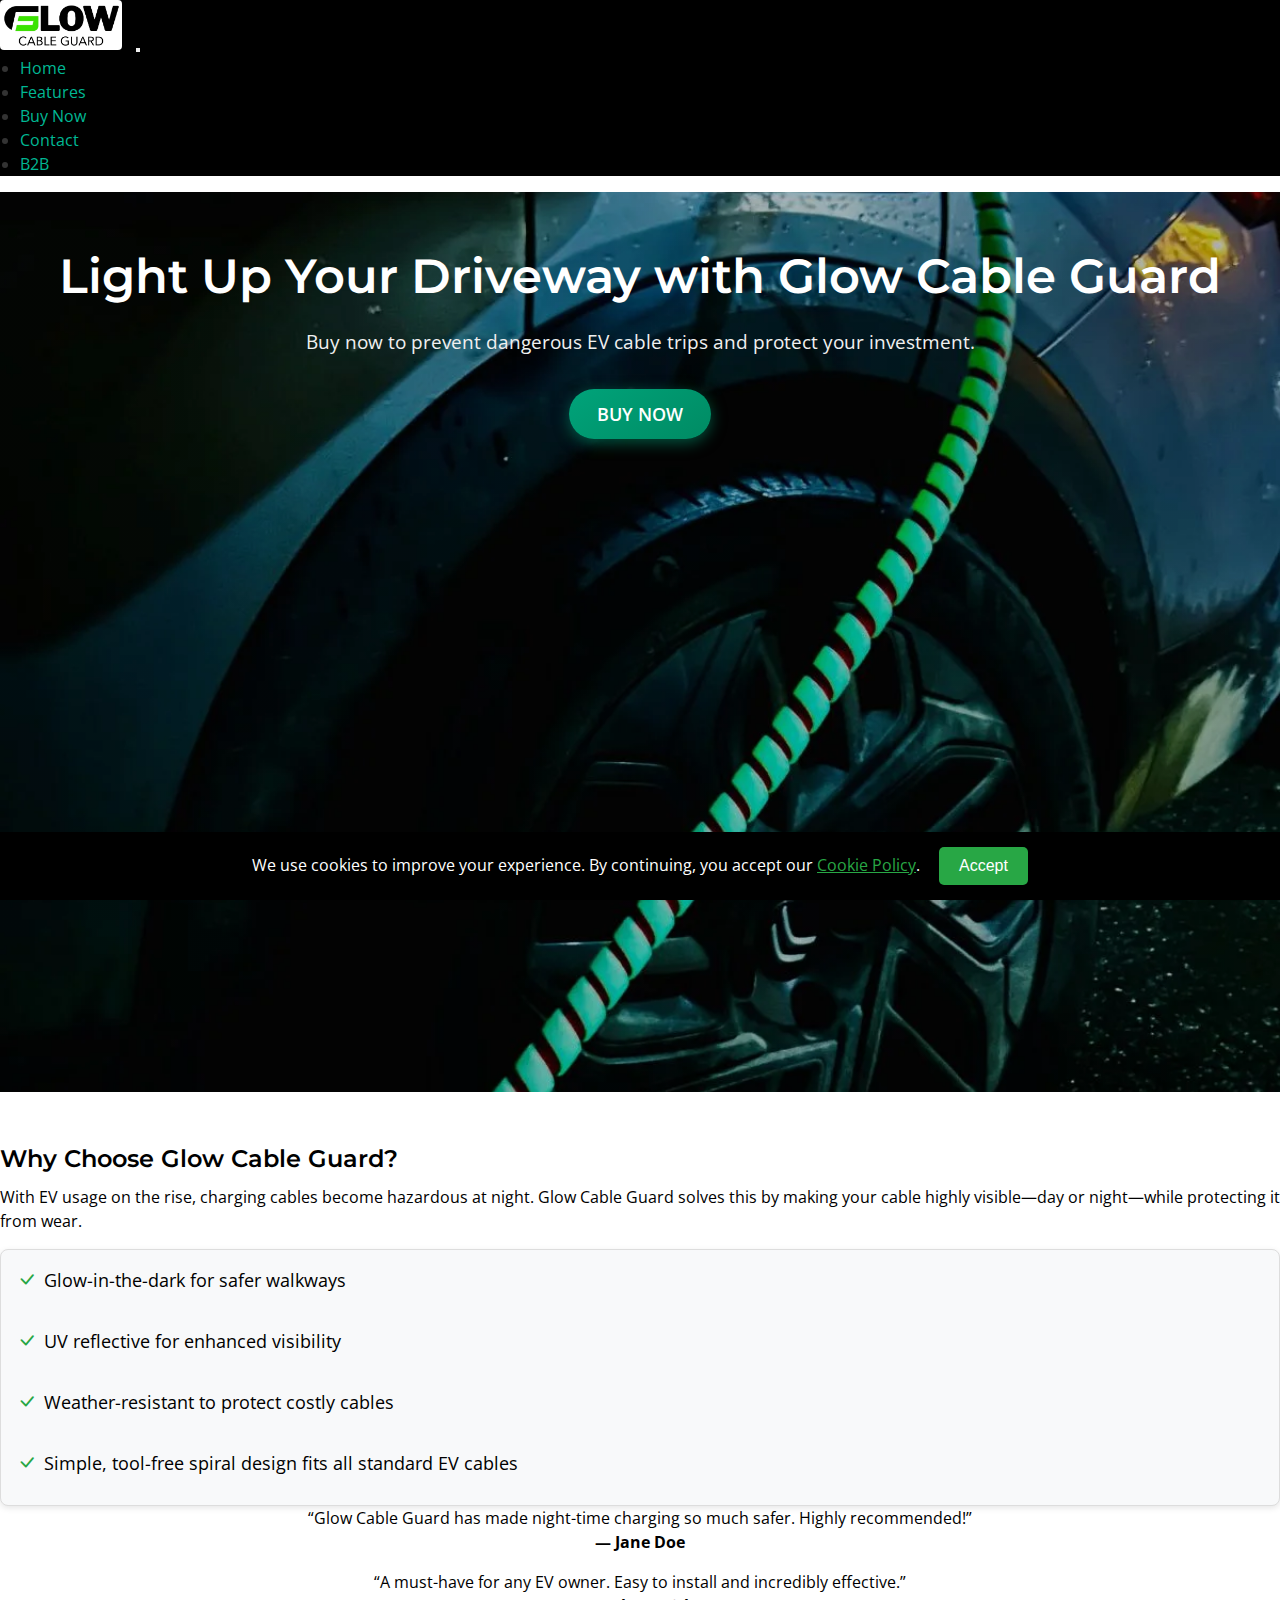
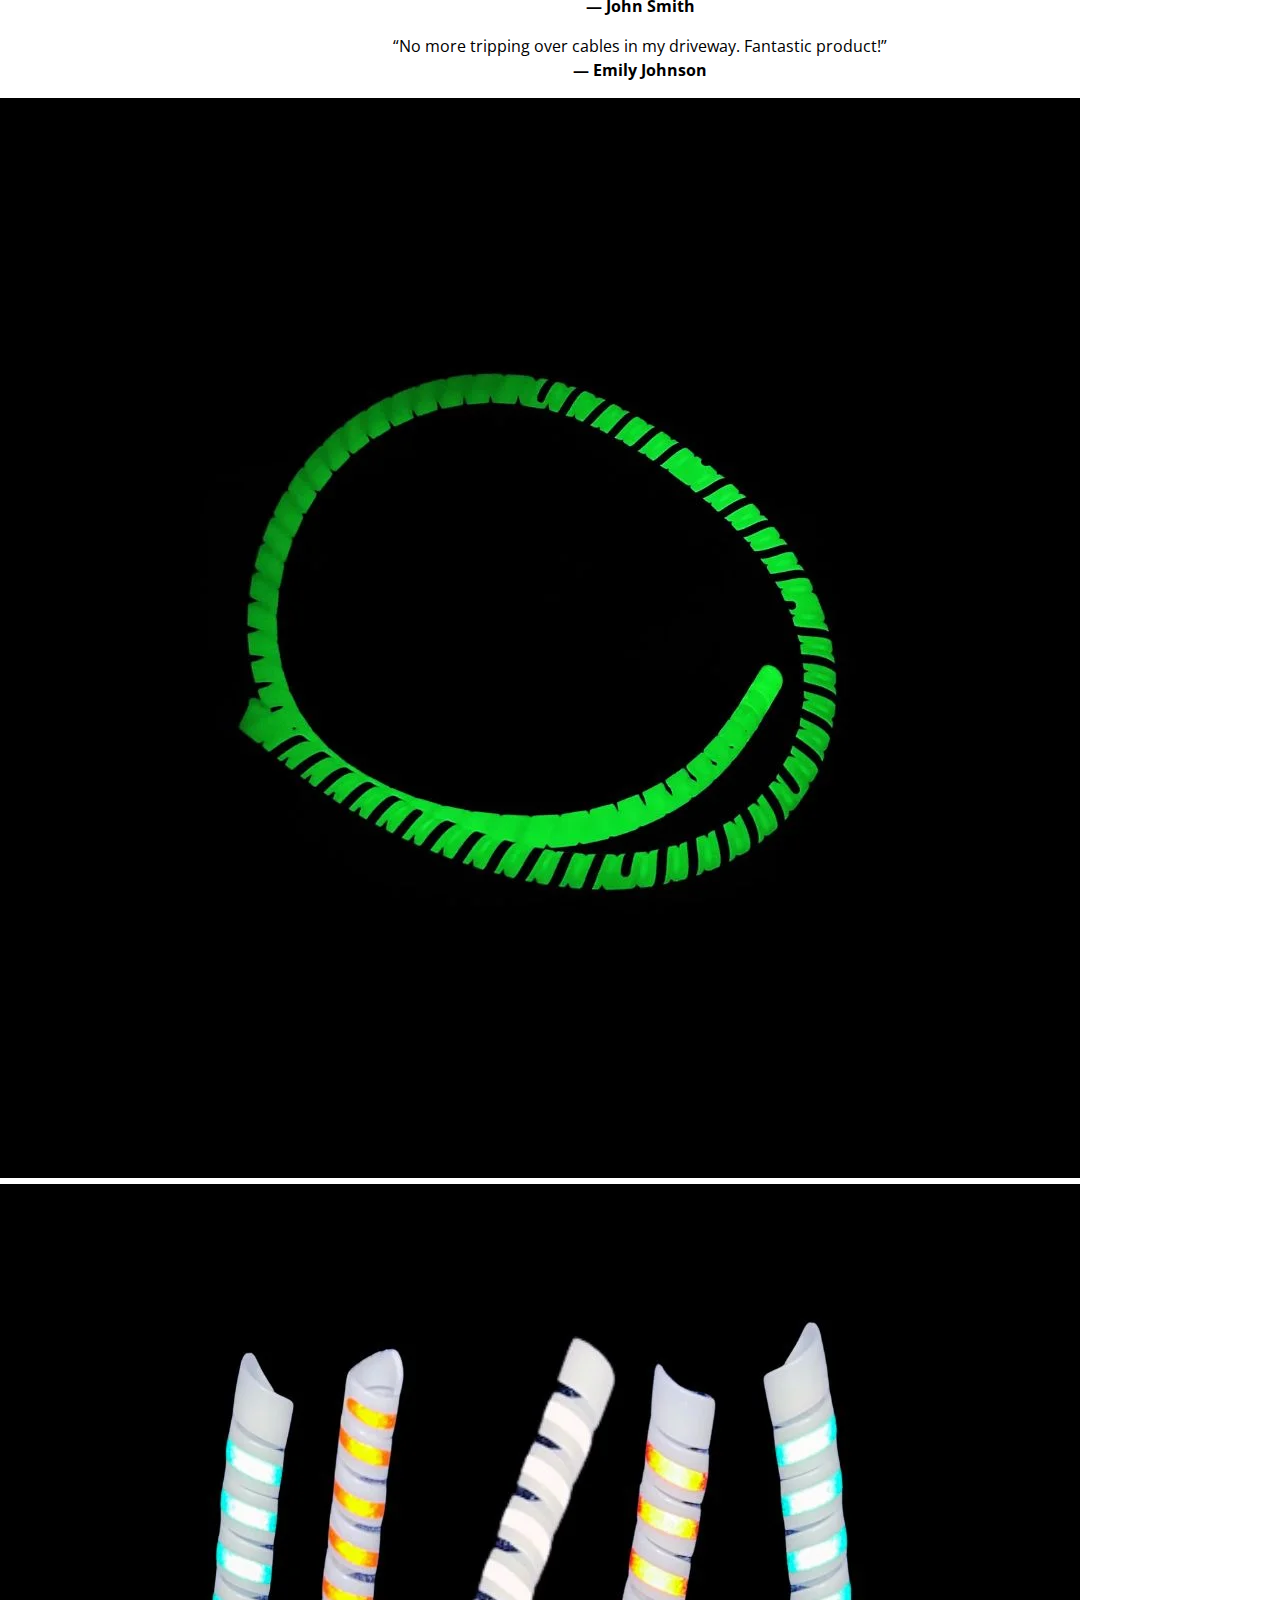
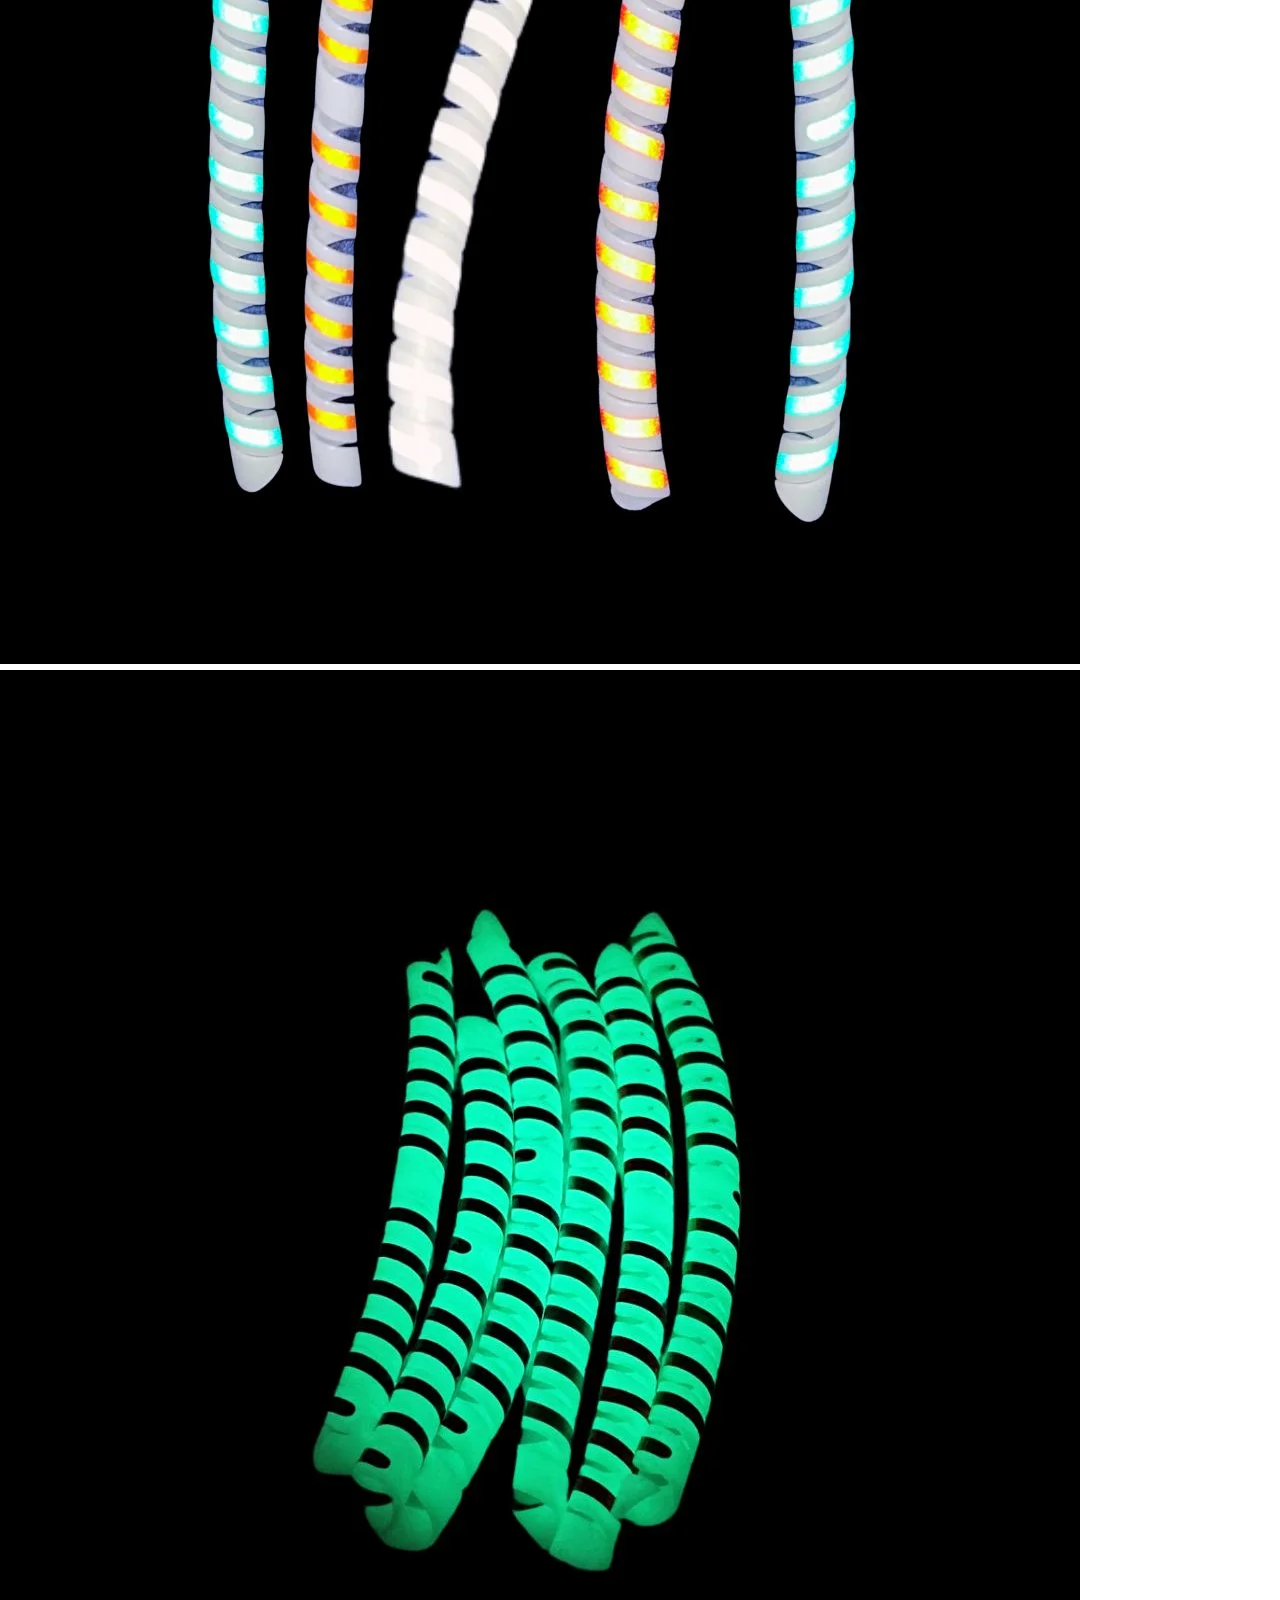
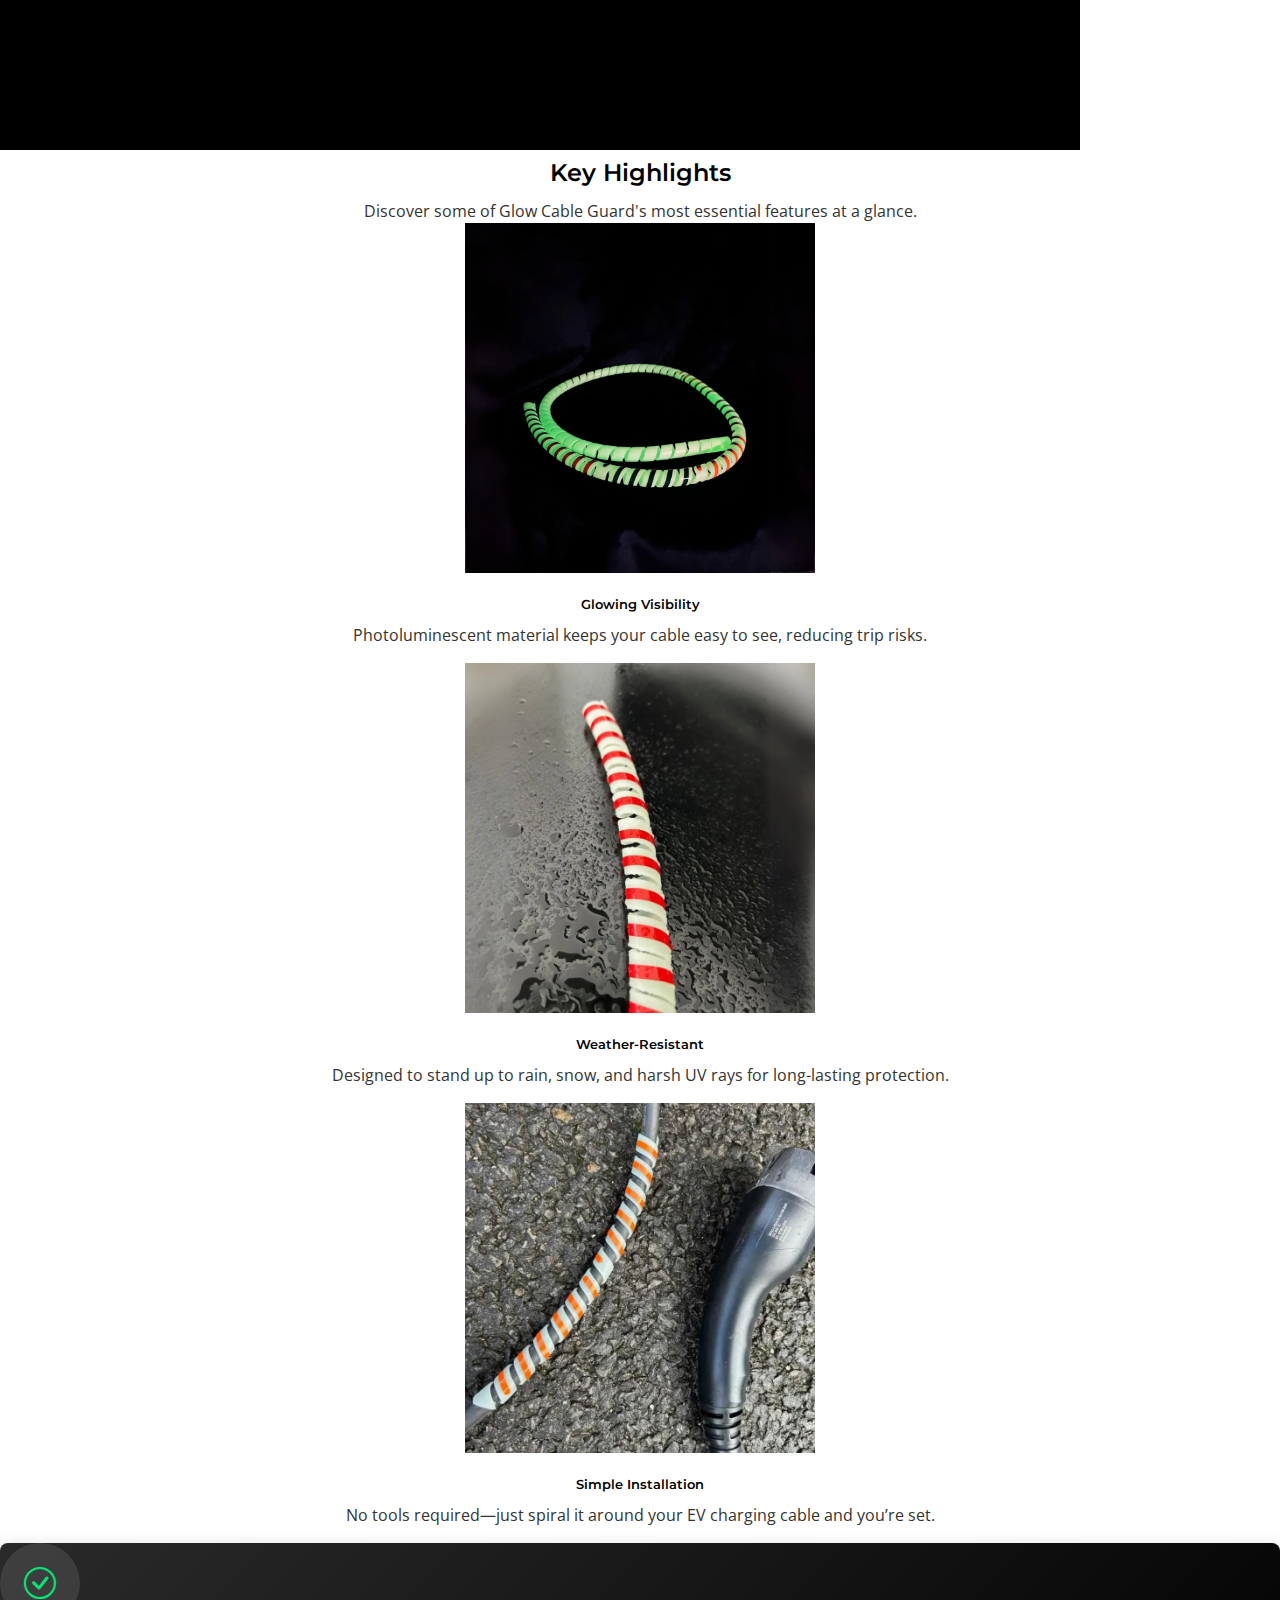
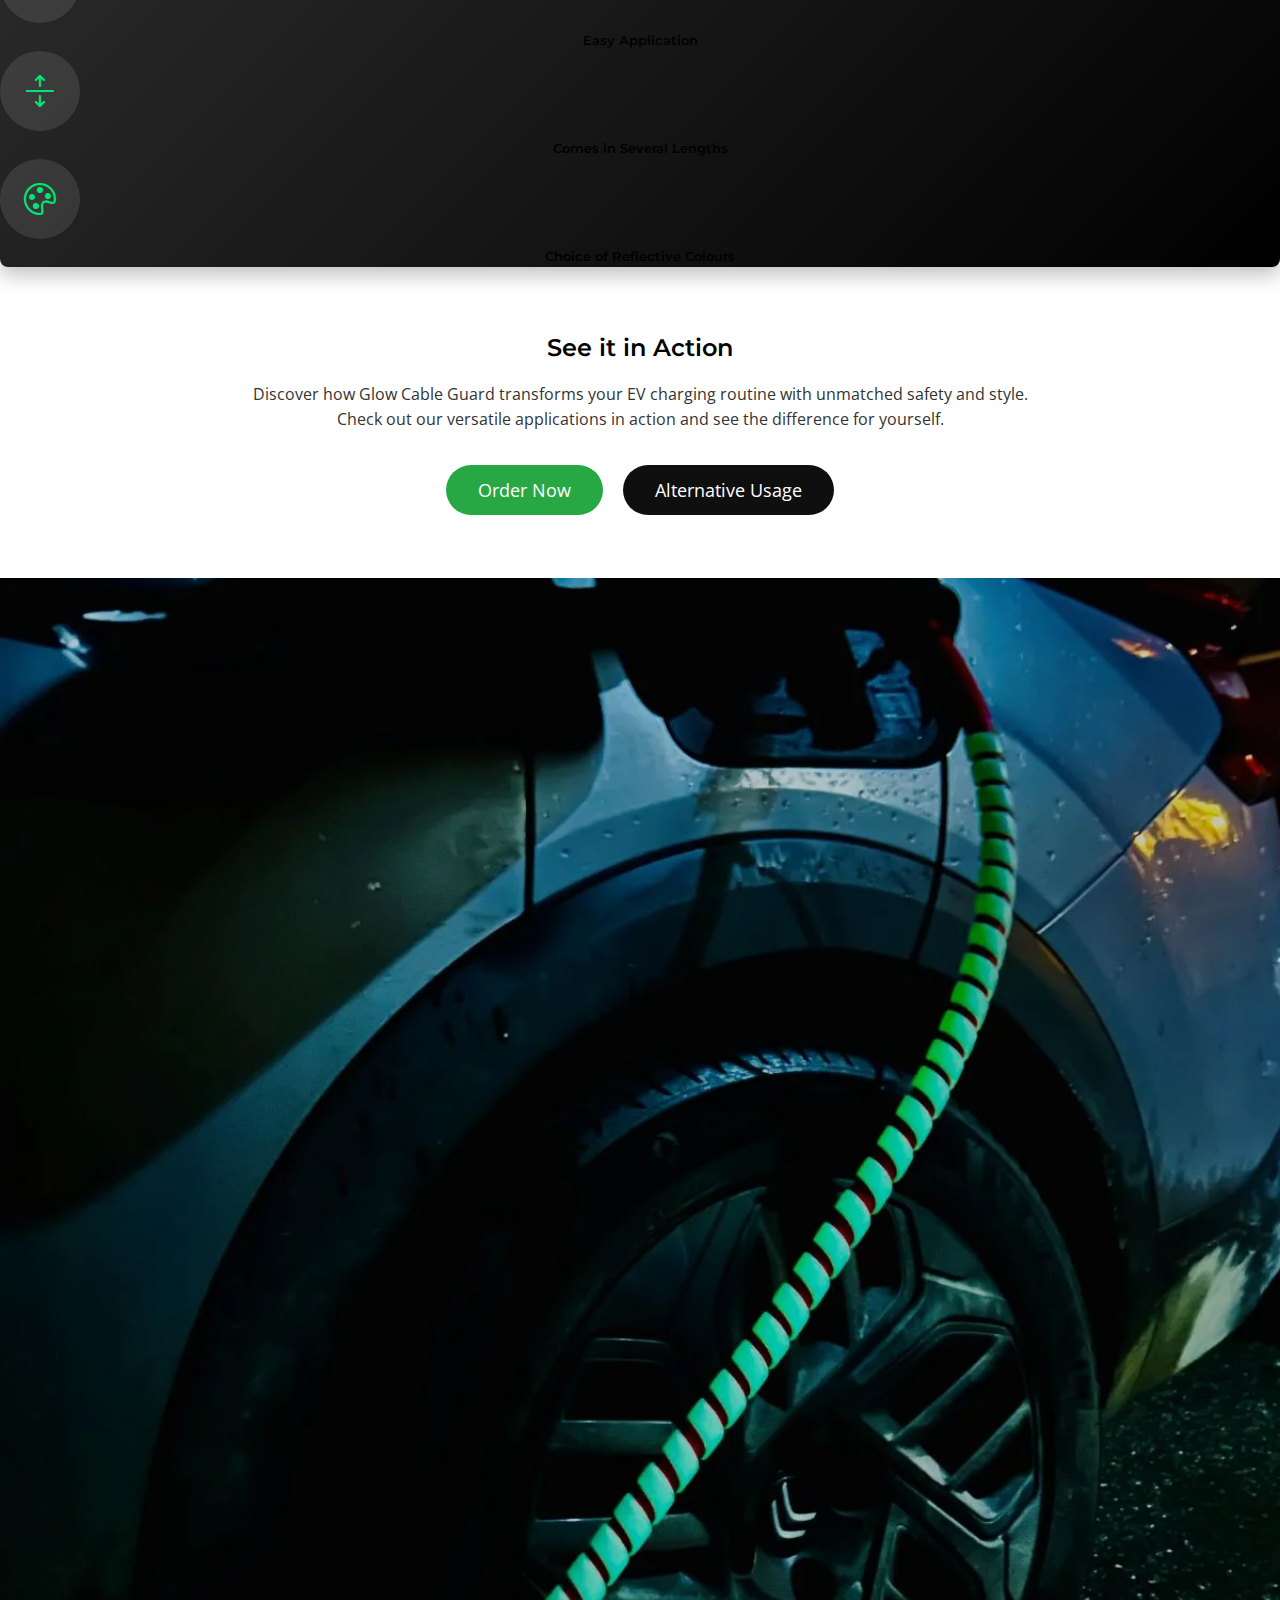
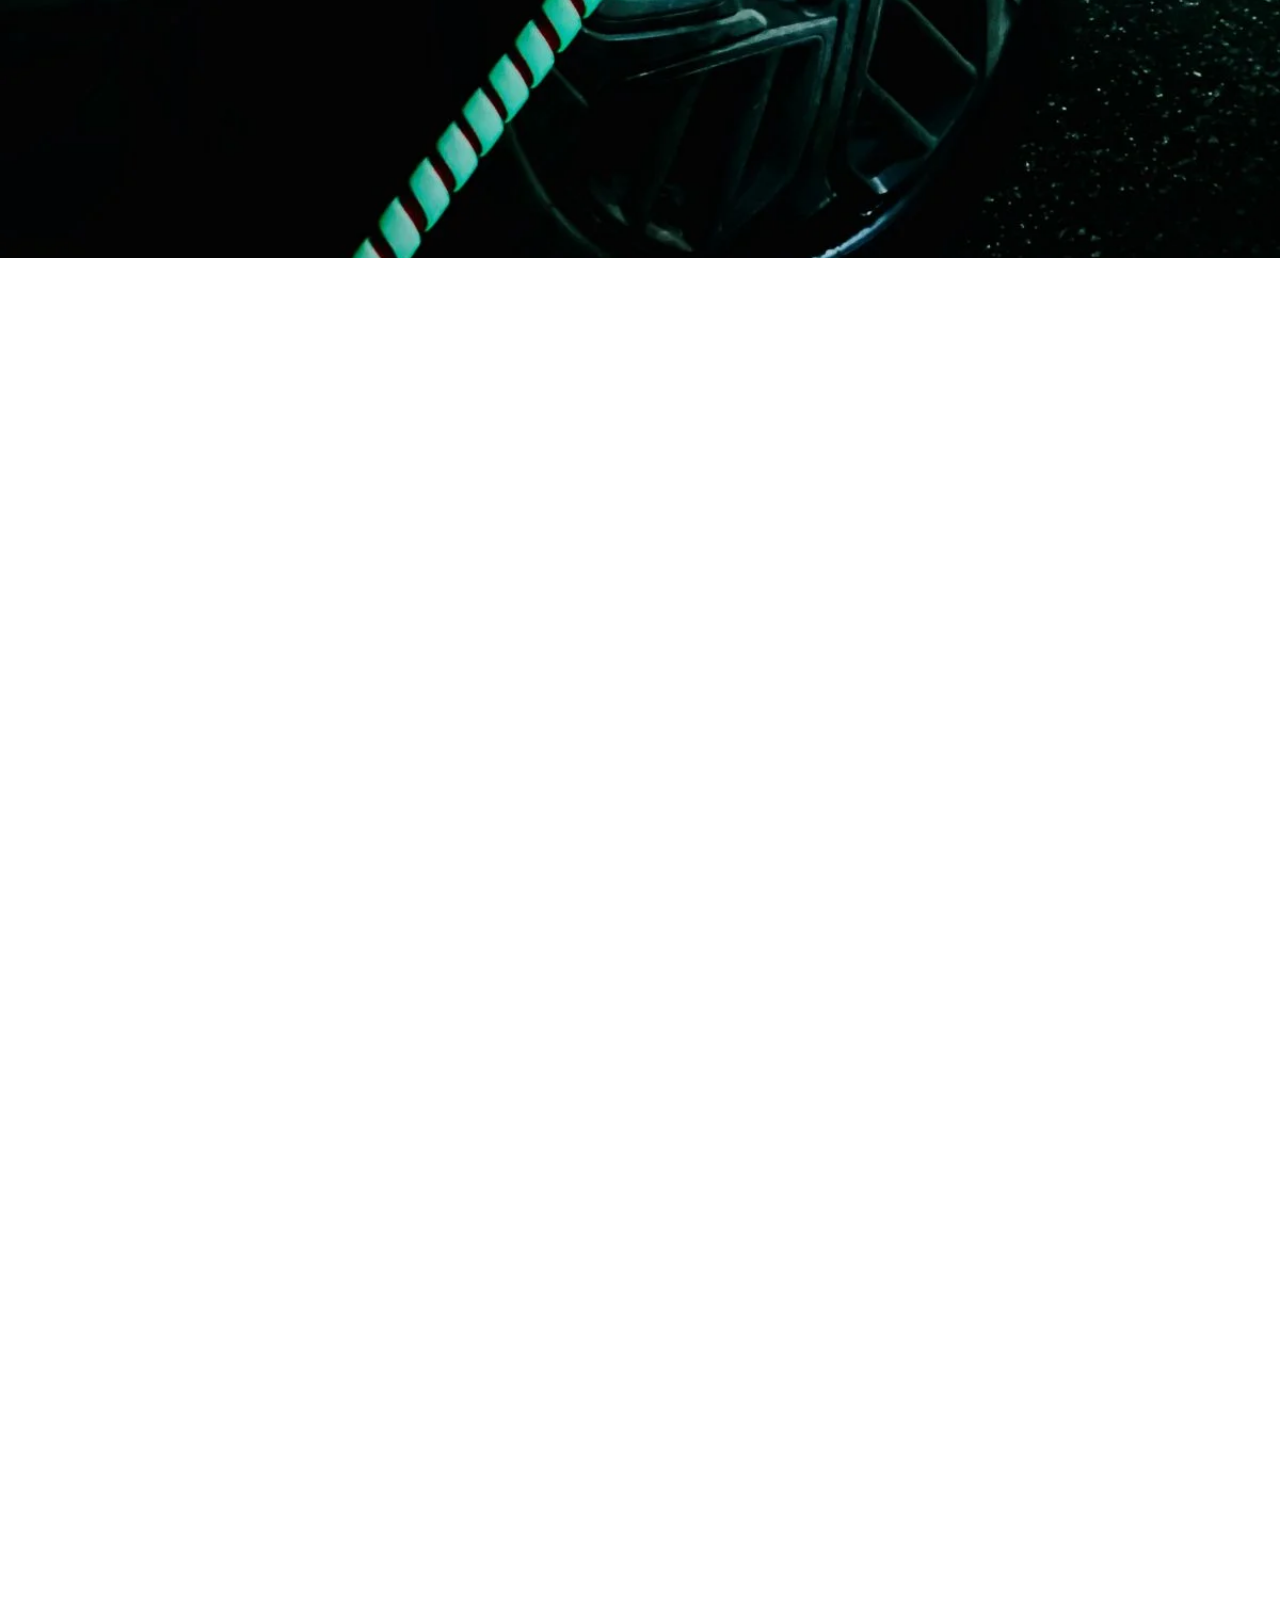
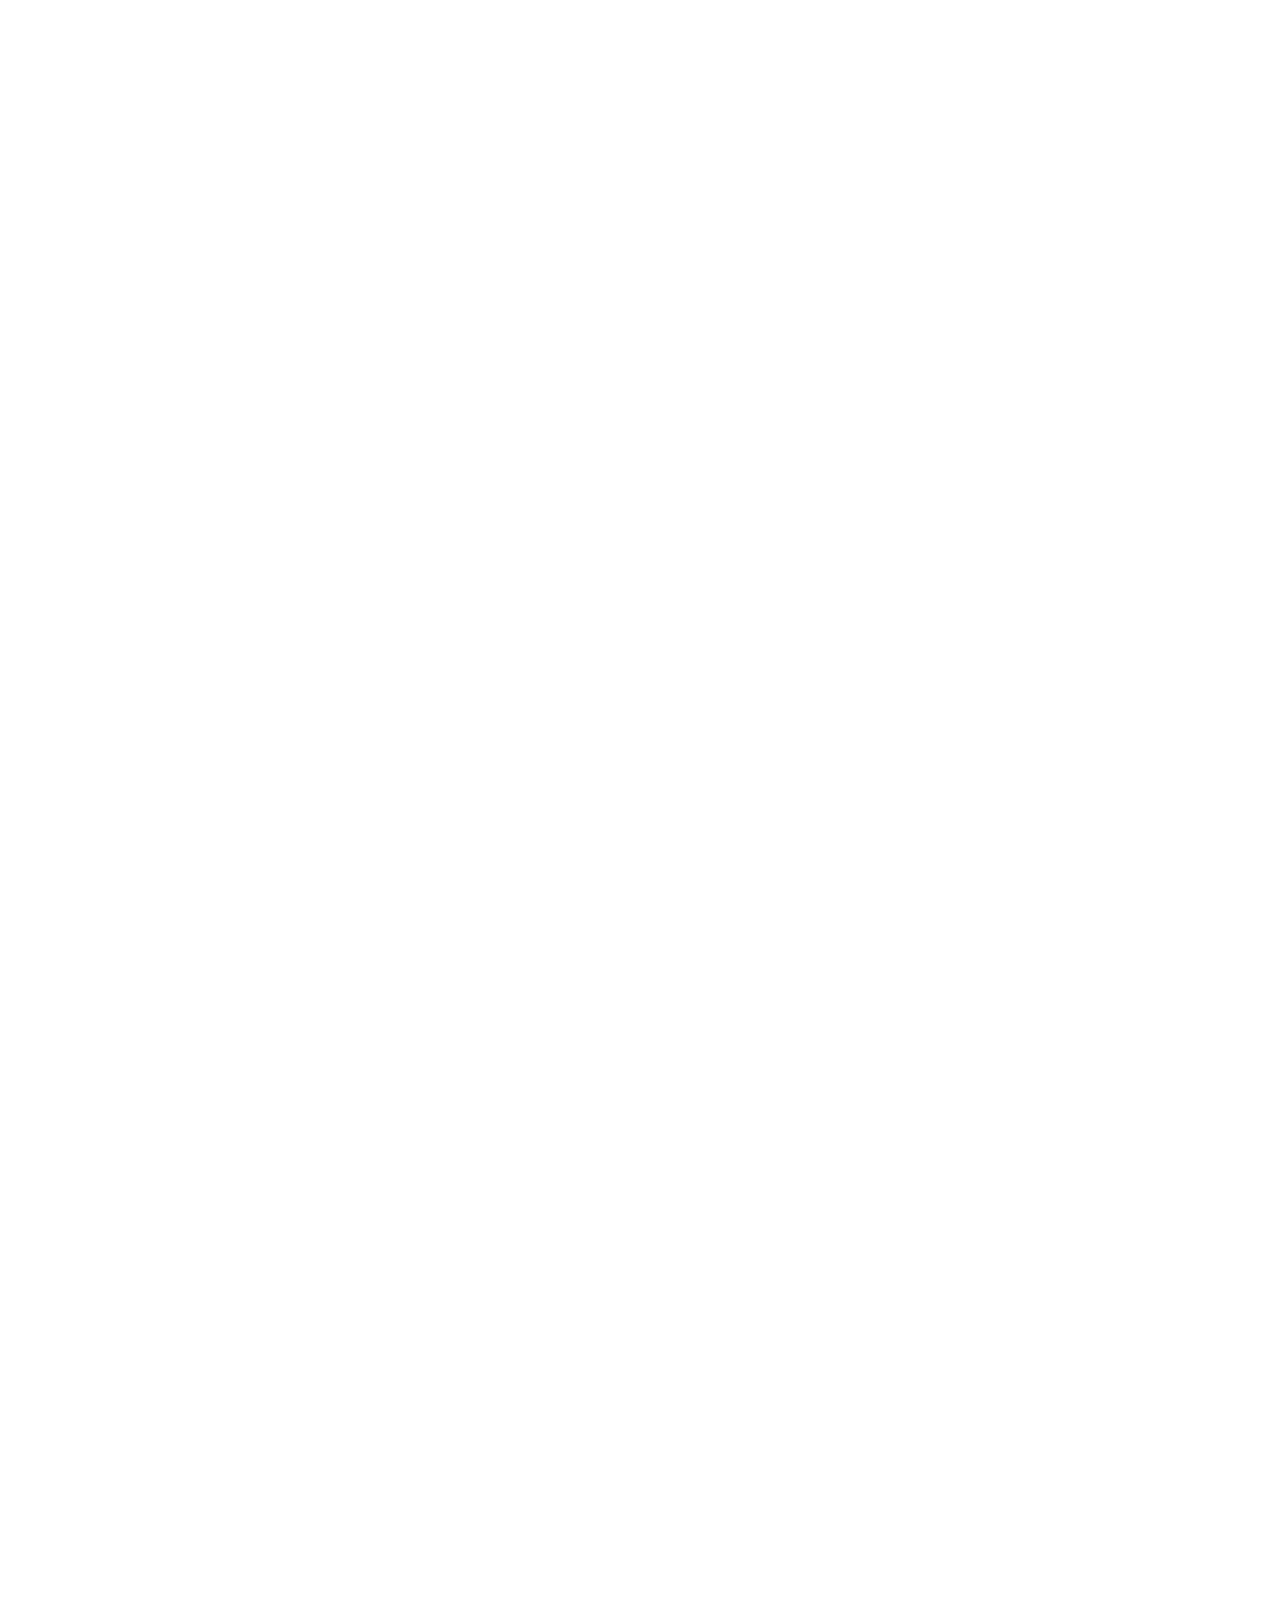
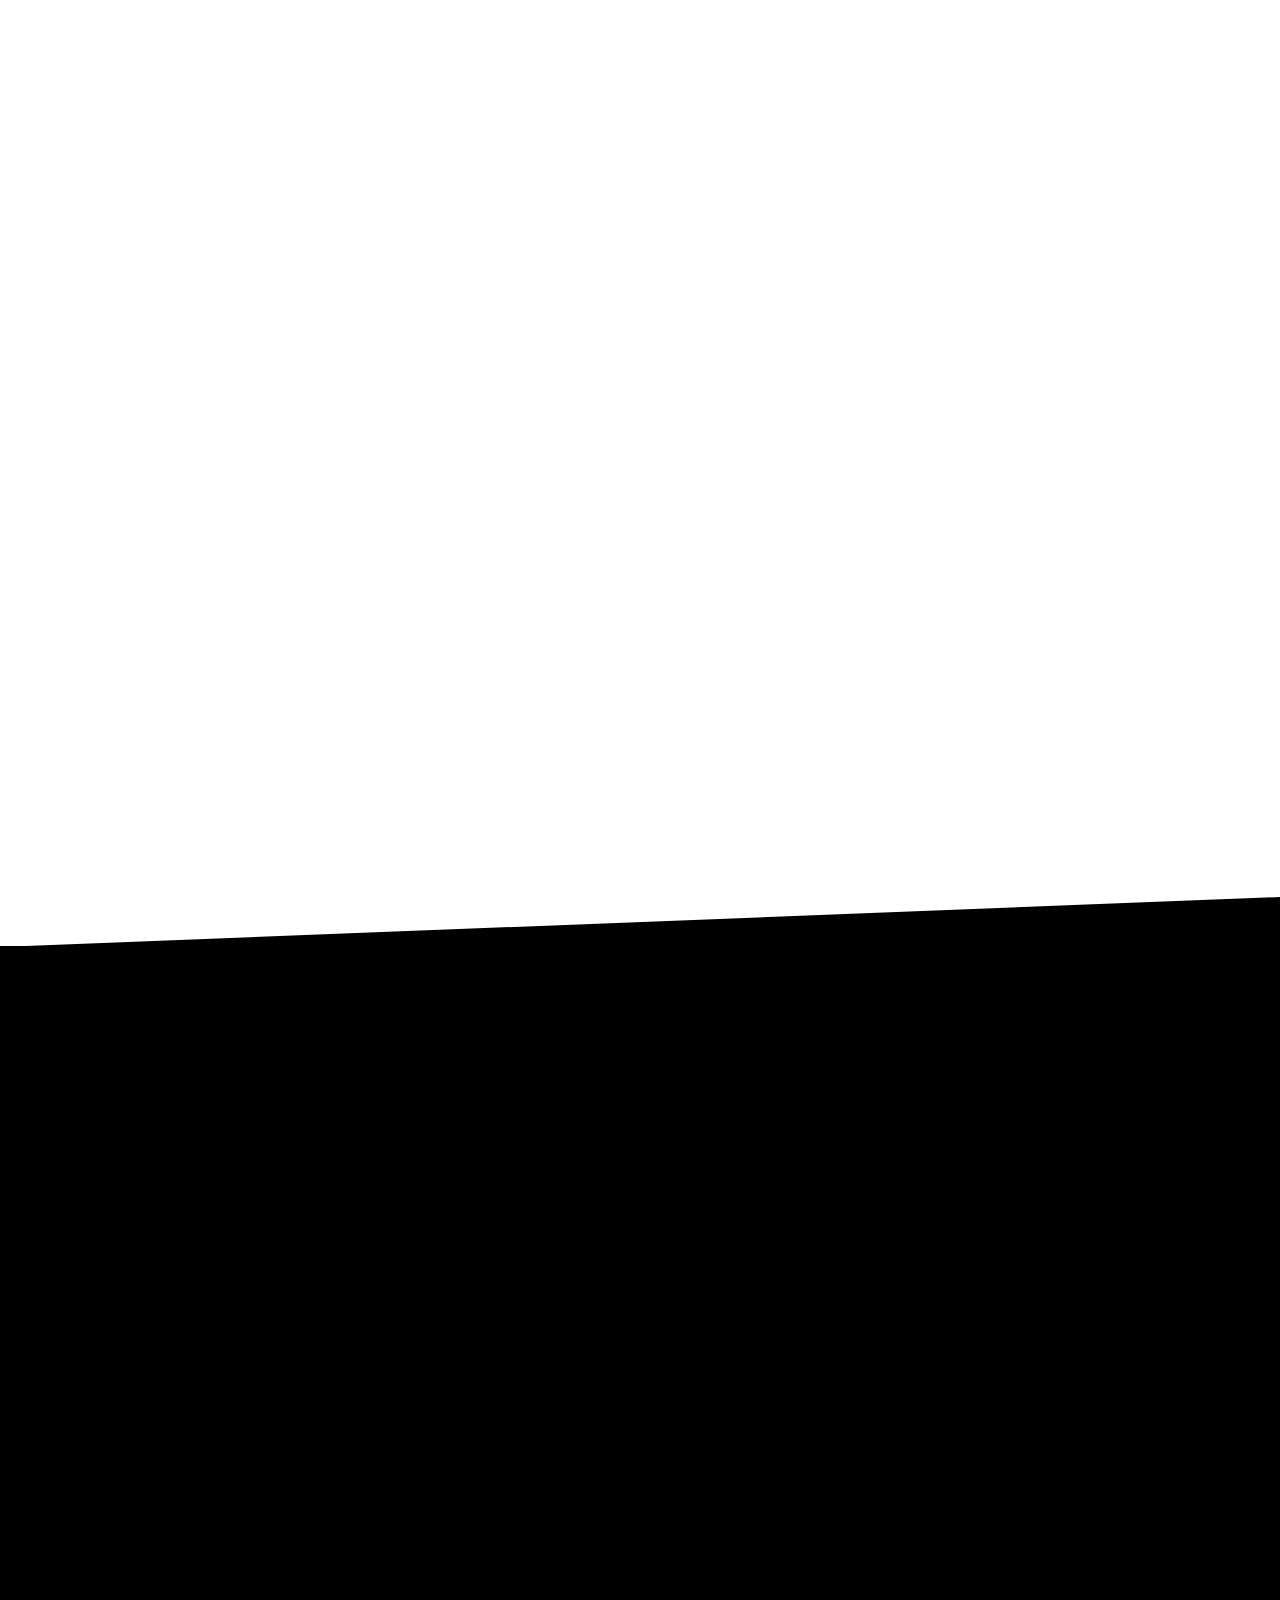
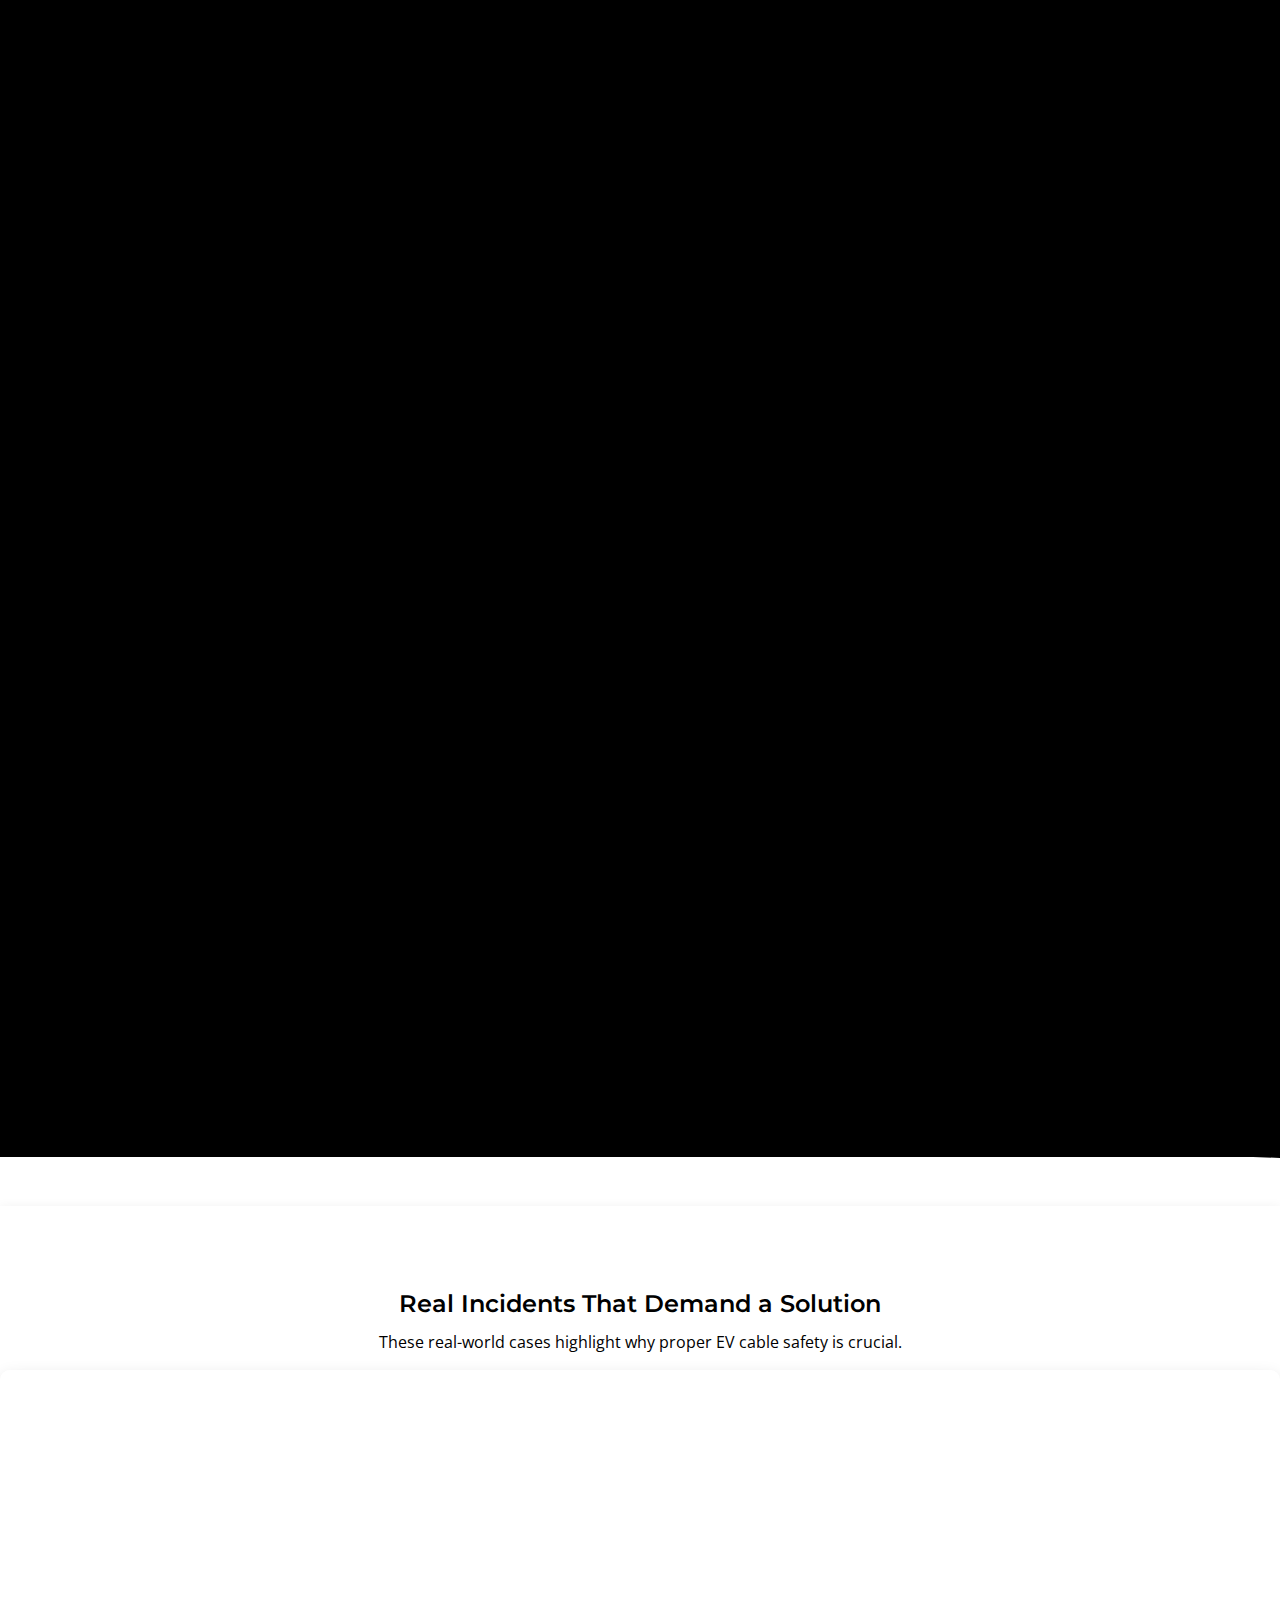
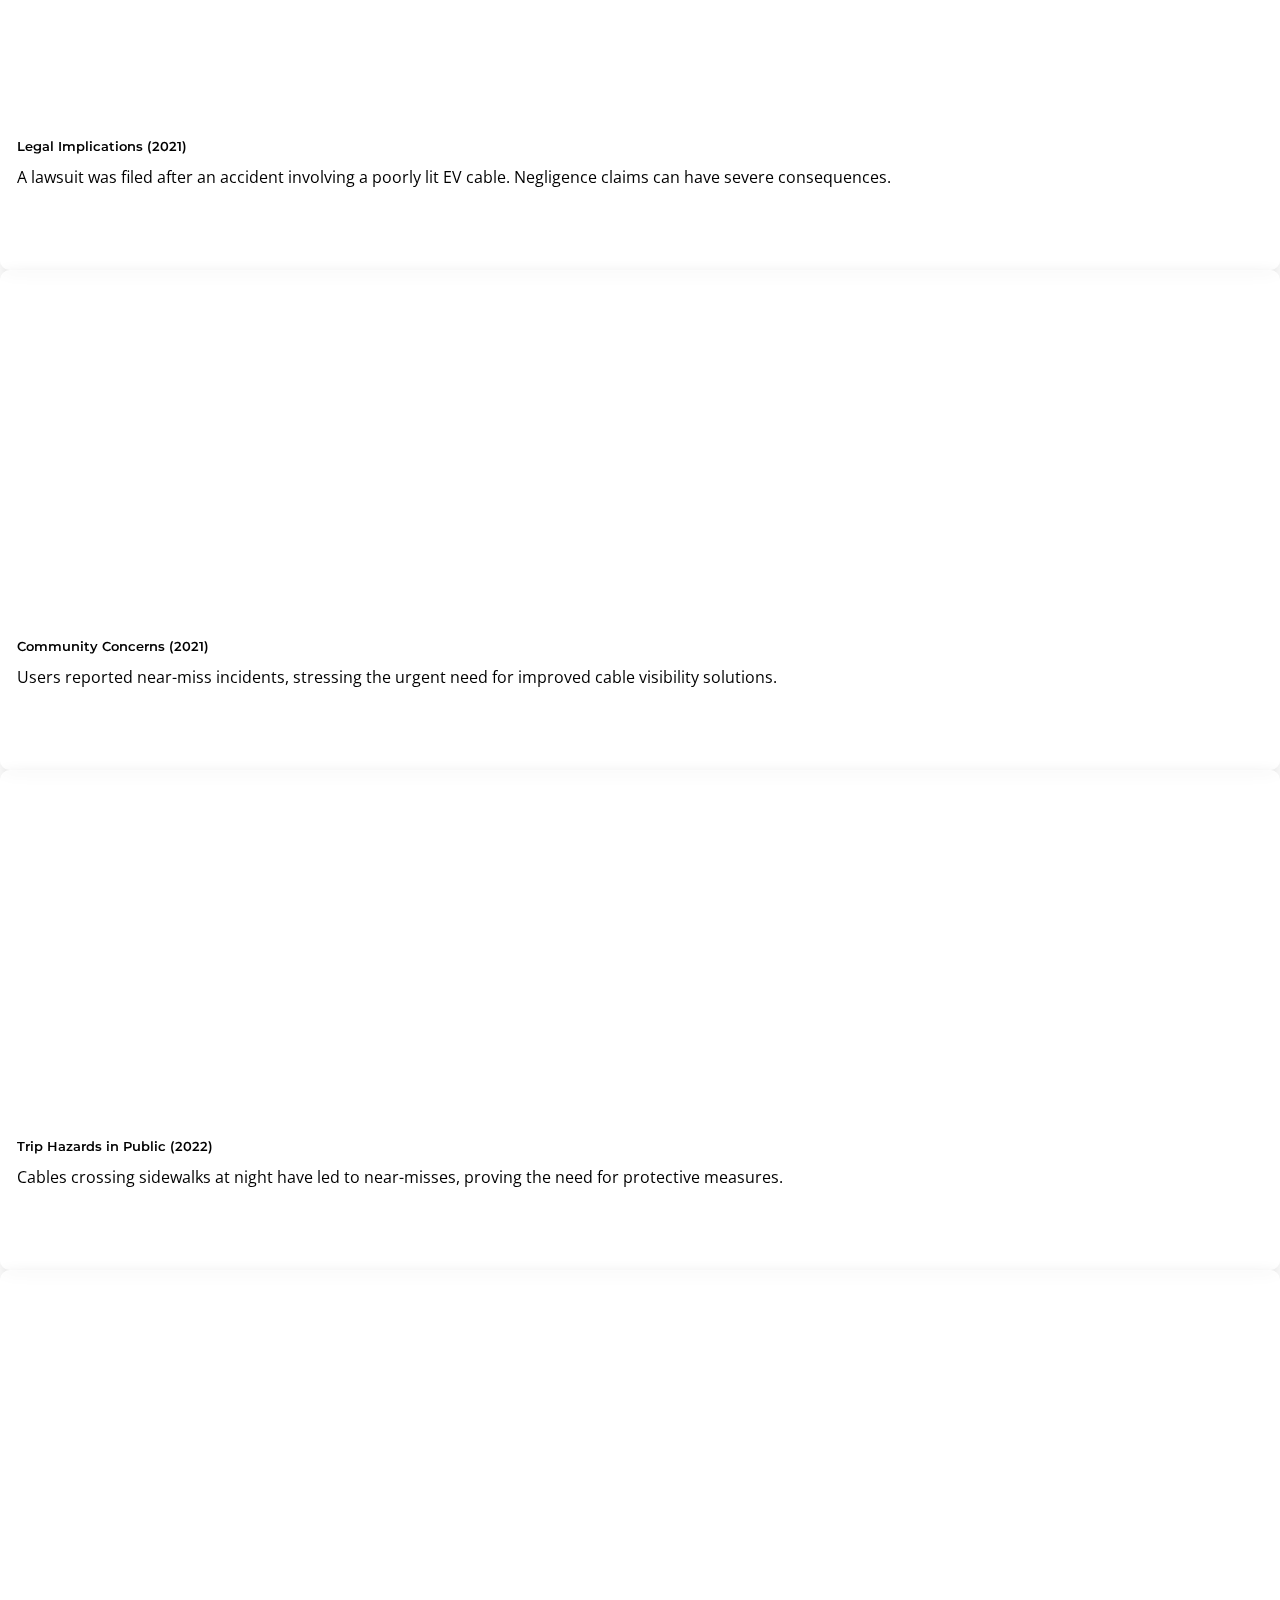
==== commit a1489fce: "jpg to webp" ====
--- a/index.html
+++ b/index.html
@@ -167,11 +167,11 @@
   <link rel="stylesheet" href="https://cdn.jsdelivr.net/npm/bootstrap-icons@1.10.5/font/bootstrap-icons.css">
 
   
-  <meta property="og:image" content="https://glowcableguard.co.uk/glow-cable-guard-product-preview-2.jpg">
+  <meta property="og:image" content="https://glowcableguard.co.uk/glow-cable-guard-product-preview-2.webp">
   <meta property="og:image:width" content="1200">
   <meta property="og:image:height" content="630">
-  <meta name="twitter:image" content="https://glowcableguard.co.uk/glow-cable-guard-product-preview-2.jpg">
-  <link rel="icon" type="image/jpeg" href="glow-cable-guard-logo-50x50.jpg">
+  <meta name="twitter:image" content="https://glowcableguard.co.uk/glow-cable-guard-product-preview-2.webp">
+  <link rel="icon" type="image/jpeg" href="GCG-logo-rect.webp">
   <meta property="og:url" content="https://glowcableguard.co.uk">
 </head>
 <!-- Google tag (gtag.js) -->
@@ -190,7 +190,7 @@
   <header class="navbar navbar-expand-lg navbar-dark bg-black fixed-top" style="max-width: 100vw;">
     <div class="container bg-black">
       <a class="navbar-brand fw-bold text-success" href="index.html">
-        <img src="GCG-logo-rect.jpg" alt="Glow Cable Guard Logo" class="navbar-logo" loading="lazy" />
+        <img src="GCG-logo-rect.webp" alt="Glow Cable Guard Logo" class="navbar-logo" loading="lazy" />
       </a>
       <button 
         class="navbar-toggler" 
